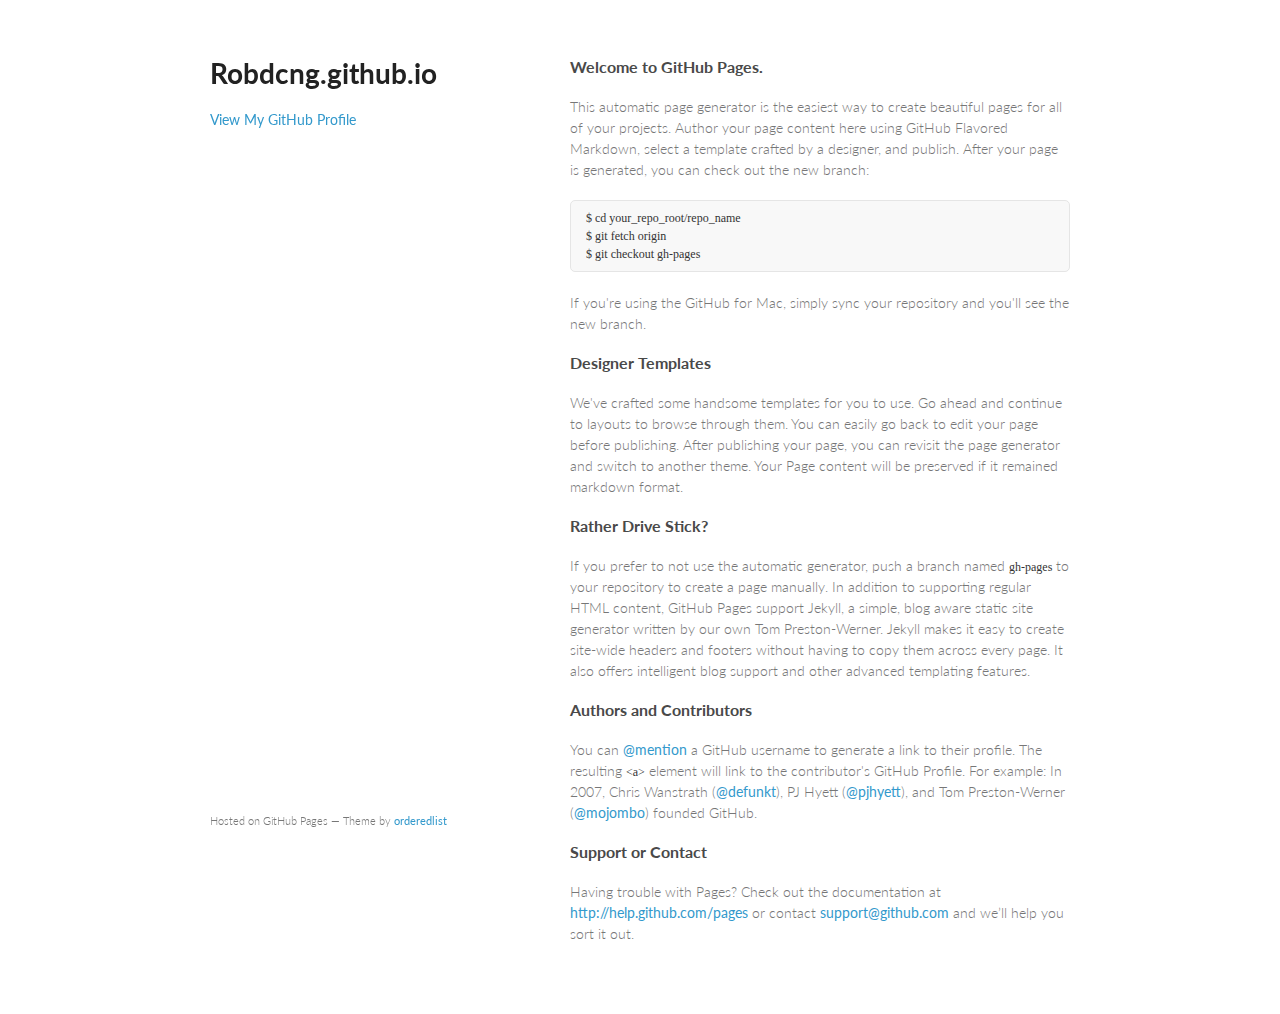
==== index.html @ 9d4c43cc "Replace master branch with page content via GitHub" ====
<!doctype html>
<html>
  <head>
    <meta charset="utf-8">
    <meta http-equiv="X-UA-Compatible" content="chrome=1">
    <title>Robdcng.github.io by robdcng</title>

    <link rel="stylesheet" href="stylesheets/styles.css">
    <link rel="stylesheet" href="stylesheets/pygment_trac.css">
    <meta name="viewport" content="width=device-width, initial-scale=1, user-scalable=no">
    <!--[if lt IE 9]>
    <script src="//html5shiv.googlecode.com/svn/trunk/html5.js"></script>
    <![endif]-->
  </head>
  <body>
    <div class="wrapper">
      <header>
        <h1>Robdcng.github.io</h1>
        <p></p>


        <p class="view"><a href="https://github.com/robdcng">View My GitHub Profile</a></p>

      </header>
      <section>
        <h3>
<a name="welcome-to-github-pages" class="anchor" href="#welcome-to-github-pages"><span class="octicon octicon-link"></span></a>Welcome to GitHub Pages.</h3>

<p>This automatic page generator is the easiest way to create beautiful pages for all of your projects. Author your page content here using GitHub Flavored Markdown, select a template crafted by a designer, and publish. After your page is generated, you can check out the new branch:</p>

<pre><code>$ cd your_repo_root/repo_name
$ git fetch origin
$ git checkout gh-pages
</code></pre>

<p>If you're using the GitHub for Mac, simply sync your repository and you'll see the new branch.</p>

<h3>
<a name="designer-templates" class="anchor" href="#designer-templates"><span class="octicon octicon-link"></span></a>Designer Templates</h3>

<p>We've crafted some handsome templates for you to use. Go ahead and continue to layouts to browse through them. You can easily go back to edit your page before publishing. After publishing your page, you can revisit the page generator and switch to another theme. Your Page content will be preserved if it remained markdown format.</p>

<h3>
<a name="rather-drive-stick" class="anchor" href="#rather-drive-stick"><span class="octicon octicon-link"></span></a>Rather Drive Stick?</h3>

<p>If you prefer to not use the automatic generator, push a branch named <code>gh-pages</code> to your repository to create a page manually. In addition to supporting regular HTML content, GitHub Pages support Jekyll, a simple, blog aware static site generator written by our own Tom Preston-Werner. Jekyll makes it easy to create site-wide headers and footers without having to copy them across every page. It also offers intelligent blog support and other advanced templating features.</p>

<h3>
<a name="authors-and-contributors" class="anchor" href="#authors-and-contributors"><span class="octicon octicon-link"></span></a>Authors and Contributors</h3>

<p>You can <a href="https://github.com/blog/821" class="user-mention">@mention</a> a GitHub username to generate a link to their profile. The resulting <code>&lt;a&gt;</code> element will link to the contributor's GitHub Profile. For example: In 2007, Chris Wanstrath (<a href="https://github.com/defunkt" class="user-mention">@defunkt</a>), PJ Hyett (<a href="https://github.com/pjhyett" class="user-mention">@pjhyett</a>), and Tom Preston-Werner (<a href="https://github.com/mojombo" class="user-mention">@mojombo</a>) founded GitHub.</p>

<h3>
<a name="support-or-contact" class="anchor" href="#support-or-contact"><span class="octicon octicon-link"></span></a>Support or Contact</h3>

<p>Having trouble with Pages? Check out the documentation at <a href="http://help.github.com/pages">http://help.github.com/pages</a> or contact <a href="mailto:support@github.com">support@github.com</a> and we’ll help you sort it out.</p>
      </section>
      <footer>
        <p><small>Hosted on GitHub Pages &mdash; Theme by <a href="https://github.com/orderedlist">orderedlist</a></small></p>
      </footer>
    </div>
    <script src="javascripts/scale.fix.js"></script>
    
  </body>
</html>
---- stylesheets/styles.css ----
@import url(https://fonts.googleapis.com/css?family=Lato:300italic,700italic,300,700);

body {
  padding:50px;
  font:14px/1.5 Lato, "Helvetica Neue", Helvetica, Arial, sans-serif;
  color:#777;
  font-weight:300;
}

h1, h2, h3, h4, h5, h6 {
  color:#222;
  margin:0 0 20px;
}

p, ul, ol, table, pre, dl {
  margin:0 0 20px;
}

h1, h2, h3 {
  line-height:1.1;
}

h1 {
  font-size:28px;
}

h2 {
  color:#393939;
}

h3, h4, h5, h6 {
  color:#494949;
}

a {
  color:#39c;
  font-weight:400;
  text-decoration:none;
}

a small {
  font-size:11px;
  color:#777;
  margin-top:-0.6em;
  display:block;
}

.wrapper {
  width:860px;
  margin:0 auto;
}

blockquote {
  border-left:1px solid #e5e5e5;
  margin:0;
  padding:0 0 0 20px;
  font-style:italic;
}

code, pre {
  font-family:Monaco, Bitstream Vera Sans Mono, Lucida Console, Terminal;
  color:#333;
  font-size:12px;
}

pre {
  padding:8px 15px;
  background: #f8f8f8;  
  border-radius:5px;
  border:1px solid #e5e5e5;
  overflow-x: auto;
}

table {
  width:100%;
  border-collapse:collapse;
}

th, td {
  text-align:left;
  padding:5px 10px;
  border-bottom:1px solid #e5e5e5;
}

dt {
  color:#444;
  font-weight:700;
}

th {
  color:#444;
}

img {
  max-width:100%;
}

header {
  width:270px;
  float:left;
  position:fixed;
}

header ul {
  list-style:none;
  height:40px;
  
  padding:0;
  
  background: #eee;
  background: -moz-linear-gradient(top, #f8f8f8 0%, #dddddd 100%);
  background: -webkit-gradient(linear, left top, left bottom, color-stop(0%,#f8f8f8), color-stop(100%,#dddddd));
  background: -webkit-linear-gradient(top, #f8f8f8 0%,#dddddd 100%);
  background: -o-linear-gradient(top, #f8f8f8 0%,#dddddd 100%);
  background: -ms-linear-gradient(top, #f8f8f8 0%,#dddddd 100%);
  background: linear-gradient(top, #f8f8f8 0%,#dddddd 100%);
  
  border-radius:5px;
  border:1px solid #d2d2d2;
  box-shadow:inset #fff 0 1px 0, inset rgba(0,0,0,0.03) 0 -1px 0;
  width:270px;
}

header li {
  width:89px;
  float:left;
  border-right:1px solid #d2d2d2;
  height:40px;
}

header ul a {
  line-height:1;
  font-size:11px;
  color:#999;
  display:block;
  text-align:center;
  padding-top:6px;
  height:40px;
}

strong {
  color:#222;
  font-weight:700;
}

header ul li + li {
  width:88px;
  border-left:1px solid #fff;
}

header ul li + li + li {
  border-right:none;
  width:89px;
}

header ul a strong {
  font-size:14px;
  display:block;
  color:#222;
}

section {
  width:500px;
  float:right;
  padding-bottom:50px;
}

small {
  font-size:11px;
}

hr {
  border:0;
  background:#e5e5e5;
  height:1px;
  margin:0 0 20px;
}

footer {
  width:270px;
  float:left;
  position:fixed;
  bottom:50px;
}

@media print, screen and (max-width: 960px) {
  
  div.wrapper {
    width:auto;
    margin:0;
  }
  
  header, section, footer {
    float:none;
    position:static;
    width:auto;
  }
  
  header {
    padding-right:320px;
  }
  
  section {
    border:1px solid #e5e5e5;
    border-width:1px 0;
    padding:20px 0;
    margin:0 0 20px;
  }
  
  header a small {
    display:inline;
  }
  
  header ul {
    position:absolute;
    right:50px;
    top:52px;
  }
}

@media print, screen and (max-width: 720px) {
  body {
    word-wrap:break-word;
  }
  
  header {
    padding:0;
  }
  
  header ul, header p.view {
    position:static;
  }
  
  pre, code {
    word-wrap:normal;
  }
}

@media print, screen and (max-width: 480px) {
  body {
    padding:15px;
  }
  
  header ul {
    display:none;
  }
}

@media print {
  body {
    padding:0.4in;
    font-size:12pt;
    color:#444;
  }
}
---- stylesheets/pygment_trac.css ----
.highlight  { background: #ffffff; }
.highlight .c { color: #999988; font-style: italic } /* Comment */
.highlight .err { color: #a61717; background-color: #e3d2d2 } /* Error */
.highlight .k { font-weight: bold } /* Keyword */
.highlight .o { font-weight: bold } /* Operator */
.highlight .cm { color: #999988; font-style: italic } /* Comment.Multiline */
.highlight .cp { color: #999999; font-weight: bold } /* Comment.Preproc */
.highlight .c1 { color: #999988; font-style: italic } /* Comment.Single */
.highlight .cs { color: #999999; font-weight: bold; font-style: italic } /* Comment.Special */
.highlight .gd { color: #000000; background-color: #ffdddd } /* Generic.Deleted */
.highlight .gd .x { color: #000000; background-color: #ffaaaa } /* Generic.Deleted.Specific */
.highlight .ge { font-style: italic } /* Generic.Emph */
.highlight .gr { color: #aa0000 } /* Generic.Error */
.highlight .gh { color: #999999 } /* Generic.Heading */
.highlight .gi { color: #000000; background-color: #ddffdd } /* Generic.Inserted */
.highlight .gi .x { color: #000000; background-color: #aaffaa } /* Generic.Inserted.Specific */
.highlight .go { color: #888888 } /* Generic.Output */
.highlight .gp { color: #555555 } /* Generic.Prompt */
.highlight .gs { font-weight: bold } /* Generic.Strong */
.highlight .gu { color: #800080; font-weight: bold; } /* Generic.Subheading */
.highlight .gt { color: #aa0000 } /* Generic.Traceback */
.highlight .kc { font-weight: bold } /* Keyword.Constant */
.highlight .kd { font-weight: bold } /* Keyword.Declaration */
.highlight .kn { font-weight: bold } /* Keyword.Namespace */
.highlight .kp { font-weight: bold } /* Keyword.Pseudo */
.highlight .kr { font-weight: bold } /* Keyword.Reserved */
.highlight .kt { color: #445588; font-weight: bold } /* Keyword.Type */
.highlight .m { color: #009999 } /* Literal.Number */
.highlight .s { color: #d14 } /* Literal.String */
.highlight .na { color: #008080 } /* Name.Attribute */
.highlight .nb { color: #0086B3 } /* Name.Builtin */
.highlight .nc { color: #445588; font-weight: bold } /* Name.Class */
.highlight .no { color: #008080 } /* Name.Constant */
.highlight .ni { color: #800080 } /* Name.Entity */
.highlight .ne { color: #990000; font-weight: bold } /* Name.Exception */
.highlight .nf { color: #990000; font-weight: bold } /* Name.Function */
.highlight .nn { color: #555555 } /* Name.Namespace */
.highlight .nt { color: #000080 } /* Name.Tag */
.highlight .nv { color: #008080 } /* Name.Variable */
.highlight .ow { font-weight: bold } /* Operator.Word */
.highlight .w { color: #bbbbbb } /* Text.Whitespace */
.highlight .mf { color: #009999 } /* Literal.Number.Float */
.highlight .mh { color: #009999 } /* Literal.Number.Hex */
.highlight .mi { color: #009999 } /* Literal.Number.Integer */
.highlight .mo { color: #009999 } /* Literal.Number.Oct */
.highlight .sb { color: #d14 } /* Literal.String.Backtick */
.highlight .sc { color: #d14 } /* Literal.String.Char */
.highlight .sd { color: #d14 } /* Literal.String.Doc */
.highlight .s2 { color: #d14 } /* Literal.String.Double */
.highlight .se { color: #d14 } /* Literal.String.Escape */
.highlight .sh { color: #d14 } /* Literal.String.Heredoc */
.highlight .si { color: #d14 } /* Literal.String.Interpol */
.highlight .sx { color: #d14 } /* Literal.String.Other */
.highlight .sr { color: #009926 } /* Literal.String.Regex */
.highlight .s1 { color: #d14 } /* Literal.String.Single */
.highlight .ss { color: #990073 } /* Literal.String.Symbol */
.highlight .bp { color: #999999 } /* Name.Builtin.Pseudo */
.highlight .vc { color: #008080 } /* Name.Variable.Class */
.highlight .vg { color: #008080 } /* Name.Variable.Global */
.highlight .vi { color: #008080 } /* Name.Variable.Instance */
.highlight .il { color: #009999 } /* Literal.Number.Integer.Long */

.type-csharp .highlight .k { color: #0000FF }
.type-csharp .highlight .kt { color: #0000FF }
.type-csharp .highlight .nf { color: #000000; font-weight: normal }
.type-csharp .highlight .nc { color: #2B91AF }
.type-csharp .highlight .nn { color: #000000 }
.type-csharp .highlight .s { color: #A31515 }
.type-csharp .highlight .sc { color: #A31515 }
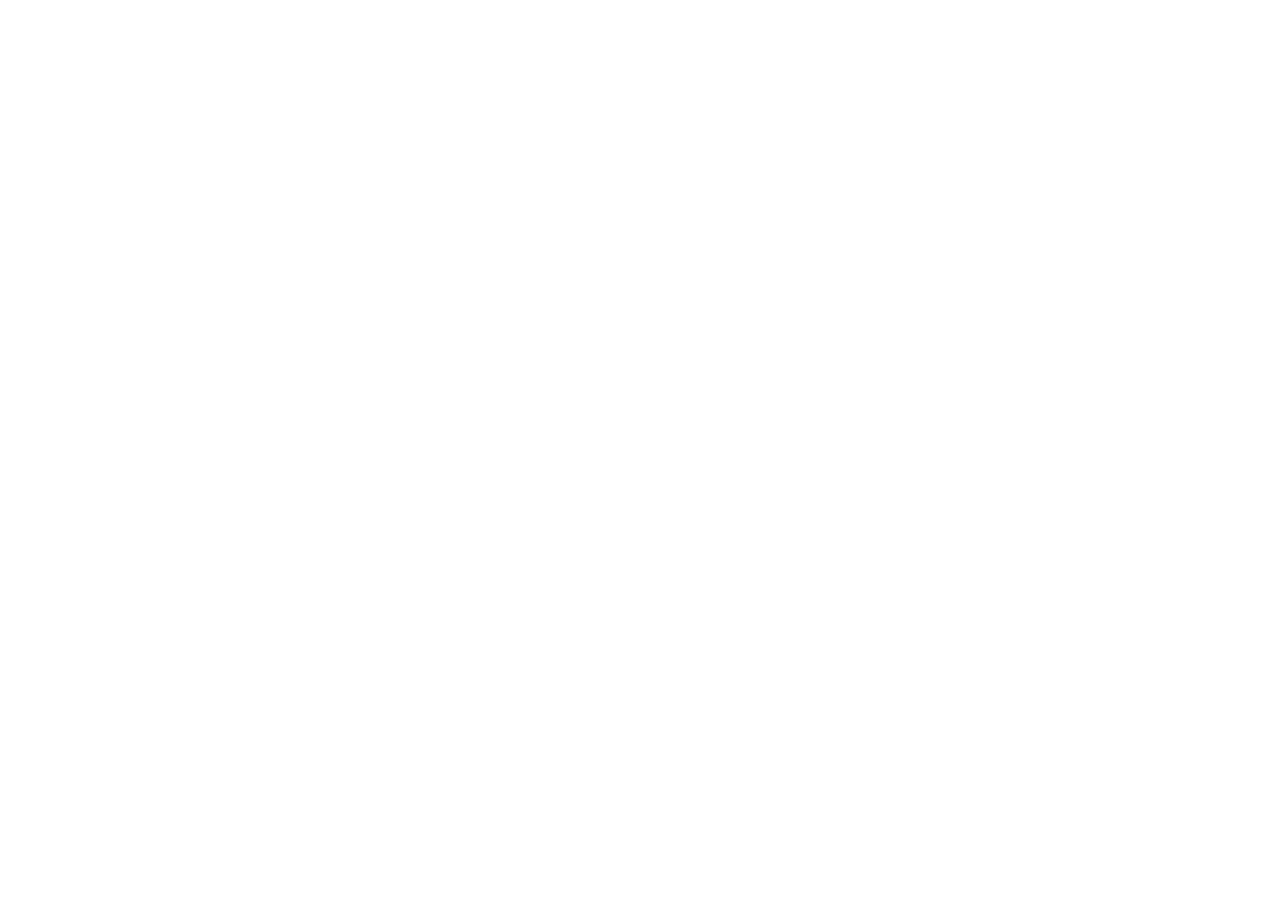
==== commit fcd46fee: "2017-12-16" ====
--- a/index.html
+++ b/index.html
@@ -1,65 +1 @@
-<!doctype html>
-<html>
-  <head>
-    <meta charset="utf-8">
-    <meta http-equiv="X-UA-Compatible" content="chrome=1">
-    <title>Robdcng.github.io by robdcng</title>
-
-    <link rel="stylesheet" href="stylesheets/styles.css">
-    <link rel="stylesheet" href="stylesheets/pygment_trac.css">
-    <meta name="viewport" content="width=device-width, initial-scale=1, user-scalable=no">
-    <!--[if lt IE 9]>
-    <script src="//html5shiv.googlecode.com/svn/trunk/html5.js"></script>
-    <![endif]-->
-  </head>
-  <body>
-    <div class="wrapper">
-      <header>
-        <h1>Robdcng.github.io</h1>
-        <p></p>
-
-
-        <p class="view"><a href="https://github.com/robdcng">View My GitHub Profile</a></p>
-
-      </header>
-      <section>
-        <h3>
-<a name="welcome-to-github-pages" class="anchor" href="#welcome-to-github-pages"><span class="octicon octicon-link"></span></a>Welcome to GitHub Pages.</h3>
-
-<p>This automatic page generator is the easiest way to create beautiful pages for all of your projects. Author your page content here using GitHub Flavored Markdown, select a template crafted by a designer, and publish. After your page is generated, you can check out the new branch:</p>
-
-<pre><code>$ cd your_repo_root/repo_name
-$ git fetch origin
-$ git checkout gh-pages
-</code></pre>
-
-<p>If you're using the GitHub for Mac, simply sync your repository and you'll see the new branch.</p>
-
-<h3>
-<a name="designer-templates" class="anchor" href="#designer-templates"><span class="octicon octicon-link"></span></a>Designer Templates</h3>
-
-<p>We've crafted some handsome templates for you to use. Go ahead and continue to layouts to browse through them. You can easily go back to edit your page before publishing. After publishing your page, you can revisit the page generator and switch to another theme. Your Page content will be preserved if it remained markdown format.</p>
-
-<h3>
-<a name="rather-drive-stick" class="anchor" href="#rather-drive-stick"><span class="octicon octicon-link"></span></a>Rather Drive Stick?</h3>
-
-<p>If you prefer to not use the automatic generator, push a branch named <code>gh-pages</code> to your repository to create a page manually. In addition to supporting regular HTML content, GitHub Pages support Jekyll, a simple, blog aware static site generator written by our own Tom Preston-Werner. Jekyll makes it easy to create site-wide headers and footers without having to copy them across every page. It also offers intelligent blog support and other advanced templating features.</p>
-
-<h3>
-<a name="authors-and-contributors" class="anchor" href="#authors-and-contributors"><span class="octicon octicon-link"></span></a>Authors and Contributors</h3>
-
-<p>You can <a href="https://github.com/blog/821" class="user-mention">@mention</a> a GitHub username to generate a link to their profile. The resulting <code>&lt;a&gt;</code> element will link to the contributor's GitHub Profile. For example: In 2007, Chris Wanstrath (<a href="https://github.com/defunkt" class="user-mention">@defunkt</a>), PJ Hyett (<a href="https://github.com/pjhyett" class="user-mention">@pjhyett</a>), and Tom Preston-Werner (<a href="https://github.com/mojombo" class="user-mention">@mojombo</a>) founded GitHub.</p>
-
-<h3>
-<a name="support-or-contact" class="anchor" href="#support-or-contact"><span class="octicon octicon-link"></span></a>Support or Contact</h3>
-
-<p>Having trouble with Pages? Check out the documentation at <a href="http://help.github.com/pages">http://help.github.com/pages</a> or contact <a href="mailto:support@github.com">support@github.com</a> and we’ll help you sort it out.</p>
-      </section>
-      <footer>
-        <p><small>Hosted on GitHub Pages &mdash; Theme by <a href="https://github.com/orderedlist">orderedlist</a></small></p>
-      </footer>
-    </div>
-    <script src="javascripts/scale.fix.js"></script>
-    
-  </body>
-</html>+<!DOCTYPE html><html lang="en"><head><meta charset="utf-8"><meta name="viewport" content="width=device-width,initial-scale=1,shrink-to-fit=no"><meta name="theme-color" content="#000000"><link rel="manifest" href="/manifest.json"><link rel="shortcut icon" href="/favicon.ico"><link href="//maxcdn.bootstrapcdn.com/font-awesome/4.7.0/css/font-awesome.min.css" rel="stylesheet"/><title>React App</title><link href="/static/css/main.22dcbd41.css" rel="stylesheet"></head><body><noscript>You need to enable JavaScript to run this app.</noscript><div id="root"></div><script type="text/javascript" src="/static/js/main.e77ccf97.js"></script></body></html>--- a/static/css/main.22dcbd41.css
+++ b/static/css/main.22dcbd41.css
@@ -0,0 +1,9 @@
+body{margin:0;padding:0;font-family:sans-serif}/*!
+ * Bootstrap v3.3.7 (http://getbootstrap.com)
+ * Copyright 2011-2016 Twitter, Inc.
+ * Licensed under MIT (https://github.com/twbs/bootstrap/blob/master/LICENSE)
+ */
+/*! normalize.css v3.0.3 | MIT License | github.com/necolas/normalize.css */html{font-family:sans-serif;-ms-text-size-adjust:100%;-webkit-text-size-adjust:100%}body{margin:0}article,aside,details,figcaption,figure,footer,header,hgroup,main,menu,nav,section,summary{display:block}audio,canvas,progress,video{display:inline-block;vertical-align:baseline}audio:not([controls]){display:none;height:0}[hidden],template{display:none}a{background-color:transparent}a:active,a:hover{outline:0}abbr[title]{border-bottom:1px dotted}b,strong{font-weight:700}dfn{font-style:italic}h1{font-size:2em;margin:.67em 0}mark{background:#ff0;color:#000}small{font-size:80%}sub,sup{font-size:75%;line-height:0;position:relative;vertical-align:baseline}sup{top:-.5em}sub{bottom:-.25em}img{border:0}svg:not(:root){overflow:hidden}figure{margin:1em 40px}hr{-webkit-box-sizing:content-box;box-sizing:content-box;height:0}pre{overflow:auto}code,kbd,pre,samp{font-family:monospace,monospace;font-size:1em}button,input,optgroup,select,textarea{color:inherit;font:inherit;margin:0}button{overflow:visible}button,select{text-transform:none}button,html input[type=button],input[type=reset],input[type=submit]{-webkit-appearance:button;cursor:pointer}button[disabled],html input[disabled]{cursor:default}button::-moz-focus-inner,input::-moz-focus-inner{border:0;padding:0}input{line-height:normal}input[type=checkbox],input[type=radio]{-webkit-box-sizing:border-box;box-sizing:border-box;padding:0}input[type=number]::-webkit-inner-spin-button,input[type=number]::-webkit-outer-spin-button{height:auto}input[type=search]{-webkit-appearance:textfield;-webkit-box-sizing:content-box;box-sizing:content-box}input[type=search]::-webkit-search-cancel-button,input[type=search]::-webkit-search-decoration{-webkit-appearance:none}fieldset{border:1px solid silver;margin:0 2px;padding:.35em .625em .75em}textarea{overflow:auto}optgroup{font-weight:700}table{border-collapse:collapse;border-spacing:0}td,th{padding:0}
+
+/*! Source: https://github.com/h5bp/html5-boilerplate/blob/master/src/css/main.css */@media print{*,:after,:before{background:transparent!important;color:#000!important;-webkit-box-shadow:none!important;box-shadow:none!important;text-shadow:none!important}a,a:visited{text-decoration:underline}a[href]:after{content:" (" attr(href) ")"}abbr[title]:after{content:" (" attr(title) ")"}a[href^="#"]:after,a[href^="javascript:"]:after{content:""}blockquote,pre{border:1px solid #999;page-break-inside:avoid}thead{display:table-header-group}img,tr{page-break-inside:avoid}img{max-width:100%!important}h2,h3,p{orphans:3;widows:3}h2,h3{page-break-after:avoid}.navbar{display:none}.btn>.caret,.dropup>.btn>.caret{border-top-color:#000!important}.label{border:1px solid #000}.table{border-collapse:collapse!important}.table td,.table th{background-color:#fff!important}.table-bordered td,.table-bordered th{border:1px solid #ddd!important}}@font-face{font-family:Glyphicons Halflings;src:url("/bootstrap/assets/fonts/glyphicons-halflings-regular.eot");src:url("/bootstrap/assets/fonts/glyphicons-halflings-regular.eot?#iefix") format("embedded-opentype"),url("/bootstrap/assets/fonts/glyphicons-halflings-regular.woff2") format("woff2"),url("/bootstrap/assets/fonts/glyphicons-halflings-regular.woff") format("woff"),url("/bootstrap/assets/fonts/glyphicons-halflings-regular.ttf") format("truetype"),url("/bootstrap/assets/fonts/glyphicons-halflings-regular.svg#glyphicons_halflingsregular") format("svg")}.glyphicon{position:relative;top:1px;display:inline-block;font-family:Glyphicons Halflings;font-style:normal;font-weight:400;line-height:1;-webkit-font-smoothing:antialiased;-moz-osx-font-smoothing:grayscale}.glyphicon-asterisk:before{content:"*"}.glyphicon-plus:before{content:"+"}.glyphicon-eur:before,.glyphicon-euro:before{content:"\20AC"}.glyphicon-minus:before{content:"\2212"}.glyphicon-cloud:before{content:"\2601"}.glyphicon-envelope:before{content:"\2709"}.glyphicon-pencil:before{content:"\270F"}.glyphicon-glass:before{content:"\E001"}.glyphicon-music:before{content:"\E002"}.glyphicon-search:before{content:"\E003"}.glyphicon-heart:before{content:"\E005"}.glyphicon-star:before{content:"\E006"}.glyphicon-star-empty:before{content:"\E007"}.glyphicon-user:before{content:"\E008"}.glyphicon-film:before{content:"\E009"}.glyphicon-th-large:before{content:"\E010"}.glyphicon-th:before{content:"\E011"}.glyphicon-th-list:before{content:"\E012"}.glyphicon-ok:before{content:"\E013"}.glyphicon-remove:before{content:"\E014"}.glyphicon-zoom-in:before{content:"\E015"}.glyphicon-zoom-out:before{content:"\E016"}.glyphicon-off:before{content:"\E017"}.glyphicon-signal:before{content:"\E018"}.glyphicon-cog:before{content:"\E019"}.glyphicon-trash:before{content:"\E020"}.glyphicon-home:before{content:"\E021"}.glyphicon-file:before{content:"\E022"}.glyphicon-time:before{content:"\E023"}.glyphicon-road:before{content:"\E024"}.glyphicon-download-alt:before{content:"\E025"}.glyphicon-download:before{content:"\E026"}.glyphicon-upload:before{content:"\E027"}.glyphicon-inbox:before{content:"\E028"}.glyphicon-play-circle:before{content:"\E029"}.glyphicon-repeat:before{content:"\E030"}.glyphicon-refresh:before{content:"\E031"}.glyphicon-list-alt:before{content:"\E032"}.glyphicon-lock:before{content:"\E033"}.glyphicon-flag:before{content:"\E034"}.glyphicon-headphones:before{content:"\E035"}.glyphicon-volume-off:before{content:"\E036"}.glyphicon-volume-down:before{content:"\E037"}.glyphicon-volume-up:before{content:"\E038"}.glyphicon-qrcode:before{content:"\E039"}.glyphicon-barcode:before{content:"\E040"}.glyphicon-tag:before{content:"\E041"}.glyphicon-tags:before{content:"\E042"}.glyphicon-book:before{content:"\E043"}.glyphicon-bookmark:before{content:"\E044"}.glyphicon-print:before{content:"\E045"}.glyphicon-camera:before{content:"\E046"}.glyphicon-font:before{content:"\E047"}.glyphicon-bold:before{content:"\E048"}.glyphicon-italic:before{content:"\E049"}.glyphicon-text-height:before{content:"\E050"}.glyphicon-text-width:before{content:"\E051"}.glyphicon-align-left:before{content:"\E052"}.glyphicon-align-center:before{content:"\E053"}.glyphicon-align-right:before{content:"\E054"}.glyphicon-align-justify:before{content:"\E055"}.glyphicon-list:before{content:"\E056"}.glyphicon-indent-left:before{content:"\E057"}.glyphicon-indent-right:before{content:"\E058"}.glyphicon-facetime-video:before{content:"\E059"}.glyphicon-picture:before{content:"\E060"}.glyphicon-map-marker:before{content:"\E062"}.glyphicon-adjust:before{content:"\E063"}.glyphicon-tint:before{content:"\E064"}.glyphicon-edit:before{content:"\E065"}.glyphicon-share:before{content:"\E066"}.glyphicon-check:before{content:"\E067"}.glyphicon-move:before{content:"\E068"}.glyphicon-step-backward:before{content:"\E069"}.glyphicon-fast-backward:before{content:"\E070"}.glyphicon-backward:before{content:"\E071"}.glyphicon-play:before{content:"\E072"}.glyphicon-pause:before{content:"\E073"}.glyphicon-stop:before{content:"\E074"}.glyphicon-forward:before{content:"\E075"}.glyphicon-fast-forward:before{content:"\E076"}.glyphicon-step-forward:before{content:"\E077"}.glyphicon-eject:before{content:"\E078"}.glyphicon-chevron-left:before{content:"\E079"}.glyphicon-chevron-right:before{content:"\E080"}.glyphicon-plus-sign:before{content:"\E081"}.glyphicon-minus-sign:before{content:"\E082"}.glyphicon-remove-sign:before{content:"\E083"}.glyphicon-ok-sign:before{content:"\E084"}.glyphicon-question-sign:before{content:"\E085"}.glyphicon-info-sign:before{content:"\E086"}.glyphicon-screenshot:before{content:"\E087"}.glyphicon-remove-circle:before{content:"\E088"}.glyphicon-ok-circle:before{content:"\E089"}.glyphicon-ban-circle:before{content:"\E090"}.glyphicon-arrow-left:before{content:"\E091"}.glyphicon-arrow-right:before{content:"\E092"}.glyphicon-arrow-up:before{content:"\E093"}.glyphicon-arrow-down:before{content:"\E094"}.glyphicon-share-alt:before{content:"\E095"}.glyphicon-resize-full:before{content:"\E096"}.glyphicon-resize-small:before{content:"\E097"}.glyphicon-exclamation-sign:before{content:"\E101"}.glyphicon-gift:before{content:"\E102"}.glyphicon-leaf:before{content:"\E103"}.glyphicon-fire:before{content:"\E104"}.glyphicon-eye-open:before{content:"\E105"}.glyphicon-eye-close:before{content:"\E106"}.glyphicon-warning-sign:before{content:"\E107"}.glyphicon-plane:before{content:"\E108"}.glyphicon-calendar:before{content:"\E109"}.glyphicon-random:before{content:"\E110"}.glyphicon-comment:before{content:"\E111"}.glyphicon-magnet:before{content:"\E112"}.glyphicon-chevron-up:before{content:"\E113"}.glyphicon-chevron-down:before{content:"\E114"}.glyphicon-retweet:before{content:"\E115"}.glyphicon-shopping-cart:before{content:"\E116"}.glyphicon-folder-close:before{content:"\E117"}.glyphicon-folder-open:before{content:"\E118"}.glyphicon-resize-vertical:before{content:"\E119"}.glyphicon-resize-horizontal:before{content:"\E120"}.glyphicon-hdd:before{content:"\E121"}.glyphicon-bullhorn:before{content:"\E122"}.glyphicon-bell:before{content:"\E123"}.glyphicon-certificate:before{content:"\E124"}.glyphicon-thumbs-up:before{content:"\E125"}.glyphicon-thumbs-down:before{content:"\E126"}.glyphicon-hand-right:before{content:"\E127"}.glyphicon-hand-left:before{content:"\E128"}.glyphicon-hand-up:before{content:"\E129"}.glyphicon-hand-down:before{content:"\E130"}.glyphicon-circle-arrow-right:before{content:"\E131"}.glyphicon-circle-arrow-left:before{content:"\E132"}.glyphicon-circle-arrow-up:before{content:"\E133"}.glyphicon-circle-arrow-down:before{content:"\E134"}.glyphicon-globe:before{content:"\E135"}.glyphicon-wrench:before{content:"\E136"}.glyphicon-tasks:before{content:"\E137"}.glyphicon-filter:before{content:"\E138"}.glyphicon-briefcase:before{content:"\E139"}.glyphicon-fullscreen:before{content:"\E140"}.glyphicon-dashboard:before{content:"\E141"}.glyphicon-paperclip:before{content:"\E142"}.glyphicon-heart-empty:before{content:"\E143"}.glyphicon-link:before{content:"\E144"}.glyphicon-phone:before{content:"\E145"}.glyphicon-pushpin:before{content:"\E146"}.glyphicon-usd:before{content:"\E148"}.glyphicon-gbp:before{content:"\E149"}.glyphicon-sort:before{content:"\E150"}.glyphicon-sort-by-alphabet:before{content:"\E151"}.glyphicon-sort-by-alphabet-alt:before{content:"\E152"}.glyphicon-sort-by-order:before{content:"\E153"}.glyphicon-sort-by-order-alt:before{content:"\E154"}.glyphicon-sort-by-attributes:before{content:"\E155"}.glyphicon-sort-by-attributes-alt:before{content:"\E156"}.glyphicon-unchecked:before{content:"\E157"}.glyphicon-expand:before{content:"\E158"}.glyphicon-collapse-down:before{content:"\E159"}.glyphicon-collapse-up:before{content:"\E160"}.glyphicon-log-in:before{content:"\E161"}.glyphicon-flash:before{content:"\E162"}.glyphicon-log-out:before{content:"\E163"}.glyphicon-new-window:before{content:"\E164"}.glyphicon-record:before{content:"\E165"}.glyphicon-save:before{content:"\E166"}.glyphicon-open:before{content:"\E167"}.glyphicon-saved:before{content:"\E168"}.glyphicon-import:before{content:"\E169"}.glyphicon-export:before{content:"\E170"}.glyphicon-send:before{content:"\E171"}.glyphicon-floppy-disk:before{content:"\E172"}.glyphicon-floppy-saved:before{content:"\E173"}.glyphicon-floppy-remove:before{content:"\E174"}.glyphicon-floppy-save:before{content:"\E175"}.glyphicon-floppy-open:before{content:"\E176"}.glyphicon-credit-card:before{content:"\E177"}.glyphicon-transfer:before{content:"\E178"}.glyphicon-cutlery:before{content:"\E179"}.glyphicon-header:before{content:"\E180"}.glyphicon-compressed:before{content:"\E181"}.glyphicon-earphone:before{content:"\E182"}.glyphicon-phone-alt:before{content:"\E183"}.glyphicon-tower:before{content:"\E184"}.glyphicon-stats:before{content:"\E185"}.glyphicon-sd-video:before{content:"\E186"}.glyphicon-hd-video:before{content:"\E187"}.glyphicon-subtitles:before{content:"\E188"}.glyphicon-sound-stereo:before{content:"\E189"}.glyphicon-sound-dolby:before{content:"\E190"}.glyphicon-sound-5-1:before{content:"\E191"}.glyphicon-sound-6-1:before{content:"\E192"}.glyphicon-sound-7-1:before{content:"\E193"}.glyphicon-copyright-mark:before{content:"\E194"}.glyphicon-registration-mark:before{content:"\E195"}.glyphicon-cloud-download:before{content:"\E197"}.glyphicon-cloud-upload:before{content:"\E198"}.glyphicon-tree-conifer:before{content:"\E199"}.glyphicon-tree-deciduous:before{content:"\E200"}.glyphicon-cd:before{content:"\E201"}.glyphicon-save-file:before{content:"\E202"}.glyphicon-open-file:before{content:"\E203"}.glyphicon-level-up:before{content:"\E204"}.glyphicon-copy:before{content:"\E205"}.glyphicon-paste:before{content:"\E206"}.glyphicon-alert:before{content:"\E209"}.glyphicon-equalizer:before{content:"\E210"}.glyphicon-king:before{content:"\E211"}.glyphicon-queen:before{content:"\E212"}.glyphicon-pawn:before{content:"\E213"}.glyphicon-bishop:before{content:"\E214"}.glyphicon-knight:before{content:"\E215"}.glyphicon-baby-formula:before{content:"\E216"}.glyphicon-tent:before{content:"\26FA"}.glyphicon-blackboard:before{content:"\E218"}.glyphicon-bed:before{content:"\E219"}.glyphicon-apple:before{content:"\F8FF"}.glyphicon-erase:before{content:"\E221"}.glyphicon-hourglass:before{content:"\231B"}.glyphicon-lamp:before{content:"\E223"}.glyphicon-duplicate:before{content:"\E224"}.glyphicon-piggy-bank:before{content:"\E225"}.glyphicon-scissors:before{content:"\E226"}.glyphicon-bitcoin:before,.glyphicon-btc:before,.glyphicon-xbt:before{content:"\E227"}.glyphicon-jpy:before,.glyphicon-yen:before{content:"\A5"}.glyphicon-rub:before,.glyphicon-ruble:before{content:"\20BD"}.glyphicon-scale:before{content:"\E230"}.glyphicon-ice-lolly:before{content:"\E231"}.glyphicon-ice-lolly-tasted:before{content:"\E232"}.glyphicon-education:before{content:"\E233"}.glyphicon-option-horizontal:before{content:"\E234"}.glyphicon-option-vertical:before{content:"\E235"}.glyphicon-menu-hamburger:before{content:"\E236"}.glyphicon-modal-window:before{content:"\E237"}.glyphicon-oil:before{content:"\E238"}.glyphicon-grain:before{content:"\E239"}.glyphicon-sunglasses:before{content:"\E240"}.glyphicon-text-size:before{content:"\E241"}.glyphicon-text-color:before{content:"\E242"}.glyphicon-text-background:before{content:"\E243"}.glyphicon-object-align-top:before{content:"\E244"}.glyphicon-object-align-bottom:before{content:"\E245"}.glyphicon-object-align-horizontal:before{content:"\E246"}.glyphicon-object-align-left:before{content:"\E247"}.glyphicon-object-align-vertical:before{content:"\E248"}.glyphicon-object-align-right:before{content:"\E249"}.glyphicon-triangle-right:before{content:"\E250"}.glyphicon-triangle-left:before{content:"\E251"}.glyphicon-triangle-bottom:before{content:"\E252"}.glyphicon-triangle-top:before{content:"\E253"}.glyphicon-console:before{content:"\E254"}.glyphicon-superscript:before{content:"\E255"}.glyphicon-subscript:before{content:"\E256"}.glyphicon-menu-left:before{content:"\E257"}.glyphicon-menu-right:before{content:"\E258"}.glyphicon-menu-down:before{content:"\E259"}.glyphicon-menu-up:before{content:"\E260"}*,:after,:before{-webkit-box-sizing:border-box;box-sizing:border-box}html{font-size:10px;-webkit-tap-highlight-color:transparent}body{font-family:Helvetica Neue,Helvetica,Arial,sans-serif;font-size:14px;line-height:1.42857;color:#333;background-color:#fff}button,input,select,textarea{font-family:inherit;font-size:inherit;line-height:inherit}a{color:#337ab7;text-decoration:none}a:focus,a:hover{color:#23527c;text-decoration:underline}a:focus{outline:5px auto -webkit-focus-ring-color;outline-offset:-2px}figure{margin:0}img{vertical-align:middle}.img-responsive{display:block;max-width:100%;height:auto}.img-rounded{border-radius:6px}.img-thumbnail{padding:4px;line-height:1.42857;background-color:#fff;border:1px solid #ddd;border-radius:4px;-webkit-transition:all .2s ease-in-out;-o-transition:all .2s ease-in-out;transition:all .2s ease-in-out;display:inline-block;max-width:100%;height:auto}.img-circle{border-radius:50%}hr{margin-top:20px;margin-bottom:20px;border:0;border-top:1px solid #eee}.sr-only{position:absolute;width:1px;height:1px;margin:-1px;padding:0;overflow:hidden;clip:rect(0,0,0,0);border:0}.sr-only-focusable:active,.sr-only-focusable:focus{position:static;width:auto;height:auto;margin:0;overflow:visible;clip:auto}[role=button]{cursor:pointer}.h1,.h2,.h3,.h4,.h5,.h6,h1,h2,h3,h4,h5,h6{font-family:inherit;font-weight:500;line-height:1.1;color:inherit}.h1 .small,.h1 small,.h2 .small,.h2 small,.h3 .small,.h3 small,.h4 .small,.h4 small,.h5 .small,.h5 small,.h6 .small,.h6 small,h1 .small,h1 small,h2 .small,h2 small,h3 .small,h3 small,h4 .small,h4 small,h5 .small,h5 small,h6 .small,h6 small{font-weight:400;line-height:1;color:#777}.h1,.h2,.h3,h1,h2,h3{margin-top:20px;margin-bottom:10px}.h1 .small,.h1 small,.h2 .small,.h2 small,.h3 .small,.h3 small,h1 .small,h1 small,h2 .small,h2 small,h3 .small,h3 small{font-size:65%}.h4,.h5,.h6,h4,h5,h6{margin-top:10px;margin-bottom:10px}.h4 .small,.h4 small,.h5 .small,.h5 small,.h6 .small,.h6 small,h4 .small,h4 small,h5 .small,h5 small,h6 .small,h6 small{font-size:75%}.h1,h1{font-size:36px}.h2,h2{font-size:30px}.h3,h3{font-size:24px}.h4,h4{font-size:18px}.h5,h5{font-size:14px}.h6,h6{font-size:12px}p{margin:0 0 10px}.lead{margin-bottom:20px;font-size:16px;font-weight:300;line-height:1.4}@media (min-width:768px){.lead{font-size:21px}}.small,small{font-size:85%}.mark,mark{background-color:#fcf8e3;padding:.2em}.text-left{text-align:left}.text-right{text-align:right}.text-center{text-align:center}.text-justify{text-align:justify}.text-nowrap{white-space:nowrap}.text-lowercase{text-transform:lowercase}.initialism,.text-uppercase{text-transform:uppercase}.text-capitalize{text-transform:capitalize}.text-muted{color:#777}.text-primary{color:#337ab7}a.text-primary:focus,a.text-primary:hover{color:#286090}.text-success{color:#3c763d}a.text-success:focus,a.text-success:hover{color:#2b542c}.text-info{color:#31708f}a.text-info:focus,a.text-info:hover{color:#245269}.text-warning{color:#8a6d3b}a.text-warning:focus,a.text-warning:hover{color:#66512c}.text-danger{color:#a94442}a.text-danger:focus,a.text-danger:hover{color:#843534}.bg-primary{color:#fff;background-color:#337ab7}a.bg-primary:focus,a.bg-primary:hover{background-color:#286090}.bg-success{background-color:#dff0d8}a.bg-success:focus,a.bg-success:hover{background-color:#c1e2b3}.bg-info{background-color:#d9edf7}a.bg-info:focus,a.bg-info:hover{background-color:#afd9ee}.bg-warning{background-color:#fcf8e3}a.bg-warning:focus,a.bg-warning:hover{background-color:#f7ecb5}.bg-danger{background-color:#f2dede}a.bg-danger:focus,a.bg-danger:hover{background-color:#e4b9b9}.page-header{padding-bottom:9px;margin:40px 0 20px;border-bottom:1px solid #eee}ol,ul{margin-top:0;margin-bottom:10px}ol ol,ol ul,ul ol,ul ul{margin-bottom:0}.list-inline,.list-unstyled{padding-left:0;list-style:none}.list-inline{margin-left:-5px}.list-inline>li{display:inline-block;padding-left:5px;padding-right:5px}dl{margin-top:0;margin-bottom:20px}dd,dt{line-height:1.42857}dt{font-weight:700}dd{margin-left:0}.dl-horizontal dd:after,.dl-horizontal dd:before{content:" ";display:table}.dl-horizontal dd:after{clear:both}@media (min-width:768px){.dl-horizontal dt{float:left;width:160px;clear:left;text-align:right;overflow:hidden;-o-text-overflow:ellipsis;text-overflow:ellipsis;white-space:nowrap}.dl-horizontal dd{margin-left:180px}}abbr[data-original-title],abbr[title]{cursor:help;border-bottom:1px dotted #777}.initialism{font-size:90%}blockquote{padding:10px 20px;margin:0 0 20px;font-size:17.5px;border-left:5px solid #eee}blockquote ol:last-child,blockquote p:last-child,blockquote ul:last-child{margin-bottom:0}blockquote .small,blockquote footer,blockquote small{display:block;font-size:80%;line-height:1.42857;color:#777}blockquote .small:before,blockquote footer:before,blockquote small:before{content:"\2014   \A0"}.blockquote-reverse,blockquote.pull-right{padding-right:15px;padding-left:0;border-right:5px solid #eee;border-left:0;text-align:right}.blockquote-reverse .small:before,.blockquote-reverse footer:before,.blockquote-reverse small:before,blockquote.pull-right .small:before,blockquote.pull-right footer:before,blockquote.pull-right small:before{content:""}.blockquote-reverse .small:after,.blockquote-reverse footer:after,.blockquote-reverse small:after,blockquote.pull-right .small:after,blockquote.pull-right footer:after,blockquote.pull-right small:after{content:"\A0   \2014"}address{margin-bottom:20px;font-style:normal;line-height:1.42857}code,kbd,pre,samp{font-family:Menlo,Monaco,Consolas,Courier New,monospace}code{color:#c7254e;background-color:#f9f2f4;border-radius:4px}code,kbd{padding:2px 4px;font-size:90%}kbd{color:#fff;background-color:#333;border-radius:3px;-webkit-box-shadow:inset 0 -1px 0 rgba(0,0,0,.25);box-shadow:inset 0 -1px 0 rgba(0,0,0,.25)}kbd kbd{padding:0;font-size:100%;font-weight:700;-webkit-box-shadow:none;box-shadow:none}pre{display:block;padding:9.5px;margin:0 0 10px;font-size:13px;line-height:1.42857;word-break:break-all;word-wrap:break-word;color:#333;background-color:#f5f5f5;border:1px solid #ccc;border-radius:4px}pre code{padding:0;font-size:inherit;color:inherit;white-space:pre-wrap;background-color:transparent;border-radius:0}.pre-scrollable{max-height:340px;overflow-y:scroll}.container{margin-right:auto;margin-left:auto;padding-left:15px;padding-right:15px}.container:after,.container:before{content:" ";display:table}.container:after{clear:both}@media (min-width:768px){.container{width:750px}}@media (min-width:992px){.container{width:970px}}@media (min-width:1200px){.container{width:1170px}}.container-fluid{margin-right:auto;margin-left:auto;padding-left:15px;padding-right:15px}.container-fluid:after,.container-fluid:before{content:" ";display:table}.container-fluid:after{clear:both}.row{margin-left:-15px;margin-right:-15px}.row:after,.row:before{content:" ";display:table}.row:after{clear:both}.col-lg-1,.col-lg-2,.col-lg-3,.col-lg-4,.col-lg-5,.col-lg-6,.col-lg-7,.col-lg-8,.col-lg-9,.col-lg-10,.col-lg-11,.col-lg-12,.col-md-1,.col-md-2,.col-md-3,.col-md-4,.col-md-5,.col-md-6,.col-md-7,.col-md-8,.col-md-9,.col-md-10,.col-md-11,.col-md-12,.col-sm-1,.col-sm-2,.col-sm-3,.col-sm-4,.col-sm-5,.col-sm-6,.col-sm-7,.col-sm-8,.col-sm-9,.col-sm-10,.col-sm-11,.col-sm-12,.col-xs-1,.col-xs-2,.col-xs-3,.col-xs-4,.col-xs-5,.col-xs-6,.col-xs-7,.col-xs-8,.col-xs-9,.col-xs-10,.col-xs-11,.col-xs-12{position:relative;min-height:1px;padding-left:15px;padding-right:15px}.col-xs-1,.col-xs-2,.col-xs-3,.col-xs-4,.col-xs-5,.col-xs-6,.col-xs-7,.col-xs-8,.col-xs-9,.col-xs-10,.col-xs-11,.col-xs-12{float:left}.col-xs-1{width:8.33333%}.col-xs-2{width:16.66667%}.col-xs-3{width:25%}.col-xs-4{width:33.33333%}.col-xs-5{width:41.66667%}.col-xs-6{width:50%}.col-xs-7{width:58.33333%}.col-xs-8{width:66.66667%}.col-xs-9{width:75%}.col-xs-10{width:83.33333%}.col-xs-11{width:91.66667%}.col-xs-12{width:100%}.col-xs-pull-0{right:auto}.col-xs-pull-1{right:8.33333%}.col-xs-pull-2{right:16.66667%}.col-xs-pull-3{right:25%}.col-xs-pull-4{right:33.33333%}.col-xs-pull-5{right:41.66667%}.col-xs-pull-6{right:50%}.col-xs-pull-7{right:58.33333%}.col-xs-pull-8{right:66.66667%}.col-xs-pull-9{right:75%}.col-xs-pull-10{right:83.33333%}.col-xs-pull-11{right:91.66667%}.col-xs-pull-12{right:100%}.col-xs-push-0{left:auto}.col-xs-push-1{left:8.33333%}.col-xs-push-2{left:16.66667%}.col-xs-push-3{left:25%}.col-xs-push-4{left:33.33333%}.col-xs-push-5{left:41.66667%}.col-xs-push-6{left:50%}.col-xs-push-7{left:58.33333%}.col-xs-push-8{left:66.66667%}.col-xs-push-9{left:75%}.col-xs-push-10{left:83.33333%}.col-xs-push-11{left:91.66667%}.col-xs-push-12{left:100%}.col-xs-offset-0{margin-left:0}.col-xs-offset-1{margin-left:8.33333%}.col-xs-offset-2{margin-left:16.66667%}.col-xs-offset-3{margin-left:25%}.col-xs-offset-4{margin-left:33.33333%}.col-xs-offset-5{margin-left:41.66667%}.col-xs-offset-6{margin-left:50%}.col-xs-offset-7{margin-left:58.33333%}.col-xs-offset-8{margin-left:66.66667%}.col-xs-offset-9{margin-left:75%}.col-xs-offset-10{margin-left:83.33333%}.col-xs-offset-11{margin-left:91.66667%}.col-xs-offset-12{margin-left:100%}@media (min-width:768px){.col-sm-1,.col-sm-2,.col-sm-3,.col-sm-4,.col-sm-5,.col-sm-6,.col-sm-7,.col-sm-8,.col-sm-9,.col-sm-10,.col-sm-11,.col-sm-12{float:left}.col-sm-1{width:8.33333%}.col-sm-2{width:16.66667%}.col-sm-3{width:25%}.col-sm-4{width:33.33333%}.col-sm-5{width:41.66667%}.col-sm-6{width:50%}.col-sm-7{width:58.33333%}.col-sm-8{width:66.66667%}.col-sm-9{width:75%}.col-sm-10{width:83.33333%}.col-sm-11{width:91.66667%}.col-sm-12{width:100%}.col-sm-pull-0{right:auto}.col-sm-pull-1{right:8.33333%}.col-sm-pull-2{right:16.66667%}.col-sm-pull-3{right:25%}.col-sm-pull-4{right:33.33333%}.col-sm-pull-5{right:41.66667%}.col-sm-pull-6{right:50%}.col-sm-pull-7{right:58.33333%}.col-sm-pull-8{right:66.66667%}.col-sm-pull-9{right:75%}.col-sm-pull-10{right:83.33333%}.col-sm-pull-11{right:91.66667%}.col-sm-pull-12{right:100%}.col-sm-push-0{left:auto}.col-sm-push-1{left:8.33333%}.col-sm-push-2{left:16.66667%}.col-sm-push-3{left:25%}.col-sm-push-4{left:33.33333%}.col-sm-push-5{left:41.66667%}.col-sm-push-6{left:50%}.col-sm-push-7{left:58.33333%}.col-sm-push-8{left:66.66667%}.col-sm-push-9{left:75%}.col-sm-push-10{left:83.33333%}.col-sm-push-11{left:91.66667%}.col-sm-push-12{left:100%}.col-sm-offset-0{margin-left:0}.col-sm-offset-1{margin-left:8.33333%}.col-sm-offset-2{margin-left:16.66667%}.col-sm-offset-3{margin-left:25%}.col-sm-offset-4{margin-left:33.33333%}.col-sm-offset-5{margin-left:41.66667%}.col-sm-offset-6{margin-left:50%}.col-sm-offset-7{margin-left:58.33333%}.col-sm-offset-8{margin-left:66.66667%}.col-sm-offset-9{margin-left:75%}.col-sm-offset-10{margin-left:83.33333%}.col-sm-offset-11{margin-left:91.66667%}.col-sm-offset-12{margin-left:100%}}@media (min-width:992px){.col-md-1,.col-md-2,.col-md-3,.col-md-4,.col-md-5,.col-md-6,.col-md-7,.col-md-8,.col-md-9,.col-md-10,.col-md-11,.col-md-12{float:left}.col-md-1{width:8.33333%}.col-md-2{width:16.66667%}.col-md-3{width:25%}.col-md-4{width:33.33333%}.col-md-5{width:41.66667%}.col-md-6{width:50%}.col-md-7{width:58.33333%}.col-md-8{width:66.66667%}.col-md-9{width:75%}.col-md-10{width:83.33333%}.col-md-11{width:91.66667%}.col-md-12{width:100%}.col-md-pull-0{right:auto}.col-md-pull-1{right:8.33333%}.col-md-pull-2{right:16.66667%}.col-md-pull-3{right:25%}.col-md-pull-4{right:33.33333%}.col-md-pull-5{right:41.66667%}.col-md-pull-6{right:50%}.col-md-pull-7{right:58.33333%}.col-md-pull-8{right:66.66667%}.col-md-pull-9{right:75%}.col-md-pull-10{right:83.33333%}.col-md-pull-11{right:91.66667%}.col-md-pull-12{right:100%}.col-md-push-0{left:auto}.col-md-push-1{left:8.33333%}.col-md-push-2{left:16.66667%}.col-md-push-3{left:25%}.col-md-push-4{left:33.33333%}.col-md-push-5{left:41.66667%}.col-md-push-6{left:50%}.col-md-push-7{left:58.33333%}.col-md-push-8{left:66.66667%}.col-md-push-9{left:75%}.col-md-push-10{left:83.33333%}.col-md-push-11{left:91.66667%}.col-md-push-12{left:100%}.col-md-offset-0{margin-left:0}.col-md-offset-1{margin-left:8.33333%}.col-md-offset-2{margin-left:16.66667%}.col-md-offset-3{margin-left:25%}.col-md-offset-4{margin-left:33.33333%}.col-md-offset-5{margin-left:41.66667%}.col-md-offset-6{margin-left:50%}.col-md-offset-7{margin-left:58.33333%}.col-md-offset-8{margin-left:66.66667%}.col-md-offset-9{margin-left:75%}.col-md-offset-10{margin-left:83.33333%}.col-md-offset-11{margin-left:91.66667%}.col-md-offset-12{margin-left:100%}}@media (min-width:1200px){.col-lg-1,.col-lg-2,.col-lg-3,.col-lg-4,.col-lg-5,.col-lg-6,.col-lg-7,.col-lg-8,.col-lg-9,.col-lg-10,.col-lg-11,.col-lg-12{float:left}.col-lg-1{width:8.33333%}.col-lg-2{width:16.66667%}.col-lg-3{width:25%}.col-lg-4{width:33.33333%}.col-lg-5{width:41.66667%}.col-lg-6{width:50%}.col-lg-7{width:58.33333%}.col-lg-8{width:66.66667%}.col-lg-9{width:75%}.col-lg-10{width:83.33333%}.col-lg-11{width:91.66667%}.col-lg-12{width:100%}.col-lg-pull-0{right:auto}.col-lg-pull-1{right:8.33333%}.col-lg-pull-2{right:16.66667%}.col-lg-pull-3{right:25%}.col-lg-pull-4{right:33.33333%}.col-lg-pull-5{right:41.66667%}.col-lg-pull-6{right:50%}.col-lg-pull-7{right:58.33333%}.col-lg-pull-8{right:66.66667%}.col-lg-pull-9{right:75%}.col-lg-pull-10{right:83.33333%}.col-lg-pull-11{right:91.66667%}.col-lg-pull-12{right:100%}.col-lg-push-0{left:auto}.col-lg-push-1{left:8.33333%}.col-lg-push-2{left:16.66667%}.col-lg-push-3{left:25%}.col-lg-push-4{left:33.33333%}.col-lg-push-5{left:41.66667%}.col-lg-push-6{left:50%}.col-lg-push-7{left:58.33333%}.col-lg-push-8{left:66.66667%}.col-lg-push-9{left:75%}.col-lg-push-10{left:83.33333%}.col-lg-push-11{left:91.66667%}.col-lg-push-12{left:100%}.col-lg-offset-0{margin-left:0}.col-lg-offset-1{margin-left:8.33333%}.col-lg-offset-2{margin-left:16.66667%}.col-lg-offset-3{margin-left:25%}.col-lg-offset-4{margin-left:33.33333%}.col-lg-offset-5{margin-left:41.66667%}.col-lg-offset-6{margin-left:50%}.col-lg-offset-7{margin-left:58.33333%}.col-lg-offset-8{margin-left:66.66667%}.col-lg-offset-9{margin-left:75%}.col-lg-offset-10{margin-left:83.33333%}.col-lg-offset-11{margin-left:91.66667%}.col-lg-offset-12{margin-left:100%}}table{background-color:transparent}caption{padding-top:8px;padding-bottom:8px;color:#777}caption,th{text-align:left}.table{width:100%;max-width:100%;margin-bottom:20px}.table>tbody>tr>td,.table>tbody>tr>th,.table>tfoot>tr>td,.table>tfoot>tr>th,.table>thead>tr>td,.table>thead>tr>th{padding:8px;line-height:1.42857;vertical-align:top;border-top:1px solid #ddd}.table>thead>tr>th{vertical-align:bottom;border-bottom:2px solid #ddd}.table>caption+thead>tr:first-child>td,.table>caption+thead>tr:first-child>th,.table>colgroup+thead>tr:first-child>td,.table>colgroup+thead>tr:first-child>th,.table>thead:first-child>tr:first-child>td,.table>thead:first-child>tr:first-child>th{border-top:0}.table>tbody+tbody{border-top:2px solid #ddd}.table .table{background-color:#fff}.table-condensed>tbody>tr>td,.table-condensed>tbody>tr>th,.table-condensed>tfoot>tr>td,.table-condensed>tfoot>tr>th,.table-condensed>thead>tr>td,.table-condensed>thead>tr>th{padding:5px}.table-bordered,.table-bordered>tbody>tr>td,.table-bordered>tbody>tr>th,.table-bordered>tfoot>tr>td,.table-bordered>tfoot>tr>th,.table-bordered>thead>tr>td,.table-bordered>thead>tr>th{border:1px solid #ddd}.table-bordered>thead>tr>td,.table-bordered>thead>tr>th{border-bottom-width:2px}.table-striped>tbody>tr:nth-of-type(odd){background-color:#f9f9f9}.table-hover>tbody>tr:hover{background-color:#f5f5f5}table col[class*=col-]{position:static;float:none;display:table-column}table td[class*=col-],table th[class*=col-]{position:static;float:none;display:table-cell}.table>tbody>tr.active>td,.table>tbody>tr.active>th,.table>tbody>tr>td.active,.table>tbody>tr>th.active,.table>tfoot>tr.active>td,.table>tfoot>tr.active>th,.table>tfoot>tr>td.active,.table>tfoot>tr>th.active,.table>thead>tr.active>td,.table>thead>tr.active>th,.table>thead>tr>td.active,.table>thead>tr>th.active{background-color:#f5f5f5}.table-hover>tbody>tr.active:hover>td,.table-hover>tbody>tr.active:hover>th,.table-hover>tbody>tr:hover>.active,.table-hover>tbody>tr>td.active:hover,.table-hover>tbody>tr>th.active:hover{background-color:#e8e8e8}.table>tbody>tr.success>td,.table>tbody>tr.success>th,.table>tbody>tr>td.success,.table>tbody>tr>th.success,.table>tfoot>tr.success>td,.table>tfoot>tr.success>th,.table>tfoot>tr>td.success,.table>tfoot>tr>th.success,.table>thead>tr.success>td,.table>thead>tr.success>th,.table>thead>tr>td.success,.table>thead>tr>th.success{background-color:#dff0d8}.table-hover>tbody>tr.success:hover>td,.table-hover>tbody>tr.success:hover>th,.table-hover>tbody>tr:hover>.success,.table-hover>tbody>tr>td.success:hover,.table-hover>tbody>tr>th.success:hover{background-color:#d0e9c6}.table>tbody>tr.info>td,.table>tbody>tr.info>th,.table>tbody>tr>td.info,.table>tbody>tr>th.info,.table>tfoot>tr.info>td,.table>tfoot>tr.info>th,.table>tfoot>tr>td.info,.table>tfoot>tr>th.info,.table>thead>tr.info>td,.table>thead>tr.info>th,.table>thead>tr>td.info,.table>thead>tr>th.info{background-color:#d9edf7}.table-hover>tbody>tr.info:hover>td,.table-hover>tbody>tr.info:hover>th,.table-hover>tbody>tr:hover>.info,.table-hover>tbody>tr>td.info:hover,.table-hover>tbody>tr>th.info:hover{background-color:#c4e3f3}.table>tbody>tr.warning>td,.table>tbody>tr.warning>th,.table>tbody>tr>td.warning,.table>tbody>tr>th.warning,.table>tfoot>tr.warning>td,.table>tfoot>tr.warning>th,.table>tfoot>tr>td.warning,.table>tfoot>tr>th.warning,.table>thead>tr.warning>td,.table>thead>tr.warning>th,.table>thead>tr>td.warning,.table>thead>tr>th.warning{background-color:#fcf8e3}.table-hover>tbody>tr.warning:hover>td,.table-hover>tbody>tr.warning:hover>th,.table-hover>tbody>tr:hover>.warning,.table-hover>tbody>tr>td.warning:hover,.table-hover>tbody>tr>th.warning:hover{background-color:#faf2cc}.table>tbody>tr.danger>td,.table>tbody>tr.danger>th,.table>tbody>tr>td.danger,.table>tbody>tr>th.danger,.table>tfoot>tr.danger>td,.table>tfoot>tr.danger>th,.table>tfoot>tr>td.danger,.table>tfoot>tr>th.danger,.table>thead>tr.danger>td,.table>thead>tr.danger>th,.table>thead>tr>td.danger,.table>thead>tr>th.danger{background-color:#f2dede}.table-hover>tbody>tr.danger:hover>td,.table-hover>tbody>tr.danger:hover>th,.table-hover>tbody>tr:hover>.danger,.table-hover>tbody>tr>td.danger:hover,.table-hover>tbody>tr>th.danger:hover{background-color:#ebcccc}.table-responsive{overflow-x:auto;min-height:.01%}@media screen and (max-width:767px){.table-responsive{width:100%;margin-bottom:15px;overflow-y:hidden;-ms-overflow-style:-ms-autohiding-scrollbar;border:1px solid #ddd}.table-responsive>.table{margin-bottom:0}.table-responsive>.table>tbody>tr>td,.table-responsive>.table>tbody>tr>th,.table-responsive>.table>tfoot>tr>td,.table-responsive>.table>tfoot>tr>th,.table-responsive>.table>thead>tr>td,.table-responsive>.table>thead>tr>th{white-space:nowrap}.table-responsive>.table-bordered{border:0}.table-responsive>.table-bordered>tbody>tr>td:first-child,.table-responsive>.table-bordered>tbody>tr>th:first-child,.table-responsive>.table-bordered>tfoot>tr>td:first-child,.table-responsive>.table-bordered>tfoot>tr>th:first-child,.table-responsive>.table-bordered>thead>tr>td:first-child,.table-responsive>.table-bordered>thead>tr>th:first-child{border-left:0}.table-responsive>.table-bordered>tbody>tr>td:last-child,.table-responsive>.table-bordered>tbody>tr>th:last-child,.table-responsive>.table-bordered>tfoot>tr>td:last-child,.table-responsive>.table-bordered>tfoot>tr>th:last-child,.table-responsive>.table-bordered>thead>tr>td:last-child,.table-responsive>.table-bordered>thead>tr>th:last-child{border-right:0}.table-responsive>.table-bordered>tbody>tr:last-child>td,.table-responsive>.table-bordered>tbody>tr:last-child>th,.table-responsive>.table-bordered>tfoot>tr:last-child>td,.table-responsive>.table-bordered>tfoot>tr:last-child>th{border-bottom:0}}fieldset{margin:0;min-width:0}fieldset,legend{padding:0;border:0}legend{display:block;width:100%;margin-bottom:20px;font-size:21px;line-height:inherit;color:#333;border-bottom:1px solid #e5e5e5}label{display:inline-block;max-width:100%;margin-bottom:5px;font-weight:700}input[type=search]{-webkit-box-sizing:border-box;box-sizing:border-box}input[type=checkbox],input[type=radio]{margin:4px 0 0;margin-top:1px\9;line-height:normal}input[type=file]{display:block}input[type=range]{display:block;width:100%}select[multiple],select[size]{height:auto}input[type=checkbox]:focus,input[type=file]:focus,input[type=radio]:focus{outline:5px auto -webkit-focus-ring-color;outline-offset:-2px}output{padding-top:7px}.form-control,output{display:block;font-size:14px;line-height:1.42857;color:#555}.form-control{width:100%;height:34px;padding:6px 12px;background-color:#fff;background-image:none;border:1px solid #ccc;border-radius:4px;-webkit-box-shadow:inset 0 1px 1px rgba(0,0,0,.075);box-shadow:inset 0 1px 1px rgba(0,0,0,.075);-webkit-transition:border-color .15s ease-in-out,box-shadow .15s ease-in-out;-o-transition:border-color ease-in-out .15s,box-shadow ease-in-out .15s;-webkit-transition:border-color .15s ease-in-out,-webkit-box-shadow .15s ease-in-out;transition:border-color .15s ease-in-out,-webkit-box-shadow .15s ease-in-out;transition:border-color .15s ease-in-out,box-shadow .15s ease-in-out;transition:border-color .15s ease-in-out,box-shadow .15s ease-in-out,-webkit-box-shadow .15s ease-in-out}.form-control:focus{border-color:#66afe9;outline:0;-webkit-box-shadow:inset 0 1px 1px rgba(0,0,0,.075),0 0 8px rgba(102,175,233,.6);box-shadow:inset 0 1px 1px rgba(0,0,0,.075),0 0 8px rgba(102,175,233,.6)}.form-control::-moz-placeholder{color:#999;opacity:1}.form-control:-ms-input-placeholder{color:#999}.form-control::-webkit-input-placeholder{color:#999}.form-control::-ms-expand{border:0;background-color:transparent}.form-control[disabled],.form-control[readonly],fieldset[disabled] .form-control{background-color:#eee;opacity:1}.form-control[disabled],fieldset[disabled] .form-control{cursor:not-allowed}textarea.form-control{height:auto}input[type=search]{-webkit-appearance:none}@media screen and (-webkit-min-device-pixel-ratio:0){input[type=date].form-control,input[type=datetime-local].form-control,input[type=month].form-control,input[type=time].form-control{line-height:34px}.input-group-sm>.input-group-btn>input[type=date].btn,.input-group-sm>.input-group-btn>input[type=datetime-local].btn,.input-group-sm>.input-group-btn>input[type=month].btn,.input-group-sm>.input-group-btn>input[type=time].btn,.input-group-sm>input[type=date].form-control,.input-group-sm>input[type=date].input-group-addon,.input-group-sm>input[type=datetime-local].form-control,.input-group-sm>input[type=datetime-local].input-group-addon,.input-group-sm>input[type=month].form-control,.input-group-sm>input[type=month].input-group-addon,.input-group-sm>input[type=time].form-control,.input-group-sm>input[type=time].input-group-addon,.input-group-sm input[type=date],.input-group-sm input[type=datetime-local],.input-group-sm input[type=month],.input-group-sm input[type=time],input[type=date].input-sm,input[type=datetime-local].input-sm,input[type=month].input-sm,input[type=time].input-sm{line-height:30px}.input-group-lg>.input-group-btn>input[type=date].btn,.input-group-lg>.input-group-btn>input[type=datetime-local].btn,.input-group-lg>.input-group-btn>input[type=month].btn,.input-group-lg>.input-group-btn>input[type=time].btn,.input-group-lg>input[type=date].form-control,.input-group-lg>input[type=date].input-group-addon,.input-group-lg>input[type=datetime-local].form-control,.input-group-lg>input[type=datetime-local].input-group-addon,.input-group-lg>input[type=month].form-control,.input-group-lg>input[type=month].input-group-addon,.input-group-lg>input[type=time].form-control,.input-group-lg>input[type=time].input-group-addon,.input-group-lg input[type=date],.input-group-lg input[type=datetime-local],.input-group-lg input[type=month],.input-group-lg input[type=time],input[type=date].input-lg,input[type=datetime-local].input-lg,input[type=month].input-lg,input[type=time].input-lg{line-height:46px}}.form-group{margin-bottom:15px}.checkbox,.radio{position:relative;display:block;margin-top:10px;margin-bottom:10px}.checkbox label,.radio label{min-height:20px;padding-left:20px;margin-bottom:0;font-weight:400;cursor:pointer}.checkbox-inline input[type=checkbox],.checkbox input[type=checkbox],.radio-inline input[type=radio],.radio input[type=radio]{position:absolute;margin-left:-20px;margin-top:4px\9}.checkbox+.checkbox,.radio+.radio{margin-top:-5px}.checkbox-inline,.radio-inline{position:relative;display:inline-block;padding-left:20px;margin-bottom:0;vertical-align:middle;font-weight:400;cursor:pointer}.checkbox-inline+.checkbox-inline,.radio-inline+.radio-inline{margin-top:0;margin-left:10px}.checkbox-inline.disabled,.checkbox.disabled label,.radio-inline.disabled,.radio.disabled label,fieldset[disabled] .checkbox-inline,fieldset[disabled] .checkbox label,fieldset[disabled] .radio-inline,fieldset[disabled] .radio label,fieldset[disabled] input[type=checkbox],fieldset[disabled] input[type=radio],input[type=checkbox].disabled,input[type=checkbox][disabled],input[type=radio].disabled,input[type=radio][disabled]{cursor:not-allowed}.form-control-static{padding-top:7px;padding-bottom:7px;margin-bottom:0;min-height:34px}.form-control-static.input-lg,.form-control-static.input-sm,.input-group-lg>.form-control-static.form-control,.input-group-lg>.form-control-static.input-group-addon,.input-group-lg>.input-group-btn>.form-control-static.btn,.input-group-sm>.form-control-static.form-control,.input-group-sm>.form-control-static.input-group-addon,.input-group-sm>.input-group-btn>.form-control-static.btn{padding-left:0;padding-right:0}.input-group-sm>.form-control,.input-group-sm>.input-group-addon,.input-group-sm>.input-group-btn>.btn,.input-sm{height:30px;padding:5px 10px;font-size:12px;line-height:1.5;border-radius:3px}.input-group-sm>.input-group-btn>select.btn,.input-group-sm>select.form-control,.input-group-sm>select.input-group-addon,select.input-sm{height:30px;line-height:30px}.input-group-sm>.input-group-btn>select[multiple].btn,.input-group-sm>.input-group-btn>textarea.btn,.input-group-sm>select[multiple].form-control,.input-group-sm>select[multiple].input-group-addon,.input-group-sm>textarea.form-control,.input-group-sm>textarea.input-group-addon,select[multiple].input-sm,textarea.input-sm{height:auto}.form-group-sm .form-control{height:30px;padding:5px 10px;font-size:12px;line-height:1.5;border-radius:3px}.form-group-sm select.form-control{height:30px;line-height:30px}.form-group-sm select[multiple].form-control,.form-group-sm textarea.form-control{height:auto}.form-group-sm .form-control-static{height:30px;min-height:32px;padding:6px 10px;font-size:12px;line-height:1.5}.input-group-lg>.form-control,.input-group-lg>.input-group-addon,.input-group-lg>.input-group-btn>.btn,.input-lg{height:46px;padding:10px 16px;font-size:18px;line-height:1.33333;border-radius:6px}.input-group-lg>.input-group-btn>select.btn,.input-group-lg>select.form-control,.input-group-lg>select.input-group-addon,select.input-lg{height:46px;line-height:46px}.input-group-lg>.input-group-btn>select[multiple].btn,.input-group-lg>.input-group-btn>textarea.btn,.input-group-lg>select[multiple].form-control,.input-group-lg>select[multiple].input-group-addon,.input-group-lg>textarea.form-control,.input-group-lg>textarea.input-group-addon,select[multiple].input-lg,textarea.input-lg{height:auto}.form-group-lg .form-control{height:46px;padding:10px 16px;font-size:18px;line-height:1.33333;border-radius:6px}.form-group-lg select.form-control{height:46px;line-height:46px}.form-group-lg select[multiple].form-control,.form-group-lg textarea.form-control{height:auto}.form-group-lg .form-control-static{height:46px;min-height:38px;padding:11px 16px;font-size:18px;line-height:1.33333}.has-feedback{position:relative}.has-feedback .form-control{padding-right:42.5px}.form-control-feedback{position:absolute;top:0;right:0;z-index:2;display:block;width:34px;height:34px;line-height:34px;text-align:center;pointer-events:none}.form-group-lg .form-control+.form-control-feedback,.input-group-lg+.form-control-feedback,.input-group-lg>.form-control+.form-control-feedback,.input-group-lg>.input-group-addon+.form-control-feedback,.input-group-lg>.input-group-btn>.btn+.form-control-feedback,.input-lg+.form-control-feedback{width:46px;height:46px;line-height:46px}.form-group-sm .form-control+.form-control-feedback,.input-group-sm+.form-control-feedback,.input-group-sm>.form-control+.form-control-feedback,.input-group-sm>.input-group-addon+.form-control-feedback,.input-group-sm>.input-group-btn>.btn+.form-control-feedback,.input-sm+.form-control-feedback{width:30px;height:30px;line-height:30px}.has-success .checkbox,.has-success .checkbox-inline,.has-success.checkbox-inline label,.has-success.checkbox label,.has-success .control-label,.has-success .help-block,.has-success .radio,.has-success .radio-inline,.has-success.radio-inline label,.has-success.radio label{color:#3c763d}.has-success .form-control{border-color:#3c763d;-webkit-box-shadow:inset 0 1px 1px rgba(0,0,0,.075);box-shadow:inset 0 1px 1px rgba(0,0,0,.075)}.has-success .form-control:focus{border-color:#2b542c;-webkit-box-shadow:inset 0 1px 1px rgba(0,0,0,.075),0 0 6px #67b168;box-shadow:inset 0 1px 1px rgba(0,0,0,.075),0 0 6px #67b168}.has-success .input-group-addon{color:#3c763d;border-color:#3c763d;background-color:#dff0d8}.has-success .form-control-feedback{color:#3c763d}.has-warning .checkbox,.has-warning .checkbox-inline,.has-warning.checkbox-inline label,.has-warning.checkbox label,.has-warning .control-label,.has-warning .help-block,.has-warning .radio,.has-warning .radio-inline,.has-warning.radio-inline label,.has-warning.radio label{color:#8a6d3b}.has-warning .form-control{border-color:#8a6d3b;-webkit-box-shadow:inset 0 1px 1px rgba(0,0,0,.075);box-shadow:inset 0 1px 1px rgba(0,0,0,.075)}.has-warning .form-control:focus{border-color:#66512c;-webkit-box-shadow:inset 0 1px 1px rgba(0,0,0,.075),0 0 6px #c0a16b;box-shadow:inset 0 1px 1px rgba(0,0,0,.075),0 0 6px #c0a16b}.has-warning .input-group-addon{color:#8a6d3b;border-color:#8a6d3b;background-color:#fcf8e3}.has-warning .form-control-feedback{color:#8a6d3b}.has-error .checkbox,.has-error .checkbox-inline,.has-error.checkbox-inline label,.has-error.checkbox label,.has-error .control-label,.has-error .help-block,.has-error .radio,.has-error .radio-inline,.has-error.radio-inline label,.has-error.radio label{color:#a94442}.has-error .form-control{border-color:#a94442;-webkit-box-shadow:inset 0 1px 1px rgba(0,0,0,.075);box-shadow:inset 0 1px 1px rgba(0,0,0,.075)}.has-error .form-control:focus{border-color:#843534;-webkit-box-shadow:inset 0 1px 1px rgba(0,0,0,.075),0 0 6px #ce8483;box-shadow:inset 0 1px 1px rgba(0,0,0,.075),0 0 6px #ce8483}.has-error .input-group-addon{color:#a94442;border-color:#a94442;background-color:#f2dede}.has-error .form-control-feedback{color:#a94442}.has-feedback label~.form-control-feedback{top:25px}.has-feedback label.sr-only~.form-control-feedback{top:0}.help-block{display:block;margin-top:5px;margin-bottom:10px;color:#737373}@media (min-width:768px){.form-inline .form-group{display:inline-block;margin-bottom:0;vertical-align:middle}.form-inline .form-control{display:inline-block;width:auto;vertical-align:middle}.form-inline .form-control-static{display:inline-block}.form-inline .input-group{display:inline-table;vertical-align:middle}.form-inline .input-group .form-control,.form-inline .input-group .input-group-addon,.form-inline .input-group .input-group-btn{width:auto}.form-inline .input-group>.form-control{width:100%}.form-inline .control-label{margin-bottom:0;vertical-align:middle}.form-inline .checkbox,.form-inline .radio{display:inline-block;margin-top:0;margin-bottom:0;vertical-align:middle}.form-inline .checkbox label,.form-inline .radio label{padding-left:0}.form-inline .checkbox input[type=checkbox],.form-inline .radio input[type=radio]{position:relative;margin-left:0}.form-inline .has-feedback .form-control-feedback{top:0}}.form-horizontal .checkbox,.form-horizontal .checkbox-inline,.form-horizontal .radio,.form-horizontal .radio-inline{margin-top:0;margin-bottom:0;padding-top:7px}.form-horizontal .checkbox,.form-horizontal .radio{min-height:27px}.form-horizontal .form-group{margin-left:-15px;margin-right:-15px}.form-horizontal .form-group:after,.form-horizontal .form-group:before{content:" ";display:table}.form-horizontal .form-group:after{clear:both}@media (min-width:768px){.form-horizontal .control-label{text-align:right;margin-bottom:0;padding-top:7px}}.form-horizontal .has-feedback .form-control-feedback{right:15px}@media (min-width:768px){.form-horizontal .form-group-lg .control-label{padding-top:11px;font-size:18px}}@media (min-width:768px){.form-horizontal .form-group-sm .control-label{padding-top:6px;font-size:12px}}.btn{display:inline-block;margin-bottom:0;font-weight:400;text-align:center;vertical-align:middle;-ms-touch-action:manipulation;touch-action:manipulation;cursor:pointer;background-image:none;border:1px solid transparent;white-space:nowrap;padding:6px 12px;font-size:14px;line-height:1.42857;border-radius:4px;-webkit-user-select:none;-moz-user-select:none;-ms-user-select:none;user-select:none}.btn.active.focus,.btn.active:focus,.btn.focus,.btn:active.focus,.btn:active:focus,.btn:focus{outline:5px auto -webkit-focus-ring-color;outline-offset:-2px}.btn.focus,.btn:focus,.btn:hover{color:#333;text-decoration:none}.btn.active,.btn:active{outline:0;background-image:none;-webkit-box-shadow:inset 0 3px 5px rgba(0,0,0,.125);box-shadow:inset 0 3px 5px rgba(0,0,0,.125)}.btn.disabled,.btn[disabled],fieldset[disabled] .btn{cursor:not-allowed;opacity:.65;filter:alpha(opacity=65);-webkit-box-shadow:none;box-shadow:none}a.btn.disabled,fieldset[disabled] a.btn{pointer-events:none}.btn-default{color:#333;background-color:#fff;border-color:#ccc}.btn-default.focus,.btn-default:focus{color:#333;background-color:#e6e6e6;border-color:#8c8c8c}.btn-default.active,.btn-default:active,.btn-default:hover,.open>.btn-default.dropdown-toggle{color:#333;background-color:#e6e6e6;border-color:#adadad}.btn-default.active.focus,.btn-default.active:focus,.btn-default.active:hover,.btn-default:active.focus,.btn-default:active:focus,.btn-default:active:hover,.open>.btn-default.dropdown-toggle.focus,.open>.btn-default.dropdown-toggle:focus,.open>.btn-default.dropdown-toggle:hover{color:#333;background-color:#d4d4d4;border-color:#8c8c8c}.btn-default.active,.btn-default:active,.open>.btn-default.dropdown-toggle{background-image:none}.btn-default.disabled.focus,.btn-default.disabled:focus,.btn-default.disabled:hover,.btn-default[disabled].focus,.btn-default[disabled]:focus,.btn-default[disabled]:hover,fieldset[disabled] .btn-default.focus,fieldset[disabled] .btn-default:focus,fieldset[disabled] .btn-default:hover{background-color:#fff;border-color:#ccc}.btn-default .badge{color:#fff;background-color:#333}.btn-primary{color:#fff;background-color:#27628e;border-color:#22547a}.btn-primary.focus,.btn-primary:focus{color:#fff;background-color:#1c4666;border-color:#060f16}.btn-primary.active,.btn-primary:active,.btn-primary:hover,.open>.btn-primary.dropdown-toggle{color:#fff;background-color:#1c4666;border-color:#14334a}.btn-primary.active.focus,.btn-primary.active:focus,.btn-primary.active:hover,.btn-primary:active.focus,.btn-primary:active:focus,.btn-primary:active:hover,.open>.btn-primary.dropdown-toggle.focus,.open>.btn-primary.dropdown-toggle:focus,.open>.btn-primary.dropdown-toggle:hover{color:#fff;background-color:#14334a;border-color:#060f16}.btn-primary.active,.btn-primary:active,.open>.btn-primary.dropdown-toggle{background-image:none}.btn-primary.disabled.focus,.btn-primary.disabled:focus,.btn-primary.disabled:hover,.btn-primary[disabled].focus,.btn-primary[disabled]:focus,.btn-primary[disabled]:hover,fieldset[disabled] .btn-primary.focus,fieldset[disabled] .btn-primary:focus,fieldset[disabled] .btn-primary:hover{background-color:#27628e;border-color:#22547a}.btn-primary .badge{color:#27628e;background-color:#fff}.btn-success{color:#fff;background-color:#5cb85c;border-color:#4cae4c}.btn-success.focus,.btn-success:focus{color:#fff;background-color:#449d44;border-color:#255625}.btn-success.active,.btn-success:active,.btn-success:hover,.open>.btn-success.dropdown-toggle{color:#fff;background-color:#449d44;border-color:#398439}.btn-success.active.focus,.btn-success.active:focus,.btn-success.active:hover,.btn-success:active.focus,.btn-success:active:focus,.btn-success:active:hover,.open>.btn-success.dropdown-toggle.focus,.open>.btn-success.dropdown-toggle:focus,.open>.btn-success.dropdown-toggle:hover{color:#fff;background-color:#398439;border-color:#255625}.btn-success.active,.btn-success:active,.open>.btn-success.dropdown-toggle{background-image:none}.btn-success.disabled.focus,.btn-success.disabled:focus,.btn-success.disabled:hover,.btn-success[disabled].focus,.btn-success[disabled]:focus,.btn-success[disabled]:hover,fieldset[disabled] .btn-success.focus,fieldset[disabled] .btn-success:focus,fieldset[disabled] .btn-success:hover{background-color:#5cb85c;border-color:#4cae4c}.btn-success .badge{color:#5cb85c;background-color:#fff}.btn-info{color:#fff;background-color:#5bc0de;border-color:#46b8da}.btn-info.focus,.btn-info:focus{color:#fff;background-color:#31b0d5;border-color:#1b6d85}.btn-info.active,.btn-info:active,.btn-info:hover,.open>.btn-info.dropdown-toggle{color:#fff;background-color:#31b0d5;border-color:#269abc}.btn-info.active.focus,.btn-info.active:focus,.btn-info.active:hover,.btn-info:active.focus,.btn-info:active:focus,.btn-info:active:hover,.open>.btn-info.dropdown-toggle.focus,.open>.btn-info.dropdown-toggle:focus,.open>.btn-info.dropdown-toggle:hover{color:#fff;background-color:#269abc;border-color:#1b6d85}.btn-info.active,.btn-info:active,.open>.btn-info.dropdown-toggle{background-image:none}.btn-info.disabled.focus,.btn-info.disabled:focus,.btn-info.disabled:hover,.btn-info[disabled].focus,.btn-info[disabled]:focus,.btn-info[disabled]:hover,fieldset[disabled] .btn-info.focus,fieldset[disabled] .btn-info:focus,fieldset[disabled] .btn-info:hover{background-color:#5bc0de;border-color:#46b8da}.btn-info .badge{color:#5bc0de;background-color:#fff}.btn-warning{color:#fff;background-color:#f0ad4e;border-color:#eea236}.btn-warning.focus,.btn-warning:focus{color:#fff;background-color:#ec971f;border-color:#985f0d}.btn-warning.active,.btn-warning:active,.btn-warning:hover,.open>.btn-warning.dropdown-toggle{color:#fff;background-color:#ec971f;border-color:#d58512}.btn-warning.active.focus,.btn-warning.active:focus,.btn-warning.active:hover,.btn-warning:active.focus,.btn-warning:active:focus,.btn-warning:active:hover,.open>.btn-warning.dropdown-toggle.focus,.open>.btn-warning.dropdown-toggle:focus,.open>.btn-warning.dropdown-toggle:hover{color:#fff;background-color:#d58512;border-color:#985f0d}.btn-warning.active,.btn-warning:active,.open>.btn-warning.dropdown-toggle{background-image:none}.btn-warning.disabled.focus,.btn-warning.disabled:focus,.btn-warning.disabled:hover,.btn-warning[disabled].focus,.btn-warning[disabled]:focus,.btn-warning[disabled]:hover,fieldset[disabled] .btn-warning.focus,fieldset[disabled] .btn-warning:focus,fieldset[disabled] .btn-warning:hover{background-color:#f0ad4e;border-color:#eea236}.btn-warning .badge{color:#f0ad4e;background-color:#fff}.btn-danger{color:#fff;background-color:#d9534f;border-color:#d43f3a}.btn-danger.focus,.btn-danger:focus{color:#fff;background-color:#c9302c;border-color:#761c19}.btn-danger.active,.btn-danger:active,.btn-danger:hover,.open>.btn-danger.dropdown-toggle{color:#fff;background-color:#c9302c;border-color:#ac2925}.btn-danger.active.focus,.btn-danger.active:focus,.btn-danger.active:hover,.btn-danger:active.focus,.btn-danger:active:focus,.btn-danger:active:hover,.open>.btn-danger.dropdown-toggle.focus,.open>.btn-danger.dropdown-toggle:focus,.open>.btn-danger.dropdown-toggle:hover{color:#fff;background-color:#ac2925;border-color:#761c19}.btn-danger.active,.btn-danger:active,.open>.btn-danger.dropdown-toggle{background-image:none}.btn-danger.disabled.focus,.btn-danger.disabled:focus,.btn-danger.disabled:hover,.btn-danger[disabled].focus,.btn-danger[disabled]:focus,.btn-danger[disabled]:hover,fieldset[disabled] .btn-danger.focus,fieldset[disabled] .btn-danger:focus,fieldset[disabled] .btn-danger:hover{background-color:#d9534f;border-color:#d43f3a}.btn-danger .badge{color:#d9534f;background-color:#fff}.btn-link{color:#337ab7;font-weight:400;border-radius:0}.btn-link,.btn-link.active,.btn-link:active,.btn-link[disabled],fieldset[disabled] .btn-link{background-color:transparent;-webkit-box-shadow:none;box-shadow:none}.btn-link,.btn-link:active,.btn-link:focus,.btn-link:hover{border-color:transparent}.btn-link:focus,.btn-link:hover{color:#23527c;text-decoration:underline;background-color:transparent}.btn-link[disabled]:focus,.btn-link[disabled]:hover,fieldset[disabled] .btn-link:focus,fieldset[disabled] .btn-link:hover{color:#777;text-decoration:none}.btn-group-lg>.btn,.btn-lg{padding:10px 16px;font-size:18px;line-height:1.33333;border-radius:6px}.btn-group-sm>.btn,.btn-sm{padding:5px 10px;font-size:12px;line-height:1.5;border-radius:3px}.btn-group-xs>.btn,.btn-xs{padding:1px 5px;font-size:12px;line-height:1.5;border-radius:3px}.btn-block{display:block;width:100%}.btn-block+.btn-block{margin-top:5px}input[type=button].btn-block,input[type=reset].btn-block,input[type=submit].btn-block{width:100%}.fade{opacity:0;-webkit-transition:opacity .15s linear;-o-transition:opacity .15s linear;transition:opacity .15s linear}.fade.in{opacity:1}.collapse{display:none}.collapse.in{display:block}tr.collapse.in{display:table-row}tbody.collapse.in{display:table-row-group}.collapsing{position:relative;height:0;overflow:hidden;-webkit-transition-property:height,visibility;-o-transition-property:height,visibility;transition-property:height,visibility;-webkit-transition-duration:.35s;-o-transition-duration:.35s;transition-duration:.35s;-webkit-transition-timing-function:ease;-o-transition-timing-function:ease;transition-timing-function:ease}.caret{display:inline-block;width:0;height:0;margin-left:2px;vertical-align:middle;border-top:4px dashed;border-top:4px solid\9;border-right:4px solid transparent;border-left:4px solid transparent}.dropdown,.dropup{position:relative}.dropdown-toggle:focus{outline:0}.dropdown-menu{position:absolute;top:100%;left:0;z-index:1000;display:none;float:left;min-width:160px;padding:5px 0;margin:2px 0 0;list-style:none;font-size:14px;text-align:left;background-color:#fff;border:1px solid #ccc;border:1px solid rgba(0,0,0,.15);border-radius:4px;-webkit-box-shadow:0 6px 12px rgba(0,0,0,.175);box-shadow:0 6px 12px rgba(0,0,0,.175);background-clip:padding-box}.dropdown-menu.pull-right{right:0;left:auto}.dropdown-menu .divider{height:1px;margin:9px 0;overflow:hidden;background-color:#e5e5e5}.dropdown-menu>li>a{display:block;padding:3px 20px;clear:both;font-weight:400;line-height:1.42857;color:#333;white-space:nowrap}.dropdown-menu>li>a:focus,.dropdown-menu>li>a:hover{text-decoration:none;color:#262626;background-color:#f5f5f5}.dropdown-menu>.active>a,.dropdown-menu>.active>a:focus,.dropdown-menu>.active>a:hover{color:#fff;text-decoration:none;outline:0;background-color:#337ab7}.dropdown-menu>.disabled>a,.dropdown-menu>.disabled>a:focus,.dropdown-menu>.disabled>a:hover{color:#777}.dropdown-menu>.disabled>a:focus,.dropdown-menu>.disabled>a:hover{text-decoration:none;background-color:transparent;background-image:none;filter:progid:DXImageTransform.Microsoft.gradient(enabled = false);cursor:not-allowed}.open>.dropdown-menu{display:block}.open>a{outline:0}.dropdown-menu-right{left:auto;right:0}.dropdown-menu-left{left:0;right:auto}.dropdown-header{display:block;padding:3px 20px;font-size:12px;line-height:1.42857;color:#777;white-space:nowrap}.dropdown-backdrop{position:fixed;left:0;right:0;bottom:0;top:0;z-index:990}.pull-right>.dropdown-menu{right:0;left:auto}.dropup .caret,.navbar-fixed-bottom .dropdown .caret{border-top:0;border-bottom:4px dashed;border-bottom:4px solid\9;content:""}.dropup .dropdown-menu,.navbar-fixed-bottom .dropdown .dropdown-menu{top:auto;bottom:100%;margin-bottom:2px}@media (min-width:768px){.navbar-right .dropdown-menu{right:0;left:auto}.navbar-right .dropdown-menu-left{left:0;right:auto}}.btn-group,.btn-group-vertical{position:relative;display:inline-block;vertical-align:middle}.btn-group-vertical>.btn,.btn-group>.btn{position:relative;float:left}.btn-group-vertical>.btn.active,.btn-group-vertical>.btn:active,.btn-group-vertical>.btn:focus,.btn-group-vertical>.btn:hover,.btn-group>.btn.active,.btn-group>.btn:active,.btn-group>.btn:focus,.btn-group>.btn:hover{z-index:2}.btn-group .btn+.btn,.btn-group .btn+.btn-group,.btn-group .btn-group+.btn,.btn-group .btn-group+.btn-group{margin-left:-1px}.btn-toolbar{margin-left:-5px}.btn-toolbar:after,.btn-toolbar:before{content:" ";display:table}.btn-toolbar:after{clear:both}.btn-toolbar .btn,.btn-toolbar .btn-group,.btn-toolbar .input-group{float:left}.btn-toolbar>.btn,.btn-toolbar>.btn-group,.btn-toolbar>.input-group{margin-left:5px}.btn-group>.btn:not(:first-child):not(:last-child):not(.dropdown-toggle){border-radius:0}.btn-group>.btn:first-child{margin-left:0}.btn-group>.btn:first-child:not(:last-child):not(.dropdown-toggle){border-bottom-right-radius:0;border-top-right-radius:0}.btn-group>.btn:last-child:not(:first-child),.btn-group>.dropdown-toggle:not(:first-child){border-bottom-left-radius:0;border-top-left-radius:0}.btn-group>.btn-group{float:left}.btn-group>.btn-group:not(:first-child):not(:last-child)>.btn{border-radius:0}.btn-group>.btn-group:first-child:not(:last-child)>.btn:last-child,.btn-group>.btn-group:first-child:not(:last-child)>.dropdown-toggle{border-bottom-right-radius:0;border-top-right-radius:0}.btn-group>.btn-group:last-child:not(:first-child)>.btn:first-child{border-bottom-left-radius:0;border-top-left-radius:0}.btn-group .dropdown-toggle:active,.btn-group.open .dropdown-toggle{outline:0}.btn-group>.btn+.dropdown-toggle{padding-left:8px;padding-right:8px}.btn-group-lg.btn-group>.btn+.dropdown-toggle,.btn-group>.btn-lg+.dropdown-toggle{padding-left:12px;padding-right:12px}.btn-group.open .dropdown-toggle{-webkit-box-shadow:inset 0 3px 5px rgba(0,0,0,.125);box-shadow:inset 0 3px 5px rgba(0,0,0,.125)}.btn-group.open .dropdown-toggle.btn-link{-webkit-box-shadow:none;box-shadow:none}.btn .caret{margin-left:0}.btn-group-lg>.btn .caret,.btn-lg .caret{border-width:5px 5px 0;border-bottom-width:0}.dropup .btn-group-lg>.btn .caret,.dropup .btn-lg .caret{border-width:0 5px 5px}.btn-group-vertical>.btn,.btn-group-vertical>.btn-group,.btn-group-vertical>.btn-group>.btn{display:block;float:none;width:100%;max-width:100%}.btn-group-vertical>.btn-group:after,.btn-group-vertical>.btn-group:before{content:" ";display:table}.btn-group-vertical>.btn-group:after{clear:both}.btn-group-vertical>.btn-group>.btn{float:none}.btn-group-vertical>.btn+.btn,.btn-group-vertical>.btn+.btn-group,.btn-group-vertical>.btn-group+.btn,.btn-group-vertical>.btn-group+.btn-group{margin-top:-1px;margin-left:0}.btn-group-vertical>.btn:not(:first-child):not(:last-child){border-radius:0}.btn-group-vertical>.btn:first-child:not(:last-child){border-top-right-radius:4px;border-top-left-radius:4px;border-bottom-right-radius:0;border-bottom-left-radius:0}.btn-group-vertical>.btn:last-child:not(:first-child){border-top-right-radius:0;border-top-left-radius:0;border-bottom-right-radius:4px;border-bottom-left-radius:4px}.btn-group-vertical>.btn-group:not(:first-child):not(:last-child)>.btn{border-radius:0}.btn-group-vertical>.btn-group:first-child:not(:last-child)>.btn:last-child,.btn-group-vertical>.btn-group:first-child:not(:last-child)>.dropdown-toggle{border-bottom-right-radius:0;border-bottom-left-radius:0}.btn-group-vertical>.btn-group:last-child:not(:first-child)>.btn:first-child{border-top-right-radius:0;border-top-left-radius:0}.btn-group-justified{display:table;width:100%;table-layout:fixed;border-collapse:separate}.btn-group-justified>.btn,.btn-group-justified>.btn-group{float:none;display:table-cell;width:1%}.btn-group-justified>.btn-group .btn{width:100%}.btn-group-justified>.btn-group .dropdown-menu{left:auto}[data-toggle=buttons]>.btn-group>.btn input[type=checkbox],[data-toggle=buttons]>.btn-group>.btn input[type=radio],[data-toggle=buttons]>.btn input[type=checkbox],[data-toggle=buttons]>.btn input[type=radio]{position:absolute;clip:rect(0,0,0,0);pointer-events:none}.input-group{position:relative;display:table;border-collapse:separate}.input-group[class*=col-]{float:none;padding-left:0;padding-right:0}.input-group .form-control{position:relative;z-index:2;float:left;width:100%;margin-bottom:0}.input-group .form-control:focus{z-index:3}.input-group-addon,.input-group-btn,.input-group .form-control{display:table-cell}.input-group-addon:not(:first-child):not(:last-child),.input-group-btn:not(:first-child):not(:last-child),.input-group .form-control:not(:first-child):not(:last-child){border-radius:0}.input-group-addon,.input-group-btn{width:1%;white-space:nowrap;vertical-align:middle}.input-group-addon{padding:6px 12px;font-size:14px;font-weight:400;line-height:1;color:#555;text-align:center;background-color:#eee;border:1px solid #ccc;border-radius:4px}.input-group-addon.input-sm,.input-group-sm>.input-group-addon,.input-group-sm>.input-group-btn>.input-group-addon.btn{padding:5px 10px;font-size:12px;border-radius:3px}.input-group-addon.input-lg,.input-group-lg>.input-group-addon,.input-group-lg>.input-group-btn>.input-group-addon.btn{padding:10px 16px;font-size:18px;border-radius:6px}.input-group-addon input[type=checkbox],.input-group-addon input[type=radio]{margin-top:0}.input-group-addon:first-child,.input-group-btn:first-child>.btn,.input-group-btn:first-child>.btn-group>.btn,.input-group-btn:first-child>.dropdown-toggle,.input-group-btn:last-child>.btn-group:not(:last-child)>.btn,.input-group-btn:last-child>.btn:not(:last-child):not(.dropdown-toggle),.input-group .form-control:first-child{border-bottom-right-radius:0;border-top-right-radius:0}.input-group-addon:first-child{border-right:0}.input-group-addon:last-child,.input-group-btn:first-child>.btn-group:not(:first-child)>.btn,.input-group-btn:first-child>.btn:not(:first-child),.input-group-btn:last-child>.btn,.input-group-btn:last-child>.btn-group>.btn,.input-group-btn:last-child>.dropdown-toggle,.input-group .form-control:last-child{border-bottom-left-radius:0;border-top-left-radius:0}.input-group-addon:last-child{border-left:0}.input-group-btn{font-size:0;white-space:nowrap}.input-group-btn,.input-group-btn>.btn{position:relative}.input-group-btn>.btn+.btn{margin-left:-1px}.input-group-btn>.btn:active,.input-group-btn>.btn:focus,.input-group-btn>.btn:hover{z-index:2}.input-group-btn:first-child>.btn,.input-group-btn:first-child>.btn-group{margin-right:-1px}.input-group-btn:last-child>.btn,.input-group-btn:last-child>.btn-group{z-index:2;margin-left:-1px}.nav{margin-bottom:0;padding-left:0;list-style:none}.nav:after,.nav:before{content:" ";display:table}.nav:after{clear:both}.nav>li,.nav>li>a{position:relative;display:block}.nav>li>a{padding:10px 15px}.nav>li>a:focus,.nav>li>a:hover{text-decoration:none;background-color:#eee}.nav>li.disabled>a{color:#777}.nav>li.disabled>a:focus,.nav>li.disabled>a:hover{color:#777;text-decoration:none;background-color:transparent;cursor:not-allowed}.nav .open>a,.nav .open>a:focus,.nav .open>a:hover{background-color:#eee;border-color:#337ab7}.nav .nav-divider{height:1px;margin:9px 0;overflow:hidden;background-color:#e5e5e5}.nav>li>a>img{max-width:none}.nav-tabs{border-bottom:1px solid #ddd}.nav-tabs>li{float:left;margin-bottom:-1px}.nav-tabs>li>a{margin-right:2px;line-height:1.42857;border:1px solid transparent;border-radius:4px 4px 0 0}.nav-tabs>li>a:hover{border-color:#eee #eee #ddd}.nav-tabs>li.active>a,.nav-tabs>li.active>a:focus,.nav-tabs>li.active>a:hover{color:#555;background-color:#fff;border:1px solid #ddd;border-bottom-color:transparent;cursor:default}.nav-pills>li{float:left}.nav-pills>li>a{border-radius:4px}.nav-pills>li+li{margin-left:2px}.nav-pills>li.active>a,.nav-pills>li.active>a:focus,.nav-pills>li.active>a:hover{color:#fff;background-color:#337ab7}.nav-stacked>li{float:none}.nav-stacked>li+li{margin-top:2px;margin-left:0}.nav-justified,.nav-tabs.nav-justified{width:100%}.nav-justified>li,.nav-tabs.nav-justified>li{float:none}.nav-justified>li>a,.nav-tabs.nav-justified>li>a{text-align:center;margin-bottom:5px}.nav-justified>.dropdown .dropdown-menu{top:auto;left:auto}@media (min-width:768px){.nav-justified>li,.nav-tabs.nav-justified>li{display:table-cell;width:1%}.nav-justified>li>a,.nav-tabs.nav-justified>li>a{margin-bottom:0}}.nav-tabs-justified,.nav-tabs.nav-justified{border-bottom:0}.nav-tabs-justified>li>a,.nav-tabs.nav-justified>li>a{margin-right:0;border-radius:4px}.nav-tabs-justified>.active>a,.nav-tabs-justified>.active>a:focus,.nav-tabs-justified>.active>a:hover,.nav-tabs.nav-justified>.active>a,.nav-tabs.nav-justified>.active>a:focus,.nav-tabs.nav-justified>.active>a:hover{border:1px solid #ddd}@media (min-width:768px){.nav-tabs-justified>li>a,.nav-tabs.nav-justified>li>a{border-bottom:1px solid #ddd;border-radius:4px 4px 0 0}.nav-tabs-justified>.active>a,.nav-tabs-justified>.active>a:focus,.nav-tabs-justified>.active>a:hover,.nav-tabs.nav-justified>.active>a,.nav-tabs.nav-justified>.active>a:focus,.nav-tabs.nav-justified>.active>a:hover{border-bottom-color:#fff}}.tab-content>.tab-pane{display:none}.tab-content>.active{display:block}.nav-tabs .dropdown-menu{margin-top:-1px;border-top-right-radius:0;border-top-left-radius:0}.navbar{position:relative;min-height:50px;margin-bottom:20px;border:1px solid transparent}.navbar:after,.navbar:before{content:" ";display:table}.navbar:after{clear:both}@media (min-width:768px){.navbar{border-radius:4px}}.navbar-header:after,.navbar-header:before{content:" ";display:table}.navbar-header:after{clear:both}@media (min-width:768px){.navbar-header{float:left}}.navbar-collapse{overflow-x:visible;padding-right:15px;padding-left:15px;border-top:1px solid transparent;-webkit-box-shadow:inset 0 1px 0 hsla(0,0%,100%,.1);box-shadow:inset 0 1px 0 hsla(0,0%,100%,.1);-webkit-overflow-scrolling:touch}.navbar-collapse:after,.navbar-collapse:before{content:" ";display:table}.navbar-collapse:after{clear:both}.navbar-collapse.in{overflow-y:auto}@media (min-width:768px){.navbar-collapse{width:auto;border-top:0;-webkit-box-shadow:none;box-shadow:none}.navbar-collapse.collapse{display:block!important;height:auto!important;padding-bottom:0;overflow:visible!important}.navbar-collapse.in{overflow-y:visible}.navbar-fixed-bottom .navbar-collapse,.navbar-fixed-top .navbar-collapse,.navbar-static-top .navbar-collapse{padding-left:0;padding-right:0}}.navbar-fixed-bottom .navbar-collapse,.navbar-fixed-top .navbar-collapse{max-height:340px}@media (max-device-width:480px) and (orientation:landscape){.navbar-fixed-bottom .navbar-collapse,.navbar-fixed-top .navbar-collapse{max-height:200px}}.container-fluid>.navbar-collapse,.container-fluid>.navbar-header,.container>.navbar-collapse,.container>.navbar-header{margin-right:-15px;margin-left:-15px}@media (min-width:768px){.container-fluid>.navbar-collapse,.container-fluid>.navbar-header,.container>.navbar-collapse,.container>.navbar-header{margin-right:0;margin-left:0}}.navbar-static-top{z-index:1000;border-width:0 0 1px}@media (min-width:768px){.navbar-static-top{border-radius:0}}.navbar-fixed-bottom,.navbar-fixed-top{position:fixed;right:0;left:0;z-index:1030}@media (min-width:768px){.navbar-fixed-bottom,.navbar-fixed-top{border-radius:0}}.navbar-fixed-top{top:0;border-width:0 0 1px}.navbar-fixed-bottom{bottom:0;margin-bottom:0;border-width:1px 0 0}.navbar-brand{float:left;padding:15px;font-size:18px;line-height:20px;height:50px}.navbar-brand:focus,.navbar-brand:hover{text-decoration:none}.navbar-brand>img{display:block}@media (min-width:768px){.navbar>.container-fluid .navbar-brand,.navbar>.container .navbar-brand{margin-left:-15px}}.navbar-toggle{position:relative;float:right;margin-right:15px;padding:9px 10px;margin-top:8px;margin-bottom:8px;background-color:transparent;background-image:none;border:1px solid transparent;border-radius:4px}.navbar-toggle:focus{outline:0}.navbar-toggle .icon-bar{display:block;width:22px;height:2px;border-radius:1px}.navbar-toggle .icon-bar+.icon-bar{margin-top:4px}@media (min-width:768px){.navbar-toggle{display:none}}.navbar-nav{margin:7.5px -15px}.navbar-nav>li>a{padding-top:10px;padding-bottom:10px;line-height:20px}@media (max-width:767px){.navbar-nav .open .dropdown-menu{position:static;float:none;width:auto;margin-top:0;background-color:transparent;border:0;-webkit-box-shadow:none;box-shadow:none}.navbar-nav .open .dropdown-menu .dropdown-header,.navbar-nav .open .dropdown-menu>li>a{padding:5px 15px 5px 25px}.navbar-nav .open .dropdown-menu>li>a{line-height:20px}.navbar-nav .open .dropdown-menu>li>a:focus,.navbar-nav .open .dropdown-menu>li>a:hover{background-image:none}}@media (min-width:768px){.navbar-nav{float:left;margin:0}.navbar-nav>li{float:left}.navbar-nav>li>a{padding-top:15px;padding-bottom:15px}}.navbar-form{margin:8px -15px;padding:10px 15px;border-top:1px solid transparent;border-bottom:1px solid transparent;-webkit-box-shadow:inset 0 1px 0 hsla(0,0%,100%,.1),0 1px 0 hsla(0,0%,100%,.1);box-shadow:inset 0 1px 0 hsla(0,0%,100%,.1),0 1px 0 hsla(0,0%,100%,.1)}@media (min-width:768px){.navbar-form .form-group{display:inline-block;margin-bottom:0;vertical-align:middle}.navbar-form .form-control{display:inline-block;width:auto;vertical-align:middle}.navbar-form .form-control-static{display:inline-block}.navbar-form .input-group{display:inline-table;vertical-align:middle}.navbar-form .input-group .form-control,.navbar-form .input-group .input-group-addon,.navbar-form .input-group .input-group-btn{width:auto}.navbar-form .input-group>.form-control{width:100%}.navbar-form .control-label{margin-bottom:0;vertical-align:middle}.navbar-form .checkbox,.navbar-form .radio{display:inline-block;margin-top:0;margin-bottom:0;vertical-align:middle}.navbar-form .checkbox label,.navbar-form .radio label{padding-left:0}.navbar-form .checkbox input[type=checkbox],.navbar-form .radio input[type=radio]{position:relative;margin-left:0}.navbar-form .has-feedback .form-control-feedback{top:0}}@media (max-width:767px){.navbar-form .form-group{margin-bottom:5px}.navbar-form .form-group:last-child{margin-bottom:0}}@media (min-width:768px){.navbar-form{width:auto;border:0;margin-left:0;margin-right:0;padding-top:0;padding-bottom:0;-webkit-box-shadow:none;box-shadow:none}}.navbar-nav>li>.dropdown-menu{margin-top:0;border-top-right-radius:0;border-top-left-radius:0}.navbar-fixed-bottom .navbar-nav>li>.dropdown-menu{margin-bottom:0;border-top-right-radius:4px;border-top-left-radius:4px;border-bottom-right-radius:0;border-bottom-left-radius:0}.navbar-btn{margin-top:8px;margin-bottom:8px}.btn-group-sm>.navbar-btn.btn,.navbar-btn.btn-sm{margin-top:10px;margin-bottom:10px}.btn-group-xs>.navbar-btn.btn,.navbar-btn.btn-xs{margin-top:14px;margin-bottom:14px}.navbar-text{margin-top:15px;margin-bottom:15px}@media (min-width:768px){.navbar-text{float:left;margin-left:15px;margin-right:15px}}@media (min-width:768px){.navbar-left{float:left!important}.navbar-right{float:right!important;margin-right:-15px}.navbar-right~.navbar-right{margin-right:0}}.navbar-default{background-color:#f8f8f8;border-color:#e7e7e7}.navbar-default .navbar-brand{color:#777}.navbar-default .navbar-brand:focus,.navbar-default .navbar-brand:hover{color:#5e5e5e;background-color:transparent}.navbar-default .navbar-nav>li>a,.navbar-default .navbar-text{color:#777}.navbar-default .navbar-nav>li>a:focus,.navbar-default .navbar-nav>li>a:hover{color:#333;background-color:transparent}.navbar-default .navbar-nav>.active>a,.navbar-default .navbar-nav>.active>a:focus,.navbar-default .navbar-nav>.active>a:hover{color:#555;background-color:#e7e7e7}.navbar-default .navbar-nav>.disabled>a,.navbar-default .navbar-nav>.disabled>a:focus,.navbar-default .navbar-nav>.disabled>a:hover{color:#ccc;background-color:transparent}.navbar-default .navbar-toggle{border-color:#ddd}.navbar-default .navbar-toggle:focus,.navbar-default .navbar-toggle:hover{background-color:#ddd}.navbar-default .navbar-toggle .icon-bar{background-color:#888}.navbar-default .navbar-collapse,.navbar-default .navbar-form{border-color:#e7e7e7}.navbar-default .navbar-nav>.open>a,.navbar-default .navbar-nav>.open>a:focus,.navbar-default .navbar-nav>.open>a:hover{background-color:#e7e7e7;color:#555}@media (max-width:767px){.navbar-default .navbar-nav .open .dropdown-menu>li>a{color:#777}.navbar-default .navbar-nav .open .dropdown-menu>li>a:focus,.navbar-default .navbar-nav .open .dropdown-menu>li>a:hover{color:#333;background-color:transparent}.navbar-default .navbar-nav .open .dropdown-menu>.active>a,.navbar-default .navbar-nav .open .dropdown-menu>.active>a:focus,.navbar-default .navbar-nav .open .dropdown-menu>.active>a:hover{color:#555;background-color:#e7e7e7}.navbar-default .navbar-nav .open .dropdown-menu>.disabled>a,.navbar-default .navbar-nav .open .dropdown-menu>.disabled>a:focus,.navbar-default .navbar-nav .open .dropdown-menu>.disabled>a:hover{color:#ccc;background-color:transparent}}.navbar-default .navbar-link{color:#777}.navbar-default .navbar-link:hover{color:#333}.navbar-default .btn-link{color:#777}.navbar-default .btn-link:focus,.navbar-default .btn-link:hover{color:#333}.navbar-default .btn-link[disabled]:focus,.navbar-default .btn-link[disabled]:hover,fieldset[disabled] .navbar-default .btn-link:focus,fieldset[disabled] .navbar-default .btn-link:hover{color:#ccc}.navbar-inverse{background-color:#222;border-color:#090909}.navbar-inverse .navbar-brand{color:#9d9d9d}.navbar-inverse .navbar-brand:focus,.navbar-inverse .navbar-brand:hover{color:#fff;background-color:transparent}.navbar-inverse .navbar-nav>li>a,.navbar-inverse .navbar-text{color:#9d9d9d}.navbar-inverse .navbar-nav>li>a:focus,.navbar-inverse .navbar-nav>li>a:hover{color:#fff;background-color:transparent}.navbar-inverse .navbar-nav>.active>a,.navbar-inverse .navbar-nav>.active>a:focus,.navbar-inverse .navbar-nav>.active>a:hover{color:#fff;background-color:#090909}.navbar-inverse .navbar-nav>.disabled>a,.navbar-inverse .navbar-nav>.disabled>a:focus,.navbar-inverse .navbar-nav>.disabled>a:hover{color:#444;background-color:transparent}.navbar-inverse .navbar-toggle{border-color:#333}.navbar-inverse .navbar-toggle:focus,.navbar-inverse .navbar-toggle:hover{background-color:#333}.navbar-inverse .navbar-toggle .icon-bar{background-color:#fff}.navbar-inverse .navbar-collapse,.navbar-inverse .navbar-form{border-color:#101010}.navbar-inverse .navbar-nav>.open>a,.navbar-inverse .navbar-nav>.open>a:focus,.navbar-inverse .navbar-nav>.open>a:hover{background-color:#090909;color:#fff}@media (max-width:767px){.navbar-inverse .navbar-nav .open .dropdown-menu>.dropdown-header{border-color:#090909}.navbar-inverse .navbar-nav .open .dropdown-menu .divider{background-color:#090909}.navbar-inverse .navbar-nav .open .dropdown-menu>li>a{color:#9d9d9d}.navbar-inverse .navbar-nav .open .dropdown-menu>li>a:focus,.navbar-inverse .navbar-nav .open .dropdown-menu>li>a:hover{color:#fff;background-color:transparent}.navbar-inverse .navbar-nav .open .dropdown-menu>.active>a,.navbar-inverse .navbar-nav .open .dropdown-menu>.active>a:focus,.navbar-inverse .navbar-nav .open .dropdown-menu>.active>a:hover{color:#fff;background-color:#090909}.navbar-inverse .navbar-nav .open .dropdown-menu>.disabled>a,.navbar-inverse .navbar-nav .open .dropdown-menu>.disabled>a:focus,.navbar-inverse .navbar-nav .open .dropdown-menu>.disabled>a:hover{color:#444;background-color:transparent}}.navbar-inverse .navbar-link{color:#9d9d9d}.navbar-inverse .navbar-link:hover{color:#fff}.navbar-inverse .btn-link{color:#9d9d9d}.navbar-inverse .btn-link:focus,.navbar-inverse .btn-link:hover{color:#fff}.navbar-inverse .btn-link[disabled]:focus,.navbar-inverse .btn-link[disabled]:hover,fieldset[disabled] .navbar-inverse .btn-link:focus,fieldset[disabled] .navbar-inverse .btn-link:hover{color:#444}.breadcrumb{padding:8px 15px;margin-bottom:20px;list-style:none;background-color:#f5f5f5;border-radius:4px}.breadcrumb>li{display:inline-block}.breadcrumb>li+li:before{content:"/\A0";padding:0 5px;color:#ccc}.breadcrumb>.active{color:#777}.pagination{display:inline-block;padding-left:0;margin:20px 0;border-radius:4px}.pagination>li{display:inline}.pagination>li>a,.pagination>li>span{position:relative;float:left;padding:6px 12px;line-height:1.42857;text-decoration:none;color:#337ab7;background-color:#fff;border:1px solid #ddd;margin-left:-1px}.pagination>li:first-child>a,.pagination>li:first-child>span{margin-left:0;border-bottom-left-radius:4px;border-top-left-radius:4px}.pagination>li:last-child>a,.pagination>li:last-child>span{border-bottom-right-radius:4px;border-top-right-radius:4px}.pagination>li>a:focus,.pagination>li>a:hover,.pagination>li>span:focus,.pagination>li>span:hover{z-index:2;color:#23527c;background-color:#eee;border-color:#ddd}.pagination>.active>a,.pagination>.active>a:focus,.pagination>.active>a:hover,.pagination>.active>span,.pagination>.active>span:focus,.pagination>.active>span:hover{z-index:3;color:#fff;background-color:#337ab7;border-color:#337ab7;cursor:default}.pagination>.disabled>a,.pagination>.disabled>a:focus,.pagination>.disabled>a:hover,.pagination>.disabled>span,.pagination>.disabled>span:focus,.pagination>.disabled>span:hover{color:#777;background-color:#fff;border-color:#ddd;cursor:not-allowed}.pagination-lg>li>a,.pagination-lg>li>span{padding:10px 16px;font-size:18px;line-height:1.33333}.pagination-lg>li:first-child>a,.pagination-lg>li:first-child>span{border-bottom-left-radius:6px;border-top-left-radius:6px}.pagination-lg>li:last-child>a,.pagination-lg>li:last-child>span{border-bottom-right-radius:6px;border-top-right-radius:6px}.pagination-sm>li>a,.pagination-sm>li>span{padding:5px 10px;font-size:12px;line-height:1.5}.pagination-sm>li:first-child>a,.pagination-sm>li:first-child>span{border-bottom-left-radius:3px;border-top-left-radius:3px}.pagination-sm>li:last-child>a,.pagination-sm>li:last-child>span{border-bottom-right-radius:3px;border-top-right-radius:3px}.pager{padding-left:0;margin:20px 0;list-style:none;text-align:center}.pager:after,.pager:before{content:" ";display:table}.pager:after{clear:both}.pager li{display:inline}.pager li>a,.pager li>span{display:inline-block;padding:5px 14px;background-color:#fff;border:1px solid #ddd;border-radius:15px}.pager li>a:focus,.pager li>a:hover{text-decoration:none;background-color:#eee}.pager .next>a,.pager .next>span{float:right}.pager .previous>a,.pager .previous>span{float:left}.pager .disabled>a,.pager .disabled>a:focus,.pager .disabled>a:hover,.pager .disabled>span{color:#777;background-color:#fff;cursor:not-allowed}.label{display:inline;padding:.2em .6em .3em;font-size:75%;font-weight:700;line-height:1;color:#fff;text-align:center;white-space:nowrap;vertical-align:baseline;border-radius:.25em}.label:empty{display:none}.btn .label{position:relative;top:-1px}a.label:focus,a.label:hover{color:#fff;text-decoration:none;cursor:pointer}.label-default{background-color:#777}.label-default[href]:focus,.label-default[href]:hover{background-color:#5e5e5e}.label-primary{background-color:#337ab7}.label-primary[href]:focus,.label-primary[href]:hover{background-color:#286090}.label-success{background-color:#5cb85c}.label-success[href]:focus,.label-success[href]:hover{background-color:#449d44}.label-info{background-color:#5bc0de}.label-info[href]:focus,.label-info[href]:hover{background-color:#31b0d5}.label-warning{background-color:#f0ad4e}.label-warning[href]:focus,.label-warning[href]:hover{background-color:#ec971f}.label-danger{background-color:#d9534f}.label-danger[href]:focus,.label-danger[href]:hover{background-color:#c9302c}.badge{display:inline-block;min-width:10px;padding:3px 7px;font-size:12px;font-weight:700;color:#fff;line-height:1;vertical-align:middle;white-space:nowrap;text-align:center;background-color:#777;border-radius:10px}.badge:empty{display:none}.btn .badge{position:relative;top:-1px}.btn-group-xs>.btn .badge,.btn-xs .badge{top:0;padding:1px 5px}.list-group-item.active>.badge,.nav-pills>.active>a>.badge{color:#337ab7;background-color:#fff}.list-group-item>.badge{float:right}.list-group-item>.badge+.badge{margin-right:5px}.nav-pills>li>a>.badge{margin-left:3px}a.badge:focus,a.badge:hover{color:#fff;text-decoration:none;cursor:pointer}.jumbotron{padding-top:30px;padding-bottom:30px;margin-bottom:30px;background-color:#eee}.jumbotron,.jumbotron .h1,.jumbotron h1{color:inherit}.jumbotron p{margin-bottom:15px;font-size:21px;font-weight:200}.jumbotron>hr{border-top-color:#d5d5d5}.container-fluid .jumbotron,.container .jumbotron{border-radius:6px;padding-left:15px;padding-right:15px}.jumbotron .container{max-width:100%}@media screen and (min-width:768px){.jumbotron{padding-top:48px;padding-bottom:48px}.container-fluid .jumbotron,.container .jumbotron{padding-left:60px;padding-right:60px}.jumbotron .h1,.jumbotron h1{font-size:63px}}.thumbnail{display:block;padding:4px;margin-bottom:20px;line-height:1.42857;background-color:#fff;border:1px solid #ddd;border-radius:4px;-webkit-transition:border .2s ease-in-out;-o-transition:border .2s ease-in-out;transition:border .2s ease-in-out}.thumbnail>img,.thumbnail a>img{display:block;max-width:100%;height:auto;margin-left:auto;margin-right:auto}.thumbnail .caption{padding:9px;color:#333}a.thumbnail.active,a.thumbnail:focus,a.thumbnail:hover{border-color:#337ab7}.alert{padding:15px;margin-bottom:20px;border:1px solid transparent;border-radius:4px}.alert h4{margin-top:0;color:inherit}.alert .alert-link{font-weight:700}.alert>p,.alert>ul{margin-bottom:0}.alert>p+p{margin-top:5px}.alert-dismissable,.alert-dismissible{padding-right:35px}.alert-dismissable .close,.alert-dismissible .close{position:relative;top:-2px;right:-21px;color:inherit}.alert-success{background-color:#dff0d8;border-color:#d6e9c6;color:#3c763d}.alert-success hr{border-top-color:#c9e2b3}.alert-success .alert-link{color:#2b542c}.alert-info{background-color:#d9edf7;border-color:#bce8f1;color:#31708f}.alert-info hr{border-top-color:#a6e1ec}.alert-info .alert-link{color:#245269}.alert-warning{background-color:#fcf8e3;border-color:#faebcc;color:#8a6d3b}.alert-warning hr{border-top-color:#f7e1b5}.alert-warning .alert-link{color:#66512c}.alert-danger{background-color:#f2dede;border-color:#ebccd1;color:#a94442}.alert-danger hr{border-top-color:#e4b9c0}.alert-danger .alert-link{color:#843534}@-webkit-keyframes progress-bar-stripes{0%{background-position:40px 0}to{background-position:0 0}}@keyframes progress-bar-stripes{0%{background-position:40px 0}to{background-position:0 0}}.progress{overflow:hidden;height:20px;margin-bottom:20px;background-color:#f5f5f5;border-radius:4px;-webkit-box-shadow:inset 0 1px 2px rgba(0,0,0,.1);box-shadow:inset 0 1px 2px rgba(0,0,0,.1)}.progress-bar{float:left;width:0;height:100%;font-size:12px;line-height:20px;color:#fff;text-align:center;background-color:#337ab7;-webkit-box-shadow:inset 0 -1px 0 rgba(0,0,0,.15);box-shadow:inset 0 -1px 0 rgba(0,0,0,.15);-webkit-transition:width .6s ease;-o-transition:width .6s ease;transition:width .6s ease}.progress-bar-striped,.progress-striped .progress-bar{background-image:-webkit-linear-gradient(45deg,hsla(0,0%,100%,.15) 25%,transparent 0,transparent 50%,hsla(0,0%,100%,.15) 0,hsla(0,0%,100%,.15) 75%,transparent 0,transparent);background-image:-o-linear-gradient(45deg,hsla(0,0%,100%,.15) 25%,transparent 25%,transparent 50%,hsla(0,0%,100%,.15) 50%,hsla(0,0%,100%,.15) 75%,transparent 75%,transparent);background-image:linear-gradient(45deg,hsla(0,0%,100%,.15) 25%,transparent 0,transparent 50%,hsla(0,0%,100%,.15) 0,hsla(0,0%,100%,.15) 75%,transparent 0,transparent);background-size:40px 40px}.progress-bar.active,.progress.active .progress-bar{-webkit-animation:progress-bar-stripes 2s linear infinite;animation:progress-bar-stripes 2s linear infinite}.progress-bar-success{background-color:#5cb85c}.progress-striped .progress-bar-success{background-image:-webkit-linear-gradient(45deg,hsla(0,0%,100%,.15) 25%,transparent 0,transparent 50%,hsla(0,0%,100%,.15) 0,hsla(0,0%,100%,.15) 75%,transparent 0,transparent);background-image:-o-linear-gradient(45deg,hsla(0,0%,100%,.15) 25%,transparent 25%,transparent 50%,hsla(0,0%,100%,.15) 50%,hsla(0,0%,100%,.15) 75%,transparent 75%,transparent);background-image:linear-gradient(45deg,hsla(0,0%,100%,.15) 25%,transparent 0,transparent 50%,hsla(0,0%,100%,.15) 0,hsla(0,0%,100%,.15) 75%,transparent 0,transparent)}.progress-bar-info{background-color:#5bc0de}.progress-striped .progress-bar-info{background-image:-webkit-linear-gradient(45deg,hsla(0,0%,100%,.15) 25%,transparent 0,transparent 50%,hsla(0,0%,100%,.15) 0,hsla(0,0%,100%,.15) 75%,transparent 0,transparent);background-image:-o-linear-gradient(45deg,hsla(0,0%,100%,.15) 25%,transparent 25%,transparent 50%,hsla(0,0%,100%,.15) 50%,hsla(0,0%,100%,.15) 75%,transparent 75%,transparent);background-image:linear-gradient(45deg,hsla(0,0%,100%,.15) 25%,transparent 0,transparent 50%,hsla(0,0%,100%,.15) 0,hsla(0,0%,100%,.15) 75%,transparent 0,transparent)}.progress-bar-warning{background-color:#f0ad4e}.progress-striped .progress-bar-warning{background-image:-webkit-linear-gradient(45deg,hsla(0,0%,100%,.15) 25%,transparent 0,transparent 50%,hsla(0,0%,100%,.15) 0,hsla(0,0%,100%,.15) 75%,transparent 0,transparent);background-image:-o-linear-gradient(45deg,hsla(0,0%,100%,.15) 25%,transparent 25%,transparent 50%,hsla(0,0%,100%,.15) 50%,hsla(0,0%,100%,.15) 75%,transparent 75%,transparent);background-image:linear-gradient(45deg,hsla(0,0%,100%,.15) 25%,transparent 0,transparent 50%,hsla(0,0%,100%,.15) 0,hsla(0,0%,100%,.15) 75%,transparent 0,transparent)}.progress-bar-danger{background-color:#d9534f}.progress-striped .progress-bar-danger{background-image:-webkit-linear-gradient(45deg,hsla(0,0%,100%,.15) 25%,transparent 0,transparent 50%,hsla(0,0%,100%,.15) 0,hsla(0,0%,100%,.15) 75%,transparent 0,transparent);background-image:-o-linear-gradient(45deg,hsla(0,0%,100%,.15) 25%,transparent 25%,transparent 50%,hsla(0,0%,100%,.15) 50%,hsla(0,0%,100%,.15) 75%,transparent 75%,transparent);background-image:linear-gradient(45deg,hsla(0,0%,100%,.15) 25%,transparent 0,transparent 50%,hsla(0,0%,100%,.15) 0,hsla(0,0%,100%,.15) 75%,transparent 0,transparent)}.media{margin-top:15px}.media:first-child{margin-top:0}.media,.media-body{zoom:1;overflow:hidden}.media-body{width:10000px}.media-object{display:block}.media-object.img-thumbnail{max-width:none}.media-right,.media>.pull-right{padding-left:10px}.media-left,.media>.pull-left{padding-right:10px}.media-body,.media-left,.media-right{display:table-cell;vertical-align:top}.media-middle{vertical-align:middle}.media-bottom{vertical-align:bottom}.media-heading{margin-top:0;margin-bottom:5px}.media-list{padding-left:0;list-style:none}.list-group{margin-bottom:20px;padding-left:0}.list-group-item{position:relative;display:block;padding:10px 15px;margin-bottom:-1px;background-color:#fff;border:1px solid #ddd}.list-group-item:first-child{border-top-right-radius:4px;border-top-left-radius:4px}.list-group-item:last-child{margin-bottom:0;border-bottom-right-radius:4px;border-bottom-left-radius:4px}a.list-group-item,button.list-group-item{color:#555}a.list-group-item .list-group-item-heading,button.list-group-item .list-group-item-heading{color:#333}a.list-group-item:focus,a.list-group-item:hover,button.list-group-item:focus,button.list-group-item:hover{text-decoration:none;color:#555;background-color:#f5f5f5}button.list-group-item{width:100%;text-align:left}.list-group-item.disabled,.list-group-item.disabled:focus,.list-group-item.disabled:hover{background-color:#eee;color:#777;cursor:not-allowed}.list-group-item.disabled .list-group-item-heading,.list-group-item.disabled:focus .list-group-item-heading,.list-group-item.disabled:hover .list-group-item-heading{color:inherit}.list-group-item.disabled .list-group-item-text,.list-group-item.disabled:focus .list-group-item-text,.list-group-item.disabled:hover .list-group-item-text{color:#777}.list-group-item.active,.list-group-item.active:focus,.list-group-item.active:hover{z-index:2;color:#fff;background-color:#337ab7;border-color:#337ab7}.list-group-item.active .list-group-item-heading,.list-group-item.active .list-group-item-heading>.small,.list-group-item.active .list-group-item-heading>small,.list-group-item.active:focus .list-group-item-heading,.list-group-item.active:focus .list-group-item-heading>.small,.list-group-item.active:focus .list-group-item-heading>small,.list-group-item.active:hover .list-group-item-heading,.list-group-item.active:hover .list-group-item-heading>.small,.list-group-item.active:hover .list-group-item-heading>small{color:inherit}.list-group-item.active .list-group-item-text,.list-group-item.active:focus .list-group-item-text,.list-group-item.active:hover .list-group-item-text{color:#c7ddef}.list-group-item-success{color:#3c763d;background-color:#dff0d8}a.list-group-item-success,button.list-group-item-success{color:#3c763d}a.list-group-item-success .list-group-item-heading,button.list-group-item-success .list-group-item-heading{color:inherit}a.list-group-item-success:focus,a.list-group-item-success:hover,button.list-group-item-success:focus,button.list-group-item-success:hover{color:#3c763d;background-color:#d0e9c6}a.list-group-item-success.active,a.list-group-item-success.active:focus,a.list-group-item-success.active:hover,button.list-group-item-success.active,button.list-group-item-success.active:focus,button.list-group-item-success.active:hover{color:#fff;background-color:#3c763d;border-color:#3c763d}.list-group-item-info{color:#31708f;background-color:#d9edf7}a.list-group-item-info,button.list-group-item-info{color:#31708f}a.list-group-item-info .list-group-item-heading,button.list-group-item-info .list-group-item-heading{color:inherit}a.list-group-item-info:focus,a.list-group-item-info:hover,button.list-group-item-info:focus,button.list-group-item-info:hover{color:#31708f;background-color:#c4e3f3}a.list-group-item-info.active,a.list-group-item-info.active:focus,a.list-group-item-info.active:hover,button.list-group-item-info.active,button.list-group-item-info.active:focus,button.list-group-item-info.active:hover{color:#fff;background-color:#31708f;border-color:#31708f}.list-group-item-warning{color:#8a6d3b;background-color:#fcf8e3}a.list-group-item-warning,button.list-group-item-warning{color:#8a6d3b}a.list-group-item-warning .list-group-item-heading,button.list-group-item-warning .list-group-item-heading{color:inherit}a.list-group-item-warning:focus,a.list-group-item-warning:hover,button.list-group-item-warning:focus,button.list-group-item-warning:hover{color:#8a6d3b;background-color:#faf2cc}a.list-group-item-warning.active,a.list-group-item-warning.active:focus,a.list-group-item-warning.active:hover,button.list-group-item-warning.active,button.list-group-item-warning.active:focus,button.list-group-item-warning.active:hover{color:#fff;background-color:#8a6d3b;border-color:#8a6d3b}.list-group-item-danger{color:#a94442;background-color:#f2dede}a.list-group-item-danger,button.list-group-item-danger{color:#a94442}a.list-group-item-danger .list-group-item-heading,button.list-group-item-danger .list-group-item-heading{color:inherit}a.list-group-item-danger:focus,a.list-group-item-danger:hover,button.list-group-item-danger:focus,button.list-group-item-danger:hover{color:#a94442;background-color:#ebcccc}a.list-group-item-danger.active,a.list-group-item-danger.active:focus,a.list-group-item-danger.active:hover,button.list-group-item-danger.active,button.list-group-item-danger.active:focus,button.list-group-item-danger.active:hover{color:#fff;background-color:#a94442;border-color:#a94442}.list-group-item-heading{margin-top:0;margin-bottom:5px}.list-group-item-text{margin-bottom:0;line-height:1.3}.panel{margin-bottom:20px;background-color:#fff;border:1px solid transparent;border-radius:4px;-webkit-box-shadow:0 1px 1px rgba(0,0,0,.05);box-shadow:0 1px 1px rgba(0,0,0,.05)}.panel-body{padding:15px}.panel-body:after,.panel-body:before{content:" ";display:table}.panel-body:after{clear:both}.panel-heading{padding:10px 15px;border-bottom:1px solid transparent;border-top-right-radius:3px;border-top-left-radius:3px}.panel-heading>.dropdown .dropdown-toggle,.panel-title{color:inherit}.panel-title{margin-top:0;margin-bottom:0;font-size:16px}.panel-title>.small,.panel-title>.small>a,.panel-title>a,.panel-title>small,.panel-title>small>a{color:inherit}.panel-footer{padding:10px 15px;background-color:#f5f5f5;border-top:1px solid #ddd;border-bottom-right-radius:3px;border-bottom-left-radius:3px}.panel>.list-group,.panel>.panel-collapse>.list-group{margin-bottom:0}.panel>.list-group .list-group-item,.panel>.panel-collapse>.list-group .list-group-item{border-width:1px 0;border-radius:0}.panel>.list-group:first-child .list-group-item:first-child,.panel>.panel-collapse>.list-group:first-child .list-group-item:first-child{border-top:0;border-top-right-radius:3px;border-top-left-radius:3px}.panel>.list-group:last-child .list-group-item:last-child,.panel>.panel-collapse>.list-group:last-child .list-group-item:last-child{border-bottom:0;border-bottom-right-radius:3px;border-bottom-left-radius:3px}.panel>.panel-heading+.panel-collapse>.list-group .list-group-item:first-child{border-top-right-radius:0;border-top-left-radius:0}.list-group+.panel-footer,.panel-heading+.list-group .list-group-item:first-child{border-top-width:0}.panel>.panel-collapse>.table,.panel>.table,.panel>.table-responsive>.table{margin-bottom:0}.panel>.panel-collapse>.table caption,.panel>.table-responsive>.table caption,.panel>.table caption{padding-left:15px;padding-right:15px}.panel>.table-responsive:first-child>.table:first-child,.panel>.table-responsive:first-child>.table:first-child>tbody:first-child>tr:first-child,.panel>.table-responsive:first-child>.table:first-child>thead:first-child>tr:first-child,.panel>.table:first-child,.panel>.table:first-child>tbody:first-child>tr:first-child,.panel>.table:first-child>thead:first-child>tr:first-child{border-top-right-radius:3px;border-top-left-radius:3px}.panel>.table-responsive:first-child>.table:first-child>tbody:first-child>tr:first-child td:first-child,.panel>.table-responsive:first-child>.table:first-child>tbody:first-child>tr:first-child th:first-child,.panel>.table-responsive:first-child>.table:first-child>thead:first-child>tr:first-child td:first-child,.panel>.table-responsive:first-child>.table:first-child>thead:first-child>tr:first-child th:first-child,.panel>.table:first-child>tbody:first-child>tr:first-child td:first-child,.panel>.table:first-child>tbody:first-child>tr:first-child th:first-child,.panel>.table:first-child>thead:first-child>tr:first-child td:first-child,.panel>.table:first-child>thead:first-child>tr:first-child th:first-child{border-top-left-radius:3px}.panel>.table-responsive:first-child>.table:first-child>tbody:first-child>tr:first-child td:last-child,.panel>.table-responsive:first-child>.table:first-child>tbody:first-child>tr:first-child th:last-child,.panel>.table-responsive:first-child>.table:first-child>thead:first-child>tr:first-child td:last-child,.panel>.table-responsive:first-child>.table:first-child>thead:first-child>tr:first-child th:last-child,.panel>.table:first-child>tbody:first-child>tr:first-child td:last-child,.panel>.table:first-child>tbody:first-child>tr:first-child th:last-child,.panel>.table:first-child>thead:first-child>tr:first-child td:last-child,.panel>.table:first-child>thead:first-child>tr:first-child th:last-child{border-top-right-radius:3px}.panel>.table-responsive:last-child>.table:last-child,.panel>.table-responsive:last-child>.table:last-child>tbody:last-child>tr:last-child,.panel>.table-responsive:last-child>.table:last-child>tfoot:last-child>tr:last-child,.panel>.table:last-child,.panel>.table:last-child>tbody:last-child>tr:last-child,.panel>.table:last-child>tfoot:last-child>tr:last-child{border-bottom-right-radius:3px;border-bottom-left-radius:3px}.panel>.table-responsive:last-child>.table:last-child>tbody:last-child>tr:last-child td:first-child,.panel>.table-responsive:last-child>.table:last-child>tbody:last-child>tr:last-child th:first-child,.panel>.table-responsive:last-child>.table:last-child>tfoot:last-child>tr:last-child td:first-child,.panel>.table-responsive:last-child>.table:last-child>tfoot:last-child>tr:last-child th:first-child,.panel>.table:last-child>tbody:last-child>tr:last-child td:first-child,.panel>.table:last-child>tbody:last-child>tr:last-child th:first-child,.panel>.table:last-child>tfoot:last-child>tr:last-child td:first-child,.panel>.table:last-child>tfoot:last-child>tr:last-child th:first-child{border-bottom-left-radius:3px}.panel>.table-responsive:last-child>.table:last-child>tbody:last-child>tr:last-child td:last-child,.panel>.table-responsive:last-child>.table:last-child>tbody:last-child>tr:last-child th:last-child,.panel>.table-responsive:last-child>.table:last-child>tfoot:last-child>tr:last-child td:last-child,.panel>.table-responsive:last-child>.table:last-child>tfoot:last-child>tr:last-child th:last-child,.panel>.table:last-child>tbody:last-child>tr:last-child td:last-child,.panel>.table:last-child>tbody:last-child>tr:last-child th:last-child,.panel>.table:last-child>tfoot:last-child>tr:last-child td:last-child,.panel>.table:last-child>tfoot:last-child>tr:last-child th:last-child{border-bottom-right-radius:3px}.panel>.panel-body+.table,.panel>.panel-body+.table-responsive,.panel>.table+.panel-body,.panel>.table-responsive+.panel-body{border-top:1px solid #ddd}.panel>.table>tbody:first-child>tr:first-child td,.panel>.table>tbody:first-child>tr:first-child th{border-top:0}.panel>.table-bordered,.panel>.table-responsive>.table-bordered{border:0}.panel>.table-bordered>tbody>tr>td:first-child,.panel>.table-bordered>tbody>tr>th:first-child,.panel>.table-bordered>tfoot>tr>td:first-child,.panel>.table-bordered>tfoot>tr>th:first-child,.panel>.table-bordered>thead>tr>td:first-child,.panel>.table-bordered>thead>tr>th:first-child,.panel>.table-responsive>.table-bordered>tbody>tr>td:first-child,.panel>.table-responsive>.table-bordered>tbody>tr>th:first-child,.panel>.table-responsive>.table-bordered>tfoot>tr>td:first-child,.panel>.table-responsive>.table-bordered>tfoot>tr>th:first-child,.panel>.table-responsive>.table-bordered>thead>tr>td:first-child,.panel>.table-responsive>.table-bordered>thead>tr>th:first-child{border-left:0}.panel>.table-bordered>tbody>tr>td:last-child,.panel>.table-bordered>tbody>tr>th:last-child,.panel>.table-bordered>tfoot>tr>td:last-child,.panel>.table-bordered>tfoot>tr>th:last-child,.panel>.table-bordered>thead>tr>td:last-child,.panel>.table-bordered>thead>tr>th:last-child,.panel>.table-responsive>.table-bordered>tbody>tr>td:last-child,.panel>.table-responsive>.table-bordered>tbody>tr>th:last-child,.panel>.table-responsive>.table-bordered>tfoot>tr>td:last-child,.panel>.table-responsive>.table-bordered>tfoot>tr>th:last-child,.panel>.table-responsive>.table-bordered>thead>tr>td:last-child,.panel>.table-responsive>.table-bordered>thead>tr>th:last-child{border-right:0}.panel>.table-bordered>tbody>tr:first-child>td,.panel>.table-bordered>tbody>tr:first-child>th,.panel>.table-bordered>tbody>tr:last-child>td,.panel>.table-bordered>tbody>tr:last-child>th,.panel>.table-bordered>tfoot>tr:last-child>td,.panel>.table-bordered>tfoot>tr:last-child>th,.panel>.table-bordered>thead>tr:first-child>td,.panel>.table-bordered>thead>tr:first-child>th,.panel>.table-responsive>.table-bordered>tbody>tr:first-child>td,.panel>.table-responsive>.table-bordered>tbody>tr:first-child>th,.panel>.table-responsive>.table-bordered>tbody>tr:last-child>td,.panel>.table-responsive>.table-bordered>tbody>tr:last-child>th,.panel>.table-responsive>.table-bordered>tfoot>tr:last-child>td,.panel>.table-responsive>.table-bordered>tfoot>tr:last-child>th,.panel>.table-responsive>.table-bordered>thead>tr:first-child>td,.panel>.table-responsive>.table-bordered>thead>tr:first-child>th{border-bottom:0}.panel>.table-responsive{border:0;margin-bottom:0}.panel-group{margin-bottom:20px}.panel-group .panel{margin-bottom:0;border-radius:4px}.panel-group .panel+.panel{margin-top:5px}.panel-group .panel-heading{border-bottom:0}.panel-group .panel-heading+.panel-collapse>.list-group,.panel-group .panel-heading+.panel-collapse>.panel-body{border-top:1px solid #ddd}.panel-group .panel-footer{border-top:0}.panel-group .panel-footer+.panel-collapse .panel-body{border-bottom:1px solid #ddd}.panel-default{border-color:#ddd}.panel-default>.panel-heading{color:#333;background-color:#f5f5f5;border-color:#ddd}.panel-default>.panel-heading+.panel-collapse>.panel-body{border-top-color:#ddd}.panel-default>.panel-heading .badge{color:#f5f5f5;background-color:#333}.panel-default>.panel-footer+.panel-collapse>.panel-body{border-bottom-color:#ddd}.panel-primary{border-color:#337ab7}.panel-primary>.panel-heading{color:#fff;background-color:#337ab7;border-color:#337ab7}.panel-primary>.panel-heading+.panel-collapse>.panel-body{border-top-color:#337ab7}.panel-primary>.panel-heading .badge{color:#337ab7;background-color:#fff}.panel-primary>.panel-footer+.panel-collapse>.panel-body{border-bottom-color:#337ab7}.panel-success{border-color:#d6e9c6}.panel-success>.panel-heading{color:#3c763d;background-color:#dff0d8;border-color:#d6e9c6}.panel-success>.panel-heading+.panel-collapse>.panel-body{border-top-color:#d6e9c6}.panel-success>.panel-heading .badge{color:#dff0d8;background-color:#3c763d}.panel-success>.panel-footer+.panel-collapse>.panel-body{border-bottom-color:#d6e9c6}.panel-info{border-color:#bce8f1}.panel-info>.panel-heading{color:#31708f;background-color:#d9edf7;border-color:#bce8f1}.panel-info>.panel-heading+.panel-collapse>.panel-body{border-top-color:#bce8f1}.panel-info>.panel-heading .badge{color:#d9edf7;background-color:#31708f}.panel-info>.panel-footer+.panel-collapse>.panel-body{border-bottom-color:#bce8f1}.panel-warning{border-color:#faebcc}.panel-warning>.panel-heading{color:#8a6d3b;background-color:#fcf8e3;border-color:#faebcc}.panel-warning>.panel-heading+.panel-collapse>.panel-body{border-top-color:#faebcc}.panel-warning>.panel-heading .badge{color:#fcf8e3;background-color:#8a6d3b}.panel-warning>.panel-footer+.panel-collapse>.panel-body{border-bottom-color:#faebcc}.panel-danger{border-color:#ebccd1}.panel-danger>.panel-heading{color:#a94442;background-color:#f2dede;border-color:#ebccd1}.panel-danger>.panel-heading+.panel-collapse>.panel-body{border-top-color:#ebccd1}.panel-danger>.panel-heading .badge{color:#f2dede;background-color:#a94442}.panel-danger>.panel-footer+.panel-collapse>.panel-body{border-bottom-color:#ebccd1}.embed-responsive{position:relative;display:block;height:0;padding:0;overflow:hidden}.embed-responsive .embed-responsive-item,.embed-responsive embed,.embed-responsive iframe,.embed-responsive object,.embed-responsive video{position:absolute;top:0;left:0;bottom:0;height:100%;width:100%;border:0}.embed-responsive-16by9{padding-bottom:56.25%}.embed-responsive-4by3{padding-bottom:75%}.well{min-height:20px;padding:19px;margin-bottom:20px;background-color:#f5f5f5;border:1px solid #e3e3e3;border-radius:4px;-webkit-box-shadow:inset 0 1px 1px rgba(0,0,0,.05);box-shadow:inset 0 1px 1px rgba(0,0,0,.05)}.well blockquote{border-color:#ddd;border-color:rgba(0,0,0,.15)}.well-lg{padding:24px;border-radius:6px}.well-sm{padding:9px;border-radius:3px}.close{float:right;font-size:21px;font-weight:700;line-height:1;color:#000;text-shadow:0 1px 0 #fff;opacity:.2;filter:alpha(opacity=20)}.close:focus,.close:hover{color:#000;text-decoration:none;cursor:pointer;opacity:.5;filter:alpha(opacity=50)}button.close{padding:0;cursor:pointer;background:transparent;border:0;-webkit-appearance:none}.modal,.modal-open{overflow:hidden}.modal{display:none;position:fixed;top:0;right:0;bottom:0;left:0;z-index:1050;-webkit-overflow-scrolling:touch;outline:0}.modal.fade .modal-dialog{-webkit-transform:translateY(-25%);-ms-transform:translateY(-25%);transform:translateY(-25%);-webkit-transition:-webkit-transform .3s ease-out;-o-transition:-o-transform .3s ease-out;transition:-webkit-transform .3s ease-out;-o-transition:transform .3s ease-out;transition:transform .3s ease-out;transition:transform .3s ease-out,-webkit-transform .3s ease-out}.modal.in .modal-dialog{-webkit-transform:translate(0);-ms-transform:translate(0);transform:translate(0)}.modal-open .modal{overflow-x:hidden;overflow-y:auto}.modal-dialog{position:relative;width:auto;margin:10px}.modal-content{position:relative;background-color:#fff;border:1px solid #999;border:1px solid rgba(0,0,0,.2);border-radius:6px;-webkit-box-shadow:0 3px 9px rgba(0,0,0,.5);box-shadow:0 3px 9px rgba(0,0,0,.5);background-clip:padding-box;outline:0}.modal-backdrop{position:fixed;top:0;right:0;bottom:0;left:0;z-index:1040;background-color:#000}.modal-backdrop.fade{opacity:0;filter:alpha(opacity=0)}.modal-backdrop.in{opacity:.5;filter:alpha(opacity=50)}.modal-header{padding:15px;border-bottom:1px solid #e5e5e5}.modal-header:after,.modal-header:before{content:" ";display:table}.modal-header:after{clear:both}.modal-header .close{margin-top:-2px}.modal-title{margin:0;line-height:1.42857}.modal-body{position:relative;padding:15px}.modal-footer{padding:15px;text-align:right;border-top:1px solid #e5e5e5}.modal-footer:after,.modal-footer:before{content:" ";display:table}.modal-footer:after{clear:both}.modal-footer .btn+.btn{margin-left:5px;margin-bottom:0}.modal-footer .btn-group .btn+.btn{margin-left:-1px}.modal-footer .btn-block+.btn-block{margin-left:0}.modal-scrollbar-measure{position:absolute;top:-9999px;width:50px;height:50px;overflow:scroll}@media (min-width:768px){.modal-dialog{width:600px;margin:30px auto}.modal-content{-webkit-box-shadow:0 5px 15px rgba(0,0,0,.5);box-shadow:0 5px 15px rgba(0,0,0,.5)}.modal-sm{width:300px}}@media (min-width:992px){.modal-lg{width:900px}}.tooltip{position:absolute;z-index:1070;display:block;font-family:Helvetica Neue,Helvetica,Arial,sans-serif;font-style:normal;font-weight:400;letter-spacing:normal;line-break:auto;line-height:1.42857;text-align:left;text-align:start;text-decoration:none;text-shadow:none;text-transform:none;white-space:normal;word-break:normal;word-spacing:normal;word-wrap:normal;font-size:12px;opacity:0;filter:alpha(opacity=0)}.tooltip.in{opacity:.9;filter:alpha(opacity=90)}.tooltip.top{margin-top:-3px;padding:5px 0}.tooltip.right{margin-left:3px;padding:0 5px}.tooltip.bottom{margin-top:3px;padding:5px 0}.tooltip.left{margin-left:-3px;padding:0 5px}.tooltip-inner{max-width:200px;padding:3px 8px;color:#fff;text-align:center;background-color:#000;border-radius:4px}.tooltip-arrow{position:absolute;width:0;height:0;border-color:transparent;border-style:solid}.tooltip.top .tooltip-arrow{bottom:0;left:50%;margin-left:-5px;border-width:5px 5px 0;border-top-color:#000}.tooltip.top-left .tooltip-arrow{right:5px}.tooltip.top-left .tooltip-arrow,.tooltip.top-right .tooltip-arrow{bottom:0;margin-bottom:-5px;border-width:5px 5px 0;border-top-color:#000}.tooltip.top-right .tooltip-arrow{left:5px}.tooltip.right .tooltip-arrow{top:50%;left:0;margin-top:-5px;border-width:5px 5px 5px 0;border-right-color:#000}.tooltip.left .tooltip-arrow{top:50%;right:0;margin-top:-5px;border-width:5px 0 5px 5px;border-left-color:#000}.tooltip.bottom .tooltip-arrow{top:0;left:50%;margin-left:-5px;border-width:0 5px 5px;border-bottom-color:#000}.tooltip.bottom-left .tooltip-arrow{top:0;right:5px;margin-top:-5px;border-width:0 5px 5px;border-bottom-color:#000}.tooltip.bottom-right .tooltip-arrow{top:0;left:5px;margin-top:-5px;border-width:0 5px 5px;border-bottom-color:#000}.popover{position:absolute;top:0;left:0;z-index:1060;display:none;max-width:276px;padding:1px;font-family:Helvetica Neue,Helvetica,Arial,sans-serif;font-style:normal;font-weight:400;letter-spacing:normal;line-break:auto;line-height:1.42857;text-align:left;text-align:start;text-decoration:none;text-shadow:none;text-transform:none;white-space:normal;word-break:normal;word-spacing:normal;word-wrap:normal;font-size:14px;background-color:#fff;background-clip:padding-box;border:1px solid #ccc;border:1px solid rgba(0,0,0,.2);border-radius:6px;-webkit-box-shadow:0 5px 10px rgba(0,0,0,.2);box-shadow:0 5px 10px rgba(0,0,0,.2)}.popover.top{margin-top:-10px}.popover.right{margin-left:10px}.popover.bottom{margin-top:10px}.popover.left{margin-left:-10px}.popover-title{margin:0;padding:8px 14px;font-size:14px;background-color:#f7f7f7;border-bottom:1px solid #ebebeb;border-radius:5px 5px 0 0}.popover-content{padding:9px 14px}.popover>.arrow,.popover>.arrow:after{position:absolute;display:block;width:0;height:0;border-color:transparent;border-style:solid}.popover>.arrow{border-width:11px}.popover>.arrow:after{border-width:10px;content:""}.popover.top>.arrow{left:50%;margin-left:-11px;border-bottom-width:0;border-top-color:#999;border-top-color:rgba(0,0,0,.25);bottom:-11px}.popover.top>.arrow:after{content:" ";bottom:1px;margin-left:-10px;border-bottom-width:0;border-top-color:#fff}.popover.right>.arrow{top:50%;left:-11px;margin-top:-11px;border-left-width:0;border-right-color:#999;border-right-color:rgba(0,0,0,.25)}.popover.right>.arrow:after{content:" ";left:1px;bottom:-10px;border-left-width:0;border-right-color:#fff}.popover.bottom>.arrow{left:50%;margin-left:-11px;border-top-width:0;border-bottom-color:#999;border-bottom-color:rgba(0,0,0,.25);top:-11px}.popover.bottom>.arrow:after{content:" ";top:1px;margin-left:-10px;border-top-width:0;border-bottom-color:#fff}.popover.left>.arrow{top:50%;right:-11px;margin-top:-11px;border-right-width:0;border-left-color:#999;border-left-color:rgba(0,0,0,.25)}.popover.left>.arrow:after{content:" ";right:1px;border-right-width:0;border-left-color:#fff;bottom:-10px}.carousel,.carousel-inner{position:relative}.carousel-inner{overflow:hidden;width:100%}.carousel-inner>.item{display:none;position:relative;-webkit-transition:left .6s ease-in-out;-o-transition:.6s ease-in-out left;transition:left .6s ease-in-out}.carousel-inner>.item>a>img,.carousel-inner>.item>img{display:block;max-width:100%;height:auto;line-height:1}@media (-webkit-transform-3d),(transform-3d){.carousel-inner>.item{-webkit-transition:-webkit-transform .6s ease-in-out;-o-transition:-o-transform .6s ease-in-out;transition:-webkit-transform .6s ease-in-out;-o-transition:transform .6s ease-in-out;transition:transform .6s ease-in-out;transition:transform .6s ease-in-out,-webkit-transform .6s ease-in-out;-webkit-backface-visibility:hidden;backface-visibility:hidden;-webkit-perspective:1000px;perspective:1000px}.carousel-inner>.item.active.right,.carousel-inner>.item.next{-webkit-transform:translate3d(100%,0,0);transform:translate3d(100%,0,0);left:0}.carousel-inner>.item.active.left,.carousel-inner>.item.prev{-webkit-transform:translate3d(-100%,0,0);transform:translate3d(-100%,0,0);left:0}.carousel-inner>.item.active,.carousel-inner>.item.next.left,.carousel-inner>.item.prev.right{-webkit-transform:translateZ(0);transform:translateZ(0);left:0}}.carousel-inner>.active,.carousel-inner>.next,.carousel-inner>.prev{display:block}.carousel-inner>.active{left:0}.carousel-inner>.next,.carousel-inner>.prev{position:absolute;top:0;width:100%}.carousel-inner>.next{left:100%}.carousel-inner>.prev{left:-100%}.carousel-inner>.next.left,.carousel-inner>.prev.right{left:0}.carousel-inner>.active.left{left:-100%}.carousel-inner>.active.right{left:100%}.carousel-control{position:absolute;top:0;left:0;bottom:0;width:15%;opacity:.5;filter:alpha(opacity=50);font-size:20px;color:#fff;text-align:center;text-shadow:0 1px 2px rgba(0,0,0,.6);background-color:transparent}.carousel-control.left{background-image:-webkit-linear-gradient(left,rgba(0,0,0,.5),rgba(0,0,0,.0001));background-image:-o-linear-gradient(left,rgba(0,0,0,.5) 0,rgba(0,0,0,.0001) 100%);background-image:-webkit-gradient(linear,left top,right top,from(rgba(0,0,0,.5)),to(rgba(0,0,0,.0001)));background-image:linear-gradient(90deg,rgba(0,0,0,.5) 0,rgba(0,0,0,.0001));background-repeat:repeat-x;filter:progid:DXImageTransform.Microsoft.gradient(startColorstr="#80000000",endColorstr="#00000000",GradientType=1)}.carousel-control.right{left:auto;right:0;background-image:-webkit-linear-gradient(left,rgba(0,0,0,.0001),rgba(0,0,0,.5));background-image:-o-linear-gradient(left,rgba(0,0,0,.0001) 0,rgba(0,0,0,.5) 100%);background-image:-webkit-gradient(linear,left top,right top,from(rgba(0,0,0,.0001)),to(rgba(0,0,0,.5)));background-image:linear-gradient(90deg,rgba(0,0,0,.0001) 0,rgba(0,0,0,.5));background-repeat:repeat-x;filter:progid:DXImageTransform.Microsoft.gradient(startColorstr="#00000000",endColorstr="#80000000",GradientType=1)}.carousel-control:focus,.carousel-control:hover{outline:0;color:#fff;text-decoration:none;opacity:.9;filter:alpha(opacity=90)}.carousel-control .glyphicon-chevron-left,.carousel-control .glyphicon-chevron-right,.carousel-control .icon-next,.carousel-control .icon-prev{position:absolute;top:50%;margin-top:-10px;z-index:5;display:inline-block}.carousel-control .glyphicon-chevron-left,.carousel-control .icon-prev{left:50%;margin-left:-10px}.carousel-control .glyphicon-chevron-right,.carousel-control .icon-next{right:50%;margin-right:-10px}.carousel-control .icon-next,.carousel-control .icon-prev{width:20px;height:20px;line-height:1;font-family:serif}.carousel-control .icon-prev:before{content:"\2039"}.carousel-control .icon-next:before{content:"\203A"}.carousel-indicators{position:absolute;bottom:10px;left:50%;z-index:15;width:60%;margin-left:-30%;padding-left:0;list-style:none;text-align:center}.carousel-indicators li{display:inline-block;width:10px;height:10px;margin:1px;text-indent:-999px;border:1px solid #fff;border-radius:10px;cursor:pointer;background-color:#000\9;background-color:transparent}.carousel-indicators .active{margin:0;width:12px;height:12px;background-color:#fff}.carousel-caption{position:absolute;left:15%;right:15%;bottom:20px;z-index:10;padding-top:20px;padding-bottom:20px;color:#fff;text-align:center;text-shadow:0 1px 2px rgba(0,0,0,.6)}.carousel-caption .btn{text-shadow:none}@media screen and (min-width:768px){.carousel-control .glyphicon-chevron-left,.carousel-control .glyphicon-chevron-right,.carousel-control .icon-next,.carousel-control .icon-prev{width:30px;height:30px;margin-top:-10px;font-size:30px}.carousel-control .glyphicon-chevron-left,.carousel-control .icon-prev{margin-left:-10px}.carousel-control .glyphicon-chevron-right,.carousel-control .icon-next{margin-right:-10px}.carousel-caption{left:20%;right:20%;padding-bottom:30px}.carousel-indicators{bottom:20px}}.clearfix:after,.clearfix:before{content:" ";display:table}.clearfix:after{clear:both}.center-block{display:block;margin-left:auto;margin-right:auto}.pull-right{float:right!important}.pull-left{float:left!important}.hide{display:none!important}.show{display:block!important}.invisible{visibility:hidden}.text-hide{font:0/0 a;color:transparent;text-shadow:none;background-color:transparent;border:0}.hidden{display:none!important}.affix{position:fixed}@-ms-viewport{width:device-width}.visible-lg,.visible-lg-block,.visible-lg-inline,.visible-lg-inline-block,.visible-md,.visible-md-block,.visible-md-inline,.visible-md-inline-block,.visible-sm,.visible-sm-block,.visible-sm-inline,.visible-sm-inline-block,.visible-xs,.visible-xs-block,.visible-xs-inline,.visible-xs-inline-block{display:none!important}@media (max-width:767px){.visible-xs{display:block!important}table.visible-xs{display:table!important}tr.visible-xs{display:table-row!important}td.visible-xs,th.visible-xs{display:table-cell!important}}@media (max-width:767px){.visible-xs-block{display:block!important}}@media (max-width:767px){.visible-xs-inline{display:inline!important}}@media (max-width:767px){.visible-xs-inline-block{display:inline-block!important}}@media (min-width:768px) and (max-width:991px){.visible-sm{display:block!important}table.visible-sm{display:table!important}tr.visible-sm{display:table-row!important}td.visible-sm,th.visible-sm{display:table-cell!important}}@media (min-width:768px) and (max-width:991px){.visible-sm-block{display:block!important}}@media (min-width:768px) and (max-width:991px){.visible-sm-inline{display:inline!important}}@media (min-width:768px) and (max-width:991px){.visible-sm-inline-block{display:inline-block!important}}@media (min-width:992px) and (max-width:1199px){.visible-md{display:block!important}table.visible-md{display:table!important}tr.visible-md{display:table-row!important}td.visible-md,th.visible-md{display:table-cell!important}}@media (min-width:992px) and (max-width:1199px){.visible-md-block{display:block!important}}@media (min-width:992px) and (max-width:1199px){.visible-md-inline{display:inline!important}}@media (min-width:992px) and (max-width:1199px){.visible-md-inline-block{display:inline-block!important}}@media (min-width:1200px){.visible-lg{display:block!important}table.visible-lg{display:table!important}tr.visible-lg{display:table-row!important}td.visible-lg,th.visible-lg{display:table-cell!important}}@media (min-width:1200px){.visible-lg-block{display:block!important}}@media (min-width:1200px){.visible-lg-inline{display:inline!important}}@media (min-width:1200px){.visible-lg-inline-block{display:inline-block!important}}@media (max-width:767px){.hidden-xs{display:none!important}}@media (min-width:768px) and (max-width:991px){.hidden-sm{display:none!important}}@media (min-width:992px) and (max-width:1199px){.hidden-md{display:none!important}}@media (min-width:1200px){.hidden-lg{display:none!important}}.visible-print{display:none!important}@media print{.visible-print{display:block!important}table.visible-print{display:table!important}tr.visible-print{display:table-row!important}td.visible-print,th.visible-print{display:table-cell!important}}.visible-print-block{display:none!important}@media print{.visible-print-block{display:block!important}}.visible-print-inline{display:none!important}@media print{.visible-print-inline{display:inline!important}}.visible-print-inline-block{display:none!important}@media print{.visible-print-inline-block{display:inline-block!important}}@media print{.hidden-print{display:none!important}}.App{text-align:center;padding:20px}.App-logo{-webkit-animation:App-logo-spin infinite 20s linear;animation:App-logo-spin infinite 20s linear;height:80px}.App-header{background-color:#222;height:150px;padding:20px;color:#fff}.App-title{font-size:1.5em}.App-intro{font-size:large}@-webkit-keyframes App-logo-spin{0%{-webkit-transform:rotate(0deg);transform:rotate(0deg)}to{-webkit-transform:rotate(1turn);transform:rotate(1turn)}}@keyframes App-logo-spin{0%{-webkit-transform:rotate(0deg);transform:rotate(0deg)}to{-webkit-transform:rotate(1turn);transform:rotate(1turn)}}#report-header{border-bottom:4px solid #ddd;color:#27628e}#report-header h1,#report-header h2,#report-header h3,#report-header h4{font-weight:400}#report-header .column{float:none;display:table-cell;vertical-align:middle;text-align:right}#client-details{text-align:left}#report-controls .glyphicon{color:#222;font-size:10px;text-shadow:-1px 0 #fff,0 1px #fff,1px 0 #fff,0 -1px #fff}#report-controls button{width:120px;border-radius:9px}#client-name{font-size:17px;font-weight:430}#held-at{font-size:13px;padding:5px 0}.security-table thead{background-color:#27628e;color:#fff}.security-table thead th{text-align:center;vertical-align:middle!important;font-weight:400}.security-table thead .fa{color:#000;text-shadow:-1px 0 #fff,0 1px #fff,1px 0 #fff,0 -1px #fff;font-size:15px}.security-table tbody tr{color:#2e7ab8}.security-table tbody tr td:first-child{text-align:left}.security-table tbody tr td{border-top:none;padding-top:0;text-align:right;font-weight:500}.security-table tbody tr.level-2 td:first-child{padding-left:70px}.security-table tbody tr.level-3{color:#98999a}.security-table tbody tr.level-3 td{color:#8b8d8d;font-weight:430}.security-table tbody tr.level-3 td:first-child{padding-left:140px;padding-bottom:0;color:#4f5051}.security-table tbody tr.highlight{background-color:#f4f5f6}.security-table .toggle-btn{padding:0 1px;font-size:10px;border:1px solid #000}.as-of{font-weight:480}.row{-ms-flex-wrap:wrap;flex-wrap:wrap}.row,.row>[class*=col-]{display:-ms-flexbox;display:flex}.row>[class*=col-]{-ms-flex-direction:column;flex-direction:column}#report-date{display:table;height:100%;width:100%}#report-date .as-of{display:table-cell;vertical-align:middle}.menu{list-style:none;text-align:center;padding:0;margin:10px 0 20px;color:#8b8d8d}.menu li{display:inline-block;padding:0 10px}.menu li a{display:block}.menu li .menu-item{display:inline-block;height:50px;width:50px}.menu li .valuation{background:url(/assets/images/valuation.jpg) no-repeat 50%}.menu li .performance{background:url(/assets/images/performance.jpg) no-repeat 50%}.menu li .investment{background:url(/assets/images/investment.jpg) no-repeat 50%}.menu li .transaction{background:url(/assets/images/transaction.jpg) no-repeat 50%}.chartjs-size-monitor{min-height:344px}
+/*# sourceMappingURL=main.22dcbd41.css.map*/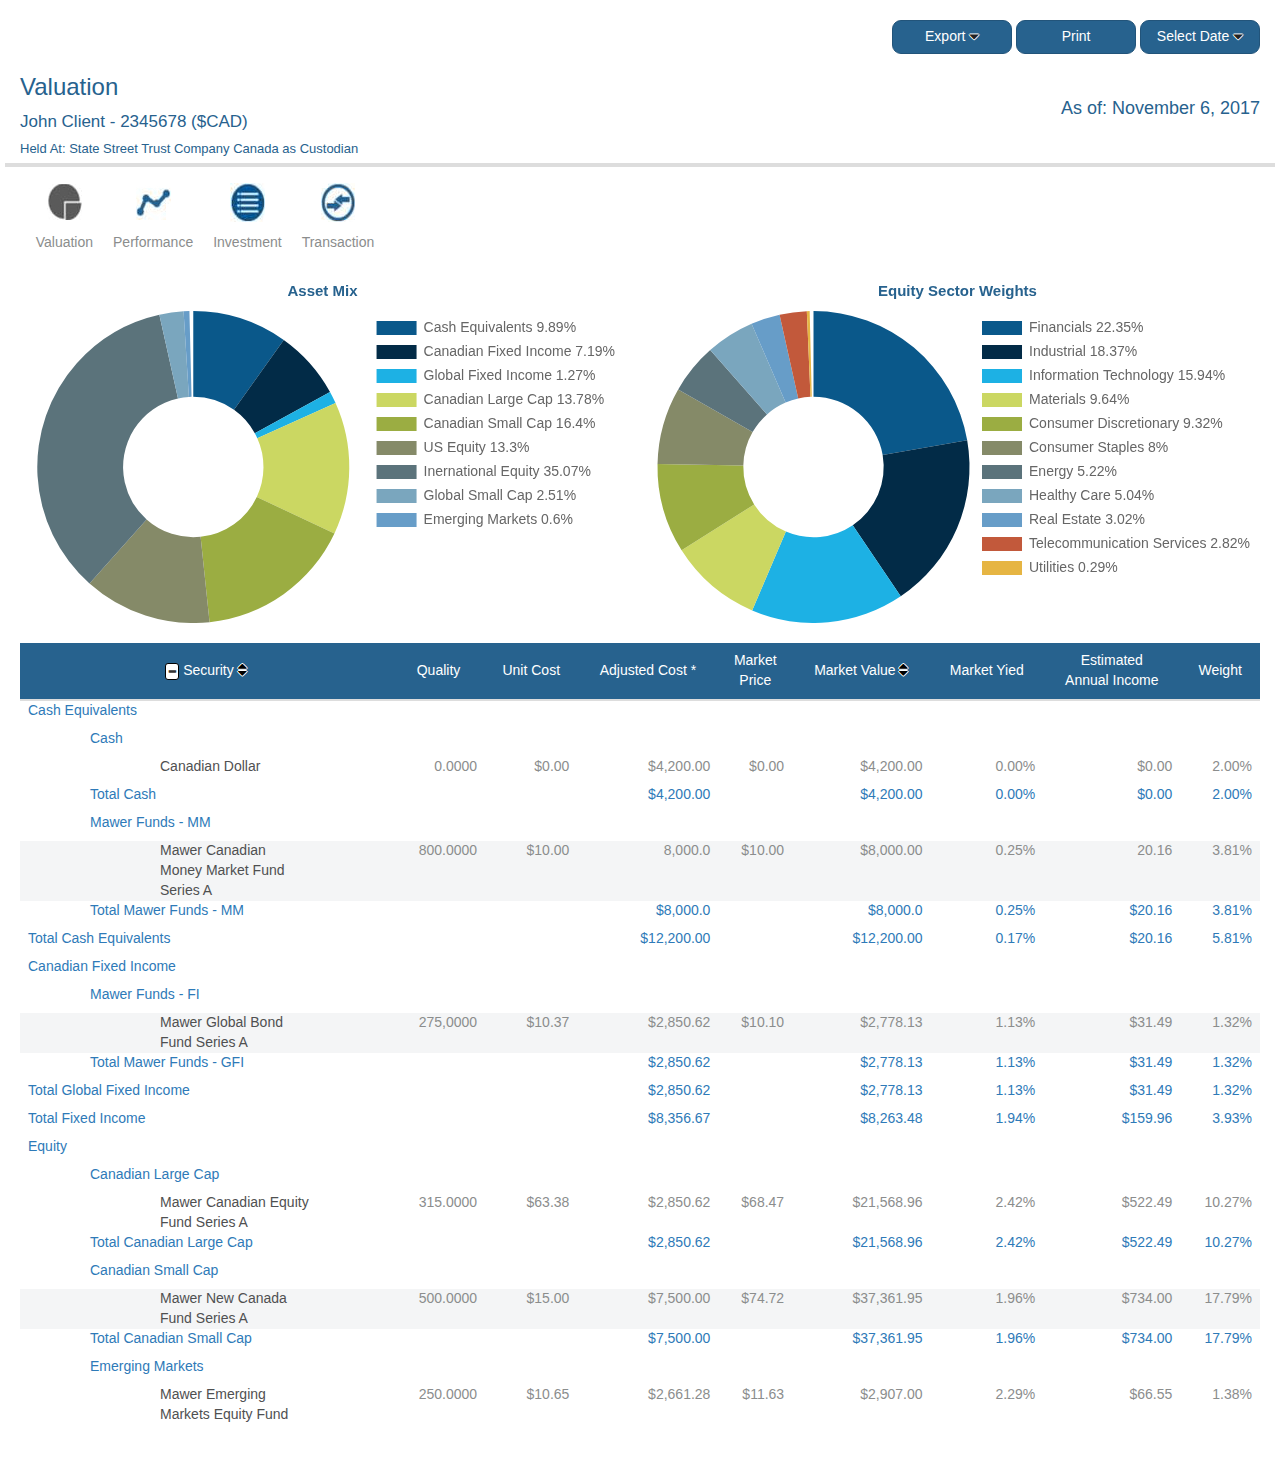
==== commit 32d76fd0: "2017-12-16" ====
--- a/index.html
+++ b/index.html
@@ -1 +1 @@
-<!DOCTYPE html><html lang="en"><head><meta charset="utf-8"><meta name="viewport" content="width=device-width,initial-scale=1,shrink-to-fit=no"><meta name="theme-color" content="#000000"><link rel="manifest" href="/manifest.json"><link rel="shortcut icon" href="/favicon.ico"><link href="//maxcdn.bootstrapcdn.com/font-awesome/4.7.0/css/font-awesome.min.css" rel="stylesheet"/><title>React App</title><link href="/static/css/main.22dcbd41.css" rel="stylesheet"></head><body><noscript>You need to enable JavaScript to run this app.</noscript><div id="root"></div><script type="text/javascript" src="/static/js/main.e77ccf97.js"></script></body></html>+<!DOCTYPE html><html lang="en"><head><meta charset="utf-8"><meta name="viewport" content="width=device-width,initial-scale=1,shrink-to-fit=no"><meta name="theme-color" content="#000000"><link rel="manifest" href="/manifest.json"><link rel="shortcut icon" href="/favicon.ico"><link href="//maxcdn.bootstrapcdn.com/font-awesome/4.7.0/css/font-awesome.min.css" rel="stylesheet"/><title>React App</title><link href="/static/css/main.6f828f6a.css" rel="stylesheet"></head><body><noscript>You need to enable JavaScript to run this app.</noscript><div id="root"></div><script type="text/javascript" src="/static/js/main.ec8d86f3.js"></script></body></html>--- a/static/css/main.6f828f6a.css
+++ b/static/css/main.6f828f6a.css
@@ -0,0 +1,9 @@
+body{margin:0;padding:0;font-family:sans-serif}/*!
+ * Bootstrap v3.3.7 (http://getbootstrap.com)
+ * Copyright 2011-2016 Twitter, Inc.
+ * Licensed under MIT (https://github.com/twbs/bootstrap/blob/master/LICENSE)
+ */
+/*! normalize.css v3.0.3 | MIT License | github.com/necolas/normalize.css */html{font-family:sans-serif;-ms-text-size-adjust:100%;-webkit-text-size-adjust:100%}body{margin:0}article,aside,details,figcaption,figure,footer,header,hgroup,main,menu,nav,section,summary{display:block}audio,canvas,progress,video{display:inline-block;vertical-align:baseline}audio:not([controls]){display:none;height:0}[hidden],template{display:none}a{background-color:transparent}a:active,a:hover{outline:0}abbr[title]{border-bottom:1px dotted}b,strong{font-weight:700}dfn{font-style:italic}h1{font-size:2em;margin:.67em 0}mark{background:#ff0;color:#000}small{font-size:80%}sub,sup{font-size:75%;line-height:0;position:relative;vertical-align:baseline}sup{top:-.5em}sub{bottom:-.25em}img{border:0}svg:not(:root){overflow:hidden}figure{margin:1em 40px}hr{-webkit-box-sizing:content-box;box-sizing:content-box;height:0}pre{overflow:auto}code,kbd,pre,samp{font-family:monospace,monospace;font-size:1em}button,input,optgroup,select,textarea{color:inherit;font:inherit;margin:0}button{overflow:visible}button,select{text-transform:none}button,html input[type=button],input[type=reset],input[type=submit]{-webkit-appearance:button;cursor:pointer}button[disabled],html input[disabled]{cursor:default}button::-moz-focus-inner,input::-moz-focus-inner{border:0;padding:0}input{line-height:normal}input[type=checkbox],input[type=radio]{-webkit-box-sizing:border-box;box-sizing:border-box;padding:0}input[type=number]::-webkit-inner-spin-button,input[type=number]::-webkit-outer-spin-button{height:auto}input[type=search]{-webkit-appearance:textfield;-webkit-box-sizing:content-box;box-sizing:content-box}input[type=search]::-webkit-search-cancel-button,input[type=search]::-webkit-search-decoration{-webkit-appearance:none}fieldset{border:1px solid silver;margin:0 2px;padding:.35em .625em .75em}textarea{overflow:auto}optgroup{font-weight:700}table{border-collapse:collapse;border-spacing:0}td,th{padding:0}
+
+/*! Source: https://github.com/h5bp/html5-boilerplate/blob/master/src/css/main.css */@media print{*,:after,:before{background:transparent!important;color:#000!important;-webkit-box-shadow:none!important;box-shadow:none!important;text-shadow:none!important}a,a:visited{text-decoration:underline}a[href]:after{content:" (" attr(href) ")"}abbr[title]:after{content:" (" attr(title) ")"}a[href^="#"]:after,a[href^="javascript:"]:after{content:""}blockquote,pre{border:1px solid #999;page-break-inside:avoid}thead{display:table-header-group}img,tr{page-break-inside:avoid}img{max-width:100%!important}h2,h3,p{orphans:3;widows:3}h2,h3{page-break-after:avoid}.navbar{display:none}.btn>.caret,.dropup>.btn>.caret{border-top-color:#000!important}.label{border:1px solid #000}.table{border-collapse:collapse!important}.table td,.table th{background-color:#fff!important}.table-bordered td,.table-bordered th{border:1px solid #ddd!important}}@font-face{font-family:Glyphicons Halflings;src:url("/bootstrap/assets/fonts/glyphicons-halflings-regular.eot");src:url("/bootstrap/assets/fonts/glyphicons-halflings-regular.eot?#iefix") format("embedded-opentype"),url("/bootstrap/assets/fonts/glyphicons-halflings-regular.woff2") format("woff2"),url("/bootstrap/assets/fonts/glyphicons-halflings-regular.woff") format("woff"),url("/bootstrap/assets/fonts/glyphicons-halflings-regular.ttf") format("truetype"),url("/bootstrap/assets/fonts/glyphicons-halflings-regular.svg#glyphicons_halflingsregular") format("svg")}.glyphicon{position:relative;top:1px;display:inline-block;font-family:Glyphicons Halflings;font-style:normal;font-weight:400;line-height:1;-webkit-font-smoothing:antialiased;-moz-osx-font-smoothing:grayscale}.glyphicon-asterisk:before{content:"*"}.glyphicon-plus:before{content:"+"}.glyphicon-eur:before,.glyphicon-euro:before{content:"\20AC"}.glyphicon-minus:before{content:"\2212"}.glyphicon-cloud:before{content:"\2601"}.glyphicon-envelope:before{content:"\2709"}.glyphicon-pencil:before{content:"\270F"}.glyphicon-glass:before{content:"\E001"}.glyphicon-music:before{content:"\E002"}.glyphicon-search:before{content:"\E003"}.glyphicon-heart:before{content:"\E005"}.glyphicon-star:before{content:"\E006"}.glyphicon-star-empty:before{content:"\E007"}.glyphicon-user:before{content:"\E008"}.glyphicon-film:before{content:"\E009"}.glyphicon-th-large:before{content:"\E010"}.glyphicon-th:before{content:"\E011"}.glyphicon-th-list:before{content:"\E012"}.glyphicon-ok:before{content:"\E013"}.glyphicon-remove:before{content:"\E014"}.glyphicon-zoom-in:before{content:"\E015"}.glyphicon-zoom-out:before{content:"\E016"}.glyphicon-off:before{content:"\E017"}.glyphicon-signal:before{content:"\E018"}.glyphicon-cog:before{content:"\E019"}.glyphicon-trash:before{content:"\E020"}.glyphicon-home:before{content:"\E021"}.glyphicon-file:before{content:"\E022"}.glyphicon-time:before{content:"\E023"}.glyphicon-road:before{content:"\E024"}.glyphicon-download-alt:before{content:"\E025"}.glyphicon-download:before{content:"\E026"}.glyphicon-upload:before{content:"\E027"}.glyphicon-inbox:before{content:"\E028"}.glyphicon-play-circle:before{content:"\E029"}.glyphicon-repeat:before{content:"\E030"}.glyphicon-refresh:before{content:"\E031"}.glyphicon-list-alt:before{content:"\E032"}.glyphicon-lock:before{content:"\E033"}.glyphicon-flag:before{content:"\E034"}.glyphicon-headphones:before{content:"\E035"}.glyphicon-volume-off:before{content:"\E036"}.glyphicon-volume-down:before{content:"\E037"}.glyphicon-volume-up:before{content:"\E038"}.glyphicon-qrcode:before{content:"\E039"}.glyphicon-barcode:before{content:"\E040"}.glyphicon-tag:before{content:"\E041"}.glyphicon-tags:before{content:"\E042"}.glyphicon-book:before{content:"\E043"}.glyphicon-bookmark:before{content:"\E044"}.glyphicon-print:before{content:"\E045"}.glyphicon-camera:before{content:"\E046"}.glyphicon-font:before{content:"\E047"}.glyphicon-bold:before{content:"\E048"}.glyphicon-italic:before{content:"\E049"}.glyphicon-text-height:before{content:"\E050"}.glyphicon-text-width:before{content:"\E051"}.glyphicon-align-left:before{content:"\E052"}.glyphicon-align-center:before{content:"\E053"}.glyphicon-align-right:before{content:"\E054"}.glyphicon-align-justify:before{content:"\E055"}.glyphicon-list:before{content:"\E056"}.glyphicon-indent-left:before{content:"\E057"}.glyphicon-indent-right:before{content:"\E058"}.glyphicon-facetime-video:before{content:"\E059"}.glyphicon-picture:before{content:"\E060"}.glyphicon-map-marker:before{content:"\E062"}.glyphicon-adjust:before{content:"\E063"}.glyphicon-tint:before{content:"\E064"}.glyphicon-edit:before{content:"\E065"}.glyphicon-share:before{content:"\E066"}.glyphicon-check:before{content:"\E067"}.glyphicon-move:before{content:"\E068"}.glyphicon-step-backward:before{content:"\E069"}.glyphicon-fast-backward:before{content:"\E070"}.glyphicon-backward:before{content:"\E071"}.glyphicon-play:before{content:"\E072"}.glyphicon-pause:before{content:"\E073"}.glyphicon-stop:before{content:"\E074"}.glyphicon-forward:before{content:"\E075"}.glyphicon-fast-forward:before{content:"\E076"}.glyphicon-step-forward:before{content:"\E077"}.glyphicon-eject:before{content:"\E078"}.glyphicon-chevron-left:before{content:"\E079"}.glyphicon-chevron-right:before{content:"\E080"}.glyphicon-plus-sign:before{content:"\E081"}.glyphicon-minus-sign:before{content:"\E082"}.glyphicon-remove-sign:before{content:"\E083"}.glyphicon-ok-sign:before{content:"\E084"}.glyphicon-question-sign:before{content:"\E085"}.glyphicon-info-sign:before{content:"\E086"}.glyphicon-screenshot:before{content:"\E087"}.glyphicon-remove-circle:before{content:"\E088"}.glyphicon-ok-circle:before{content:"\E089"}.glyphicon-ban-circle:before{content:"\E090"}.glyphicon-arrow-left:before{content:"\E091"}.glyphicon-arrow-right:before{content:"\E092"}.glyphicon-arrow-up:before{content:"\E093"}.glyphicon-arrow-down:before{content:"\E094"}.glyphicon-share-alt:before{content:"\E095"}.glyphicon-resize-full:before{content:"\E096"}.glyphicon-resize-small:before{content:"\E097"}.glyphicon-exclamation-sign:before{content:"\E101"}.glyphicon-gift:before{content:"\E102"}.glyphicon-leaf:before{content:"\E103"}.glyphicon-fire:before{content:"\E104"}.glyphicon-eye-open:before{content:"\E105"}.glyphicon-eye-close:before{content:"\E106"}.glyphicon-warning-sign:before{content:"\E107"}.glyphicon-plane:before{content:"\E108"}.glyphicon-calendar:before{content:"\E109"}.glyphicon-random:before{content:"\E110"}.glyphicon-comment:before{content:"\E111"}.glyphicon-magnet:before{content:"\E112"}.glyphicon-chevron-up:before{content:"\E113"}.glyphicon-chevron-down:before{content:"\E114"}.glyphicon-retweet:before{content:"\E115"}.glyphicon-shopping-cart:before{content:"\E116"}.glyphicon-folder-close:before{content:"\E117"}.glyphicon-folder-open:before{content:"\E118"}.glyphicon-resize-vertical:before{content:"\E119"}.glyphicon-resize-horizontal:before{content:"\E120"}.glyphicon-hdd:before{content:"\E121"}.glyphicon-bullhorn:before{content:"\E122"}.glyphicon-bell:before{content:"\E123"}.glyphicon-certificate:before{content:"\E124"}.glyphicon-thumbs-up:before{content:"\E125"}.glyphicon-thumbs-down:before{content:"\E126"}.glyphicon-hand-right:before{content:"\E127"}.glyphicon-hand-left:before{content:"\E128"}.glyphicon-hand-up:before{content:"\E129"}.glyphicon-hand-down:before{content:"\E130"}.glyphicon-circle-arrow-right:before{content:"\E131"}.glyphicon-circle-arrow-left:before{content:"\E132"}.glyphicon-circle-arrow-up:before{content:"\E133"}.glyphicon-circle-arrow-down:before{content:"\E134"}.glyphicon-globe:before{content:"\E135"}.glyphicon-wrench:before{content:"\E136"}.glyphicon-tasks:before{content:"\E137"}.glyphicon-filter:before{content:"\E138"}.glyphicon-briefcase:before{content:"\E139"}.glyphicon-fullscreen:before{content:"\E140"}.glyphicon-dashboard:before{content:"\E141"}.glyphicon-paperclip:before{content:"\E142"}.glyphicon-heart-empty:before{content:"\E143"}.glyphicon-link:before{content:"\E144"}.glyphicon-phone:before{content:"\E145"}.glyphicon-pushpin:before{content:"\E146"}.glyphicon-usd:before{content:"\E148"}.glyphicon-gbp:before{content:"\E149"}.glyphicon-sort:before{content:"\E150"}.glyphicon-sort-by-alphabet:before{content:"\E151"}.glyphicon-sort-by-alphabet-alt:before{content:"\E152"}.glyphicon-sort-by-order:before{content:"\E153"}.glyphicon-sort-by-order-alt:before{content:"\E154"}.glyphicon-sort-by-attributes:before{content:"\E155"}.glyphicon-sort-by-attributes-alt:before{content:"\E156"}.glyphicon-unchecked:before{content:"\E157"}.glyphicon-expand:before{content:"\E158"}.glyphicon-collapse-down:before{content:"\E159"}.glyphicon-collapse-up:before{content:"\E160"}.glyphicon-log-in:before{content:"\E161"}.glyphicon-flash:before{content:"\E162"}.glyphicon-log-out:before{content:"\E163"}.glyphicon-new-window:before{content:"\E164"}.glyphicon-record:before{content:"\E165"}.glyphicon-save:before{content:"\E166"}.glyphicon-open:before{content:"\E167"}.glyphicon-saved:before{content:"\E168"}.glyphicon-import:before{content:"\E169"}.glyphicon-export:before{content:"\E170"}.glyphicon-send:before{content:"\E171"}.glyphicon-floppy-disk:before{content:"\E172"}.glyphicon-floppy-saved:before{content:"\E173"}.glyphicon-floppy-remove:before{content:"\E174"}.glyphicon-floppy-save:before{content:"\E175"}.glyphicon-floppy-open:before{content:"\E176"}.glyphicon-credit-card:before{content:"\E177"}.glyphicon-transfer:before{content:"\E178"}.glyphicon-cutlery:before{content:"\E179"}.glyphicon-header:before{content:"\E180"}.glyphicon-compressed:before{content:"\E181"}.glyphicon-earphone:before{content:"\E182"}.glyphicon-phone-alt:before{content:"\E183"}.glyphicon-tower:before{content:"\E184"}.glyphicon-stats:before{content:"\E185"}.glyphicon-sd-video:before{content:"\E186"}.glyphicon-hd-video:before{content:"\E187"}.glyphicon-subtitles:before{content:"\E188"}.glyphicon-sound-stereo:before{content:"\E189"}.glyphicon-sound-dolby:before{content:"\E190"}.glyphicon-sound-5-1:before{content:"\E191"}.glyphicon-sound-6-1:before{content:"\E192"}.glyphicon-sound-7-1:before{content:"\E193"}.glyphicon-copyright-mark:before{content:"\E194"}.glyphicon-registration-mark:before{content:"\E195"}.glyphicon-cloud-download:before{content:"\E197"}.glyphicon-cloud-upload:before{content:"\E198"}.glyphicon-tree-conifer:before{content:"\E199"}.glyphicon-tree-deciduous:before{content:"\E200"}.glyphicon-cd:before{content:"\E201"}.glyphicon-save-file:before{content:"\E202"}.glyphicon-open-file:before{content:"\E203"}.glyphicon-level-up:before{content:"\E204"}.glyphicon-copy:before{content:"\E205"}.glyphicon-paste:before{content:"\E206"}.glyphicon-alert:before{content:"\E209"}.glyphicon-equalizer:before{content:"\E210"}.glyphicon-king:before{content:"\E211"}.glyphicon-queen:before{content:"\E212"}.glyphicon-pawn:before{content:"\E213"}.glyphicon-bishop:before{content:"\E214"}.glyphicon-knight:before{content:"\E215"}.glyphicon-baby-formula:before{content:"\E216"}.glyphicon-tent:before{content:"\26FA"}.glyphicon-blackboard:before{content:"\E218"}.glyphicon-bed:before{content:"\E219"}.glyphicon-apple:before{content:"\F8FF"}.glyphicon-erase:before{content:"\E221"}.glyphicon-hourglass:before{content:"\231B"}.glyphicon-lamp:before{content:"\E223"}.glyphicon-duplicate:before{content:"\E224"}.glyphicon-piggy-bank:before{content:"\E225"}.glyphicon-scissors:before{content:"\E226"}.glyphicon-bitcoin:before,.glyphicon-btc:before,.glyphicon-xbt:before{content:"\E227"}.glyphicon-jpy:before,.glyphicon-yen:before{content:"\A5"}.glyphicon-rub:before,.glyphicon-ruble:before{content:"\20BD"}.glyphicon-scale:before{content:"\E230"}.glyphicon-ice-lolly:before{content:"\E231"}.glyphicon-ice-lolly-tasted:before{content:"\E232"}.glyphicon-education:before{content:"\E233"}.glyphicon-option-horizontal:before{content:"\E234"}.glyphicon-option-vertical:before{content:"\E235"}.glyphicon-menu-hamburger:before{content:"\E236"}.glyphicon-modal-window:before{content:"\E237"}.glyphicon-oil:before{content:"\E238"}.glyphicon-grain:before{content:"\E239"}.glyphicon-sunglasses:before{content:"\E240"}.glyphicon-text-size:before{content:"\E241"}.glyphicon-text-color:before{content:"\E242"}.glyphicon-text-background:before{content:"\E243"}.glyphicon-object-align-top:before{content:"\E244"}.glyphicon-object-align-bottom:before{content:"\E245"}.glyphicon-object-align-horizontal:before{content:"\E246"}.glyphicon-object-align-left:before{content:"\E247"}.glyphicon-object-align-vertical:before{content:"\E248"}.glyphicon-object-align-right:before{content:"\E249"}.glyphicon-triangle-right:before{content:"\E250"}.glyphicon-triangle-left:before{content:"\E251"}.glyphicon-triangle-bottom:before{content:"\E252"}.glyphicon-triangle-top:before{content:"\E253"}.glyphicon-console:before{content:"\E254"}.glyphicon-superscript:before{content:"\E255"}.glyphicon-subscript:before{content:"\E256"}.glyphicon-menu-left:before{content:"\E257"}.glyphicon-menu-right:before{content:"\E258"}.glyphicon-menu-down:before{content:"\E259"}.glyphicon-menu-up:before{content:"\E260"}*,:after,:before{-webkit-box-sizing:border-box;box-sizing:border-box}html{font-size:10px;-webkit-tap-highlight-color:transparent}body{font-family:Helvetica Neue,Helvetica,Arial,sans-serif;font-size:14px;line-height:1.42857;color:#333;background-color:#fff}button,input,select,textarea{font-family:inherit;font-size:inherit;line-height:inherit}a{color:#337ab7;text-decoration:none}a:focus,a:hover{color:#23527c;text-decoration:underline}a:focus{outline:5px auto -webkit-focus-ring-color;outline-offset:-2px}figure{margin:0}img{vertical-align:middle}.img-responsive{display:block;max-width:100%;height:auto}.img-rounded{border-radius:6px}.img-thumbnail{padding:4px;line-height:1.42857;background-color:#fff;border:1px solid #ddd;border-radius:4px;-webkit-transition:all .2s ease-in-out;-o-transition:all .2s ease-in-out;transition:all .2s ease-in-out;display:inline-block;max-width:100%;height:auto}.img-circle{border-radius:50%}hr{margin-top:20px;margin-bottom:20px;border:0;border-top:1px solid #eee}.sr-only{position:absolute;width:1px;height:1px;margin:-1px;padding:0;overflow:hidden;clip:rect(0,0,0,0);border:0}.sr-only-focusable:active,.sr-only-focusable:focus{position:static;width:auto;height:auto;margin:0;overflow:visible;clip:auto}[role=button]{cursor:pointer}.h1,.h2,.h3,.h4,.h5,.h6,h1,h2,h3,h4,h5,h6{font-family:inherit;font-weight:500;line-height:1.1;color:inherit}.h1 .small,.h1 small,.h2 .small,.h2 small,.h3 .small,.h3 small,.h4 .small,.h4 small,.h5 .small,.h5 small,.h6 .small,.h6 small,h1 .small,h1 small,h2 .small,h2 small,h3 .small,h3 small,h4 .small,h4 small,h5 .small,h5 small,h6 .small,h6 small{font-weight:400;line-height:1;color:#777}.h1,.h2,.h3,h1,h2,h3{margin-top:20px;margin-bottom:10px}.h1 .small,.h1 small,.h2 .small,.h2 small,.h3 .small,.h3 small,h1 .small,h1 small,h2 .small,h2 small,h3 .small,h3 small{font-size:65%}.h4,.h5,.h6,h4,h5,h6{margin-top:10px;margin-bottom:10px}.h4 .small,.h4 small,.h5 .small,.h5 small,.h6 .small,.h6 small,h4 .small,h4 small,h5 .small,h5 small,h6 .small,h6 small{font-size:75%}.h1,h1{font-size:36px}.h2,h2{font-size:30px}.h3,h3{font-size:24px}.h4,h4{font-size:18px}.h5,h5{font-size:14px}.h6,h6{font-size:12px}p{margin:0 0 10px}.lead{margin-bottom:20px;font-size:16px;font-weight:300;line-height:1.4}@media (min-width:768px){.lead{font-size:21px}}.small,small{font-size:85%}.mark,mark{background-color:#fcf8e3;padding:.2em}.text-left{text-align:left}.text-right{text-align:right}.text-center{text-align:center}.text-justify{text-align:justify}.text-nowrap{white-space:nowrap}.text-lowercase{text-transform:lowercase}.initialism,.text-uppercase{text-transform:uppercase}.text-capitalize{text-transform:capitalize}.text-muted{color:#777}.text-primary{color:#337ab7}a.text-primary:focus,a.text-primary:hover{color:#286090}.text-success{color:#3c763d}a.text-success:focus,a.text-success:hover{color:#2b542c}.text-info{color:#31708f}a.text-info:focus,a.text-info:hover{color:#245269}.text-warning{color:#8a6d3b}a.text-warning:focus,a.text-warning:hover{color:#66512c}.text-danger{color:#a94442}a.text-danger:focus,a.text-danger:hover{color:#843534}.bg-primary{color:#fff;background-color:#337ab7}a.bg-primary:focus,a.bg-primary:hover{background-color:#286090}.bg-success{background-color:#dff0d8}a.bg-success:focus,a.bg-success:hover{background-color:#c1e2b3}.bg-info{background-color:#d9edf7}a.bg-info:focus,a.bg-info:hover{background-color:#afd9ee}.bg-warning{background-color:#fcf8e3}a.bg-warning:focus,a.bg-warning:hover{background-color:#f7ecb5}.bg-danger{background-color:#f2dede}a.bg-danger:focus,a.bg-danger:hover{background-color:#e4b9b9}.page-header{padding-bottom:9px;margin:40px 0 20px;border-bottom:1px solid #eee}ol,ul{margin-top:0;margin-bottom:10px}ol ol,ol ul,ul ol,ul ul{margin-bottom:0}.list-inline,.list-unstyled{padding-left:0;list-style:none}.list-inline{margin-left:-5px}.list-inline>li{display:inline-block;padding-left:5px;padding-right:5px}dl{margin-top:0;margin-bottom:20px}dd,dt{line-height:1.42857}dt{font-weight:700}dd{margin-left:0}.dl-horizontal dd:after,.dl-horizontal dd:before{content:" ";display:table}.dl-horizontal dd:after{clear:both}@media (min-width:768px){.dl-horizontal dt{float:left;width:160px;clear:left;text-align:right;overflow:hidden;-o-text-overflow:ellipsis;text-overflow:ellipsis;white-space:nowrap}.dl-horizontal dd{margin-left:180px}}abbr[data-original-title],abbr[title]{cursor:help;border-bottom:1px dotted #777}.initialism{font-size:90%}blockquote{padding:10px 20px;margin:0 0 20px;font-size:17.5px;border-left:5px solid #eee}blockquote ol:last-child,blockquote p:last-child,blockquote ul:last-child{margin-bottom:0}blockquote .small,blockquote footer,blockquote small{display:block;font-size:80%;line-height:1.42857;color:#777}blockquote .small:before,blockquote footer:before,blockquote small:before{content:"\2014   \A0"}.blockquote-reverse,blockquote.pull-right{padding-right:15px;padding-left:0;border-right:5px solid #eee;border-left:0;text-align:right}.blockquote-reverse .small:before,.blockquote-reverse footer:before,.blockquote-reverse small:before,blockquote.pull-right .small:before,blockquote.pull-right footer:before,blockquote.pull-right small:before{content:""}.blockquote-reverse .small:after,.blockquote-reverse footer:after,.blockquote-reverse small:after,blockquote.pull-right .small:after,blockquote.pull-right footer:after,blockquote.pull-right small:after{content:"\A0   \2014"}address{margin-bottom:20px;font-style:normal;line-height:1.42857}code,kbd,pre,samp{font-family:Menlo,Monaco,Consolas,Courier New,monospace}code{color:#c7254e;background-color:#f9f2f4;border-radius:4px}code,kbd{padding:2px 4px;font-size:90%}kbd{color:#fff;background-color:#333;border-radius:3px;-webkit-box-shadow:inset 0 -1px 0 rgba(0,0,0,.25);box-shadow:inset 0 -1px 0 rgba(0,0,0,.25)}kbd kbd{padding:0;font-size:100%;font-weight:700;-webkit-box-shadow:none;box-shadow:none}pre{display:block;padding:9.5px;margin:0 0 10px;font-size:13px;line-height:1.42857;word-break:break-all;word-wrap:break-word;color:#333;background-color:#f5f5f5;border:1px solid #ccc;border-radius:4px}pre code{padding:0;font-size:inherit;color:inherit;white-space:pre-wrap;background-color:transparent;border-radius:0}.pre-scrollable{max-height:340px;overflow-y:scroll}.container{margin-right:auto;margin-left:auto;padding-left:15px;padding-right:15px}.container:after,.container:before{content:" ";display:table}.container:after{clear:both}@media (min-width:768px){.container{width:750px}}@media (min-width:992px){.container{width:970px}}@media (min-width:1200px){.container{width:1170px}}.container-fluid{margin-right:auto;margin-left:auto;padding-left:15px;padding-right:15px}.container-fluid:after,.container-fluid:before{content:" ";display:table}.container-fluid:after{clear:both}.row{margin-left:-15px;margin-right:-15px}.row:after,.row:before{content:" ";display:table}.row:after{clear:both}.col-lg-1,.col-lg-2,.col-lg-3,.col-lg-4,.col-lg-5,.col-lg-6,.col-lg-7,.col-lg-8,.col-lg-9,.col-lg-10,.col-lg-11,.col-lg-12,.col-md-1,.col-md-2,.col-md-3,.col-md-4,.col-md-5,.col-md-6,.col-md-7,.col-md-8,.col-md-9,.col-md-10,.col-md-11,.col-md-12,.col-sm-1,.col-sm-2,.col-sm-3,.col-sm-4,.col-sm-5,.col-sm-6,.col-sm-7,.col-sm-8,.col-sm-9,.col-sm-10,.col-sm-11,.col-sm-12,.col-xs-1,.col-xs-2,.col-xs-3,.col-xs-4,.col-xs-5,.col-xs-6,.col-xs-7,.col-xs-8,.col-xs-9,.col-xs-10,.col-xs-11,.col-xs-12{position:relative;min-height:1px;padding-left:15px;padding-right:15px}.col-xs-1,.col-xs-2,.col-xs-3,.col-xs-4,.col-xs-5,.col-xs-6,.col-xs-7,.col-xs-8,.col-xs-9,.col-xs-10,.col-xs-11,.col-xs-12{float:left}.col-xs-1{width:8.33333%}.col-xs-2{width:16.66667%}.col-xs-3{width:25%}.col-xs-4{width:33.33333%}.col-xs-5{width:41.66667%}.col-xs-6{width:50%}.col-xs-7{width:58.33333%}.col-xs-8{width:66.66667%}.col-xs-9{width:75%}.col-xs-10{width:83.33333%}.col-xs-11{width:91.66667%}.col-xs-12{width:100%}.col-xs-pull-0{right:auto}.col-xs-pull-1{right:8.33333%}.col-xs-pull-2{right:16.66667%}.col-xs-pull-3{right:25%}.col-xs-pull-4{right:33.33333%}.col-xs-pull-5{right:41.66667%}.col-xs-pull-6{right:50%}.col-xs-pull-7{right:58.33333%}.col-xs-pull-8{right:66.66667%}.col-xs-pull-9{right:75%}.col-xs-pull-10{right:83.33333%}.col-xs-pull-11{right:91.66667%}.col-xs-pull-12{right:100%}.col-xs-push-0{left:auto}.col-xs-push-1{left:8.33333%}.col-xs-push-2{left:16.66667%}.col-xs-push-3{left:25%}.col-xs-push-4{left:33.33333%}.col-xs-push-5{left:41.66667%}.col-xs-push-6{left:50%}.col-xs-push-7{left:58.33333%}.col-xs-push-8{left:66.66667%}.col-xs-push-9{left:75%}.col-xs-push-10{left:83.33333%}.col-xs-push-11{left:91.66667%}.col-xs-push-12{left:100%}.col-xs-offset-0{margin-left:0}.col-xs-offset-1{margin-left:8.33333%}.col-xs-offset-2{margin-left:16.66667%}.col-xs-offset-3{margin-left:25%}.col-xs-offset-4{margin-left:33.33333%}.col-xs-offset-5{margin-left:41.66667%}.col-xs-offset-6{margin-left:50%}.col-xs-offset-7{margin-left:58.33333%}.col-xs-offset-8{margin-left:66.66667%}.col-xs-offset-9{margin-left:75%}.col-xs-offset-10{margin-left:83.33333%}.col-xs-offset-11{margin-left:91.66667%}.col-xs-offset-12{margin-left:100%}@media (min-width:768px){.col-sm-1,.col-sm-2,.col-sm-3,.col-sm-4,.col-sm-5,.col-sm-6,.col-sm-7,.col-sm-8,.col-sm-9,.col-sm-10,.col-sm-11,.col-sm-12{float:left}.col-sm-1{width:8.33333%}.col-sm-2{width:16.66667%}.col-sm-3{width:25%}.col-sm-4{width:33.33333%}.col-sm-5{width:41.66667%}.col-sm-6{width:50%}.col-sm-7{width:58.33333%}.col-sm-8{width:66.66667%}.col-sm-9{width:75%}.col-sm-10{width:83.33333%}.col-sm-11{width:91.66667%}.col-sm-12{width:100%}.col-sm-pull-0{right:auto}.col-sm-pull-1{right:8.33333%}.col-sm-pull-2{right:16.66667%}.col-sm-pull-3{right:25%}.col-sm-pull-4{right:33.33333%}.col-sm-pull-5{right:41.66667%}.col-sm-pull-6{right:50%}.col-sm-pull-7{right:58.33333%}.col-sm-pull-8{right:66.66667%}.col-sm-pull-9{right:75%}.col-sm-pull-10{right:83.33333%}.col-sm-pull-11{right:91.66667%}.col-sm-pull-12{right:100%}.col-sm-push-0{left:auto}.col-sm-push-1{left:8.33333%}.col-sm-push-2{left:16.66667%}.col-sm-push-3{left:25%}.col-sm-push-4{left:33.33333%}.col-sm-push-5{left:41.66667%}.col-sm-push-6{left:50%}.col-sm-push-7{left:58.33333%}.col-sm-push-8{left:66.66667%}.col-sm-push-9{left:75%}.col-sm-push-10{left:83.33333%}.col-sm-push-11{left:91.66667%}.col-sm-push-12{left:100%}.col-sm-offset-0{margin-left:0}.col-sm-offset-1{margin-left:8.33333%}.col-sm-offset-2{margin-left:16.66667%}.col-sm-offset-3{margin-left:25%}.col-sm-offset-4{margin-left:33.33333%}.col-sm-offset-5{margin-left:41.66667%}.col-sm-offset-6{margin-left:50%}.col-sm-offset-7{margin-left:58.33333%}.col-sm-offset-8{margin-left:66.66667%}.col-sm-offset-9{margin-left:75%}.col-sm-offset-10{margin-left:83.33333%}.col-sm-offset-11{margin-left:91.66667%}.col-sm-offset-12{margin-left:100%}}@media (min-width:992px){.col-md-1,.col-md-2,.col-md-3,.col-md-4,.col-md-5,.col-md-6,.col-md-7,.col-md-8,.col-md-9,.col-md-10,.col-md-11,.col-md-12{float:left}.col-md-1{width:8.33333%}.col-md-2{width:16.66667%}.col-md-3{width:25%}.col-md-4{width:33.33333%}.col-md-5{width:41.66667%}.col-md-6{width:50%}.col-md-7{width:58.33333%}.col-md-8{width:66.66667%}.col-md-9{width:75%}.col-md-10{width:83.33333%}.col-md-11{width:91.66667%}.col-md-12{width:100%}.col-md-pull-0{right:auto}.col-md-pull-1{right:8.33333%}.col-md-pull-2{right:16.66667%}.col-md-pull-3{right:25%}.col-md-pull-4{right:33.33333%}.col-md-pull-5{right:41.66667%}.col-md-pull-6{right:50%}.col-md-pull-7{right:58.33333%}.col-md-pull-8{right:66.66667%}.col-md-pull-9{right:75%}.col-md-pull-10{right:83.33333%}.col-md-pull-11{right:91.66667%}.col-md-pull-12{right:100%}.col-md-push-0{left:auto}.col-md-push-1{left:8.33333%}.col-md-push-2{left:16.66667%}.col-md-push-3{left:25%}.col-md-push-4{left:33.33333%}.col-md-push-5{left:41.66667%}.col-md-push-6{left:50%}.col-md-push-7{left:58.33333%}.col-md-push-8{left:66.66667%}.col-md-push-9{left:75%}.col-md-push-10{left:83.33333%}.col-md-push-11{left:91.66667%}.col-md-push-12{left:100%}.col-md-offset-0{margin-left:0}.col-md-offset-1{margin-left:8.33333%}.col-md-offset-2{margin-left:16.66667%}.col-md-offset-3{margin-left:25%}.col-md-offset-4{margin-left:33.33333%}.col-md-offset-5{margin-left:41.66667%}.col-md-offset-6{margin-left:50%}.col-md-offset-7{margin-left:58.33333%}.col-md-offset-8{margin-left:66.66667%}.col-md-offset-9{margin-left:75%}.col-md-offset-10{margin-left:83.33333%}.col-md-offset-11{margin-left:91.66667%}.col-md-offset-12{margin-left:100%}}@media (min-width:1200px){.col-lg-1,.col-lg-2,.col-lg-3,.col-lg-4,.col-lg-5,.col-lg-6,.col-lg-7,.col-lg-8,.col-lg-9,.col-lg-10,.col-lg-11,.col-lg-12{float:left}.col-lg-1{width:8.33333%}.col-lg-2{width:16.66667%}.col-lg-3{width:25%}.col-lg-4{width:33.33333%}.col-lg-5{width:41.66667%}.col-lg-6{width:50%}.col-lg-7{width:58.33333%}.col-lg-8{width:66.66667%}.col-lg-9{width:75%}.col-lg-10{width:83.33333%}.col-lg-11{width:91.66667%}.col-lg-12{width:100%}.col-lg-pull-0{right:auto}.col-lg-pull-1{right:8.33333%}.col-lg-pull-2{right:16.66667%}.col-lg-pull-3{right:25%}.col-lg-pull-4{right:33.33333%}.col-lg-pull-5{right:41.66667%}.col-lg-pull-6{right:50%}.col-lg-pull-7{right:58.33333%}.col-lg-pull-8{right:66.66667%}.col-lg-pull-9{right:75%}.col-lg-pull-10{right:83.33333%}.col-lg-pull-11{right:91.66667%}.col-lg-pull-12{right:100%}.col-lg-push-0{left:auto}.col-lg-push-1{left:8.33333%}.col-lg-push-2{left:16.66667%}.col-lg-push-3{left:25%}.col-lg-push-4{left:33.33333%}.col-lg-push-5{left:41.66667%}.col-lg-push-6{left:50%}.col-lg-push-7{left:58.33333%}.col-lg-push-8{left:66.66667%}.col-lg-push-9{left:75%}.col-lg-push-10{left:83.33333%}.col-lg-push-11{left:91.66667%}.col-lg-push-12{left:100%}.col-lg-offset-0{margin-left:0}.col-lg-offset-1{margin-left:8.33333%}.col-lg-offset-2{margin-left:16.66667%}.col-lg-offset-3{margin-left:25%}.col-lg-offset-4{margin-left:33.33333%}.col-lg-offset-5{margin-left:41.66667%}.col-lg-offset-6{margin-left:50%}.col-lg-offset-7{margin-left:58.33333%}.col-lg-offset-8{margin-left:66.66667%}.col-lg-offset-9{margin-left:75%}.col-lg-offset-10{margin-left:83.33333%}.col-lg-offset-11{margin-left:91.66667%}.col-lg-offset-12{margin-left:100%}}table{background-color:transparent}caption{padding-top:8px;padding-bottom:8px;color:#777}caption,th{text-align:left}.table{width:100%;max-width:100%;margin-bottom:20px}.table>tbody>tr>td,.table>tbody>tr>th,.table>tfoot>tr>td,.table>tfoot>tr>th,.table>thead>tr>td,.table>thead>tr>th{padding:8px;line-height:1.42857;vertical-align:top;border-top:1px solid #ddd}.table>thead>tr>th{vertical-align:bottom;border-bottom:2px solid #ddd}.table>caption+thead>tr:first-child>td,.table>caption+thead>tr:first-child>th,.table>colgroup+thead>tr:first-child>td,.table>colgroup+thead>tr:first-child>th,.table>thead:first-child>tr:first-child>td,.table>thead:first-child>tr:first-child>th{border-top:0}.table>tbody+tbody{border-top:2px solid #ddd}.table .table{background-color:#fff}.table-condensed>tbody>tr>td,.table-condensed>tbody>tr>th,.table-condensed>tfoot>tr>td,.table-condensed>tfoot>tr>th,.table-condensed>thead>tr>td,.table-condensed>thead>tr>th{padding:5px}.table-bordered,.table-bordered>tbody>tr>td,.table-bordered>tbody>tr>th,.table-bordered>tfoot>tr>td,.table-bordered>tfoot>tr>th,.table-bordered>thead>tr>td,.table-bordered>thead>tr>th{border:1px solid #ddd}.table-bordered>thead>tr>td,.table-bordered>thead>tr>th{border-bottom-width:2px}.table-striped>tbody>tr:nth-of-type(odd){background-color:#f9f9f9}.table-hover>tbody>tr:hover{background-color:#f5f5f5}table col[class*=col-]{position:static;float:none;display:table-column}table td[class*=col-],table th[class*=col-]{position:static;float:none;display:table-cell}.table>tbody>tr.active>td,.table>tbody>tr.active>th,.table>tbody>tr>td.active,.table>tbody>tr>th.active,.table>tfoot>tr.active>td,.table>tfoot>tr.active>th,.table>tfoot>tr>td.active,.table>tfoot>tr>th.active,.table>thead>tr.active>td,.table>thead>tr.active>th,.table>thead>tr>td.active,.table>thead>tr>th.active{background-color:#f5f5f5}.table-hover>tbody>tr.active:hover>td,.table-hover>tbody>tr.active:hover>th,.table-hover>tbody>tr:hover>.active,.table-hover>tbody>tr>td.active:hover,.table-hover>tbody>tr>th.active:hover{background-color:#e8e8e8}.table>tbody>tr.success>td,.table>tbody>tr.success>th,.table>tbody>tr>td.success,.table>tbody>tr>th.success,.table>tfoot>tr.success>td,.table>tfoot>tr.success>th,.table>tfoot>tr>td.success,.table>tfoot>tr>th.success,.table>thead>tr.success>td,.table>thead>tr.success>th,.table>thead>tr>td.success,.table>thead>tr>th.success{background-color:#dff0d8}.table-hover>tbody>tr.success:hover>td,.table-hover>tbody>tr.success:hover>th,.table-hover>tbody>tr:hover>.success,.table-hover>tbody>tr>td.success:hover,.table-hover>tbody>tr>th.success:hover{background-color:#d0e9c6}.table>tbody>tr.info>td,.table>tbody>tr.info>th,.table>tbody>tr>td.info,.table>tbody>tr>th.info,.table>tfoot>tr.info>td,.table>tfoot>tr.info>th,.table>tfoot>tr>td.info,.table>tfoot>tr>th.info,.table>thead>tr.info>td,.table>thead>tr.info>th,.table>thead>tr>td.info,.table>thead>tr>th.info{background-color:#d9edf7}.table-hover>tbody>tr.info:hover>td,.table-hover>tbody>tr.info:hover>th,.table-hover>tbody>tr:hover>.info,.table-hover>tbody>tr>td.info:hover,.table-hover>tbody>tr>th.info:hover{background-color:#c4e3f3}.table>tbody>tr.warning>td,.table>tbody>tr.warning>th,.table>tbody>tr>td.warning,.table>tbody>tr>th.warning,.table>tfoot>tr.warning>td,.table>tfoot>tr.warning>th,.table>tfoot>tr>td.warning,.table>tfoot>tr>th.warning,.table>thead>tr.warning>td,.table>thead>tr.warning>th,.table>thead>tr>td.warning,.table>thead>tr>th.warning{background-color:#fcf8e3}.table-hover>tbody>tr.warning:hover>td,.table-hover>tbody>tr.warning:hover>th,.table-hover>tbody>tr:hover>.warning,.table-hover>tbody>tr>td.warning:hover,.table-hover>tbody>tr>th.warning:hover{background-color:#faf2cc}.table>tbody>tr.danger>td,.table>tbody>tr.danger>th,.table>tbody>tr>td.danger,.table>tbody>tr>th.danger,.table>tfoot>tr.danger>td,.table>tfoot>tr.danger>th,.table>tfoot>tr>td.danger,.table>tfoot>tr>th.danger,.table>thead>tr.danger>td,.table>thead>tr.danger>th,.table>thead>tr>td.danger,.table>thead>tr>th.danger{background-color:#f2dede}.table-hover>tbody>tr.danger:hover>td,.table-hover>tbody>tr.danger:hover>th,.table-hover>tbody>tr:hover>.danger,.table-hover>tbody>tr>td.danger:hover,.table-hover>tbody>tr>th.danger:hover{background-color:#ebcccc}.table-responsive{overflow-x:auto;min-height:.01%}@media screen and (max-width:767px){.table-responsive{width:100%;margin-bottom:15px;overflow-y:hidden;-ms-overflow-style:-ms-autohiding-scrollbar;border:1px solid #ddd}.table-responsive>.table{margin-bottom:0}.table-responsive>.table>tbody>tr>td,.table-responsive>.table>tbody>tr>th,.table-responsive>.table>tfoot>tr>td,.table-responsive>.table>tfoot>tr>th,.table-responsive>.table>thead>tr>td,.table-responsive>.table>thead>tr>th{white-space:nowrap}.table-responsive>.table-bordered{border:0}.table-responsive>.table-bordered>tbody>tr>td:first-child,.table-responsive>.table-bordered>tbody>tr>th:first-child,.table-responsive>.table-bordered>tfoot>tr>td:first-child,.table-responsive>.table-bordered>tfoot>tr>th:first-child,.table-responsive>.table-bordered>thead>tr>td:first-child,.table-responsive>.table-bordered>thead>tr>th:first-child{border-left:0}.table-responsive>.table-bordered>tbody>tr>td:last-child,.table-responsive>.table-bordered>tbody>tr>th:last-child,.table-responsive>.table-bordered>tfoot>tr>td:last-child,.table-responsive>.table-bordered>tfoot>tr>th:last-child,.table-responsive>.table-bordered>thead>tr>td:last-child,.table-responsive>.table-bordered>thead>tr>th:last-child{border-right:0}.table-responsive>.table-bordered>tbody>tr:last-child>td,.table-responsive>.table-bordered>tbody>tr:last-child>th,.table-responsive>.table-bordered>tfoot>tr:last-child>td,.table-responsive>.table-bordered>tfoot>tr:last-child>th{border-bottom:0}}fieldset{margin:0;min-width:0}fieldset,legend{padding:0;border:0}legend{display:block;width:100%;margin-bottom:20px;font-size:21px;line-height:inherit;color:#333;border-bottom:1px solid #e5e5e5}label{display:inline-block;max-width:100%;margin-bottom:5px;font-weight:700}input[type=search]{-webkit-box-sizing:border-box;box-sizing:border-box}input[type=checkbox],input[type=radio]{margin:4px 0 0;margin-top:1px\9;line-height:normal}input[type=file]{display:block}input[type=range]{display:block;width:100%}select[multiple],select[size]{height:auto}input[type=checkbox]:focus,input[type=file]:focus,input[type=radio]:focus{outline:5px auto -webkit-focus-ring-color;outline-offset:-2px}output{padding-top:7px}.form-control,output{display:block;font-size:14px;line-height:1.42857;color:#555}.form-control{width:100%;height:34px;padding:6px 12px;background-color:#fff;background-image:none;border:1px solid #ccc;border-radius:4px;-webkit-box-shadow:inset 0 1px 1px rgba(0,0,0,.075);box-shadow:inset 0 1px 1px rgba(0,0,0,.075);-webkit-transition:border-color .15s ease-in-out,box-shadow .15s ease-in-out;-o-transition:border-color ease-in-out .15s,box-shadow ease-in-out .15s;-webkit-transition:border-color .15s ease-in-out,-webkit-box-shadow .15s ease-in-out;transition:border-color .15s ease-in-out,-webkit-box-shadow .15s ease-in-out;transition:border-color .15s ease-in-out,box-shadow .15s ease-in-out;transition:border-color .15s ease-in-out,box-shadow .15s ease-in-out,-webkit-box-shadow .15s ease-in-out}.form-control:focus{border-color:#66afe9;outline:0;-webkit-box-shadow:inset 0 1px 1px rgba(0,0,0,.075),0 0 8px rgba(102,175,233,.6);box-shadow:inset 0 1px 1px rgba(0,0,0,.075),0 0 8px rgba(102,175,233,.6)}.form-control::-moz-placeholder{color:#999;opacity:1}.form-control:-ms-input-placeholder{color:#999}.form-control::-webkit-input-placeholder{color:#999}.form-control::-ms-expand{border:0;background-color:transparent}.form-control[disabled],.form-control[readonly],fieldset[disabled] .form-control{background-color:#eee;opacity:1}.form-control[disabled],fieldset[disabled] .form-control{cursor:not-allowed}textarea.form-control{height:auto}input[type=search]{-webkit-appearance:none}@media screen and (-webkit-min-device-pixel-ratio:0){input[type=date].form-control,input[type=datetime-local].form-control,input[type=month].form-control,input[type=time].form-control{line-height:34px}.input-group-sm>.input-group-btn>input[type=date].btn,.input-group-sm>.input-group-btn>input[type=datetime-local].btn,.input-group-sm>.input-group-btn>input[type=month].btn,.input-group-sm>.input-group-btn>input[type=time].btn,.input-group-sm>input[type=date].form-control,.input-group-sm>input[type=date].input-group-addon,.input-group-sm>input[type=datetime-local].form-control,.input-group-sm>input[type=datetime-local].input-group-addon,.input-group-sm>input[type=month].form-control,.input-group-sm>input[type=month].input-group-addon,.input-group-sm>input[type=time].form-control,.input-group-sm>input[type=time].input-group-addon,.input-group-sm input[type=date],.input-group-sm input[type=datetime-local],.input-group-sm input[type=month],.input-group-sm input[type=time],input[type=date].input-sm,input[type=datetime-local].input-sm,input[type=month].input-sm,input[type=time].input-sm{line-height:30px}.input-group-lg>.input-group-btn>input[type=date].btn,.input-group-lg>.input-group-btn>input[type=datetime-local].btn,.input-group-lg>.input-group-btn>input[type=month].btn,.input-group-lg>.input-group-btn>input[type=time].btn,.input-group-lg>input[type=date].form-control,.input-group-lg>input[type=date].input-group-addon,.input-group-lg>input[type=datetime-local].form-control,.input-group-lg>input[type=datetime-local].input-group-addon,.input-group-lg>input[type=month].form-control,.input-group-lg>input[type=month].input-group-addon,.input-group-lg>input[type=time].form-control,.input-group-lg>input[type=time].input-group-addon,.input-group-lg input[type=date],.input-group-lg input[type=datetime-local],.input-group-lg input[type=month],.input-group-lg input[type=time],input[type=date].input-lg,input[type=datetime-local].input-lg,input[type=month].input-lg,input[type=time].input-lg{line-height:46px}}.form-group{margin-bottom:15px}.checkbox,.radio{position:relative;display:block;margin-top:10px;margin-bottom:10px}.checkbox label,.radio label{min-height:20px;padding-left:20px;margin-bottom:0;font-weight:400;cursor:pointer}.checkbox-inline input[type=checkbox],.checkbox input[type=checkbox],.radio-inline input[type=radio],.radio input[type=radio]{position:absolute;margin-left:-20px;margin-top:4px\9}.checkbox+.checkbox,.radio+.radio{margin-top:-5px}.checkbox-inline,.radio-inline{position:relative;display:inline-block;padding-left:20px;margin-bottom:0;vertical-align:middle;font-weight:400;cursor:pointer}.checkbox-inline+.checkbox-inline,.radio-inline+.radio-inline{margin-top:0;margin-left:10px}.checkbox-inline.disabled,.checkbox.disabled label,.radio-inline.disabled,.radio.disabled label,fieldset[disabled] .checkbox-inline,fieldset[disabled] .checkbox label,fieldset[disabled] .radio-inline,fieldset[disabled] .radio label,fieldset[disabled] input[type=checkbox],fieldset[disabled] input[type=radio],input[type=checkbox].disabled,input[type=checkbox][disabled],input[type=radio].disabled,input[type=radio][disabled]{cursor:not-allowed}.form-control-static{padding-top:7px;padding-bottom:7px;margin-bottom:0;min-height:34px}.form-control-static.input-lg,.form-control-static.input-sm,.input-group-lg>.form-control-static.form-control,.input-group-lg>.form-control-static.input-group-addon,.input-group-lg>.input-group-btn>.form-control-static.btn,.input-group-sm>.form-control-static.form-control,.input-group-sm>.form-control-static.input-group-addon,.input-group-sm>.input-group-btn>.form-control-static.btn{padding-left:0;padding-right:0}.input-group-sm>.form-control,.input-group-sm>.input-group-addon,.input-group-sm>.input-group-btn>.btn,.input-sm{height:30px;padding:5px 10px;font-size:12px;line-height:1.5;border-radius:3px}.input-group-sm>.input-group-btn>select.btn,.input-group-sm>select.form-control,.input-group-sm>select.input-group-addon,select.input-sm{height:30px;line-height:30px}.input-group-sm>.input-group-btn>select[multiple].btn,.input-group-sm>.input-group-btn>textarea.btn,.input-group-sm>select[multiple].form-control,.input-group-sm>select[multiple].input-group-addon,.input-group-sm>textarea.form-control,.input-group-sm>textarea.input-group-addon,select[multiple].input-sm,textarea.input-sm{height:auto}.form-group-sm .form-control{height:30px;padding:5px 10px;font-size:12px;line-height:1.5;border-radius:3px}.form-group-sm select.form-control{height:30px;line-height:30px}.form-group-sm select[multiple].form-control,.form-group-sm textarea.form-control{height:auto}.form-group-sm .form-control-static{height:30px;min-height:32px;padding:6px 10px;font-size:12px;line-height:1.5}.input-group-lg>.form-control,.input-group-lg>.input-group-addon,.input-group-lg>.input-group-btn>.btn,.input-lg{height:46px;padding:10px 16px;font-size:18px;line-height:1.33333;border-radius:6px}.input-group-lg>.input-group-btn>select.btn,.input-group-lg>select.form-control,.input-group-lg>select.input-group-addon,select.input-lg{height:46px;line-height:46px}.input-group-lg>.input-group-btn>select[multiple].btn,.input-group-lg>.input-group-btn>textarea.btn,.input-group-lg>select[multiple].form-control,.input-group-lg>select[multiple].input-group-addon,.input-group-lg>textarea.form-control,.input-group-lg>textarea.input-group-addon,select[multiple].input-lg,textarea.input-lg{height:auto}.form-group-lg .form-control{height:46px;padding:10px 16px;font-size:18px;line-height:1.33333;border-radius:6px}.form-group-lg select.form-control{height:46px;line-height:46px}.form-group-lg select[multiple].form-control,.form-group-lg textarea.form-control{height:auto}.form-group-lg .form-control-static{height:46px;min-height:38px;padding:11px 16px;font-size:18px;line-height:1.33333}.has-feedback{position:relative}.has-feedback .form-control{padding-right:42.5px}.form-control-feedback{position:absolute;top:0;right:0;z-index:2;display:block;width:34px;height:34px;line-height:34px;text-align:center;pointer-events:none}.form-group-lg .form-control+.form-control-feedback,.input-group-lg+.form-control-feedback,.input-group-lg>.form-control+.form-control-feedback,.input-group-lg>.input-group-addon+.form-control-feedback,.input-group-lg>.input-group-btn>.btn+.form-control-feedback,.input-lg+.form-control-feedback{width:46px;height:46px;line-height:46px}.form-group-sm .form-control+.form-control-feedback,.input-group-sm+.form-control-feedback,.input-group-sm>.form-control+.form-control-feedback,.input-group-sm>.input-group-addon+.form-control-feedback,.input-group-sm>.input-group-btn>.btn+.form-control-feedback,.input-sm+.form-control-feedback{width:30px;height:30px;line-height:30px}.has-success .checkbox,.has-success .checkbox-inline,.has-success.checkbox-inline label,.has-success.checkbox label,.has-success .control-label,.has-success .help-block,.has-success .radio,.has-success .radio-inline,.has-success.radio-inline label,.has-success.radio label{color:#3c763d}.has-success .form-control{border-color:#3c763d;-webkit-box-shadow:inset 0 1px 1px rgba(0,0,0,.075);box-shadow:inset 0 1px 1px rgba(0,0,0,.075)}.has-success .form-control:focus{border-color:#2b542c;-webkit-box-shadow:inset 0 1px 1px rgba(0,0,0,.075),0 0 6px #67b168;box-shadow:inset 0 1px 1px rgba(0,0,0,.075),0 0 6px #67b168}.has-success .input-group-addon{color:#3c763d;border-color:#3c763d;background-color:#dff0d8}.has-success .form-control-feedback{color:#3c763d}.has-warning .checkbox,.has-warning .checkbox-inline,.has-warning.checkbox-inline label,.has-warning.checkbox label,.has-warning .control-label,.has-warning .help-block,.has-warning .radio,.has-warning .radio-inline,.has-warning.radio-inline label,.has-warning.radio label{color:#8a6d3b}.has-warning .form-control{border-color:#8a6d3b;-webkit-box-shadow:inset 0 1px 1px rgba(0,0,0,.075);box-shadow:inset 0 1px 1px rgba(0,0,0,.075)}.has-warning .form-control:focus{border-color:#66512c;-webkit-box-shadow:inset 0 1px 1px rgba(0,0,0,.075),0 0 6px #c0a16b;box-shadow:inset 0 1px 1px rgba(0,0,0,.075),0 0 6px #c0a16b}.has-warning .input-group-addon{color:#8a6d3b;border-color:#8a6d3b;background-color:#fcf8e3}.has-warning .form-control-feedback{color:#8a6d3b}.has-error .checkbox,.has-error .checkbox-inline,.has-error.checkbox-inline label,.has-error.checkbox label,.has-error .control-label,.has-error .help-block,.has-error .radio,.has-error .radio-inline,.has-error.radio-inline label,.has-error.radio label{color:#a94442}.has-error .form-control{border-color:#a94442;-webkit-box-shadow:inset 0 1px 1px rgba(0,0,0,.075);box-shadow:inset 0 1px 1px rgba(0,0,0,.075)}.has-error .form-control:focus{border-color:#843534;-webkit-box-shadow:inset 0 1px 1px rgba(0,0,0,.075),0 0 6px #ce8483;box-shadow:inset 0 1px 1px rgba(0,0,0,.075),0 0 6px #ce8483}.has-error .input-group-addon{color:#a94442;border-color:#a94442;background-color:#f2dede}.has-error .form-control-feedback{color:#a94442}.has-feedback label~.form-control-feedback{top:25px}.has-feedback label.sr-only~.form-control-feedback{top:0}.help-block{display:block;margin-top:5px;margin-bottom:10px;color:#737373}@media (min-width:768px){.form-inline .form-group{display:inline-block;margin-bottom:0;vertical-align:middle}.form-inline .form-control{display:inline-block;width:auto;vertical-align:middle}.form-inline .form-control-static{display:inline-block}.form-inline .input-group{display:inline-table;vertical-align:middle}.form-inline .input-group .form-control,.form-inline .input-group .input-group-addon,.form-inline .input-group .input-group-btn{width:auto}.form-inline .input-group>.form-control{width:100%}.form-inline .control-label{margin-bottom:0;vertical-align:middle}.form-inline .checkbox,.form-inline .radio{display:inline-block;margin-top:0;margin-bottom:0;vertical-align:middle}.form-inline .checkbox label,.form-inline .radio label{padding-left:0}.form-inline .checkbox input[type=checkbox],.form-inline .radio input[type=radio]{position:relative;margin-left:0}.form-inline .has-feedback .form-control-feedback{top:0}}.form-horizontal .checkbox,.form-horizontal .checkbox-inline,.form-horizontal .radio,.form-horizontal .radio-inline{margin-top:0;margin-bottom:0;padding-top:7px}.form-horizontal .checkbox,.form-horizontal .radio{min-height:27px}.form-horizontal .form-group{margin-left:-15px;margin-right:-15px}.form-horizontal .form-group:after,.form-horizontal .form-group:before{content:" ";display:table}.form-horizontal .form-group:after{clear:both}@media (min-width:768px){.form-horizontal .control-label{text-align:right;margin-bottom:0;padding-top:7px}}.form-horizontal .has-feedback .form-control-feedback{right:15px}@media (min-width:768px){.form-horizontal .form-group-lg .control-label{padding-top:11px;font-size:18px}}@media (min-width:768px){.form-horizontal .form-group-sm .control-label{padding-top:6px;font-size:12px}}.btn{display:inline-block;margin-bottom:0;font-weight:400;text-align:center;vertical-align:middle;-ms-touch-action:manipulation;touch-action:manipulation;cursor:pointer;background-image:none;border:1px solid transparent;white-space:nowrap;padding:6px 12px;font-size:14px;line-height:1.42857;border-radius:4px;-webkit-user-select:none;-moz-user-select:none;-ms-user-select:none;user-select:none}.btn.active.focus,.btn.active:focus,.btn.focus,.btn:active.focus,.btn:active:focus,.btn:focus{outline:5px auto -webkit-focus-ring-color;outline-offset:-2px}.btn.focus,.btn:focus,.btn:hover{color:#333;text-decoration:none}.btn.active,.btn:active{outline:0;background-image:none;-webkit-box-shadow:inset 0 3px 5px rgba(0,0,0,.125);box-shadow:inset 0 3px 5px rgba(0,0,0,.125)}.btn.disabled,.btn[disabled],fieldset[disabled] .btn{cursor:not-allowed;opacity:.65;filter:alpha(opacity=65);-webkit-box-shadow:none;box-shadow:none}a.btn.disabled,fieldset[disabled] a.btn{pointer-events:none}.btn-default{color:#333;background-color:#fff;border-color:#ccc}.btn-default.focus,.btn-default:focus{color:#333;background-color:#e6e6e6;border-color:#8c8c8c}.btn-default.active,.btn-default:active,.btn-default:hover,.open>.btn-default.dropdown-toggle{color:#333;background-color:#e6e6e6;border-color:#adadad}.btn-default.active.focus,.btn-default.active:focus,.btn-default.active:hover,.btn-default:active.focus,.btn-default:active:focus,.btn-default:active:hover,.open>.btn-default.dropdown-toggle.focus,.open>.btn-default.dropdown-toggle:focus,.open>.btn-default.dropdown-toggle:hover{color:#333;background-color:#d4d4d4;border-color:#8c8c8c}.btn-default.active,.btn-default:active,.open>.btn-default.dropdown-toggle{background-image:none}.btn-default.disabled.focus,.btn-default.disabled:focus,.btn-default.disabled:hover,.btn-default[disabled].focus,.btn-default[disabled]:focus,.btn-default[disabled]:hover,fieldset[disabled] .btn-default.focus,fieldset[disabled] .btn-default:focus,fieldset[disabled] .btn-default:hover{background-color:#fff;border-color:#ccc}.btn-default .badge{color:#fff;background-color:#333}.btn-primary{color:#fff;background-color:#27628e;border-color:#22547a}.btn-primary.focus,.btn-primary:focus{color:#fff;background-color:#1c4666;border-color:#060f16}.btn-primary.active,.btn-primary:active,.btn-primary:hover,.open>.btn-primary.dropdown-toggle{color:#fff;background-color:#1c4666;border-color:#14334a}.btn-primary.active.focus,.btn-primary.active:focus,.btn-primary.active:hover,.btn-primary:active.focus,.btn-primary:active:focus,.btn-primary:active:hover,.open>.btn-primary.dropdown-toggle.focus,.open>.btn-primary.dropdown-toggle:focus,.open>.btn-primary.dropdown-toggle:hover{color:#fff;background-color:#14334a;border-color:#060f16}.btn-primary.active,.btn-primary:active,.open>.btn-primary.dropdown-toggle{background-image:none}.btn-primary.disabled.focus,.btn-primary.disabled:focus,.btn-primary.disabled:hover,.btn-primary[disabled].focus,.btn-primary[disabled]:focus,.btn-primary[disabled]:hover,fieldset[disabled] .btn-primary.focus,fieldset[disabled] .btn-primary:focus,fieldset[disabled] .btn-primary:hover{background-color:#27628e;border-color:#22547a}.btn-primary .badge{color:#27628e;background-color:#fff}.btn-success{color:#fff;background-color:#5cb85c;border-color:#4cae4c}.btn-success.focus,.btn-success:focus{color:#fff;background-color:#449d44;border-color:#255625}.btn-success.active,.btn-success:active,.btn-success:hover,.open>.btn-success.dropdown-toggle{color:#fff;background-color:#449d44;border-color:#398439}.btn-success.active.focus,.btn-success.active:focus,.btn-success.active:hover,.btn-success:active.focus,.btn-success:active:focus,.btn-success:active:hover,.open>.btn-success.dropdown-toggle.focus,.open>.btn-success.dropdown-toggle:focus,.open>.btn-success.dropdown-toggle:hover{color:#fff;background-color:#398439;border-color:#255625}.btn-success.active,.btn-success:active,.open>.btn-success.dropdown-toggle{background-image:none}.btn-success.disabled.focus,.btn-success.disabled:focus,.btn-success.disabled:hover,.btn-success[disabled].focus,.btn-success[disabled]:focus,.btn-success[disabled]:hover,fieldset[disabled] .btn-success.focus,fieldset[disabled] .btn-success:focus,fieldset[disabled] .btn-success:hover{background-color:#5cb85c;border-color:#4cae4c}.btn-success .badge{color:#5cb85c;background-color:#fff}.btn-info{color:#fff;background-color:#5bc0de;border-color:#46b8da}.btn-info.focus,.btn-info:focus{color:#fff;background-color:#31b0d5;border-color:#1b6d85}.btn-info.active,.btn-info:active,.btn-info:hover,.open>.btn-info.dropdown-toggle{color:#fff;background-color:#31b0d5;border-color:#269abc}.btn-info.active.focus,.btn-info.active:focus,.btn-info.active:hover,.btn-info:active.focus,.btn-info:active:focus,.btn-info:active:hover,.open>.btn-info.dropdown-toggle.focus,.open>.btn-info.dropdown-toggle:focus,.open>.btn-info.dropdown-toggle:hover{color:#fff;background-color:#269abc;border-color:#1b6d85}.btn-info.active,.btn-info:active,.open>.btn-info.dropdown-toggle{background-image:none}.btn-info.disabled.focus,.btn-info.disabled:focus,.btn-info.disabled:hover,.btn-info[disabled].focus,.btn-info[disabled]:focus,.btn-info[disabled]:hover,fieldset[disabled] .btn-info.focus,fieldset[disabled] .btn-info:focus,fieldset[disabled] .btn-info:hover{background-color:#5bc0de;border-color:#46b8da}.btn-info .badge{color:#5bc0de;background-color:#fff}.btn-warning{color:#fff;background-color:#f0ad4e;border-color:#eea236}.btn-warning.focus,.btn-warning:focus{color:#fff;background-color:#ec971f;border-color:#985f0d}.btn-warning.active,.btn-warning:active,.btn-warning:hover,.open>.btn-warning.dropdown-toggle{color:#fff;background-color:#ec971f;border-color:#d58512}.btn-warning.active.focus,.btn-warning.active:focus,.btn-warning.active:hover,.btn-warning:active.focus,.btn-warning:active:focus,.btn-warning:active:hover,.open>.btn-warning.dropdown-toggle.focus,.open>.btn-warning.dropdown-toggle:focus,.open>.btn-warning.dropdown-toggle:hover{color:#fff;background-color:#d58512;border-color:#985f0d}.btn-warning.active,.btn-warning:active,.open>.btn-warning.dropdown-toggle{background-image:none}.btn-warning.disabled.focus,.btn-warning.disabled:focus,.btn-warning.disabled:hover,.btn-warning[disabled].focus,.btn-warning[disabled]:focus,.btn-warning[disabled]:hover,fieldset[disabled] .btn-warning.focus,fieldset[disabled] .btn-warning:focus,fieldset[disabled] .btn-warning:hover{background-color:#f0ad4e;border-color:#eea236}.btn-warning .badge{color:#f0ad4e;background-color:#fff}.btn-danger{color:#fff;background-color:#d9534f;border-color:#d43f3a}.btn-danger.focus,.btn-danger:focus{color:#fff;background-color:#c9302c;border-color:#761c19}.btn-danger.active,.btn-danger:active,.btn-danger:hover,.open>.btn-danger.dropdown-toggle{color:#fff;background-color:#c9302c;border-color:#ac2925}.btn-danger.active.focus,.btn-danger.active:focus,.btn-danger.active:hover,.btn-danger:active.focus,.btn-danger:active:focus,.btn-danger:active:hover,.open>.btn-danger.dropdown-toggle.focus,.open>.btn-danger.dropdown-toggle:focus,.open>.btn-danger.dropdown-toggle:hover{color:#fff;background-color:#ac2925;border-color:#761c19}.btn-danger.active,.btn-danger:active,.open>.btn-danger.dropdown-toggle{background-image:none}.btn-danger.disabled.focus,.btn-danger.disabled:focus,.btn-danger.disabled:hover,.btn-danger[disabled].focus,.btn-danger[disabled]:focus,.btn-danger[disabled]:hover,fieldset[disabled] .btn-danger.focus,fieldset[disabled] .btn-danger:focus,fieldset[disabled] .btn-danger:hover{background-color:#d9534f;border-color:#d43f3a}.btn-danger .badge{color:#d9534f;background-color:#fff}.btn-link{color:#337ab7;font-weight:400;border-radius:0}.btn-link,.btn-link.active,.btn-link:active,.btn-link[disabled],fieldset[disabled] .btn-link{background-color:transparent;-webkit-box-shadow:none;box-shadow:none}.btn-link,.btn-link:active,.btn-link:focus,.btn-link:hover{border-color:transparent}.btn-link:focus,.btn-link:hover{color:#23527c;text-decoration:underline;background-color:transparent}.btn-link[disabled]:focus,.btn-link[disabled]:hover,fieldset[disabled] .btn-link:focus,fieldset[disabled] .btn-link:hover{color:#777;text-decoration:none}.btn-group-lg>.btn,.btn-lg{padding:10px 16px;font-size:18px;line-height:1.33333;border-radius:6px}.btn-group-sm>.btn,.btn-sm{padding:5px 10px;font-size:12px;line-height:1.5;border-radius:3px}.btn-group-xs>.btn,.btn-xs{padding:1px 5px;font-size:12px;line-height:1.5;border-radius:3px}.btn-block{display:block;width:100%}.btn-block+.btn-block{margin-top:5px}input[type=button].btn-block,input[type=reset].btn-block,input[type=submit].btn-block{width:100%}.fade{opacity:0;-webkit-transition:opacity .15s linear;-o-transition:opacity .15s linear;transition:opacity .15s linear}.fade.in{opacity:1}.collapse{display:none}.collapse.in{display:block}tr.collapse.in{display:table-row}tbody.collapse.in{display:table-row-group}.collapsing{position:relative;height:0;overflow:hidden;-webkit-transition-property:height,visibility;-o-transition-property:height,visibility;transition-property:height,visibility;-webkit-transition-duration:.35s;-o-transition-duration:.35s;transition-duration:.35s;-webkit-transition-timing-function:ease;-o-transition-timing-function:ease;transition-timing-function:ease}.caret{display:inline-block;width:0;height:0;margin-left:2px;vertical-align:middle;border-top:4px dashed;border-top:4px solid\9;border-right:4px solid transparent;border-left:4px solid transparent}.dropdown,.dropup{position:relative}.dropdown-toggle:focus{outline:0}.dropdown-menu{position:absolute;top:100%;left:0;z-index:1000;display:none;float:left;min-width:160px;padding:5px 0;margin:2px 0 0;list-style:none;font-size:14px;text-align:left;background-color:#fff;border:1px solid #ccc;border:1px solid rgba(0,0,0,.15);border-radius:4px;-webkit-box-shadow:0 6px 12px rgba(0,0,0,.175);box-shadow:0 6px 12px rgba(0,0,0,.175);background-clip:padding-box}.dropdown-menu.pull-right{right:0;left:auto}.dropdown-menu .divider{height:1px;margin:9px 0;overflow:hidden;background-color:#e5e5e5}.dropdown-menu>li>a{display:block;padding:3px 20px;clear:both;font-weight:400;line-height:1.42857;color:#333;white-space:nowrap}.dropdown-menu>li>a:focus,.dropdown-menu>li>a:hover{text-decoration:none;color:#262626;background-color:#f5f5f5}.dropdown-menu>.active>a,.dropdown-menu>.active>a:focus,.dropdown-menu>.active>a:hover{color:#fff;text-decoration:none;outline:0;background-color:#337ab7}.dropdown-menu>.disabled>a,.dropdown-menu>.disabled>a:focus,.dropdown-menu>.disabled>a:hover{color:#777}.dropdown-menu>.disabled>a:focus,.dropdown-menu>.disabled>a:hover{text-decoration:none;background-color:transparent;background-image:none;filter:progid:DXImageTransform.Microsoft.gradient(enabled = false);cursor:not-allowed}.open>.dropdown-menu{display:block}.open>a{outline:0}.dropdown-menu-right{left:auto;right:0}.dropdown-menu-left{left:0;right:auto}.dropdown-header{display:block;padding:3px 20px;font-size:12px;line-height:1.42857;color:#777;white-space:nowrap}.dropdown-backdrop{position:fixed;left:0;right:0;bottom:0;top:0;z-index:990}.pull-right>.dropdown-menu{right:0;left:auto}.dropup .caret,.navbar-fixed-bottom .dropdown .caret{border-top:0;border-bottom:4px dashed;border-bottom:4px solid\9;content:""}.dropup .dropdown-menu,.navbar-fixed-bottom .dropdown .dropdown-menu{top:auto;bottom:100%;margin-bottom:2px}@media (min-width:768px){.navbar-right .dropdown-menu{right:0;left:auto}.navbar-right .dropdown-menu-left{left:0;right:auto}}.btn-group,.btn-group-vertical{position:relative;display:inline-block;vertical-align:middle}.btn-group-vertical>.btn,.btn-group>.btn{position:relative;float:left}.btn-group-vertical>.btn.active,.btn-group-vertical>.btn:active,.btn-group-vertical>.btn:focus,.btn-group-vertical>.btn:hover,.btn-group>.btn.active,.btn-group>.btn:active,.btn-group>.btn:focus,.btn-group>.btn:hover{z-index:2}.btn-group .btn+.btn,.btn-group .btn+.btn-group,.btn-group .btn-group+.btn,.btn-group .btn-group+.btn-group{margin-left:-1px}.btn-toolbar{margin-left:-5px}.btn-toolbar:after,.btn-toolbar:before{content:" ";display:table}.btn-toolbar:after{clear:both}.btn-toolbar .btn,.btn-toolbar .btn-group,.btn-toolbar .input-group{float:left}.btn-toolbar>.btn,.btn-toolbar>.btn-group,.btn-toolbar>.input-group{margin-left:5px}.btn-group>.btn:not(:first-child):not(:last-child):not(.dropdown-toggle){border-radius:0}.btn-group>.btn:first-child{margin-left:0}.btn-group>.btn:first-child:not(:last-child):not(.dropdown-toggle){border-bottom-right-radius:0;border-top-right-radius:0}.btn-group>.btn:last-child:not(:first-child),.btn-group>.dropdown-toggle:not(:first-child){border-bottom-left-radius:0;border-top-left-radius:0}.btn-group>.btn-group{float:left}.btn-group>.btn-group:not(:first-child):not(:last-child)>.btn{border-radius:0}.btn-group>.btn-group:first-child:not(:last-child)>.btn:last-child,.btn-group>.btn-group:first-child:not(:last-child)>.dropdown-toggle{border-bottom-right-radius:0;border-top-right-radius:0}.btn-group>.btn-group:last-child:not(:first-child)>.btn:first-child{border-bottom-left-radius:0;border-top-left-radius:0}.btn-group .dropdown-toggle:active,.btn-group.open .dropdown-toggle{outline:0}.btn-group>.btn+.dropdown-toggle{padding-left:8px;padding-right:8px}.btn-group-lg.btn-group>.btn+.dropdown-toggle,.btn-group>.btn-lg+.dropdown-toggle{padding-left:12px;padding-right:12px}.btn-group.open .dropdown-toggle{-webkit-box-shadow:inset 0 3px 5px rgba(0,0,0,.125);box-shadow:inset 0 3px 5px rgba(0,0,0,.125)}.btn-group.open .dropdown-toggle.btn-link{-webkit-box-shadow:none;box-shadow:none}.btn .caret{margin-left:0}.btn-group-lg>.btn .caret,.btn-lg .caret{border-width:5px 5px 0;border-bottom-width:0}.dropup .btn-group-lg>.btn .caret,.dropup .btn-lg .caret{border-width:0 5px 5px}.btn-group-vertical>.btn,.btn-group-vertical>.btn-group,.btn-group-vertical>.btn-group>.btn{display:block;float:none;width:100%;max-width:100%}.btn-group-vertical>.btn-group:after,.btn-group-vertical>.btn-group:before{content:" ";display:table}.btn-group-vertical>.btn-group:after{clear:both}.btn-group-vertical>.btn-group>.btn{float:none}.btn-group-vertical>.btn+.btn,.btn-group-vertical>.btn+.btn-group,.btn-group-vertical>.btn-group+.btn,.btn-group-vertical>.btn-group+.btn-group{margin-top:-1px;margin-left:0}.btn-group-vertical>.btn:not(:first-child):not(:last-child){border-radius:0}.btn-group-vertical>.btn:first-child:not(:last-child){border-top-right-radius:4px;border-top-left-radius:4px;border-bottom-right-radius:0;border-bottom-left-radius:0}.btn-group-vertical>.btn:last-child:not(:first-child){border-top-right-radius:0;border-top-left-radius:0;border-bottom-right-radius:4px;border-bottom-left-radius:4px}.btn-group-vertical>.btn-group:not(:first-child):not(:last-child)>.btn{border-radius:0}.btn-group-vertical>.btn-group:first-child:not(:last-child)>.btn:last-child,.btn-group-vertical>.btn-group:first-child:not(:last-child)>.dropdown-toggle{border-bottom-right-radius:0;border-bottom-left-radius:0}.btn-group-vertical>.btn-group:last-child:not(:first-child)>.btn:first-child{border-top-right-radius:0;border-top-left-radius:0}.btn-group-justified{display:table;width:100%;table-layout:fixed;border-collapse:separate}.btn-group-justified>.btn,.btn-group-justified>.btn-group{float:none;display:table-cell;width:1%}.btn-group-justified>.btn-group .btn{width:100%}.btn-group-justified>.btn-group .dropdown-menu{left:auto}[data-toggle=buttons]>.btn-group>.btn input[type=checkbox],[data-toggle=buttons]>.btn-group>.btn input[type=radio],[data-toggle=buttons]>.btn input[type=checkbox],[data-toggle=buttons]>.btn input[type=radio]{position:absolute;clip:rect(0,0,0,0);pointer-events:none}.input-group{position:relative;display:table;border-collapse:separate}.input-group[class*=col-]{float:none;padding-left:0;padding-right:0}.input-group .form-control{position:relative;z-index:2;float:left;width:100%;margin-bottom:0}.input-group .form-control:focus{z-index:3}.input-group-addon,.input-group-btn,.input-group .form-control{display:table-cell}.input-group-addon:not(:first-child):not(:last-child),.input-group-btn:not(:first-child):not(:last-child),.input-group .form-control:not(:first-child):not(:last-child){border-radius:0}.input-group-addon,.input-group-btn{width:1%;white-space:nowrap;vertical-align:middle}.input-group-addon{padding:6px 12px;font-size:14px;font-weight:400;line-height:1;color:#555;text-align:center;background-color:#eee;border:1px solid #ccc;border-radius:4px}.input-group-addon.input-sm,.input-group-sm>.input-group-addon,.input-group-sm>.input-group-btn>.input-group-addon.btn{padding:5px 10px;font-size:12px;border-radius:3px}.input-group-addon.input-lg,.input-group-lg>.input-group-addon,.input-group-lg>.input-group-btn>.input-group-addon.btn{padding:10px 16px;font-size:18px;border-radius:6px}.input-group-addon input[type=checkbox],.input-group-addon input[type=radio]{margin-top:0}.input-group-addon:first-child,.input-group-btn:first-child>.btn,.input-group-btn:first-child>.btn-group>.btn,.input-group-btn:first-child>.dropdown-toggle,.input-group-btn:last-child>.btn-group:not(:last-child)>.btn,.input-group-btn:last-child>.btn:not(:last-child):not(.dropdown-toggle),.input-group .form-control:first-child{border-bottom-right-radius:0;border-top-right-radius:0}.input-group-addon:first-child{border-right:0}.input-group-addon:last-child,.input-group-btn:first-child>.btn-group:not(:first-child)>.btn,.input-group-btn:first-child>.btn:not(:first-child),.input-group-btn:last-child>.btn,.input-group-btn:last-child>.btn-group>.btn,.input-group-btn:last-child>.dropdown-toggle,.input-group .form-control:last-child{border-bottom-left-radius:0;border-top-left-radius:0}.input-group-addon:last-child{border-left:0}.input-group-btn{font-size:0;white-space:nowrap}.input-group-btn,.input-group-btn>.btn{position:relative}.input-group-btn>.btn+.btn{margin-left:-1px}.input-group-btn>.btn:active,.input-group-btn>.btn:focus,.input-group-btn>.btn:hover{z-index:2}.input-group-btn:first-child>.btn,.input-group-btn:first-child>.btn-group{margin-right:-1px}.input-group-btn:last-child>.btn,.input-group-btn:last-child>.btn-group{z-index:2;margin-left:-1px}.nav{margin-bottom:0;padding-left:0;list-style:none}.nav:after,.nav:before{content:" ";display:table}.nav:after{clear:both}.nav>li,.nav>li>a{position:relative;display:block}.nav>li>a{padding:10px 15px}.nav>li>a:focus,.nav>li>a:hover{text-decoration:none;background-color:#eee}.nav>li.disabled>a{color:#777}.nav>li.disabled>a:focus,.nav>li.disabled>a:hover{color:#777;text-decoration:none;background-color:transparent;cursor:not-allowed}.nav .open>a,.nav .open>a:focus,.nav .open>a:hover{background-color:#eee;border-color:#337ab7}.nav .nav-divider{height:1px;margin:9px 0;overflow:hidden;background-color:#e5e5e5}.nav>li>a>img{max-width:none}.nav-tabs{border-bottom:1px solid #ddd}.nav-tabs>li{float:left;margin-bottom:-1px}.nav-tabs>li>a{margin-right:2px;line-height:1.42857;border:1px solid transparent;border-radius:4px 4px 0 0}.nav-tabs>li>a:hover{border-color:#eee #eee #ddd}.nav-tabs>li.active>a,.nav-tabs>li.active>a:focus,.nav-tabs>li.active>a:hover{color:#555;background-color:#fff;border:1px solid #ddd;border-bottom-color:transparent;cursor:default}.nav-pills>li{float:left}.nav-pills>li>a{border-radius:4px}.nav-pills>li+li{margin-left:2px}.nav-pills>li.active>a,.nav-pills>li.active>a:focus,.nav-pills>li.active>a:hover{color:#fff;background-color:#337ab7}.nav-stacked>li{float:none}.nav-stacked>li+li{margin-top:2px;margin-left:0}.nav-justified,.nav-tabs.nav-justified{width:100%}.nav-justified>li,.nav-tabs.nav-justified>li{float:none}.nav-justified>li>a,.nav-tabs.nav-justified>li>a{text-align:center;margin-bottom:5px}.nav-justified>.dropdown .dropdown-menu{top:auto;left:auto}@media (min-width:768px){.nav-justified>li,.nav-tabs.nav-justified>li{display:table-cell;width:1%}.nav-justified>li>a,.nav-tabs.nav-justified>li>a{margin-bottom:0}}.nav-tabs-justified,.nav-tabs.nav-justified{border-bottom:0}.nav-tabs-justified>li>a,.nav-tabs.nav-justified>li>a{margin-right:0;border-radius:4px}.nav-tabs-justified>.active>a,.nav-tabs-justified>.active>a:focus,.nav-tabs-justified>.active>a:hover,.nav-tabs.nav-justified>.active>a,.nav-tabs.nav-justified>.active>a:focus,.nav-tabs.nav-justified>.active>a:hover{border:1px solid #ddd}@media (min-width:768px){.nav-tabs-justified>li>a,.nav-tabs.nav-justified>li>a{border-bottom:1px solid #ddd;border-radius:4px 4px 0 0}.nav-tabs-justified>.active>a,.nav-tabs-justified>.active>a:focus,.nav-tabs-justified>.active>a:hover,.nav-tabs.nav-justified>.active>a,.nav-tabs.nav-justified>.active>a:focus,.nav-tabs.nav-justified>.active>a:hover{border-bottom-color:#fff}}.tab-content>.tab-pane{display:none}.tab-content>.active{display:block}.nav-tabs .dropdown-menu{margin-top:-1px;border-top-right-radius:0;border-top-left-radius:0}.navbar{position:relative;min-height:50px;margin-bottom:20px;border:1px solid transparent}.navbar:after,.navbar:before{content:" ";display:table}.navbar:after{clear:both}@media (min-width:768px){.navbar{border-radius:4px}}.navbar-header:after,.navbar-header:before{content:" ";display:table}.navbar-header:after{clear:both}@media (min-width:768px){.navbar-header{float:left}}.navbar-collapse{overflow-x:visible;padding-right:15px;padding-left:15px;border-top:1px solid transparent;-webkit-box-shadow:inset 0 1px 0 hsla(0,0%,100%,.1);box-shadow:inset 0 1px 0 hsla(0,0%,100%,.1);-webkit-overflow-scrolling:touch}.navbar-collapse:after,.navbar-collapse:before{content:" ";display:table}.navbar-collapse:after{clear:both}.navbar-collapse.in{overflow-y:auto}@media (min-width:768px){.navbar-collapse{width:auto;border-top:0;-webkit-box-shadow:none;box-shadow:none}.navbar-collapse.collapse{display:block!important;height:auto!important;padding-bottom:0;overflow:visible!important}.navbar-collapse.in{overflow-y:visible}.navbar-fixed-bottom .navbar-collapse,.navbar-fixed-top .navbar-collapse,.navbar-static-top .navbar-collapse{padding-left:0;padding-right:0}}.navbar-fixed-bottom .navbar-collapse,.navbar-fixed-top .navbar-collapse{max-height:340px}@media (max-device-width:480px) and (orientation:landscape){.navbar-fixed-bottom .navbar-collapse,.navbar-fixed-top .navbar-collapse{max-height:200px}}.container-fluid>.navbar-collapse,.container-fluid>.navbar-header,.container>.navbar-collapse,.container>.navbar-header{margin-right:-15px;margin-left:-15px}@media (min-width:768px){.container-fluid>.navbar-collapse,.container-fluid>.navbar-header,.container>.navbar-collapse,.container>.navbar-header{margin-right:0;margin-left:0}}.navbar-static-top{z-index:1000;border-width:0 0 1px}@media (min-width:768px){.navbar-static-top{border-radius:0}}.navbar-fixed-bottom,.navbar-fixed-top{position:fixed;right:0;left:0;z-index:1030}@media (min-width:768px){.navbar-fixed-bottom,.navbar-fixed-top{border-radius:0}}.navbar-fixed-top{top:0;border-width:0 0 1px}.navbar-fixed-bottom{bottom:0;margin-bottom:0;border-width:1px 0 0}.navbar-brand{float:left;padding:15px;font-size:18px;line-height:20px;height:50px}.navbar-brand:focus,.navbar-brand:hover{text-decoration:none}.navbar-brand>img{display:block}@media (min-width:768px){.navbar>.container-fluid .navbar-brand,.navbar>.container .navbar-brand{margin-left:-15px}}.navbar-toggle{position:relative;float:right;margin-right:15px;padding:9px 10px;margin-top:8px;margin-bottom:8px;background-color:transparent;background-image:none;border:1px solid transparent;border-radius:4px}.navbar-toggle:focus{outline:0}.navbar-toggle .icon-bar{display:block;width:22px;height:2px;border-radius:1px}.navbar-toggle .icon-bar+.icon-bar{margin-top:4px}@media (min-width:768px){.navbar-toggle{display:none}}.navbar-nav{margin:7.5px -15px}.navbar-nav>li>a{padding-top:10px;padding-bottom:10px;line-height:20px}@media (max-width:767px){.navbar-nav .open .dropdown-menu{position:static;float:none;width:auto;margin-top:0;background-color:transparent;border:0;-webkit-box-shadow:none;box-shadow:none}.navbar-nav .open .dropdown-menu .dropdown-header,.navbar-nav .open .dropdown-menu>li>a{padding:5px 15px 5px 25px}.navbar-nav .open .dropdown-menu>li>a{line-height:20px}.navbar-nav .open .dropdown-menu>li>a:focus,.navbar-nav .open .dropdown-menu>li>a:hover{background-image:none}}@media (min-width:768px){.navbar-nav{float:left;margin:0}.navbar-nav>li{float:left}.navbar-nav>li>a{padding-top:15px;padding-bottom:15px}}.navbar-form{margin:8px -15px;padding:10px 15px;border-top:1px solid transparent;border-bottom:1px solid transparent;-webkit-box-shadow:inset 0 1px 0 hsla(0,0%,100%,.1),0 1px 0 hsla(0,0%,100%,.1);box-shadow:inset 0 1px 0 hsla(0,0%,100%,.1),0 1px 0 hsla(0,0%,100%,.1)}@media (min-width:768px){.navbar-form .form-group{display:inline-block;margin-bottom:0;vertical-align:middle}.navbar-form .form-control{display:inline-block;width:auto;vertical-align:middle}.navbar-form .form-control-static{display:inline-block}.navbar-form .input-group{display:inline-table;vertical-align:middle}.navbar-form .input-group .form-control,.navbar-form .input-group .input-group-addon,.navbar-form .input-group .input-group-btn{width:auto}.navbar-form .input-group>.form-control{width:100%}.navbar-form .control-label{margin-bottom:0;vertical-align:middle}.navbar-form .checkbox,.navbar-form .radio{display:inline-block;margin-top:0;margin-bottom:0;vertical-align:middle}.navbar-form .checkbox label,.navbar-form .radio label{padding-left:0}.navbar-form .checkbox input[type=checkbox],.navbar-form .radio input[type=radio]{position:relative;margin-left:0}.navbar-form .has-feedback .form-control-feedback{top:0}}@media (max-width:767px){.navbar-form .form-group{margin-bottom:5px}.navbar-form .form-group:last-child{margin-bottom:0}}@media (min-width:768px){.navbar-form{width:auto;border:0;margin-left:0;margin-right:0;padding-top:0;padding-bottom:0;-webkit-box-shadow:none;box-shadow:none}}.navbar-nav>li>.dropdown-menu{margin-top:0;border-top-right-radius:0;border-top-left-radius:0}.navbar-fixed-bottom .navbar-nav>li>.dropdown-menu{margin-bottom:0;border-top-right-radius:4px;border-top-left-radius:4px;border-bottom-right-radius:0;border-bottom-left-radius:0}.navbar-btn{margin-top:8px;margin-bottom:8px}.btn-group-sm>.navbar-btn.btn,.navbar-btn.btn-sm{margin-top:10px;margin-bottom:10px}.btn-group-xs>.navbar-btn.btn,.navbar-btn.btn-xs{margin-top:14px;margin-bottom:14px}.navbar-text{margin-top:15px;margin-bottom:15px}@media (min-width:768px){.navbar-text{float:left;margin-left:15px;margin-right:15px}}@media (min-width:768px){.navbar-left{float:left!important}.navbar-right{float:right!important;margin-right:-15px}.navbar-right~.navbar-right{margin-right:0}}.navbar-default{background-color:#f8f8f8;border-color:#e7e7e7}.navbar-default .navbar-brand{color:#777}.navbar-default .navbar-brand:focus,.navbar-default .navbar-brand:hover{color:#5e5e5e;background-color:transparent}.navbar-default .navbar-nav>li>a,.navbar-default .navbar-text{color:#777}.navbar-default .navbar-nav>li>a:focus,.navbar-default .navbar-nav>li>a:hover{color:#333;background-color:transparent}.navbar-default .navbar-nav>.active>a,.navbar-default .navbar-nav>.active>a:focus,.navbar-default .navbar-nav>.active>a:hover{color:#555;background-color:#e7e7e7}.navbar-default .navbar-nav>.disabled>a,.navbar-default .navbar-nav>.disabled>a:focus,.navbar-default .navbar-nav>.disabled>a:hover{color:#ccc;background-color:transparent}.navbar-default .navbar-toggle{border-color:#ddd}.navbar-default .navbar-toggle:focus,.navbar-default .navbar-toggle:hover{background-color:#ddd}.navbar-default .navbar-toggle .icon-bar{background-color:#888}.navbar-default .navbar-collapse,.navbar-default .navbar-form{border-color:#e7e7e7}.navbar-default .navbar-nav>.open>a,.navbar-default .navbar-nav>.open>a:focus,.navbar-default .navbar-nav>.open>a:hover{background-color:#e7e7e7;color:#555}@media (max-width:767px){.navbar-default .navbar-nav .open .dropdown-menu>li>a{color:#777}.navbar-default .navbar-nav .open .dropdown-menu>li>a:focus,.navbar-default .navbar-nav .open .dropdown-menu>li>a:hover{color:#333;background-color:transparent}.navbar-default .navbar-nav .open .dropdown-menu>.active>a,.navbar-default .navbar-nav .open .dropdown-menu>.active>a:focus,.navbar-default .navbar-nav .open .dropdown-menu>.active>a:hover{color:#555;background-color:#e7e7e7}.navbar-default .navbar-nav .open .dropdown-menu>.disabled>a,.navbar-default .navbar-nav .open .dropdown-menu>.disabled>a:focus,.navbar-default .navbar-nav .open .dropdown-menu>.disabled>a:hover{color:#ccc;background-color:transparent}}.navbar-default .navbar-link{color:#777}.navbar-default .navbar-link:hover{color:#333}.navbar-default .btn-link{color:#777}.navbar-default .btn-link:focus,.navbar-default .btn-link:hover{color:#333}.navbar-default .btn-link[disabled]:focus,.navbar-default .btn-link[disabled]:hover,fieldset[disabled] .navbar-default .btn-link:focus,fieldset[disabled] .navbar-default .btn-link:hover{color:#ccc}.navbar-inverse{background-color:#222;border-color:#090909}.navbar-inverse .navbar-brand{color:#9d9d9d}.navbar-inverse .navbar-brand:focus,.navbar-inverse .navbar-brand:hover{color:#fff;background-color:transparent}.navbar-inverse .navbar-nav>li>a,.navbar-inverse .navbar-text{color:#9d9d9d}.navbar-inverse .navbar-nav>li>a:focus,.navbar-inverse .navbar-nav>li>a:hover{color:#fff;background-color:transparent}.navbar-inverse .navbar-nav>.active>a,.navbar-inverse .navbar-nav>.active>a:focus,.navbar-inverse .navbar-nav>.active>a:hover{color:#fff;background-color:#090909}.navbar-inverse .navbar-nav>.disabled>a,.navbar-inverse .navbar-nav>.disabled>a:focus,.navbar-inverse .navbar-nav>.disabled>a:hover{color:#444;background-color:transparent}.navbar-inverse .navbar-toggle{border-color:#333}.navbar-inverse .navbar-toggle:focus,.navbar-inverse .navbar-toggle:hover{background-color:#333}.navbar-inverse .navbar-toggle .icon-bar{background-color:#fff}.navbar-inverse .navbar-collapse,.navbar-inverse .navbar-form{border-color:#101010}.navbar-inverse .navbar-nav>.open>a,.navbar-inverse .navbar-nav>.open>a:focus,.navbar-inverse .navbar-nav>.open>a:hover{background-color:#090909;color:#fff}@media (max-width:767px){.navbar-inverse .navbar-nav .open .dropdown-menu>.dropdown-header{border-color:#090909}.navbar-inverse .navbar-nav .open .dropdown-menu .divider{background-color:#090909}.navbar-inverse .navbar-nav .open .dropdown-menu>li>a{color:#9d9d9d}.navbar-inverse .navbar-nav .open .dropdown-menu>li>a:focus,.navbar-inverse .navbar-nav .open .dropdown-menu>li>a:hover{color:#fff;background-color:transparent}.navbar-inverse .navbar-nav .open .dropdown-menu>.active>a,.navbar-inverse .navbar-nav .open .dropdown-menu>.active>a:focus,.navbar-inverse .navbar-nav .open .dropdown-menu>.active>a:hover{color:#fff;background-color:#090909}.navbar-inverse .navbar-nav .open .dropdown-menu>.disabled>a,.navbar-inverse .navbar-nav .open .dropdown-menu>.disabled>a:focus,.navbar-inverse .navbar-nav .open .dropdown-menu>.disabled>a:hover{color:#444;background-color:transparent}}.navbar-inverse .navbar-link{color:#9d9d9d}.navbar-inverse .navbar-link:hover{color:#fff}.navbar-inverse .btn-link{color:#9d9d9d}.navbar-inverse .btn-link:focus,.navbar-inverse .btn-link:hover{color:#fff}.navbar-inverse .btn-link[disabled]:focus,.navbar-inverse .btn-link[disabled]:hover,fieldset[disabled] .navbar-inverse .btn-link:focus,fieldset[disabled] .navbar-inverse .btn-link:hover{color:#444}.breadcrumb{padding:8px 15px;margin-bottom:20px;list-style:none;background-color:#f5f5f5;border-radius:4px}.breadcrumb>li{display:inline-block}.breadcrumb>li+li:before{content:"/\A0";padding:0 5px;color:#ccc}.breadcrumb>.active{color:#777}.pagination{display:inline-block;padding-left:0;margin:20px 0;border-radius:4px}.pagination>li{display:inline}.pagination>li>a,.pagination>li>span{position:relative;float:left;padding:6px 12px;line-height:1.42857;text-decoration:none;color:#337ab7;background-color:#fff;border:1px solid #ddd;margin-left:-1px}.pagination>li:first-child>a,.pagination>li:first-child>span{margin-left:0;border-bottom-left-radius:4px;border-top-left-radius:4px}.pagination>li:last-child>a,.pagination>li:last-child>span{border-bottom-right-radius:4px;border-top-right-radius:4px}.pagination>li>a:focus,.pagination>li>a:hover,.pagination>li>span:focus,.pagination>li>span:hover{z-index:2;color:#23527c;background-color:#eee;border-color:#ddd}.pagination>.active>a,.pagination>.active>a:focus,.pagination>.active>a:hover,.pagination>.active>span,.pagination>.active>span:focus,.pagination>.active>span:hover{z-index:3;color:#fff;background-color:#337ab7;border-color:#337ab7;cursor:default}.pagination>.disabled>a,.pagination>.disabled>a:focus,.pagination>.disabled>a:hover,.pagination>.disabled>span,.pagination>.disabled>span:focus,.pagination>.disabled>span:hover{color:#777;background-color:#fff;border-color:#ddd;cursor:not-allowed}.pagination-lg>li>a,.pagination-lg>li>span{padding:10px 16px;font-size:18px;line-height:1.33333}.pagination-lg>li:first-child>a,.pagination-lg>li:first-child>span{border-bottom-left-radius:6px;border-top-left-radius:6px}.pagination-lg>li:last-child>a,.pagination-lg>li:last-child>span{border-bottom-right-radius:6px;border-top-right-radius:6px}.pagination-sm>li>a,.pagination-sm>li>span{padding:5px 10px;font-size:12px;line-height:1.5}.pagination-sm>li:first-child>a,.pagination-sm>li:first-child>span{border-bottom-left-radius:3px;border-top-left-radius:3px}.pagination-sm>li:last-child>a,.pagination-sm>li:last-child>span{border-bottom-right-radius:3px;border-top-right-radius:3px}.pager{padding-left:0;margin:20px 0;list-style:none;text-align:center}.pager:after,.pager:before{content:" ";display:table}.pager:after{clear:both}.pager li{display:inline}.pager li>a,.pager li>span{display:inline-block;padding:5px 14px;background-color:#fff;border:1px solid #ddd;border-radius:15px}.pager li>a:focus,.pager li>a:hover{text-decoration:none;background-color:#eee}.pager .next>a,.pager .next>span{float:right}.pager .previous>a,.pager .previous>span{float:left}.pager .disabled>a,.pager .disabled>a:focus,.pager .disabled>a:hover,.pager .disabled>span{color:#777;background-color:#fff;cursor:not-allowed}.label{display:inline;padding:.2em .6em .3em;font-size:75%;font-weight:700;line-height:1;color:#fff;text-align:center;white-space:nowrap;vertical-align:baseline;border-radius:.25em}.label:empty{display:none}.btn .label{position:relative;top:-1px}a.label:focus,a.label:hover{color:#fff;text-decoration:none;cursor:pointer}.label-default{background-color:#777}.label-default[href]:focus,.label-default[href]:hover{background-color:#5e5e5e}.label-primary{background-color:#337ab7}.label-primary[href]:focus,.label-primary[href]:hover{background-color:#286090}.label-success{background-color:#5cb85c}.label-success[href]:focus,.label-success[href]:hover{background-color:#449d44}.label-info{background-color:#5bc0de}.label-info[href]:focus,.label-info[href]:hover{background-color:#31b0d5}.label-warning{background-color:#f0ad4e}.label-warning[href]:focus,.label-warning[href]:hover{background-color:#ec971f}.label-danger{background-color:#d9534f}.label-danger[href]:focus,.label-danger[href]:hover{background-color:#c9302c}.badge{display:inline-block;min-width:10px;padding:3px 7px;font-size:12px;font-weight:700;color:#fff;line-height:1;vertical-align:middle;white-space:nowrap;text-align:center;background-color:#777;border-radius:10px}.badge:empty{display:none}.btn .badge{position:relative;top:-1px}.btn-group-xs>.btn .badge,.btn-xs .badge{top:0;padding:1px 5px}.list-group-item.active>.badge,.nav-pills>.active>a>.badge{color:#337ab7;background-color:#fff}.list-group-item>.badge{float:right}.list-group-item>.badge+.badge{margin-right:5px}.nav-pills>li>a>.badge{margin-left:3px}a.badge:focus,a.badge:hover{color:#fff;text-decoration:none;cursor:pointer}.jumbotron{padding-top:30px;padding-bottom:30px;margin-bottom:30px;background-color:#eee}.jumbotron,.jumbotron .h1,.jumbotron h1{color:inherit}.jumbotron p{margin-bottom:15px;font-size:21px;font-weight:200}.jumbotron>hr{border-top-color:#d5d5d5}.container-fluid .jumbotron,.container .jumbotron{border-radius:6px;padding-left:15px;padding-right:15px}.jumbotron .container{max-width:100%}@media screen and (min-width:768px){.jumbotron{padding-top:48px;padding-bottom:48px}.container-fluid .jumbotron,.container .jumbotron{padding-left:60px;padding-right:60px}.jumbotron .h1,.jumbotron h1{font-size:63px}}.thumbnail{display:block;padding:4px;margin-bottom:20px;line-height:1.42857;background-color:#fff;border:1px solid #ddd;border-radius:4px;-webkit-transition:border .2s ease-in-out;-o-transition:border .2s ease-in-out;transition:border .2s ease-in-out}.thumbnail>img,.thumbnail a>img{display:block;max-width:100%;height:auto;margin-left:auto;margin-right:auto}.thumbnail .caption{padding:9px;color:#333}a.thumbnail.active,a.thumbnail:focus,a.thumbnail:hover{border-color:#337ab7}.alert{padding:15px;margin-bottom:20px;border:1px solid transparent;border-radius:4px}.alert h4{margin-top:0;color:inherit}.alert .alert-link{font-weight:700}.alert>p,.alert>ul{margin-bottom:0}.alert>p+p{margin-top:5px}.alert-dismissable,.alert-dismissible{padding-right:35px}.alert-dismissable .close,.alert-dismissible .close{position:relative;top:-2px;right:-21px;color:inherit}.alert-success{background-color:#dff0d8;border-color:#d6e9c6;color:#3c763d}.alert-success hr{border-top-color:#c9e2b3}.alert-success .alert-link{color:#2b542c}.alert-info{background-color:#d9edf7;border-color:#bce8f1;color:#31708f}.alert-info hr{border-top-color:#a6e1ec}.alert-info .alert-link{color:#245269}.alert-warning{background-color:#fcf8e3;border-color:#faebcc;color:#8a6d3b}.alert-warning hr{border-top-color:#f7e1b5}.alert-warning .alert-link{color:#66512c}.alert-danger{background-color:#f2dede;border-color:#ebccd1;color:#a94442}.alert-danger hr{border-top-color:#e4b9c0}.alert-danger .alert-link{color:#843534}@-webkit-keyframes progress-bar-stripes{0%{background-position:40px 0}to{background-position:0 0}}@keyframes progress-bar-stripes{0%{background-position:40px 0}to{background-position:0 0}}.progress{overflow:hidden;height:20px;margin-bottom:20px;background-color:#f5f5f5;border-radius:4px;-webkit-box-shadow:inset 0 1px 2px rgba(0,0,0,.1);box-shadow:inset 0 1px 2px rgba(0,0,0,.1)}.progress-bar{float:left;width:0;height:100%;font-size:12px;line-height:20px;color:#fff;text-align:center;background-color:#337ab7;-webkit-box-shadow:inset 0 -1px 0 rgba(0,0,0,.15);box-shadow:inset 0 -1px 0 rgba(0,0,0,.15);-webkit-transition:width .6s ease;-o-transition:width .6s ease;transition:width .6s ease}.progress-bar-striped,.progress-striped .progress-bar{background-image:-webkit-linear-gradient(45deg,hsla(0,0%,100%,.15) 25%,transparent 0,transparent 50%,hsla(0,0%,100%,.15) 0,hsla(0,0%,100%,.15) 75%,transparent 0,transparent);background-image:-o-linear-gradient(45deg,hsla(0,0%,100%,.15) 25%,transparent 25%,transparent 50%,hsla(0,0%,100%,.15) 50%,hsla(0,0%,100%,.15) 75%,transparent 75%,transparent);background-image:linear-gradient(45deg,hsla(0,0%,100%,.15) 25%,transparent 0,transparent 50%,hsla(0,0%,100%,.15) 0,hsla(0,0%,100%,.15) 75%,transparent 0,transparent);background-size:40px 40px}.progress-bar.active,.progress.active .progress-bar{-webkit-animation:progress-bar-stripes 2s linear infinite;animation:progress-bar-stripes 2s linear infinite}.progress-bar-success{background-color:#5cb85c}.progress-striped .progress-bar-success{background-image:-webkit-linear-gradient(45deg,hsla(0,0%,100%,.15) 25%,transparent 0,transparent 50%,hsla(0,0%,100%,.15) 0,hsla(0,0%,100%,.15) 75%,transparent 0,transparent);background-image:-o-linear-gradient(45deg,hsla(0,0%,100%,.15) 25%,transparent 25%,transparent 50%,hsla(0,0%,100%,.15) 50%,hsla(0,0%,100%,.15) 75%,transparent 75%,transparent);background-image:linear-gradient(45deg,hsla(0,0%,100%,.15) 25%,transparent 0,transparent 50%,hsla(0,0%,100%,.15) 0,hsla(0,0%,100%,.15) 75%,transparent 0,transparent)}.progress-bar-info{background-color:#5bc0de}.progress-striped .progress-bar-info{background-image:-webkit-linear-gradient(45deg,hsla(0,0%,100%,.15) 25%,transparent 0,transparent 50%,hsla(0,0%,100%,.15) 0,hsla(0,0%,100%,.15) 75%,transparent 0,transparent);background-image:-o-linear-gradient(45deg,hsla(0,0%,100%,.15) 25%,transparent 25%,transparent 50%,hsla(0,0%,100%,.15) 50%,hsla(0,0%,100%,.15) 75%,transparent 75%,transparent);background-image:linear-gradient(45deg,hsla(0,0%,100%,.15) 25%,transparent 0,transparent 50%,hsla(0,0%,100%,.15) 0,hsla(0,0%,100%,.15) 75%,transparent 0,transparent)}.progress-bar-warning{background-color:#f0ad4e}.progress-striped .progress-bar-warning{background-image:-webkit-linear-gradient(45deg,hsla(0,0%,100%,.15) 25%,transparent 0,transparent 50%,hsla(0,0%,100%,.15) 0,hsla(0,0%,100%,.15) 75%,transparent 0,transparent);background-image:-o-linear-gradient(45deg,hsla(0,0%,100%,.15) 25%,transparent 25%,transparent 50%,hsla(0,0%,100%,.15) 50%,hsla(0,0%,100%,.15) 75%,transparent 75%,transparent);background-image:linear-gradient(45deg,hsla(0,0%,100%,.15) 25%,transparent 0,transparent 50%,hsla(0,0%,100%,.15) 0,hsla(0,0%,100%,.15) 75%,transparent 0,transparent)}.progress-bar-danger{background-color:#d9534f}.progress-striped .progress-bar-danger{background-image:-webkit-linear-gradient(45deg,hsla(0,0%,100%,.15) 25%,transparent 0,transparent 50%,hsla(0,0%,100%,.15) 0,hsla(0,0%,100%,.15) 75%,transparent 0,transparent);background-image:-o-linear-gradient(45deg,hsla(0,0%,100%,.15) 25%,transparent 25%,transparent 50%,hsla(0,0%,100%,.15) 50%,hsla(0,0%,100%,.15) 75%,transparent 75%,transparent);background-image:linear-gradient(45deg,hsla(0,0%,100%,.15) 25%,transparent 0,transparent 50%,hsla(0,0%,100%,.15) 0,hsla(0,0%,100%,.15) 75%,transparent 0,transparent)}.media{margin-top:15px}.media:first-child{margin-top:0}.media,.media-body{zoom:1;overflow:hidden}.media-body{width:10000px}.media-object{display:block}.media-object.img-thumbnail{max-width:none}.media-right,.media>.pull-right{padding-left:10px}.media-left,.media>.pull-left{padding-right:10px}.media-body,.media-left,.media-right{display:table-cell;vertical-align:top}.media-middle{vertical-align:middle}.media-bottom{vertical-align:bottom}.media-heading{margin-top:0;margin-bottom:5px}.media-list{padding-left:0;list-style:none}.list-group{margin-bottom:20px;padding-left:0}.list-group-item{position:relative;display:block;padding:10px 15px;margin-bottom:-1px;background-color:#fff;border:1px solid #ddd}.list-group-item:first-child{border-top-right-radius:4px;border-top-left-radius:4px}.list-group-item:last-child{margin-bottom:0;border-bottom-right-radius:4px;border-bottom-left-radius:4px}a.list-group-item,button.list-group-item{color:#555}a.list-group-item .list-group-item-heading,button.list-group-item .list-group-item-heading{color:#333}a.list-group-item:focus,a.list-group-item:hover,button.list-group-item:focus,button.list-group-item:hover{text-decoration:none;color:#555;background-color:#f5f5f5}button.list-group-item{width:100%;text-align:left}.list-group-item.disabled,.list-group-item.disabled:focus,.list-group-item.disabled:hover{background-color:#eee;color:#777;cursor:not-allowed}.list-group-item.disabled .list-group-item-heading,.list-group-item.disabled:focus .list-group-item-heading,.list-group-item.disabled:hover .list-group-item-heading{color:inherit}.list-group-item.disabled .list-group-item-text,.list-group-item.disabled:focus .list-group-item-text,.list-group-item.disabled:hover .list-group-item-text{color:#777}.list-group-item.active,.list-group-item.active:focus,.list-group-item.active:hover{z-index:2;color:#fff;background-color:#337ab7;border-color:#337ab7}.list-group-item.active .list-group-item-heading,.list-group-item.active .list-group-item-heading>.small,.list-group-item.active .list-group-item-heading>small,.list-group-item.active:focus .list-group-item-heading,.list-group-item.active:focus .list-group-item-heading>.small,.list-group-item.active:focus .list-group-item-heading>small,.list-group-item.active:hover .list-group-item-heading,.list-group-item.active:hover .list-group-item-heading>.small,.list-group-item.active:hover .list-group-item-heading>small{color:inherit}.list-group-item.active .list-group-item-text,.list-group-item.active:focus .list-group-item-text,.list-group-item.active:hover .list-group-item-text{color:#c7ddef}.list-group-item-success{color:#3c763d;background-color:#dff0d8}a.list-group-item-success,button.list-group-item-success{color:#3c763d}a.list-group-item-success .list-group-item-heading,button.list-group-item-success .list-group-item-heading{color:inherit}a.list-group-item-success:focus,a.list-group-item-success:hover,button.list-group-item-success:focus,button.list-group-item-success:hover{color:#3c763d;background-color:#d0e9c6}a.list-group-item-success.active,a.list-group-item-success.active:focus,a.list-group-item-success.active:hover,button.list-group-item-success.active,button.list-group-item-success.active:focus,button.list-group-item-success.active:hover{color:#fff;background-color:#3c763d;border-color:#3c763d}.list-group-item-info{color:#31708f;background-color:#d9edf7}a.list-group-item-info,button.list-group-item-info{color:#31708f}a.list-group-item-info .list-group-item-heading,button.list-group-item-info .list-group-item-heading{color:inherit}a.list-group-item-info:focus,a.list-group-item-info:hover,button.list-group-item-info:focus,button.list-group-item-info:hover{color:#31708f;background-color:#c4e3f3}a.list-group-item-info.active,a.list-group-item-info.active:focus,a.list-group-item-info.active:hover,button.list-group-item-info.active,button.list-group-item-info.active:focus,button.list-group-item-info.active:hover{color:#fff;background-color:#31708f;border-color:#31708f}.list-group-item-warning{color:#8a6d3b;background-color:#fcf8e3}a.list-group-item-warning,button.list-group-item-warning{color:#8a6d3b}a.list-group-item-warning .list-group-item-heading,button.list-group-item-warning .list-group-item-heading{color:inherit}a.list-group-item-warning:focus,a.list-group-item-warning:hover,button.list-group-item-warning:focus,button.list-group-item-warning:hover{color:#8a6d3b;background-color:#faf2cc}a.list-group-item-warning.active,a.list-group-item-warning.active:focus,a.list-group-item-warning.active:hover,button.list-group-item-warning.active,button.list-group-item-warning.active:focus,button.list-group-item-warning.active:hover{color:#fff;background-color:#8a6d3b;border-color:#8a6d3b}.list-group-item-danger{color:#a94442;background-color:#f2dede}a.list-group-item-danger,button.list-group-item-danger{color:#a94442}a.list-group-item-danger .list-group-item-heading,button.list-group-item-danger .list-group-item-heading{color:inherit}a.list-group-item-danger:focus,a.list-group-item-danger:hover,button.list-group-item-danger:focus,button.list-group-item-danger:hover{color:#a94442;background-color:#ebcccc}a.list-group-item-danger.active,a.list-group-item-danger.active:focus,a.list-group-item-danger.active:hover,button.list-group-item-danger.active,button.list-group-item-danger.active:focus,button.list-group-item-danger.active:hover{color:#fff;background-color:#a94442;border-color:#a94442}.list-group-item-heading{margin-top:0;margin-bottom:5px}.list-group-item-text{margin-bottom:0;line-height:1.3}.panel{margin-bottom:20px;background-color:#fff;border:1px solid transparent;border-radius:4px;-webkit-box-shadow:0 1px 1px rgba(0,0,0,.05);box-shadow:0 1px 1px rgba(0,0,0,.05)}.panel-body{padding:15px}.panel-body:after,.panel-body:before{content:" ";display:table}.panel-body:after{clear:both}.panel-heading{padding:10px 15px;border-bottom:1px solid transparent;border-top-right-radius:3px;border-top-left-radius:3px}.panel-heading>.dropdown .dropdown-toggle,.panel-title{color:inherit}.panel-title{margin-top:0;margin-bottom:0;font-size:16px}.panel-title>.small,.panel-title>.small>a,.panel-title>a,.panel-title>small,.panel-title>small>a{color:inherit}.panel-footer{padding:10px 15px;background-color:#f5f5f5;border-top:1px solid #ddd;border-bottom-right-radius:3px;border-bottom-left-radius:3px}.panel>.list-group,.panel>.panel-collapse>.list-group{margin-bottom:0}.panel>.list-group .list-group-item,.panel>.panel-collapse>.list-group .list-group-item{border-width:1px 0;border-radius:0}.panel>.list-group:first-child .list-group-item:first-child,.panel>.panel-collapse>.list-group:first-child .list-group-item:first-child{border-top:0;border-top-right-radius:3px;border-top-left-radius:3px}.panel>.list-group:last-child .list-group-item:last-child,.panel>.panel-collapse>.list-group:last-child .list-group-item:last-child{border-bottom:0;border-bottom-right-radius:3px;border-bottom-left-radius:3px}.panel>.panel-heading+.panel-collapse>.list-group .list-group-item:first-child{border-top-right-radius:0;border-top-left-radius:0}.list-group+.panel-footer,.panel-heading+.list-group .list-group-item:first-child{border-top-width:0}.panel>.panel-collapse>.table,.panel>.table,.panel>.table-responsive>.table{margin-bottom:0}.panel>.panel-collapse>.table caption,.panel>.table-responsive>.table caption,.panel>.table caption{padding-left:15px;padding-right:15px}.panel>.table-responsive:first-child>.table:first-child,.panel>.table-responsive:first-child>.table:first-child>tbody:first-child>tr:first-child,.panel>.table-responsive:first-child>.table:first-child>thead:first-child>tr:first-child,.panel>.table:first-child,.panel>.table:first-child>tbody:first-child>tr:first-child,.panel>.table:first-child>thead:first-child>tr:first-child{border-top-right-radius:3px;border-top-left-radius:3px}.panel>.table-responsive:first-child>.table:first-child>tbody:first-child>tr:first-child td:first-child,.panel>.table-responsive:first-child>.table:first-child>tbody:first-child>tr:first-child th:first-child,.panel>.table-responsive:first-child>.table:first-child>thead:first-child>tr:first-child td:first-child,.panel>.table-responsive:first-child>.table:first-child>thead:first-child>tr:first-child th:first-child,.panel>.table:first-child>tbody:first-child>tr:first-child td:first-child,.panel>.table:first-child>tbody:first-child>tr:first-child th:first-child,.panel>.table:first-child>thead:first-child>tr:first-child td:first-child,.panel>.table:first-child>thead:first-child>tr:first-child th:first-child{border-top-left-radius:3px}.panel>.table-responsive:first-child>.table:first-child>tbody:first-child>tr:first-child td:last-child,.panel>.table-responsive:first-child>.table:first-child>tbody:first-child>tr:first-child th:last-child,.panel>.table-responsive:first-child>.table:first-child>thead:first-child>tr:first-child td:last-child,.panel>.table-responsive:first-child>.table:first-child>thead:first-child>tr:first-child th:last-child,.panel>.table:first-child>tbody:first-child>tr:first-child td:last-child,.panel>.table:first-child>tbody:first-child>tr:first-child th:last-child,.panel>.table:first-child>thead:first-child>tr:first-child td:last-child,.panel>.table:first-child>thead:first-child>tr:first-child th:last-child{border-top-right-radius:3px}.panel>.table-responsive:last-child>.table:last-child,.panel>.table-responsive:last-child>.table:last-child>tbody:last-child>tr:last-child,.panel>.table-responsive:last-child>.table:last-child>tfoot:last-child>tr:last-child,.panel>.table:last-child,.panel>.table:last-child>tbody:last-child>tr:last-child,.panel>.table:last-child>tfoot:last-child>tr:last-child{border-bottom-right-radius:3px;border-bottom-left-radius:3px}.panel>.table-responsive:last-child>.table:last-child>tbody:last-child>tr:last-child td:first-child,.panel>.table-responsive:last-child>.table:last-child>tbody:last-child>tr:last-child th:first-child,.panel>.table-responsive:last-child>.table:last-child>tfoot:last-child>tr:last-child td:first-child,.panel>.table-responsive:last-child>.table:last-child>tfoot:last-child>tr:last-child th:first-child,.panel>.table:last-child>tbody:last-child>tr:last-child td:first-child,.panel>.table:last-child>tbody:last-child>tr:last-child th:first-child,.panel>.table:last-child>tfoot:last-child>tr:last-child td:first-child,.panel>.table:last-child>tfoot:last-child>tr:last-child th:first-child{border-bottom-left-radius:3px}.panel>.table-responsive:last-child>.table:last-child>tbody:last-child>tr:last-child td:last-child,.panel>.table-responsive:last-child>.table:last-child>tbody:last-child>tr:last-child th:last-child,.panel>.table-responsive:last-child>.table:last-child>tfoot:last-child>tr:last-child td:last-child,.panel>.table-responsive:last-child>.table:last-child>tfoot:last-child>tr:last-child th:last-child,.panel>.table:last-child>tbody:last-child>tr:last-child td:last-child,.panel>.table:last-child>tbody:last-child>tr:last-child th:last-child,.panel>.table:last-child>tfoot:last-child>tr:last-child td:last-child,.panel>.table:last-child>tfoot:last-child>tr:last-child th:last-child{border-bottom-right-radius:3px}.panel>.panel-body+.table,.panel>.panel-body+.table-responsive,.panel>.table+.panel-body,.panel>.table-responsive+.panel-body{border-top:1px solid #ddd}.panel>.table>tbody:first-child>tr:first-child td,.panel>.table>tbody:first-child>tr:first-child th{border-top:0}.panel>.table-bordered,.panel>.table-responsive>.table-bordered{border:0}.panel>.table-bordered>tbody>tr>td:first-child,.panel>.table-bordered>tbody>tr>th:first-child,.panel>.table-bordered>tfoot>tr>td:first-child,.panel>.table-bordered>tfoot>tr>th:first-child,.panel>.table-bordered>thead>tr>td:first-child,.panel>.table-bordered>thead>tr>th:first-child,.panel>.table-responsive>.table-bordered>tbody>tr>td:first-child,.panel>.table-responsive>.table-bordered>tbody>tr>th:first-child,.panel>.table-responsive>.table-bordered>tfoot>tr>td:first-child,.panel>.table-responsive>.table-bordered>tfoot>tr>th:first-child,.panel>.table-responsive>.table-bordered>thead>tr>td:first-child,.panel>.table-responsive>.table-bordered>thead>tr>th:first-child{border-left:0}.panel>.table-bordered>tbody>tr>td:last-child,.panel>.table-bordered>tbody>tr>th:last-child,.panel>.table-bordered>tfoot>tr>td:last-child,.panel>.table-bordered>tfoot>tr>th:last-child,.panel>.table-bordered>thead>tr>td:last-child,.panel>.table-bordered>thead>tr>th:last-child,.panel>.table-responsive>.table-bordered>tbody>tr>td:last-child,.panel>.table-responsive>.table-bordered>tbody>tr>th:last-child,.panel>.table-responsive>.table-bordered>tfoot>tr>td:last-child,.panel>.table-responsive>.table-bordered>tfoot>tr>th:last-child,.panel>.table-responsive>.table-bordered>thead>tr>td:last-child,.panel>.table-responsive>.table-bordered>thead>tr>th:last-child{border-right:0}.panel>.table-bordered>tbody>tr:first-child>td,.panel>.table-bordered>tbody>tr:first-child>th,.panel>.table-bordered>tbody>tr:last-child>td,.panel>.table-bordered>tbody>tr:last-child>th,.panel>.table-bordered>tfoot>tr:last-child>td,.panel>.table-bordered>tfoot>tr:last-child>th,.panel>.table-bordered>thead>tr:first-child>td,.panel>.table-bordered>thead>tr:first-child>th,.panel>.table-responsive>.table-bordered>tbody>tr:first-child>td,.panel>.table-responsive>.table-bordered>tbody>tr:first-child>th,.panel>.table-responsive>.table-bordered>tbody>tr:last-child>td,.panel>.table-responsive>.table-bordered>tbody>tr:last-child>th,.panel>.table-responsive>.table-bordered>tfoot>tr:last-child>td,.panel>.table-responsive>.table-bordered>tfoot>tr:last-child>th,.panel>.table-responsive>.table-bordered>thead>tr:first-child>td,.panel>.table-responsive>.table-bordered>thead>tr:first-child>th{border-bottom:0}.panel>.table-responsive{border:0;margin-bottom:0}.panel-group{margin-bottom:20px}.panel-group .panel{margin-bottom:0;border-radius:4px}.panel-group .panel+.panel{margin-top:5px}.panel-group .panel-heading{border-bottom:0}.panel-group .panel-heading+.panel-collapse>.list-group,.panel-group .panel-heading+.panel-collapse>.panel-body{border-top:1px solid #ddd}.panel-group .panel-footer{border-top:0}.panel-group .panel-footer+.panel-collapse .panel-body{border-bottom:1px solid #ddd}.panel-default{border-color:#ddd}.panel-default>.panel-heading{color:#333;background-color:#f5f5f5;border-color:#ddd}.panel-default>.panel-heading+.panel-collapse>.panel-body{border-top-color:#ddd}.panel-default>.panel-heading .badge{color:#f5f5f5;background-color:#333}.panel-default>.panel-footer+.panel-collapse>.panel-body{border-bottom-color:#ddd}.panel-primary{border-color:#337ab7}.panel-primary>.panel-heading{color:#fff;background-color:#337ab7;border-color:#337ab7}.panel-primary>.panel-heading+.panel-collapse>.panel-body{border-top-color:#337ab7}.panel-primary>.panel-heading .badge{color:#337ab7;background-color:#fff}.panel-primary>.panel-footer+.panel-collapse>.panel-body{border-bottom-color:#337ab7}.panel-success{border-color:#d6e9c6}.panel-success>.panel-heading{color:#3c763d;background-color:#dff0d8;border-color:#d6e9c6}.panel-success>.panel-heading+.panel-collapse>.panel-body{border-top-color:#d6e9c6}.panel-success>.panel-heading .badge{color:#dff0d8;background-color:#3c763d}.panel-success>.panel-footer+.panel-collapse>.panel-body{border-bottom-color:#d6e9c6}.panel-info{border-color:#bce8f1}.panel-info>.panel-heading{color:#31708f;background-color:#d9edf7;border-color:#bce8f1}.panel-info>.panel-heading+.panel-collapse>.panel-body{border-top-color:#bce8f1}.panel-info>.panel-heading .badge{color:#d9edf7;background-color:#31708f}.panel-info>.panel-footer+.panel-collapse>.panel-body{border-bottom-color:#bce8f1}.panel-warning{border-color:#faebcc}.panel-warning>.panel-heading{color:#8a6d3b;background-color:#fcf8e3;border-color:#faebcc}.panel-warning>.panel-heading+.panel-collapse>.panel-body{border-top-color:#faebcc}.panel-warning>.panel-heading .badge{color:#fcf8e3;background-color:#8a6d3b}.panel-warning>.panel-footer+.panel-collapse>.panel-body{border-bottom-color:#faebcc}.panel-danger{border-color:#ebccd1}.panel-danger>.panel-heading{color:#a94442;background-color:#f2dede;border-color:#ebccd1}.panel-danger>.panel-heading+.panel-collapse>.panel-body{border-top-color:#ebccd1}.panel-danger>.panel-heading .badge{color:#f2dede;background-color:#a94442}.panel-danger>.panel-footer+.panel-collapse>.panel-body{border-bottom-color:#ebccd1}.embed-responsive{position:relative;display:block;height:0;padding:0;overflow:hidden}.embed-responsive .embed-responsive-item,.embed-responsive embed,.embed-responsive iframe,.embed-responsive object,.embed-responsive video{position:absolute;top:0;left:0;bottom:0;height:100%;width:100%;border:0}.embed-responsive-16by9{padding-bottom:56.25%}.embed-responsive-4by3{padding-bottom:75%}.well{min-height:20px;padding:19px;margin-bottom:20px;background-color:#f5f5f5;border:1px solid #e3e3e3;border-radius:4px;-webkit-box-shadow:inset 0 1px 1px rgba(0,0,0,.05);box-shadow:inset 0 1px 1px rgba(0,0,0,.05)}.well blockquote{border-color:#ddd;border-color:rgba(0,0,0,.15)}.well-lg{padding:24px;border-radius:6px}.well-sm{padding:9px;border-radius:3px}.close{float:right;font-size:21px;font-weight:700;line-height:1;color:#000;text-shadow:0 1px 0 #fff;opacity:.2;filter:alpha(opacity=20)}.close:focus,.close:hover{color:#000;text-decoration:none;cursor:pointer;opacity:.5;filter:alpha(opacity=50)}button.close{padding:0;cursor:pointer;background:transparent;border:0;-webkit-appearance:none}.modal,.modal-open{overflow:hidden}.modal{display:none;position:fixed;top:0;right:0;bottom:0;left:0;z-index:1050;-webkit-overflow-scrolling:touch;outline:0}.modal.fade .modal-dialog{-webkit-transform:translateY(-25%);-ms-transform:translateY(-25%);transform:translateY(-25%);-webkit-transition:-webkit-transform .3s ease-out;-o-transition:-o-transform .3s ease-out;transition:-webkit-transform .3s ease-out;-o-transition:transform .3s ease-out;transition:transform .3s ease-out;transition:transform .3s ease-out,-webkit-transform .3s ease-out}.modal.in .modal-dialog{-webkit-transform:translate(0);-ms-transform:translate(0);transform:translate(0)}.modal-open .modal{overflow-x:hidden;overflow-y:auto}.modal-dialog{position:relative;width:auto;margin:10px}.modal-content{position:relative;background-color:#fff;border:1px solid #999;border:1px solid rgba(0,0,0,.2);border-radius:6px;-webkit-box-shadow:0 3px 9px rgba(0,0,0,.5);box-shadow:0 3px 9px rgba(0,0,0,.5);background-clip:padding-box;outline:0}.modal-backdrop{position:fixed;top:0;right:0;bottom:0;left:0;z-index:1040;background-color:#000}.modal-backdrop.fade{opacity:0;filter:alpha(opacity=0)}.modal-backdrop.in{opacity:.5;filter:alpha(opacity=50)}.modal-header{padding:15px;border-bottom:1px solid #e5e5e5}.modal-header:after,.modal-header:before{content:" ";display:table}.modal-header:after{clear:both}.modal-header .close{margin-top:-2px}.modal-title{margin:0;line-height:1.42857}.modal-body{position:relative;padding:15px}.modal-footer{padding:15px;text-align:right;border-top:1px solid #e5e5e5}.modal-footer:after,.modal-footer:before{content:" ";display:table}.modal-footer:after{clear:both}.modal-footer .btn+.btn{margin-left:5px;margin-bottom:0}.modal-footer .btn-group .btn+.btn{margin-left:-1px}.modal-footer .btn-block+.btn-block{margin-left:0}.modal-scrollbar-measure{position:absolute;top:-9999px;width:50px;height:50px;overflow:scroll}@media (min-width:768px){.modal-dialog{width:600px;margin:30px auto}.modal-content{-webkit-box-shadow:0 5px 15px rgba(0,0,0,.5);box-shadow:0 5px 15px rgba(0,0,0,.5)}.modal-sm{width:300px}}@media (min-width:992px){.modal-lg{width:900px}}.tooltip{position:absolute;z-index:1070;display:block;font-family:Helvetica Neue,Helvetica,Arial,sans-serif;font-style:normal;font-weight:400;letter-spacing:normal;line-break:auto;line-height:1.42857;text-align:left;text-align:start;text-decoration:none;text-shadow:none;text-transform:none;white-space:normal;word-break:normal;word-spacing:normal;word-wrap:normal;font-size:12px;opacity:0;filter:alpha(opacity=0)}.tooltip.in{opacity:.9;filter:alpha(opacity=90)}.tooltip.top{margin-top:-3px;padding:5px 0}.tooltip.right{margin-left:3px;padding:0 5px}.tooltip.bottom{margin-top:3px;padding:5px 0}.tooltip.left{margin-left:-3px;padding:0 5px}.tooltip-inner{max-width:200px;padding:3px 8px;color:#fff;text-align:center;background-color:#000;border-radius:4px}.tooltip-arrow{position:absolute;width:0;height:0;border-color:transparent;border-style:solid}.tooltip.top .tooltip-arrow{bottom:0;left:50%;margin-left:-5px;border-width:5px 5px 0;border-top-color:#000}.tooltip.top-left .tooltip-arrow{right:5px}.tooltip.top-left .tooltip-arrow,.tooltip.top-right .tooltip-arrow{bottom:0;margin-bottom:-5px;border-width:5px 5px 0;border-top-color:#000}.tooltip.top-right .tooltip-arrow{left:5px}.tooltip.right .tooltip-arrow{top:50%;left:0;margin-top:-5px;border-width:5px 5px 5px 0;border-right-color:#000}.tooltip.left .tooltip-arrow{top:50%;right:0;margin-top:-5px;border-width:5px 0 5px 5px;border-left-color:#000}.tooltip.bottom .tooltip-arrow{top:0;left:50%;margin-left:-5px;border-width:0 5px 5px;border-bottom-color:#000}.tooltip.bottom-left .tooltip-arrow{top:0;right:5px;margin-top:-5px;border-width:0 5px 5px;border-bottom-color:#000}.tooltip.bottom-right .tooltip-arrow{top:0;left:5px;margin-top:-5px;border-width:0 5px 5px;border-bottom-color:#000}.popover{position:absolute;top:0;left:0;z-index:1060;display:none;max-width:276px;padding:1px;font-family:Helvetica Neue,Helvetica,Arial,sans-serif;font-style:normal;font-weight:400;letter-spacing:normal;line-break:auto;line-height:1.42857;text-align:left;text-align:start;text-decoration:none;text-shadow:none;text-transform:none;white-space:normal;word-break:normal;word-spacing:normal;word-wrap:normal;font-size:14px;background-color:#fff;background-clip:padding-box;border:1px solid #ccc;border:1px solid rgba(0,0,0,.2);border-radius:6px;-webkit-box-shadow:0 5px 10px rgba(0,0,0,.2);box-shadow:0 5px 10px rgba(0,0,0,.2)}.popover.top{margin-top:-10px}.popover.right{margin-left:10px}.popover.bottom{margin-top:10px}.popover.left{margin-left:-10px}.popover-title{margin:0;padding:8px 14px;font-size:14px;background-color:#f7f7f7;border-bottom:1px solid #ebebeb;border-radius:5px 5px 0 0}.popover-content{padding:9px 14px}.popover>.arrow,.popover>.arrow:after{position:absolute;display:block;width:0;height:0;border-color:transparent;border-style:solid}.popover>.arrow{border-width:11px}.popover>.arrow:after{border-width:10px;content:""}.popover.top>.arrow{left:50%;margin-left:-11px;border-bottom-width:0;border-top-color:#999;border-top-color:rgba(0,0,0,.25);bottom:-11px}.popover.top>.arrow:after{content:" ";bottom:1px;margin-left:-10px;border-bottom-width:0;border-top-color:#fff}.popover.right>.arrow{top:50%;left:-11px;margin-top:-11px;border-left-width:0;border-right-color:#999;border-right-color:rgba(0,0,0,.25)}.popover.right>.arrow:after{content:" ";left:1px;bottom:-10px;border-left-width:0;border-right-color:#fff}.popover.bottom>.arrow{left:50%;margin-left:-11px;border-top-width:0;border-bottom-color:#999;border-bottom-color:rgba(0,0,0,.25);top:-11px}.popover.bottom>.arrow:after{content:" ";top:1px;margin-left:-10px;border-top-width:0;border-bottom-color:#fff}.popover.left>.arrow{top:50%;right:-11px;margin-top:-11px;border-right-width:0;border-left-color:#999;border-left-color:rgba(0,0,0,.25)}.popover.left>.arrow:after{content:" ";right:1px;border-right-width:0;border-left-color:#fff;bottom:-10px}.carousel,.carousel-inner{position:relative}.carousel-inner{overflow:hidden;width:100%}.carousel-inner>.item{display:none;position:relative;-webkit-transition:left .6s ease-in-out;-o-transition:.6s ease-in-out left;transition:left .6s ease-in-out}.carousel-inner>.item>a>img,.carousel-inner>.item>img{display:block;max-width:100%;height:auto;line-height:1}@media (-webkit-transform-3d),(transform-3d){.carousel-inner>.item{-webkit-transition:-webkit-transform .6s ease-in-out;-o-transition:-o-transform .6s ease-in-out;transition:-webkit-transform .6s ease-in-out;-o-transition:transform .6s ease-in-out;transition:transform .6s ease-in-out;transition:transform .6s ease-in-out,-webkit-transform .6s ease-in-out;-webkit-backface-visibility:hidden;backface-visibility:hidden;-webkit-perspective:1000px;perspective:1000px}.carousel-inner>.item.active.right,.carousel-inner>.item.next{-webkit-transform:translate3d(100%,0,0);transform:translate3d(100%,0,0);left:0}.carousel-inner>.item.active.left,.carousel-inner>.item.prev{-webkit-transform:translate3d(-100%,0,0);transform:translate3d(-100%,0,0);left:0}.carousel-inner>.item.active,.carousel-inner>.item.next.left,.carousel-inner>.item.prev.right{-webkit-transform:translateZ(0);transform:translateZ(0);left:0}}.carousel-inner>.active,.carousel-inner>.next,.carousel-inner>.prev{display:block}.carousel-inner>.active{left:0}.carousel-inner>.next,.carousel-inner>.prev{position:absolute;top:0;width:100%}.carousel-inner>.next{left:100%}.carousel-inner>.prev{left:-100%}.carousel-inner>.next.left,.carousel-inner>.prev.right{left:0}.carousel-inner>.active.left{left:-100%}.carousel-inner>.active.right{left:100%}.carousel-control{position:absolute;top:0;left:0;bottom:0;width:15%;opacity:.5;filter:alpha(opacity=50);font-size:20px;color:#fff;text-align:center;text-shadow:0 1px 2px rgba(0,0,0,.6);background-color:transparent}.carousel-control.left{background-image:-webkit-linear-gradient(left,rgba(0,0,0,.5),rgba(0,0,0,.0001));background-image:-o-linear-gradient(left,rgba(0,0,0,.5) 0,rgba(0,0,0,.0001) 100%);background-image:-webkit-gradient(linear,left top,right top,from(rgba(0,0,0,.5)),to(rgba(0,0,0,.0001)));background-image:linear-gradient(90deg,rgba(0,0,0,.5) 0,rgba(0,0,0,.0001));background-repeat:repeat-x;filter:progid:DXImageTransform.Microsoft.gradient(startColorstr="#80000000",endColorstr="#00000000",GradientType=1)}.carousel-control.right{left:auto;right:0;background-image:-webkit-linear-gradient(left,rgba(0,0,0,.0001),rgba(0,0,0,.5));background-image:-o-linear-gradient(left,rgba(0,0,0,.0001) 0,rgba(0,0,0,.5) 100%);background-image:-webkit-gradient(linear,left top,right top,from(rgba(0,0,0,.0001)),to(rgba(0,0,0,.5)));background-image:linear-gradient(90deg,rgba(0,0,0,.0001) 0,rgba(0,0,0,.5));background-repeat:repeat-x;filter:progid:DXImageTransform.Microsoft.gradient(startColorstr="#00000000",endColorstr="#80000000",GradientType=1)}.carousel-control:focus,.carousel-control:hover{outline:0;color:#fff;text-decoration:none;opacity:.9;filter:alpha(opacity=90)}.carousel-control .glyphicon-chevron-left,.carousel-control .glyphicon-chevron-right,.carousel-control .icon-next,.carousel-control .icon-prev{position:absolute;top:50%;margin-top:-10px;z-index:5;display:inline-block}.carousel-control .glyphicon-chevron-left,.carousel-control .icon-prev{left:50%;margin-left:-10px}.carousel-control .glyphicon-chevron-right,.carousel-control .icon-next{right:50%;margin-right:-10px}.carousel-control .icon-next,.carousel-control .icon-prev{width:20px;height:20px;line-height:1;font-family:serif}.carousel-control .icon-prev:before{content:"\2039"}.carousel-control .icon-next:before{content:"\203A"}.carousel-indicators{position:absolute;bottom:10px;left:50%;z-index:15;width:60%;margin-left:-30%;padding-left:0;list-style:none;text-align:center}.carousel-indicators li{display:inline-block;width:10px;height:10px;margin:1px;text-indent:-999px;border:1px solid #fff;border-radius:10px;cursor:pointer;background-color:#000\9;background-color:transparent}.carousel-indicators .active{margin:0;width:12px;height:12px;background-color:#fff}.carousel-caption{position:absolute;left:15%;right:15%;bottom:20px;z-index:10;padding-top:20px;padding-bottom:20px;color:#fff;text-align:center;text-shadow:0 1px 2px rgba(0,0,0,.6)}.carousel-caption .btn{text-shadow:none}@media screen and (min-width:768px){.carousel-control .glyphicon-chevron-left,.carousel-control .glyphicon-chevron-right,.carousel-control .icon-next,.carousel-control .icon-prev{width:30px;height:30px;margin-top:-10px;font-size:30px}.carousel-control .glyphicon-chevron-left,.carousel-control .icon-prev{margin-left:-10px}.carousel-control .glyphicon-chevron-right,.carousel-control .icon-next{margin-right:-10px}.carousel-caption{left:20%;right:20%;padding-bottom:30px}.carousel-indicators{bottom:20px}}.clearfix:after,.clearfix:before{content:" ";display:table}.clearfix:after{clear:both}.center-block{display:block;margin-left:auto;margin-right:auto}.pull-right{float:right!important}.pull-left{float:left!important}.hide{display:none!important}.show{display:block!important}.invisible{visibility:hidden}.text-hide{font:0/0 a;color:transparent;text-shadow:none;background-color:transparent;border:0}.hidden{display:none!important}.affix{position:fixed}@-ms-viewport{width:device-width}.visible-lg,.visible-lg-block,.visible-lg-inline,.visible-lg-inline-block,.visible-md,.visible-md-block,.visible-md-inline,.visible-md-inline-block,.visible-sm,.visible-sm-block,.visible-sm-inline,.visible-sm-inline-block,.visible-xs,.visible-xs-block,.visible-xs-inline,.visible-xs-inline-block{display:none!important}@media (max-width:767px){.visible-xs{display:block!important}table.visible-xs{display:table!important}tr.visible-xs{display:table-row!important}td.visible-xs,th.visible-xs{display:table-cell!important}}@media (max-width:767px){.visible-xs-block{display:block!important}}@media (max-width:767px){.visible-xs-inline{display:inline!important}}@media (max-width:767px){.visible-xs-inline-block{display:inline-block!important}}@media (min-width:768px) and (max-width:991px){.visible-sm{display:block!important}table.visible-sm{display:table!important}tr.visible-sm{display:table-row!important}td.visible-sm,th.visible-sm{display:table-cell!important}}@media (min-width:768px) and (max-width:991px){.visible-sm-block{display:block!important}}@media (min-width:768px) and (max-width:991px){.visible-sm-inline{display:inline!important}}@media (min-width:768px) and (max-width:991px){.visible-sm-inline-block{display:inline-block!important}}@media (min-width:992px) and (max-width:1199px){.visible-md{display:block!important}table.visible-md{display:table!important}tr.visible-md{display:table-row!important}td.visible-md,th.visible-md{display:table-cell!important}}@media (min-width:992px) and (max-width:1199px){.visible-md-block{display:block!important}}@media (min-width:992px) and (max-width:1199px){.visible-md-inline{display:inline!important}}@media (min-width:992px) and (max-width:1199px){.visible-md-inline-block{display:inline-block!important}}@media (min-width:1200px){.visible-lg{display:block!important}table.visible-lg{display:table!important}tr.visible-lg{display:table-row!important}td.visible-lg,th.visible-lg{display:table-cell!important}}@media (min-width:1200px){.visible-lg-block{display:block!important}}@media (min-width:1200px){.visible-lg-inline{display:inline!important}}@media (min-width:1200px){.visible-lg-inline-block{display:inline-block!important}}@media (max-width:767px){.hidden-xs{display:none!important}}@media (min-width:768px) and (max-width:991px){.hidden-sm{display:none!important}}@media (min-width:992px) and (max-width:1199px){.hidden-md{display:none!important}}@media (min-width:1200px){.hidden-lg{display:none!important}}.visible-print{display:none!important}@media print{.visible-print{display:block!important}table.visible-print{display:table!important}tr.visible-print{display:table-row!important}td.visible-print,th.visible-print{display:table-cell!important}}.visible-print-block{display:none!important}@media print{.visible-print-block{display:block!important}}.visible-print-inline{display:none!important}@media print{.visible-print-inline{display:inline!important}}.visible-print-inline-block{display:none!important}@media print{.visible-print-inline-block{display:inline-block!important}}@media print{.hidden-print{display:none!important}}.App{text-align:center;padding:20px}.App-logo{-webkit-animation:App-logo-spin infinite 20s linear;animation:App-logo-spin infinite 20s linear;height:80px}.App-header{background-color:#222;height:150px;padding:20px;color:#fff}.App-title{font-size:1.5em}.App-intro{font-size:large}@-webkit-keyframes App-logo-spin{0%{-webkit-transform:rotate(0deg);transform:rotate(0deg)}to{-webkit-transform:rotate(1turn);transform:rotate(1turn)}}@keyframes App-logo-spin{0%{-webkit-transform:rotate(0deg);transform:rotate(0deg)}to{-webkit-transform:rotate(1turn);transform:rotate(1turn)}}#report-header{border-bottom:4px solid #ddd;color:#27628e}#report-header h1,#report-header h2,#report-header h3,#report-header h4{font-weight:400}#report-header .column{float:none;display:table-cell;vertical-align:middle;text-align:right}#client-details{text-align:left}#report-controls .glyphicon{color:#222;font-size:10px;text-shadow:-1px 0 #fff,0 1px #fff,1px 0 #fff,0 -1px #fff}#report-controls button{width:120px;border-radius:9px}#client-name{font-size:17px;font-weight:430}#held-at{font-size:13px;padding:5px 0}.security-table thead{background-color:#27628e;color:#fff}.security-table thead th{text-align:center;vertical-align:middle!important;font-weight:400}.security-table thead .fa{color:#000;text-shadow:-1px 0 #fff,0 1px #fff,1px 0 #fff,0 -1px #fff;font-size:15px}.security-table tbody tr{color:#2e7ab8}.security-table tbody tr td:first-child{text-align:left}.security-table tbody tr td{border-top:none;padding-top:0;text-align:right;font-weight:500}.security-table tbody tr.level-2 td:first-child{padding-left:70px}.security-table tbody tr.level-3{color:#98999a}.security-table tbody tr.level-3 td{color:#8b8d8d;font-weight:430}.security-table tbody tr.level-3 td:first-child{padding-left:140px;padding-bottom:0;color:#4f5051}.security-table tbody tr.highlight{background-color:#f4f5f6}.security-table .toggle-btn{padding:0 1px;font-size:10px;border:1px solid #000}.as-of{font-weight:480}#report-header{display:-ms-flexbox;display:flex;-ms-flex-wrap:wrap;flex-wrap:wrap}#report-header>[class*=col-]{display:-ms-flexbox;display:flex;-ms-flex-direction:column;flex-direction:column}#report-date{display:table;height:100%;width:100%}#report-date .as-of{display:table-cell;vertical-align:middle}.menu{list-style:none;text-align:center;padding:0;margin:10px 0 20px;color:#8b8d8d;max-width:400px}.menu li{display:inline-block;padding:0 10px}.menu li a{display:block}.menu li .menu-item{display:inline-block;height:50px;width:50px}.menu li .valuation{background:url(/assets/images/valuation.jpg) no-repeat 50%}.menu li .performance{background:url(/assets/images/performance.jpg) no-repeat 50%}.menu li .investment{background:url(/assets/images/investment.jpg) no-repeat 50%}.menu li .transaction{background:url(/assets/images/transaction.jpg) no-repeat 50%}#charts .pi-wrapper{width:50%;min-height:350px;max-width:700px}
+/*# sourceMappingURL=main.6f828f6a.css.map*/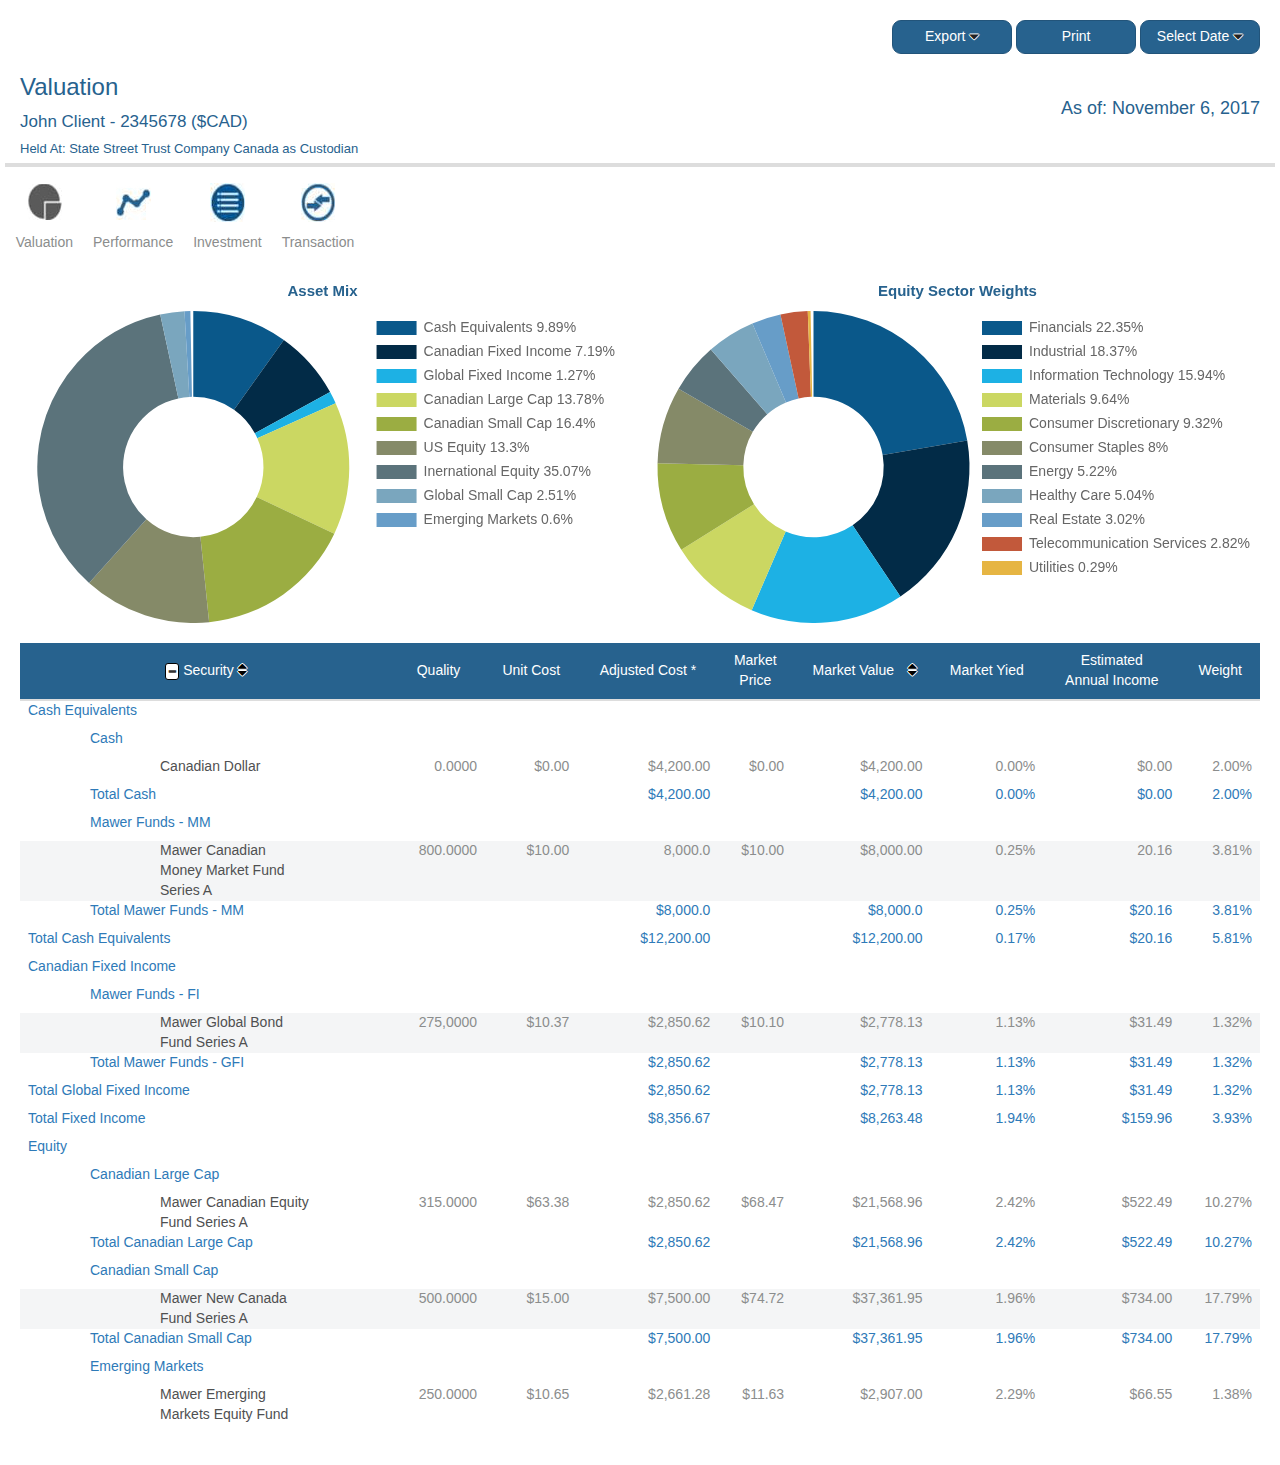
==== commit 7e6767f8: "2017-12-16" ====
--- a/index.html
+++ b/index.html
@@ -1 +1 @@
-<!DOCTYPE html><html lang="en"><head><meta charset="utf-8"><meta name="viewport" content="width=device-width,initial-scale=1,shrink-to-fit=no"><meta name="theme-color" content="#000000"><link rel="manifest" href="/manifest.json"><link rel="shortcut icon" href="/favicon.ico"><link href="//maxcdn.bootstrapcdn.com/font-awesome/4.7.0/css/font-awesome.min.css" rel="stylesheet"/><title>React App</title><link href="/static/css/main.6f828f6a.css" rel="stylesheet"></head><body><noscript>You need to enable JavaScript to run this app.</noscript><div id="root"></div><script type="text/javascript" src="/static/js/main.ec8d86f3.js"></script></body></html>+<!DOCTYPE html><html lang="en"><head><meta charset="utf-8"><meta name="viewport" content="width=device-width,initial-scale=1,shrink-to-fit=no"><meta name="theme-color" content="#000000"><link rel="manifest" href="/manifest.json"><link rel="shortcut icon" href="/favicon.ico"><link href="//maxcdn.bootstrapcdn.com/font-awesome/4.7.0/css/font-awesome.min.css" rel="stylesheet"/><title>React App</title><link href="/static/css/main.5581329b.css" rel="stylesheet"></head><body><noscript>You need to enable JavaScript to run this app.</noscript><div id="root"></div><script type="text/javascript" src="/static/js/main.89ad21e9.js"></script></body></html>--- a/static/css/main.5581329b.css
+++ b/static/css/main.5581329b.css
@@ -0,0 +1,9 @@
+body{margin:0;padding:0;font-family:sans-serif}/*!
+ * Bootstrap v3.3.7 (http://getbootstrap.com)
+ * Copyright 2011-2016 Twitter, Inc.
+ * Licensed under MIT (https://github.com/twbs/bootstrap/blob/master/LICENSE)
+ */
+/*! normalize.css v3.0.3 | MIT License | github.com/necolas/normalize.css */html{font-family:sans-serif;-ms-text-size-adjust:100%;-webkit-text-size-adjust:100%}body{margin:0}article,aside,details,figcaption,figure,footer,header,hgroup,main,menu,nav,section,summary{display:block}audio,canvas,progress,video{display:inline-block;vertical-align:baseline}audio:not([controls]){display:none;height:0}[hidden],template{display:none}a{background-color:transparent}a:active,a:hover{outline:0}abbr[title]{border-bottom:1px dotted}b,strong{font-weight:700}dfn{font-style:italic}h1{font-size:2em;margin:.67em 0}mark{background:#ff0;color:#000}small{font-size:80%}sub,sup{font-size:75%;line-height:0;position:relative;vertical-align:baseline}sup{top:-.5em}sub{bottom:-.25em}img{border:0}svg:not(:root){overflow:hidden}figure{margin:1em 40px}hr{-webkit-box-sizing:content-box;box-sizing:content-box;height:0}pre{overflow:auto}code,kbd,pre,samp{font-family:monospace,monospace;font-size:1em}button,input,optgroup,select,textarea{color:inherit;font:inherit;margin:0}button{overflow:visible}button,select{text-transform:none}button,html input[type=button],input[type=reset],input[type=submit]{-webkit-appearance:button;cursor:pointer}button[disabled],html input[disabled]{cursor:default}button::-moz-focus-inner,input::-moz-focus-inner{border:0;padding:0}input{line-height:normal}input[type=checkbox],input[type=radio]{-webkit-box-sizing:border-box;box-sizing:border-box;padding:0}input[type=number]::-webkit-inner-spin-button,input[type=number]::-webkit-outer-spin-button{height:auto}input[type=search]{-webkit-appearance:textfield;-webkit-box-sizing:content-box;box-sizing:content-box}input[type=search]::-webkit-search-cancel-button,input[type=search]::-webkit-search-decoration{-webkit-appearance:none}fieldset{border:1px solid silver;margin:0 2px;padding:.35em .625em .75em}textarea{overflow:auto}optgroup{font-weight:700}table{border-collapse:collapse;border-spacing:0}td,th{padding:0}
+
+/*! Source: https://github.com/h5bp/html5-boilerplate/blob/master/src/css/main.css */@media print{*,:after,:before{background:transparent!important;color:#000!important;-webkit-box-shadow:none!important;box-shadow:none!important;text-shadow:none!important}a,a:visited{text-decoration:underline}a[href]:after{content:" (" attr(href) ")"}abbr[title]:after{content:" (" attr(title) ")"}a[href^="#"]:after,a[href^="javascript:"]:after{content:""}blockquote,pre{border:1px solid #999;page-break-inside:avoid}thead{display:table-header-group}img,tr{page-break-inside:avoid}img{max-width:100%!important}h2,h3,p{orphans:3;widows:3}h2,h3{page-break-after:avoid}.navbar{display:none}.btn>.caret,.dropup>.btn>.caret{border-top-color:#000!important}.label{border:1px solid #000}.table{border-collapse:collapse!important}.table td,.table th{background-color:#fff!important}.table-bordered td,.table-bordered th{border:1px solid #ddd!important}}@font-face{font-family:Glyphicons Halflings;src:url("/bootstrap/assets/fonts/glyphicons-halflings-regular.eot");src:url("/bootstrap/assets/fonts/glyphicons-halflings-regular.eot?#iefix") format("embedded-opentype"),url("/bootstrap/assets/fonts/glyphicons-halflings-regular.woff2") format("woff2"),url("/bootstrap/assets/fonts/glyphicons-halflings-regular.woff") format("woff"),url("/bootstrap/assets/fonts/glyphicons-halflings-regular.ttf") format("truetype"),url("/bootstrap/assets/fonts/glyphicons-halflings-regular.svg#glyphicons_halflingsregular") format("svg")}.glyphicon{position:relative;top:1px;display:inline-block;font-family:Glyphicons Halflings;font-style:normal;font-weight:400;line-height:1;-webkit-font-smoothing:antialiased;-moz-osx-font-smoothing:grayscale}.glyphicon-asterisk:before{content:"*"}.glyphicon-plus:before{content:"+"}.glyphicon-eur:before,.glyphicon-euro:before{content:"\20AC"}.glyphicon-minus:before{content:"\2212"}.glyphicon-cloud:before{content:"\2601"}.glyphicon-envelope:before{content:"\2709"}.glyphicon-pencil:before{content:"\270F"}.glyphicon-glass:before{content:"\E001"}.glyphicon-music:before{content:"\E002"}.glyphicon-search:before{content:"\E003"}.glyphicon-heart:before{content:"\E005"}.glyphicon-star:before{content:"\E006"}.glyphicon-star-empty:before{content:"\E007"}.glyphicon-user:before{content:"\E008"}.glyphicon-film:before{content:"\E009"}.glyphicon-th-large:before{content:"\E010"}.glyphicon-th:before{content:"\E011"}.glyphicon-th-list:before{content:"\E012"}.glyphicon-ok:before{content:"\E013"}.glyphicon-remove:before{content:"\E014"}.glyphicon-zoom-in:before{content:"\E015"}.glyphicon-zoom-out:before{content:"\E016"}.glyphicon-off:before{content:"\E017"}.glyphicon-signal:before{content:"\E018"}.glyphicon-cog:before{content:"\E019"}.glyphicon-trash:before{content:"\E020"}.glyphicon-home:before{content:"\E021"}.glyphicon-file:before{content:"\E022"}.glyphicon-time:before{content:"\E023"}.glyphicon-road:before{content:"\E024"}.glyphicon-download-alt:before{content:"\E025"}.glyphicon-download:before{content:"\E026"}.glyphicon-upload:before{content:"\E027"}.glyphicon-inbox:before{content:"\E028"}.glyphicon-play-circle:before{content:"\E029"}.glyphicon-repeat:before{content:"\E030"}.glyphicon-refresh:before{content:"\E031"}.glyphicon-list-alt:before{content:"\E032"}.glyphicon-lock:before{content:"\E033"}.glyphicon-flag:before{content:"\E034"}.glyphicon-headphones:before{content:"\E035"}.glyphicon-volume-off:before{content:"\E036"}.glyphicon-volume-down:before{content:"\E037"}.glyphicon-volume-up:before{content:"\E038"}.glyphicon-qrcode:before{content:"\E039"}.glyphicon-barcode:before{content:"\E040"}.glyphicon-tag:before{content:"\E041"}.glyphicon-tags:before{content:"\E042"}.glyphicon-book:before{content:"\E043"}.glyphicon-bookmark:before{content:"\E044"}.glyphicon-print:before{content:"\E045"}.glyphicon-camera:before{content:"\E046"}.glyphicon-font:before{content:"\E047"}.glyphicon-bold:before{content:"\E048"}.glyphicon-italic:before{content:"\E049"}.glyphicon-text-height:before{content:"\E050"}.glyphicon-text-width:before{content:"\E051"}.glyphicon-align-left:before{content:"\E052"}.glyphicon-align-center:before{content:"\E053"}.glyphicon-align-right:before{content:"\E054"}.glyphicon-align-justify:before{content:"\E055"}.glyphicon-list:before{content:"\E056"}.glyphicon-indent-left:before{content:"\E057"}.glyphicon-indent-right:before{content:"\E058"}.glyphicon-facetime-video:before{content:"\E059"}.glyphicon-picture:before{content:"\E060"}.glyphicon-map-marker:before{content:"\E062"}.glyphicon-adjust:before{content:"\E063"}.glyphicon-tint:before{content:"\E064"}.glyphicon-edit:before{content:"\E065"}.glyphicon-share:before{content:"\E066"}.glyphicon-check:before{content:"\E067"}.glyphicon-move:before{content:"\E068"}.glyphicon-step-backward:before{content:"\E069"}.glyphicon-fast-backward:before{content:"\E070"}.glyphicon-backward:before{content:"\E071"}.glyphicon-play:before{content:"\E072"}.glyphicon-pause:before{content:"\E073"}.glyphicon-stop:before{content:"\E074"}.glyphicon-forward:before{content:"\E075"}.glyphicon-fast-forward:before{content:"\E076"}.glyphicon-step-forward:before{content:"\E077"}.glyphicon-eject:before{content:"\E078"}.glyphicon-chevron-left:before{content:"\E079"}.glyphicon-chevron-right:before{content:"\E080"}.glyphicon-plus-sign:before{content:"\E081"}.glyphicon-minus-sign:before{content:"\E082"}.glyphicon-remove-sign:before{content:"\E083"}.glyphicon-ok-sign:before{content:"\E084"}.glyphicon-question-sign:before{content:"\E085"}.glyphicon-info-sign:before{content:"\E086"}.glyphicon-screenshot:before{content:"\E087"}.glyphicon-remove-circle:before{content:"\E088"}.glyphicon-ok-circle:before{content:"\E089"}.glyphicon-ban-circle:before{content:"\E090"}.glyphicon-arrow-left:before{content:"\E091"}.glyphicon-arrow-right:before{content:"\E092"}.glyphicon-arrow-up:before{content:"\E093"}.glyphicon-arrow-down:before{content:"\E094"}.glyphicon-share-alt:before{content:"\E095"}.glyphicon-resize-full:before{content:"\E096"}.glyphicon-resize-small:before{content:"\E097"}.glyphicon-exclamation-sign:before{content:"\E101"}.glyphicon-gift:before{content:"\E102"}.glyphicon-leaf:before{content:"\E103"}.glyphicon-fire:before{content:"\E104"}.glyphicon-eye-open:before{content:"\E105"}.glyphicon-eye-close:before{content:"\E106"}.glyphicon-warning-sign:before{content:"\E107"}.glyphicon-plane:before{content:"\E108"}.glyphicon-calendar:before{content:"\E109"}.glyphicon-random:before{content:"\E110"}.glyphicon-comment:before{content:"\E111"}.glyphicon-magnet:before{content:"\E112"}.glyphicon-chevron-up:before{content:"\E113"}.glyphicon-chevron-down:before{content:"\E114"}.glyphicon-retweet:before{content:"\E115"}.glyphicon-shopping-cart:before{content:"\E116"}.glyphicon-folder-close:before{content:"\E117"}.glyphicon-folder-open:before{content:"\E118"}.glyphicon-resize-vertical:before{content:"\E119"}.glyphicon-resize-horizontal:before{content:"\E120"}.glyphicon-hdd:before{content:"\E121"}.glyphicon-bullhorn:before{content:"\E122"}.glyphicon-bell:before{content:"\E123"}.glyphicon-certificate:before{content:"\E124"}.glyphicon-thumbs-up:before{content:"\E125"}.glyphicon-thumbs-down:before{content:"\E126"}.glyphicon-hand-right:before{content:"\E127"}.glyphicon-hand-left:before{content:"\E128"}.glyphicon-hand-up:before{content:"\E129"}.glyphicon-hand-down:before{content:"\E130"}.glyphicon-circle-arrow-right:before{content:"\E131"}.glyphicon-circle-arrow-left:before{content:"\E132"}.glyphicon-circle-arrow-up:before{content:"\E133"}.glyphicon-circle-arrow-down:before{content:"\E134"}.glyphicon-globe:before{content:"\E135"}.glyphicon-wrench:before{content:"\E136"}.glyphicon-tasks:before{content:"\E137"}.glyphicon-filter:before{content:"\E138"}.glyphicon-briefcase:before{content:"\E139"}.glyphicon-fullscreen:before{content:"\E140"}.glyphicon-dashboard:before{content:"\E141"}.glyphicon-paperclip:before{content:"\E142"}.glyphicon-heart-empty:before{content:"\E143"}.glyphicon-link:before{content:"\E144"}.glyphicon-phone:before{content:"\E145"}.glyphicon-pushpin:before{content:"\E146"}.glyphicon-usd:before{content:"\E148"}.glyphicon-gbp:before{content:"\E149"}.glyphicon-sort:before{content:"\E150"}.glyphicon-sort-by-alphabet:before{content:"\E151"}.glyphicon-sort-by-alphabet-alt:before{content:"\E152"}.glyphicon-sort-by-order:before{content:"\E153"}.glyphicon-sort-by-order-alt:before{content:"\E154"}.glyphicon-sort-by-attributes:before{content:"\E155"}.glyphicon-sort-by-attributes-alt:before{content:"\E156"}.glyphicon-unchecked:before{content:"\E157"}.glyphicon-expand:before{content:"\E158"}.glyphicon-collapse-down:before{content:"\E159"}.glyphicon-collapse-up:before{content:"\E160"}.glyphicon-log-in:before{content:"\E161"}.glyphicon-flash:before{content:"\E162"}.glyphicon-log-out:before{content:"\E163"}.glyphicon-new-window:before{content:"\E164"}.glyphicon-record:before{content:"\E165"}.glyphicon-save:before{content:"\E166"}.glyphicon-open:before{content:"\E167"}.glyphicon-saved:before{content:"\E168"}.glyphicon-import:before{content:"\E169"}.glyphicon-export:before{content:"\E170"}.glyphicon-send:before{content:"\E171"}.glyphicon-floppy-disk:before{content:"\E172"}.glyphicon-floppy-saved:before{content:"\E173"}.glyphicon-floppy-remove:before{content:"\E174"}.glyphicon-floppy-save:before{content:"\E175"}.glyphicon-floppy-open:before{content:"\E176"}.glyphicon-credit-card:before{content:"\E177"}.glyphicon-transfer:before{content:"\E178"}.glyphicon-cutlery:before{content:"\E179"}.glyphicon-header:before{content:"\E180"}.glyphicon-compressed:before{content:"\E181"}.glyphicon-earphone:before{content:"\E182"}.glyphicon-phone-alt:before{content:"\E183"}.glyphicon-tower:before{content:"\E184"}.glyphicon-stats:before{content:"\E185"}.glyphicon-sd-video:before{content:"\E186"}.glyphicon-hd-video:before{content:"\E187"}.glyphicon-subtitles:before{content:"\E188"}.glyphicon-sound-stereo:before{content:"\E189"}.glyphicon-sound-dolby:before{content:"\E190"}.glyphicon-sound-5-1:before{content:"\E191"}.glyphicon-sound-6-1:before{content:"\E192"}.glyphicon-sound-7-1:before{content:"\E193"}.glyphicon-copyright-mark:before{content:"\E194"}.glyphicon-registration-mark:before{content:"\E195"}.glyphicon-cloud-download:before{content:"\E197"}.glyphicon-cloud-upload:before{content:"\E198"}.glyphicon-tree-conifer:before{content:"\E199"}.glyphicon-tree-deciduous:before{content:"\E200"}.glyphicon-cd:before{content:"\E201"}.glyphicon-save-file:before{content:"\E202"}.glyphicon-open-file:before{content:"\E203"}.glyphicon-level-up:before{content:"\E204"}.glyphicon-copy:before{content:"\E205"}.glyphicon-paste:before{content:"\E206"}.glyphicon-alert:before{content:"\E209"}.glyphicon-equalizer:before{content:"\E210"}.glyphicon-king:before{content:"\E211"}.glyphicon-queen:before{content:"\E212"}.glyphicon-pawn:before{content:"\E213"}.glyphicon-bishop:before{content:"\E214"}.glyphicon-knight:before{content:"\E215"}.glyphicon-baby-formula:before{content:"\E216"}.glyphicon-tent:before{content:"\26FA"}.glyphicon-blackboard:before{content:"\E218"}.glyphicon-bed:before{content:"\E219"}.glyphicon-apple:before{content:"\F8FF"}.glyphicon-erase:before{content:"\E221"}.glyphicon-hourglass:before{content:"\231B"}.glyphicon-lamp:before{content:"\E223"}.glyphicon-duplicate:before{content:"\E224"}.glyphicon-piggy-bank:before{content:"\E225"}.glyphicon-scissors:before{content:"\E226"}.glyphicon-bitcoin:before,.glyphicon-btc:before,.glyphicon-xbt:before{content:"\E227"}.glyphicon-jpy:before,.glyphicon-yen:before{content:"\A5"}.glyphicon-rub:before,.glyphicon-ruble:before{content:"\20BD"}.glyphicon-scale:before{content:"\E230"}.glyphicon-ice-lolly:before{content:"\E231"}.glyphicon-ice-lolly-tasted:before{content:"\E232"}.glyphicon-education:before{content:"\E233"}.glyphicon-option-horizontal:before{content:"\E234"}.glyphicon-option-vertical:before{content:"\E235"}.glyphicon-menu-hamburger:before{content:"\E236"}.glyphicon-modal-window:before{content:"\E237"}.glyphicon-oil:before{content:"\E238"}.glyphicon-grain:before{content:"\E239"}.glyphicon-sunglasses:before{content:"\E240"}.glyphicon-text-size:before{content:"\E241"}.glyphicon-text-color:before{content:"\E242"}.glyphicon-text-background:before{content:"\E243"}.glyphicon-object-align-top:before{content:"\E244"}.glyphicon-object-align-bottom:before{content:"\E245"}.glyphicon-object-align-horizontal:before{content:"\E246"}.glyphicon-object-align-left:before{content:"\E247"}.glyphicon-object-align-vertical:before{content:"\E248"}.glyphicon-object-align-right:before{content:"\E249"}.glyphicon-triangle-right:before{content:"\E250"}.glyphicon-triangle-left:before{content:"\E251"}.glyphicon-triangle-bottom:before{content:"\E252"}.glyphicon-triangle-top:before{content:"\E253"}.glyphicon-console:before{content:"\E254"}.glyphicon-superscript:before{content:"\E255"}.glyphicon-subscript:before{content:"\E256"}.glyphicon-menu-left:before{content:"\E257"}.glyphicon-menu-right:before{content:"\E258"}.glyphicon-menu-down:before{content:"\E259"}.glyphicon-menu-up:before{content:"\E260"}*,:after,:before{-webkit-box-sizing:border-box;box-sizing:border-box}html{font-size:10px;-webkit-tap-highlight-color:transparent}body{font-family:Helvetica Neue,Helvetica,Arial,sans-serif;font-size:14px;line-height:1.42857;color:#333;background-color:#fff}button,input,select,textarea{font-family:inherit;font-size:inherit;line-height:inherit}a{color:#337ab7;text-decoration:none}a:focus,a:hover{color:#23527c;text-decoration:underline}a:focus{outline:5px auto -webkit-focus-ring-color;outline-offset:-2px}figure{margin:0}img{vertical-align:middle}.img-responsive{display:block;max-width:100%;height:auto}.img-rounded{border-radius:6px}.img-thumbnail{padding:4px;line-height:1.42857;background-color:#fff;border:1px solid #ddd;border-radius:4px;-webkit-transition:all .2s ease-in-out;-o-transition:all .2s ease-in-out;transition:all .2s ease-in-out;display:inline-block;max-width:100%;height:auto}.img-circle{border-radius:50%}hr{margin-top:20px;margin-bottom:20px;border:0;border-top:1px solid #eee}.sr-only{position:absolute;width:1px;height:1px;margin:-1px;padding:0;overflow:hidden;clip:rect(0,0,0,0);border:0}.sr-only-focusable:active,.sr-only-focusable:focus{position:static;width:auto;height:auto;margin:0;overflow:visible;clip:auto}[role=button]{cursor:pointer}.h1,.h2,.h3,.h4,.h5,.h6,h1,h2,h3,h4,h5,h6{font-family:inherit;font-weight:500;line-height:1.1;color:inherit}.h1 .small,.h1 small,.h2 .small,.h2 small,.h3 .small,.h3 small,.h4 .small,.h4 small,.h5 .small,.h5 small,.h6 .small,.h6 small,h1 .small,h1 small,h2 .small,h2 small,h3 .small,h3 small,h4 .small,h4 small,h5 .small,h5 small,h6 .small,h6 small{font-weight:400;line-height:1;color:#777}.h1,.h2,.h3,h1,h2,h3{margin-top:20px;margin-bottom:10px}.h1 .small,.h1 small,.h2 .small,.h2 small,.h3 .small,.h3 small,h1 .small,h1 small,h2 .small,h2 small,h3 .small,h3 small{font-size:65%}.h4,.h5,.h6,h4,h5,h6{margin-top:10px;margin-bottom:10px}.h4 .small,.h4 small,.h5 .small,.h5 small,.h6 .small,.h6 small,h4 .small,h4 small,h5 .small,h5 small,h6 .small,h6 small{font-size:75%}.h1,h1{font-size:36px}.h2,h2{font-size:30px}.h3,h3{font-size:24px}.h4,h4{font-size:18px}.h5,h5{font-size:14px}.h6,h6{font-size:12px}p{margin:0 0 10px}.lead{margin-bottom:20px;font-size:16px;font-weight:300;line-height:1.4}@media (min-width:768px){.lead{font-size:21px}}.small,small{font-size:85%}.mark,mark{background-color:#fcf8e3;padding:.2em}.text-left{text-align:left}.text-right{text-align:right}.text-center{text-align:center}.text-justify{text-align:justify}.text-nowrap{white-space:nowrap}.text-lowercase{text-transform:lowercase}.initialism,.text-uppercase{text-transform:uppercase}.text-capitalize{text-transform:capitalize}.text-muted{color:#777}.text-primary{color:#337ab7}a.text-primary:focus,a.text-primary:hover{color:#286090}.text-success{color:#3c763d}a.text-success:focus,a.text-success:hover{color:#2b542c}.text-info{color:#31708f}a.text-info:focus,a.text-info:hover{color:#245269}.text-warning{color:#8a6d3b}a.text-warning:focus,a.text-warning:hover{color:#66512c}.text-danger{color:#a94442}a.text-danger:focus,a.text-danger:hover{color:#843534}.bg-primary{color:#fff;background-color:#337ab7}a.bg-primary:focus,a.bg-primary:hover{background-color:#286090}.bg-success{background-color:#dff0d8}a.bg-success:focus,a.bg-success:hover{background-color:#c1e2b3}.bg-info{background-color:#d9edf7}a.bg-info:focus,a.bg-info:hover{background-color:#afd9ee}.bg-warning{background-color:#fcf8e3}a.bg-warning:focus,a.bg-warning:hover{background-color:#f7ecb5}.bg-danger{background-color:#f2dede}a.bg-danger:focus,a.bg-danger:hover{background-color:#e4b9b9}.page-header{padding-bottom:9px;margin:40px 0 20px;border-bottom:1px solid #eee}ol,ul{margin-top:0;margin-bottom:10px}ol ol,ol ul,ul ol,ul ul{margin-bottom:0}.list-inline,.list-unstyled{padding-left:0;list-style:none}.list-inline{margin-left:-5px}.list-inline>li{display:inline-block;padding-left:5px;padding-right:5px}dl{margin-top:0;margin-bottom:20px}dd,dt{line-height:1.42857}dt{font-weight:700}dd{margin-left:0}.dl-horizontal dd:after,.dl-horizontal dd:before{content:" ";display:table}.dl-horizontal dd:after{clear:both}@media (min-width:768px){.dl-horizontal dt{float:left;width:160px;clear:left;text-align:right;overflow:hidden;-o-text-overflow:ellipsis;text-overflow:ellipsis;white-space:nowrap}.dl-horizontal dd{margin-left:180px}}abbr[data-original-title],abbr[title]{cursor:help;border-bottom:1px dotted #777}.initialism{font-size:90%}blockquote{padding:10px 20px;margin:0 0 20px;font-size:17.5px;border-left:5px solid #eee}blockquote ol:last-child,blockquote p:last-child,blockquote ul:last-child{margin-bottom:0}blockquote .small,blockquote footer,blockquote small{display:block;font-size:80%;line-height:1.42857;color:#777}blockquote .small:before,blockquote footer:before,blockquote small:before{content:"\2014   \A0"}.blockquote-reverse,blockquote.pull-right{padding-right:15px;padding-left:0;border-right:5px solid #eee;border-left:0;text-align:right}.blockquote-reverse .small:before,.blockquote-reverse footer:before,.blockquote-reverse small:before,blockquote.pull-right .small:before,blockquote.pull-right footer:before,blockquote.pull-right small:before{content:""}.blockquote-reverse .small:after,.blockquote-reverse footer:after,.blockquote-reverse small:after,blockquote.pull-right .small:after,blockquote.pull-right footer:after,blockquote.pull-right small:after{content:"\A0   \2014"}address{margin-bottom:20px;font-style:normal;line-height:1.42857}code,kbd,pre,samp{font-family:Menlo,Monaco,Consolas,Courier New,monospace}code{color:#c7254e;background-color:#f9f2f4;border-radius:4px}code,kbd{padding:2px 4px;font-size:90%}kbd{color:#fff;background-color:#333;border-radius:3px;-webkit-box-shadow:inset 0 -1px 0 rgba(0,0,0,.25);box-shadow:inset 0 -1px 0 rgba(0,0,0,.25)}kbd kbd{padding:0;font-size:100%;font-weight:700;-webkit-box-shadow:none;box-shadow:none}pre{display:block;padding:9.5px;margin:0 0 10px;font-size:13px;line-height:1.42857;word-break:break-all;word-wrap:break-word;color:#333;background-color:#f5f5f5;border:1px solid #ccc;border-radius:4px}pre code{padding:0;font-size:inherit;color:inherit;white-space:pre-wrap;background-color:transparent;border-radius:0}.pre-scrollable{max-height:340px;overflow-y:scroll}.container{margin-right:auto;margin-left:auto;padding-left:15px;padding-right:15px}.container:after,.container:before{content:" ";display:table}.container:after{clear:both}@media (min-width:768px){.container{width:750px}}@media (min-width:992px){.container{width:970px}}@media (min-width:1200px){.container{width:1170px}}.container-fluid{margin-right:auto;margin-left:auto;padding-left:15px;padding-right:15px}.container-fluid:after,.container-fluid:before{content:" ";display:table}.container-fluid:after{clear:both}.row{margin-left:-15px;margin-right:-15px}.row:after,.row:before{content:" ";display:table}.row:after{clear:both}.col-lg-1,.col-lg-2,.col-lg-3,.col-lg-4,.col-lg-5,.col-lg-6,.col-lg-7,.col-lg-8,.col-lg-9,.col-lg-10,.col-lg-11,.col-lg-12,.col-md-1,.col-md-2,.col-md-3,.col-md-4,.col-md-5,.col-md-6,.col-md-7,.col-md-8,.col-md-9,.col-md-10,.col-md-11,.col-md-12,.col-sm-1,.col-sm-2,.col-sm-3,.col-sm-4,.col-sm-5,.col-sm-6,.col-sm-7,.col-sm-8,.col-sm-9,.col-sm-10,.col-sm-11,.col-sm-12,.col-xs-1,.col-xs-2,.col-xs-3,.col-xs-4,.col-xs-5,.col-xs-6,.col-xs-7,.col-xs-8,.col-xs-9,.col-xs-10,.col-xs-11,.col-xs-12{position:relative;min-height:1px;padding-left:15px;padding-right:15px}.col-xs-1,.col-xs-2,.col-xs-3,.col-xs-4,.col-xs-5,.col-xs-6,.col-xs-7,.col-xs-8,.col-xs-9,.col-xs-10,.col-xs-11,.col-xs-12{float:left}.col-xs-1{width:8.33333%}.col-xs-2{width:16.66667%}.col-xs-3{width:25%}.col-xs-4{width:33.33333%}.col-xs-5{width:41.66667%}.col-xs-6{width:50%}.col-xs-7{width:58.33333%}.col-xs-8{width:66.66667%}.col-xs-9{width:75%}.col-xs-10{width:83.33333%}.col-xs-11{width:91.66667%}.col-xs-12{width:100%}.col-xs-pull-0{right:auto}.col-xs-pull-1{right:8.33333%}.col-xs-pull-2{right:16.66667%}.col-xs-pull-3{right:25%}.col-xs-pull-4{right:33.33333%}.col-xs-pull-5{right:41.66667%}.col-xs-pull-6{right:50%}.col-xs-pull-7{right:58.33333%}.col-xs-pull-8{right:66.66667%}.col-xs-pull-9{right:75%}.col-xs-pull-10{right:83.33333%}.col-xs-pull-11{right:91.66667%}.col-xs-pull-12{right:100%}.col-xs-push-0{left:auto}.col-xs-push-1{left:8.33333%}.col-xs-push-2{left:16.66667%}.col-xs-push-3{left:25%}.col-xs-push-4{left:33.33333%}.col-xs-push-5{left:41.66667%}.col-xs-push-6{left:50%}.col-xs-push-7{left:58.33333%}.col-xs-push-8{left:66.66667%}.col-xs-push-9{left:75%}.col-xs-push-10{left:83.33333%}.col-xs-push-11{left:91.66667%}.col-xs-push-12{left:100%}.col-xs-offset-0{margin-left:0}.col-xs-offset-1{margin-left:8.33333%}.col-xs-offset-2{margin-left:16.66667%}.col-xs-offset-3{margin-left:25%}.col-xs-offset-4{margin-left:33.33333%}.col-xs-offset-5{margin-left:41.66667%}.col-xs-offset-6{margin-left:50%}.col-xs-offset-7{margin-left:58.33333%}.col-xs-offset-8{margin-left:66.66667%}.col-xs-offset-9{margin-left:75%}.col-xs-offset-10{margin-left:83.33333%}.col-xs-offset-11{margin-left:91.66667%}.col-xs-offset-12{margin-left:100%}@media (min-width:768px){.col-sm-1,.col-sm-2,.col-sm-3,.col-sm-4,.col-sm-5,.col-sm-6,.col-sm-7,.col-sm-8,.col-sm-9,.col-sm-10,.col-sm-11,.col-sm-12{float:left}.col-sm-1{width:8.33333%}.col-sm-2{width:16.66667%}.col-sm-3{width:25%}.col-sm-4{width:33.33333%}.col-sm-5{width:41.66667%}.col-sm-6{width:50%}.col-sm-7{width:58.33333%}.col-sm-8{width:66.66667%}.col-sm-9{width:75%}.col-sm-10{width:83.33333%}.col-sm-11{width:91.66667%}.col-sm-12{width:100%}.col-sm-pull-0{right:auto}.col-sm-pull-1{right:8.33333%}.col-sm-pull-2{right:16.66667%}.col-sm-pull-3{right:25%}.col-sm-pull-4{right:33.33333%}.col-sm-pull-5{right:41.66667%}.col-sm-pull-6{right:50%}.col-sm-pull-7{right:58.33333%}.col-sm-pull-8{right:66.66667%}.col-sm-pull-9{right:75%}.col-sm-pull-10{right:83.33333%}.col-sm-pull-11{right:91.66667%}.col-sm-pull-12{right:100%}.col-sm-push-0{left:auto}.col-sm-push-1{left:8.33333%}.col-sm-push-2{left:16.66667%}.col-sm-push-3{left:25%}.col-sm-push-4{left:33.33333%}.col-sm-push-5{left:41.66667%}.col-sm-push-6{left:50%}.col-sm-push-7{left:58.33333%}.col-sm-push-8{left:66.66667%}.col-sm-push-9{left:75%}.col-sm-push-10{left:83.33333%}.col-sm-push-11{left:91.66667%}.col-sm-push-12{left:100%}.col-sm-offset-0{margin-left:0}.col-sm-offset-1{margin-left:8.33333%}.col-sm-offset-2{margin-left:16.66667%}.col-sm-offset-3{margin-left:25%}.col-sm-offset-4{margin-left:33.33333%}.col-sm-offset-5{margin-left:41.66667%}.col-sm-offset-6{margin-left:50%}.col-sm-offset-7{margin-left:58.33333%}.col-sm-offset-8{margin-left:66.66667%}.col-sm-offset-9{margin-left:75%}.col-sm-offset-10{margin-left:83.33333%}.col-sm-offset-11{margin-left:91.66667%}.col-sm-offset-12{margin-left:100%}}@media (min-width:992px){.col-md-1,.col-md-2,.col-md-3,.col-md-4,.col-md-5,.col-md-6,.col-md-7,.col-md-8,.col-md-9,.col-md-10,.col-md-11,.col-md-12{float:left}.col-md-1{width:8.33333%}.col-md-2{width:16.66667%}.col-md-3{width:25%}.col-md-4{width:33.33333%}.col-md-5{width:41.66667%}.col-md-6{width:50%}.col-md-7{width:58.33333%}.col-md-8{width:66.66667%}.col-md-9{width:75%}.col-md-10{width:83.33333%}.col-md-11{width:91.66667%}.col-md-12{width:100%}.col-md-pull-0{right:auto}.col-md-pull-1{right:8.33333%}.col-md-pull-2{right:16.66667%}.col-md-pull-3{right:25%}.col-md-pull-4{right:33.33333%}.col-md-pull-5{right:41.66667%}.col-md-pull-6{right:50%}.col-md-pull-7{right:58.33333%}.col-md-pull-8{right:66.66667%}.col-md-pull-9{right:75%}.col-md-pull-10{right:83.33333%}.col-md-pull-11{right:91.66667%}.col-md-pull-12{right:100%}.col-md-push-0{left:auto}.col-md-push-1{left:8.33333%}.col-md-push-2{left:16.66667%}.col-md-push-3{left:25%}.col-md-push-4{left:33.33333%}.col-md-push-5{left:41.66667%}.col-md-push-6{left:50%}.col-md-push-7{left:58.33333%}.col-md-push-8{left:66.66667%}.col-md-push-9{left:75%}.col-md-push-10{left:83.33333%}.col-md-push-11{left:91.66667%}.col-md-push-12{left:100%}.col-md-offset-0{margin-left:0}.col-md-offset-1{margin-left:8.33333%}.col-md-offset-2{margin-left:16.66667%}.col-md-offset-3{margin-left:25%}.col-md-offset-4{margin-left:33.33333%}.col-md-offset-5{margin-left:41.66667%}.col-md-offset-6{margin-left:50%}.col-md-offset-7{margin-left:58.33333%}.col-md-offset-8{margin-left:66.66667%}.col-md-offset-9{margin-left:75%}.col-md-offset-10{margin-left:83.33333%}.col-md-offset-11{margin-left:91.66667%}.col-md-offset-12{margin-left:100%}}@media (min-width:1200px){.col-lg-1,.col-lg-2,.col-lg-3,.col-lg-4,.col-lg-5,.col-lg-6,.col-lg-7,.col-lg-8,.col-lg-9,.col-lg-10,.col-lg-11,.col-lg-12{float:left}.col-lg-1{width:8.33333%}.col-lg-2{width:16.66667%}.col-lg-3{width:25%}.col-lg-4{width:33.33333%}.col-lg-5{width:41.66667%}.col-lg-6{width:50%}.col-lg-7{width:58.33333%}.col-lg-8{width:66.66667%}.col-lg-9{width:75%}.col-lg-10{width:83.33333%}.col-lg-11{width:91.66667%}.col-lg-12{width:100%}.col-lg-pull-0{right:auto}.col-lg-pull-1{right:8.33333%}.col-lg-pull-2{right:16.66667%}.col-lg-pull-3{right:25%}.col-lg-pull-4{right:33.33333%}.col-lg-pull-5{right:41.66667%}.col-lg-pull-6{right:50%}.col-lg-pull-7{right:58.33333%}.col-lg-pull-8{right:66.66667%}.col-lg-pull-9{right:75%}.col-lg-pull-10{right:83.33333%}.col-lg-pull-11{right:91.66667%}.col-lg-pull-12{right:100%}.col-lg-push-0{left:auto}.col-lg-push-1{left:8.33333%}.col-lg-push-2{left:16.66667%}.col-lg-push-3{left:25%}.col-lg-push-4{left:33.33333%}.col-lg-push-5{left:41.66667%}.col-lg-push-6{left:50%}.col-lg-push-7{left:58.33333%}.col-lg-push-8{left:66.66667%}.col-lg-push-9{left:75%}.col-lg-push-10{left:83.33333%}.col-lg-push-11{left:91.66667%}.col-lg-push-12{left:100%}.col-lg-offset-0{margin-left:0}.col-lg-offset-1{margin-left:8.33333%}.col-lg-offset-2{margin-left:16.66667%}.col-lg-offset-3{margin-left:25%}.col-lg-offset-4{margin-left:33.33333%}.col-lg-offset-5{margin-left:41.66667%}.col-lg-offset-6{margin-left:50%}.col-lg-offset-7{margin-left:58.33333%}.col-lg-offset-8{margin-left:66.66667%}.col-lg-offset-9{margin-left:75%}.col-lg-offset-10{margin-left:83.33333%}.col-lg-offset-11{margin-left:91.66667%}.col-lg-offset-12{margin-left:100%}}table{background-color:transparent}caption{padding-top:8px;padding-bottom:8px;color:#777}caption,th{text-align:left}.table{width:100%;max-width:100%;margin-bottom:20px}.table>tbody>tr>td,.table>tbody>tr>th,.table>tfoot>tr>td,.table>tfoot>tr>th,.table>thead>tr>td,.table>thead>tr>th{padding:8px;line-height:1.42857;vertical-align:top;border-top:1px solid #ddd}.table>thead>tr>th{vertical-align:bottom;border-bottom:2px solid #ddd}.table>caption+thead>tr:first-child>td,.table>caption+thead>tr:first-child>th,.table>colgroup+thead>tr:first-child>td,.table>colgroup+thead>tr:first-child>th,.table>thead:first-child>tr:first-child>td,.table>thead:first-child>tr:first-child>th{border-top:0}.table>tbody+tbody{border-top:2px solid #ddd}.table .table{background-color:#fff}.table-condensed>tbody>tr>td,.table-condensed>tbody>tr>th,.table-condensed>tfoot>tr>td,.table-condensed>tfoot>tr>th,.table-condensed>thead>tr>td,.table-condensed>thead>tr>th{padding:5px}.table-bordered,.table-bordered>tbody>tr>td,.table-bordered>tbody>tr>th,.table-bordered>tfoot>tr>td,.table-bordered>tfoot>tr>th,.table-bordered>thead>tr>td,.table-bordered>thead>tr>th{border:1px solid #ddd}.table-bordered>thead>tr>td,.table-bordered>thead>tr>th{border-bottom-width:2px}.table-striped>tbody>tr:nth-of-type(odd){background-color:#f9f9f9}.table-hover>tbody>tr:hover{background-color:#f5f5f5}table col[class*=col-]{position:static;float:none;display:table-column}table td[class*=col-],table th[class*=col-]{position:static;float:none;display:table-cell}.table>tbody>tr.active>td,.table>tbody>tr.active>th,.table>tbody>tr>td.active,.table>tbody>tr>th.active,.table>tfoot>tr.active>td,.table>tfoot>tr.active>th,.table>tfoot>tr>td.active,.table>tfoot>tr>th.active,.table>thead>tr.active>td,.table>thead>tr.active>th,.table>thead>tr>td.active,.table>thead>tr>th.active{background-color:#f5f5f5}.table-hover>tbody>tr.active:hover>td,.table-hover>tbody>tr.active:hover>th,.table-hover>tbody>tr:hover>.active,.table-hover>tbody>tr>td.active:hover,.table-hover>tbody>tr>th.active:hover{background-color:#e8e8e8}.table>tbody>tr.success>td,.table>tbody>tr.success>th,.table>tbody>tr>td.success,.table>tbody>tr>th.success,.table>tfoot>tr.success>td,.table>tfoot>tr.success>th,.table>tfoot>tr>td.success,.table>tfoot>tr>th.success,.table>thead>tr.success>td,.table>thead>tr.success>th,.table>thead>tr>td.success,.table>thead>tr>th.success{background-color:#dff0d8}.table-hover>tbody>tr.success:hover>td,.table-hover>tbody>tr.success:hover>th,.table-hover>tbody>tr:hover>.success,.table-hover>tbody>tr>td.success:hover,.table-hover>tbody>tr>th.success:hover{background-color:#d0e9c6}.table>tbody>tr.info>td,.table>tbody>tr.info>th,.table>tbody>tr>td.info,.table>tbody>tr>th.info,.table>tfoot>tr.info>td,.table>tfoot>tr.info>th,.table>tfoot>tr>td.info,.table>tfoot>tr>th.info,.table>thead>tr.info>td,.table>thead>tr.info>th,.table>thead>tr>td.info,.table>thead>tr>th.info{background-color:#d9edf7}.table-hover>tbody>tr.info:hover>td,.table-hover>tbody>tr.info:hover>th,.table-hover>tbody>tr:hover>.info,.table-hover>tbody>tr>td.info:hover,.table-hover>tbody>tr>th.info:hover{background-color:#c4e3f3}.table>tbody>tr.warning>td,.table>tbody>tr.warning>th,.table>tbody>tr>td.warning,.table>tbody>tr>th.warning,.table>tfoot>tr.warning>td,.table>tfoot>tr.warning>th,.table>tfoot>tr>td.warning,.table>tfoot>tr>th.warning,.table>thead>tr.warning>td,.table>thead>tr.warning>th,.table>thead>tr>td.warning,.table>thead>tr>th.warning{background-color:#fcf8e3}.table-hover>tbody>tr.warning:hover>td,.table-hover>tbody>tr.warning:hover>th,.table-hover>tbody>tr:hover>.warning,.table-hover>tbody>tr>td.warning:hover,.table-hover>tbody>tr>th.warning:hover{background-color:#faf2cc}.table>tbody>tr.danger>td,.table>tbody>tr.danger>th,.table>tbody>tr>td.danger,.table>tbody>tr>th.danger,.table>tfoot>tr.danger>td,.table>tfoot>tr.danger>th,.table>tfoot>tr>td.danger,.table>tfoot>tr>th.danger,.table>thead>tr.danger>td,.table>thead>tr.danger>th,.table>thead>tr>td.danger,.table>thead>tr>th.danger{background-color:#f2dede}.table-hover>tbody>tr.danger:hover>td,.table-hover>tbody>tr.danger:hover>th,.table-hover>tbody>tr:hover>.danger,.table-hover>tbody>tr>td.danger:hover,.table-hover>tbody>tr>th.danger:hover{background-color:#ebcccc}.table-responsive{overflow-x:auto;min-height:.01%}@media screen and (max-width:767px){.table-responsive{width:100%;margin-bottom:15px;overflow-y:hidden;-ms-overflow-style:-ms-autohiding-scrollbar;border:1px solid #ddd}.table-responsive>.table{margin-bottom:0}.table-responsive>.table>tbody>tr>td,.table-responsive>.table>tbody>tr>th,.table-responsive>.table>tfoot>tr>td,.table-responsive>.table>tfoot>tr>th,.table-responsive>.table>thead>tr>td,.table-responsive>.table>thead>tr>th{white-space:nowrap}.table-responsive>.table-bordered{border:0}.table-responsive>.table-bordered>tbody>tr>td:first-child,.table-responsive>.table-bordered>tbody>tr>th:first-child,.table-responsive>.table-bordered>tfoot>tr>td:first-child,.table-responsive>.table-bordered>tfoot>tr>th:first-child,.table-responsive>.table-bordered>thead>tr>td:first-child,.table-responsive>.table-bordered>thead>tr>th:first-child{border-left:0}.table-responsive>.table-bordered>tbody>tr>td:last-child,.table-responsive>.table-bordered>tbody>tr>th:last-child,.table-responsive>.table-bordered>tfoot>tr>td:last-child,.table-responsive>.table-bordered>tfoot>tr>th:last-child,.table-responsive>.table-bordered>thead>tr>td:last-child,.table-responsive>.table-bordered>thead>tr>th:last-child{border-right:0}.table-responsive>.table-bordered>tbody>tr:last-child>td,.table-responsive>.table-bordered>tbody>tr:last-child>th,.table-responsive>.table-bordered>tfoot>tr:last-child>td,.table-responsive>.table-bordered>tfoot>tr:last-child>th{border-bottom:0}}fieldset{margin:0;min-width:0}fieldset,legend{padding:0;border:0}legend{display:block;width:100%;margin-bottom:20px;font-size:21px;line-height:inherit;color:#333;border-bottom:1px solid #e5e5e5}label{display:inline-block;max-width:100%;margin-bottom:5px;font-weight:700}input[type=search]{-webkit-box-sizing:border-box;box-sizing:border-box}input[type=checkbox],input[type=radio]{margin:4px 0 0;margin-top:1px\9;line-height:normal}input[type=file]{display:block}input[type=range]{display:block;width:100%}select[multiple],select[size]{height:auto}input[type=checkbox]:focus,input[type=file]:focus,input[type=radio]:focus{outline:5px auto -webkit-focus-ring-color;outline-offset:-2px}output{padding-top:7px}.form-control,output{display:block;font-size:14px;line-height:1.42857;color:#555}.form-control{width:100%;height:34px;padding:6px 12px;background-color:#fff;background-image:none;border:1px solid #ccc;border-radius:4px;-webkit-box-shadow:inset 0 1px 1px rgba(0,0,0,.075);box-shadow:inset 0 1px 1px rgba(0,0,0,.075);-webkit-transition:border-color .15s ease-in-out,box-shadow .15s ease-in-out;-o-transition:border-color ease-in-out .15s,box-shadow ease-in-out .15s;-webkit-transition:border-color .15s ease-in-out,-webkit-box-shadow .15s ease-in-out;transition:border-color .15s ease-in-out,-webkit-box-shadow .15s ease-in-out;transition:border-color .15s ease-in-out,box-shadow .15s ease-in-out;transition:border-color .15s ease-in-out,box-shadow .15s ease-in-out,-webkit-box-shadow .15s ease-in-out}.form-control:focus{border-color:#66afe9;outline:0;-webkit-box-shadow:inset 0 1px 1px rgba(0,0,0,.075),0 0 8px rgba(102,175,233,.6);box-shadow:inset 0 1px 1px rgba(0,0,0,.075),0 0 8px rgba(102,175,233,.6)}.form-control::-moz-placeholder{color:#999;opacity:1}.form-control:-ms-input-placeholder{color:#999}.form-control::-webkit-input-placeholder{color:#999}.form-control::-ms-expand{border:0;background-color:transparent}.form-control[disabled],.form-control[readonly],fieldset[disabled] .form-control{background-color:#eee;opacity:1}.form-control[disabled],fieldset[disabled] .form-control{cursor:not-allowed}textarea.form-control{height:auto}input[type=search]{-webkit-appearance:none}@media screen and (-webkit-min-device-pixel-ratio:0){input[type=date].form-control,input[type=datetime-local].form-control,input[type=month].form-control,input[type=time].form-control{line-height:34px}.input-group-sm>.input-group-btn>input[type=date].btn,.input-group-sm>.input-group-btn>input[type=datetime-local].btn,.input-group-sm>.input-group-btn>input[type=month].btn,.input-group-sm>.input-group-btn>input[type=time].btn,.input-group-sm>input[type=date].form-control,.input-group-sm>input[type=date].input-group-addon,.input-group-sm>input[type=datetime-local].form-control,.input-group-sm>input[type=datetime-local].input-group-addon,.input-group-sm>input[type=month].form-control,.input-group-sm>input[type=month].input-group-addon,.input-group-sm>input[type=time].form-control,.input-group-sm>input[type=time].input-group-addon,.input-group-sm input[type=date],.input-group-sm input[type=datetime-local],.input-group-sm input[type=month],.input-group-sm input[type=time],input[type=date].input-sm,input[type=datetime-local].input-sm,input[type=month].input-sm,input[type=time].input-sm{line-height:30px}.input-group-lg>.input-group-btn>input[type=date].btn,.input-group-lg>.input-group-btn>input[type=datetime-local].btn,.input-group-lg>.input-group-btn>input[type=month].btn,.input-group-lg>.input-group-btn>input[type=time].btn,.input-group-lg>input[type=date].form-control,.input-group-lg>input[type=date].input-group-addon,.input-group-lg>input[type=datetime-local].form-control,.input-group-lg>input[type=datetime-local].input-group-addon,.input-group-lg>input[type=month].form-control,.input-group-lg>input[type=month].input-group-addon,.input-group-lg>input[type=time].form-control,.input-group-lg>input[type=time].input-group-addon,.input-group-lg input[type=date],.input-group-lg input[type=datetime-local],.input-group-lg input[type=month],.input-group-lg input[type=time],input[type=date].input-lg,input[type=datetime-local].input-lg,input[type=month].input-lg,input[type=time].input-lg{line-height:46px}}.form-group{margin-bottom:15px}.checkbox,.radio{position:relative;display:block;margin-top:10px;margin-bottom:10px}.checkbox label,.radio label{min-height:20px;padding-left:20px;margin-bottom:0;font-weight:400;cursor:pointer}.checkbox-inline input[type=checkbox],.checkbox input[type=checkbox],.radio-inline input[type=radio],.radio input[type=radio]{position:absolute;margin-left:-20px;margin-top:4px\9}.checkbox+.checkbox,.radio+.radio{margin-top:-5px}.checkbox-inline,.radio-inline{position:relative;display:inline-block;padding-left:20px;margin-bottom:0;vertical-align:middle;font-weight:400;cursor:pointer}.checkbox-inline+.checkbox-inline,.radio-inline+.radio-inline{margin-top:0;margin-left:10px}.checkbox-inline.disabled,.checkbox.disabled label,.radio-inline.disabled,.radio.disabled label,fieldset[disabled] .checkbox-inline,fieldset[disabled] .checkbox label,fieldset[disabled] .radio-inline,fieldset[disabled] .radio label,fieldset[disabled] input[type=checkbox],fieldset[disabled] input[type=radio],input[type=checkbox].disabled,input[type=checkbox][disabled],input[type=radio].disabled,input[type=radio][disabled]{cursor:not-allowed}.form-control-static{padding-top:7px;padding-bottom:7px;margin-bottom:0;min-height:34px}.form-control-static.input-lg,.form-control-static.input-sm,.input-group-lg>.form-control-static.form-control,.input-group-lg>.form-control-static.input-group-addon,.input-group-lg>.input-group-btn>.form-control-static.btn,.input-group-sm>.form-control-static.form-control,.input-group-sm>.form-control-static.input-group-addon,.input-group-sm>.input-group-btn>.form-control-static.btn{padding-left:0;padding-right:0}.input-group-sm>.form-control,.input-group-sm>.input-group-addon,.input-group-sm>.input-group-btn>.btn,.input-sm{height:30px;padding:5px 10px;font-size:12px;line-height:1.5;border-radius:3px}.input-group-sm>.input-group-btn>select.btn,.input-group-sm>select.form-control,.input-group-sm>select.input-group-addon,select.input-sm{height:30px;line-height:30px}.input-group-sm>.input-group-btn>select[multiple].btn,.input-group-sm>.input-group-btn>textarea.btn,.input-group-sm>select[multiple].form-control,.input-group-sm>select[multiple].input-group-addon,.input-group-sm>textarea.form-control,.input-group-sm>textarea.input-group-addon,select[multiple].input-sm,textarea.input-sm{height:auto}.form-group-sm .form-control{height:30px;padding:5px 10px;font-size:12px;line-height:1.5;border-radius:3px}.form-group-sm select.form-control{height:30px;line-height:30px}.form-group-sm select[multiple].form-control,.form-group-sm textarea.form-control{height:auto}.form-group-sm .form-control-static{height:30px;min-height:32px;padding:6px 10px;font-size:12px;line-height:1.5}.input-group-lg>.form-control,.input-group-lg>.input-group-addon,.input-group-lg>.input-group-btn>.btn,.input-lg{height:46px;padding:10px 16px;font-size:18px;line-height:1.33333;border-radius:6px}.input-group-lg>.input-group-btn>select.btn,.input-group-lg>select.form-control,.input-group-lg>select.input-group-addon,select.input-lg{height:46px;line-height:46px}.input-group-lg>.input-group-btn>select[multiple].btn,.input-group-lg>.input-group-btn>textarea.btn,.input-group-lg>select[multiple].form-control,.input-group-lg>select[multiple].input-group-addon,.input-group-lg>textarea.form-control,.input-group-lg>textarea.input-group-addon,select[multiple].input-lg,textarea.input-lg{height:auto}.form-group-lg .form-control{height:46px;padding:10px 16px;font-size:18px;line-height:1.33333;border-radius:6px}.form-group-lg select.form-control{height:46px;line-height:46px}.form-group-lg select[multiple].form-control,.form-group-lg textarea.form-control{height:auto}.form-group-lg .form-control-static{height:46px;min-height:38px;padding:11px 16px;font-size:18px;line-height:1.33333}.has-feedback{position:relative}.has-feedback .form-control{padding-right:42.5px}.form-control-feedback{position:absolute;top:0;right:0;z-index:2;display:block;width:34px;height:34px;line-height:34px;text-align:center;pointer-events:none}.form-group-lg .form-control+.form-control-feedback,.input-group-lg+.form-control-feedback,.input-group-lg>.form-control+.form-control-feedback,.input-group-lg>.input-group-addon+.form-control-feedback,.input-group-lg>.input-group-btn>.btn+.form-control-feedback,.input-lg+.form-control-feedback{width:46px;height:46px;line-height:46px}.form-group-sm .form-control+.form-control-feedback,.input-group-sm+.form-control-feedback,.input-group-sm>.form-control+.form-control-feedback,.input-group-sm>.input-group-addon+.form-control-feedback,.input-group-sm>.input-group-btn>.btn+.form-control-feedback,.input-sm+.form-control-feedback{width:30px;height:30px;line-height:30px}.has-success .checkbox,.has-success .checkbox-inline,.has-success.checkbox-inline label,.has-success.checkbox label,.has-success .control-label,.has-success .help-block,.has-success .radio,.has-success .radio-inline,.has-success.radio-inline label,.has-success.radio label{color:#3c763d}.has-success .form-control{border-color:#3c763d;-webkit-box-shadow:inset 0 1px 1px rgba(0,0,0,.075);box-shadow:inset 0 1px 1px rgba(0,0,0,.075)}.has-success .form-control:focus{border-color:#2b542c;-webkit-box-shadow:inset 0 1px 1px rgba(0,0,0,.075),0 0 6px #67b168;box-shadow:inset 0 1px 1px rgba(0,0,0,.075),0 0 6px #67b168}.has-success .input-group-addon{color:#3c763d;border-color:#3c763d;background-color:#dff0d8}.has-success .form-control-feedback{color:#3c763d}.has-warning .checkbox,.has-warning .checkbox-inline,.has-warning.checkbox-inline label,.has-warning.checkbox label,.has-warning .control-label,.has-warning .help-block,.has-warning .radio,.has-warning .radio-inline,.has-warning.radio-inline label,.has-warning.radio label{color:#8a6d3b}.has-warning .form-control{border-color:#8a6d3b;-webkit-box-shadow:inset 0 1px 1px rgba(0,0,0,.075);box-shadow:inset 0 1px 1px rgba(0,0,0,.075)}.has-warning .form-control:focus{border-color:#66512c;-webkit-box-shadow:inset 0 1px 1px rgba(0,0,0,.075),0 0 6px #c0a16b;box-shadow:inset 0 1px 1px rgba(0,0,0,.075),0 0 6px #c0a16b}.has-warning .input-group-addon{color:#8a6d3b;border-color:#8a6d3b;background-color:#fcf8e3}.has-warning .form-control-feedback{color:#8a6d3b}.has-error .checkbox,.has-error .checkbox-inline,.has-error.checkbox-inline label,.has-error.checkbox label,.has-error .control-label,.has-error .help-block,.has-error .radio,.has-error .radio-inline,.has-error.radio-inline label,.has-error.radio label{color:#a94442}.has-error .form-control{border-color:#a94442;-webkit-box-shadow:inset 0 1px 1px rgba(0,0,0,.075);box-shadow:inset 0 1px 1px rgba(0,0,0,.075)}.has-error .form-control:focus{border-color:#843534;-webkit-box-shadow:inset 0 1px 1px rgba(0,0,0,.075),0 0 6px #ce8483;box-shadow:inset 0 1px 1px rgba(0,0,0,.075),0 0 6px #ce8483}.has-error .input-group-addon{color:#a94442;border-color:#a94442;background-color:#f2dede}.has-error .form-control-feedback{color:#a94442}.has-feedback label~.form-control-feedback{top:25px}.has-feedback label.sr-only~.form-control-feedback{top:0}.help-block{display:block;margin-top:5px;margin-bottom:10px;color:#737373}@media (min-width:768px){.form-inline .form-group{display:inline-block;margin-bottom:0;vertical-align:middle}.form-inline .form-control{display:inline-block;width:auto;vertical-align:middle}.form-inline .form-control-static{display:inline-block}.form-inline .input-group{display:inline-table;vertical-align:middle}.form-inline .input-group .form-control,.form-inline .input-group .input-group-addon,.form-inline .input-group .input-group-btn{width:auto}.form-inline .input-group>.form-control{width:100%}.form-inline .control-label{margin-bottom:0;vertical-align:middle}.form-inline .checkbox,.form-inline .radio{display:inline-block;margin-top:0;margin-bottom:0;vertical-align:middle}.form-inline .checkbox label,.form-inline .radio label{padding-left:0}.form-inline .checkbox input[type=checkbox],.form-inline .radio input[type=radio]{position:relative;margin-left:0}.form-inline .has-feedback .form-control-feedback{top:0}}.form-horizontal .checkbox,.form-horizontal .checkbox-inline,.form-horizontal .radio,.form-horizontal .radio-inline{margin-top:0;margin-bottom:0;padding-top:7px}.form-horizontal .checkbox,.form-horizontal .radio{min-height:27px}.form-horizontal .form-group{margin-left:-15px;margin-right:-15px}.form-horizontal .form-group:after,.form-horizontal .form-group:before{content:" ";display:table}.form-horizontal .form-group:after{clear:both}@media (min-width:768px){.form-horizontal .control-label{text-align:right;margin-bottom:0;padding-top:7px}}.form-horizontal .has-feedback .form-control-feedback{right:15px}@media (min-width:768px){.form-horizontal .form-group-lg .control-label{padding-top:11px;font-size:18px}}@media (min-width:768px){.form-horizontal .form-group-sm .control-label{padding-top:6px;font-size:12px}}.btn{display:inline-block;margin-bottom:0;font-weight:400;text-align:center;vertical-align:middle;-ms-touch-action:manipulation;touch-action:manipulation;cursor:pointer;background-image:none;border:1px solid transparent;white-space:nowrap;padding:6px 12px;font-size:14px;line-height:1.42857;border-radius:4px;-webkit-user-select:none;-moz-user-select:none;-ms-user-select:none;user-select:none}.btn.active.focus,.btn.active:focus,.btn.focus,.btn:active.focus,.btn:active:focus,.btn:focus{outline:5px auto -webkit-focus-ring-color;outline-offset:-2px}.btn.focus,.btn:focus,.btn:hover{color:#333;text-decoration:none}.btn.active,.btn:active{outline:0;background-image:none;-webkit-box-shadow:inset 0 3px 5px rgba(0,0,0,.125);box-shadow:inset 0 3px 5px rgba(0,0,0,.125)}.btn.disabled,.btn[disabled],fieldset[disabled] .btn{cursor:not-allowed;opacity:.65;filter:alpha(opacity=65);-webkit-box-shadow:none;box-shadow:none}a.btn.disabled,fieldset[disabled] a.btn{pointer-events:none}.btn-default{color:#333;background-color:#fff;border-color:#ccc}.btn-default.focus,.btn-default:focus{color:#333;background-color:#e6e6e6;border-color:#8c8c8c}.btn-default.active,.btn-default:active,.btn-default:hover,.open>.btn-default.dropdown-toggle{color:#333;background-color:#e6e6e6;border-color:#adadad}.btn-default.active.focus,.btn-default.active:focus,.btn-default.active:hover,.btn-default:active.focus,.btn-default:active:focus,.btn-default:active:hover,.open>.btn-default.dropdown-toggle.focus,.open>.btn-default.dropdown-toggle:focus,.open>.btn-default.dropdown-toggle:hover{color:#333;background-color:#d4d4d4;border-color:#8c8c8c}.btn-default.active,.btn-default:active,.open>.btn-default.dropdown-toggle{background-image:none}.btn-default.disabled.focus,.btn-default.disabled:focus,.btn-default.disabled:hover,.btn-default[disabled].focus,.btn-default[disabled]:focus,.btn-default[disabled]:hover,fieldset[disabled] .btn-default.focus,fieldset[disabled] .btn-default:focus,fieldset[disabled] .btn-default:hover{background-color:#fff;border-color:#ccc}.btn-default .badge{color:#fff;background-color:#333}.btn-primary{color:#fff;background-color:#27628e;border-color:#22547a}.btn-primary.focus,.btn-primary:focus{color:#fff;background-color:#1c4666;border-color:#060f16}.btn-primary.active,.btn-primary:active,.btn-primary:hover,.open>.btn-primary.dropdown-toggle{color:#fff;background-color:#1c4666;border-color:#14334a}.btn-primary.active.focus,.btn-primary.active:focus,.btn-primary.active:hover,.btn-primary:active.focus,.btn-primary:active:focus,.btn-primary:active:hover,.open>.btn-primary.dropdown-toggle.focus,.open>.btn-primary.dropdown-toggle:focus,.open>.btn-primary.dropdown-toggle:hover{color:#fff;background-color:#14334a;border-color:#060f16}.btn-primary.active,.btn-primary:active,.open>.btn-primary.dropdown-toggle{background-image:none}.btn-primary.disabled.focus,.btn-primary.disabled:focus,.btn-primary.disabled:hover,.btn-primary[disabled].focus,.btn-primary[disabled]:focus,.btn-primary[disabled]:hover,fieldset[disabled] .btn-primary.focus,fieldset[disabled] .btn-primary:focus,fieldset[disabled] .btn-primary:hover{background-color:#27628e;border-color:#22547a}.btn-primary .badge{color:#27628e;background-color:#fff}.btn-success{color:#fff;background-color:#5cb85c;border-color:#4cae4c}.btn-success.focus,.btn-success:focus{color:#fff;background-color:#449d44;border-color:#255625}.btn-success.active,.btn-success:active,.btn-success:hover,.open>.btn-success.dropdown-toggle{color:#fff;background-color:#449d44;border-color:#398439}.btn-success.active.focus,.btn-success.active:focus,.btn-success.active:hover,.btn-success:active.focus,.btn-success:active:focus,.btn-success:active:hover,.open>.btn-success.dropdown-toggle.focus,.open>.btn-success.dropdown-toggle:focus,.open>.btn-success.dropdown-toggle:hover{color:#fff;background-color:#398439;border-color:#255625}.btn-success.active,.btn-success:active,.open>.btn-success.dropdown-toggle{background-image:none}.btn-success.disabled.focus,.btn-success.disabled:focus,.btn-success.disabled:hover,.btn-success[disabled].focus,.btn-success[disabled]:focus,.btn-success[disabled]:hover,fieldset[disabled] .btn-success.focus,fieldset[disabled] .btn-success:focus,fieldset[disabled] .btn-success:hover{background-color:#5cb85c;border-color:#4cae4c}.btn-success .badge{color:#5cb85c;background-color:#fff}.btn-info{color:#fff;background-color:#5bc0de;border-color:#46b8da}.btn-info.focus,.btn-info:focus{color:#fff;background-color:#31b0d5;border-color:#1b6d85}.btn-info.active,.btn-info:active,.btn-info:hover,.open>.btn-info.dropdown-toggle{color:#fff;background-color:#31b0d5;border-color:#269abc}.btn-info.active.focus,.btn-info.active:focus,.btn-info.active:hover,.btn-info:active.focus,.btn-info:active:focus,.btn-info:active:hover,.open>.btn-info.dropdown-toggle.focus,.open>.btn-info.dropdown-toggle:focus,.open>.btn-info.dropdown-toggle:hover{color:#fff;background-color:#269abc;border-color:#1b6d85}.btn-info.active,.btn-info:active,.open>.btn-info.dropdown-toggle{background-image:none}.btn-info.disabled.focus,.btn-info.disabled:focus,.btn-info.disabled:hover,.btn-info[disabled].focus,.btn-info[disabled]:focus,.btn-info[disabled]:hover,fieldset[disabled] .btn-info.focus,fieldset[disabled] .btn-info:focus,fieldset[disabled] .btn-info:hover{background-color:#5bc0de;border-color:#46b8da}.btn-info .badge{color:#5bc0de;background-color:#fff}.btn-warning{color:#fff;background-color:#f0ad4e;border-color:#eea236}.btn-warning.focus,.btn-warning:focus{color:#fff;background-color:#ec971f;border-color:#985f0d}.btn-warning.active,.btn-warning:active,.btn-warning:hover,.open>.btn-warning.dropdown-toggle{color:#fff;background-color:#ec971f;border-color:#d58512}.btn-warning.active.focus,.btn-warning.active:focus,.btn-warning.active:hover,.btn-warning:active.focus,.btn-warning:active:focus,.btn-warning:active:hover,.open>.btn-warning.dropdown-toggle.focus,.open>.btn-warning.dropdown-toggle:focus,.open>.btn-warning.dropdown-toggle:hover{color:#fff;background-color:#d58512;border-color:#985f0d}.btn-warning.active,.btn-warning:active,.open>.btn-warning.dropdown-toggle{background-image:none}.btn-warning.disabled.focus,.btn-warning.disabled:focus,.btn-warning.disabled:hover,.btn-warning[disabled].focus,.btn-warning[disabled]:focus,.btn-warning[disabled]:hover,fieldset[disabled] .btn-warning.focus,fieldset[disabled] .btn-warning:focus,fieldset[disabled] .btn-warning:hover{background-color:#f0ad4e;border-color:#eea236}.btn-warning .badge{color:#f0ad4e;background-color:#fff}.btn-danger{color:#fff;background-color:#d9534f;border-color:#d43f3a}.btn-danger.focus,.btn-danger:focus{color:#fff;background-color:#c9302c;border-color:#761c19}.btn-danger.active,.btn-danger:active,.btn-danger:hover,.open>.btn-danger.dropdown-toggle{color:#fff;background-color:#c9302c;border-color:#ac2925}.btn-danger.active.focus,.btn-danger.active:focus,.btn-danger.active:hover,.btn-danger:active.focus,.btn-danger:active:focus,.btn-danger:active:hover,.open>.btn-danger.dropdown-toggle.focus,.open>.btn-danger.dropdown-toggle:focus,.open>.btn-danger.dropdown-toggle:hover{color:#fff;background-color:#ac2925;border-color:#761c19}.btn-danger.active,.btn-danger:active,.open>.btn-danger.dropdown-toggle{background-image:none}.btn-danger.disabled.focus,.btn-danger.disabled:focus,.btn-danger.disabled:hover,.btn-danger[disabled].focus,.btn-danger[disabled]:focus,.btn-danger[disabled]:hover,fieldset[disabled] .btn-danger.focus,fieldset[disabled] .btn-danger:focus,fieldset[disabled] .btn-danger:hover{background-color:#d9534f;border-color:#d43f3a}.btn-danger .badge{color:#d9534f;background-color:#fff}.btn-link{color:#337ab7;font-weight:400;border-radius:0}.btn-link,.btn-link.active,.btn-link:active,.btn-link[disabled],fieldset[disabled] .btn-link{background-color:transparent;-webkit-box-shadow:none;box-shadow:none}.btn-link,.btn-link:active,.btn-link:focus,.btn-link:hover{border-color:transparent}.btn-link:focus,.btn-link:hover{color:#23527c;text-decoration:underline;background-color:transparent}.btn-link[disabled]:focus,.btn-link[disabled]:hover,fieldset[disabled] .btn-link:focus,fieldset[disabled] .btn-link:hover{color:#777;text-decoration:none}.btn-group-lg>.btn,.btn-lg{padding:10px 16px;font-size:18px;line-height:1.33333;border-radius:6px}.btn-group-sm>.btn,.btn-sm{padding:5px 10px;font-size:12px;line-height:1.5;border-radius:3px}.btn-group-xs>.btn,.btn-xs{padding:1px 5px;font-size:12px;line-height:1.5;border-radius:3px}.btn-block{display:block;width:100%}.btn-block+.btn-block{margin-top:5px}input[type=button].btn-block,input[type=reset].btn-block,input[type=submit].btn-block{width:100%}.fade{opacity:0;-webkit-transition:opacity .15s linear;-o-transition:opacity .15s linear;transition:opacity .15s linear}.fade.in{opacity:1}.collapse{display:none}.collapse.in{display:block}tr.collapse.in{display:table-row}tbody.collapse.in{display:table-row-group}.collapsing{position:relative;height:0;overflow:hidden;-webkit-transition-property:height,visibility;-o-transition-property:height,visibility;transition-property:height,visibility;-webkit-transition-duration:.35s;-o-transition-duration:.35s;transition-duration:.35s;-webkit-transition-timing-function:ease;-o-transition-timing-function:ease;transition-timing-function:ease}.caret{display:inline-block;width:0;height:0;margin-left:2px;vertical-align:middle;border-top:4px dashed;border-top:4px solid\9;border-right:4px solid transparent;border-left:4px solid transparent}.dropdown,.dropup{position:relative}.dropdown-toggle:focus{outline:0}.dropdown-menu{position:absolute;top:100%;left:0;z-index:1000;display:none;float:left;min-width:160px;padding:5px 0;margin:2px 0 0;list-style:none;font-size:14px;text-align:left;background-color:#fff;border:1px solid #ccc;border:1px solid rgba(0,0,0,.15);border-radius:4px;-webkit-box-shadow:0 6px 12px rgba(0,0,0,.175);box-shadow:0 6px 12px rgba(0,0,0,.175);background-clip:padding-box}.dropdown-menu.pull-right{right:0;left:auto}.dropdown-menu .divider{height:1px;margin:9px 0;overflow:hidden;background-color:#e5e5e5}.dropdown-menu>li>a{display:block;padding:3px 20px;clear:both;font-weight:400;line-height:1.42857;color:#333;white-space:nowrap}.dropdown-menu>li>a:focus,.dropdown-menu>li>a:hover{text-decoration:none;color:#262626;background-color:#f5f5f5}.dropdown-menu>.active>a,.dropdown-menu>.active>a:focus,.dropdown-menu>.active>a:hover{color:#fff;text-decoration:none;outline:0;background-color:#337ab7}.dropdown-menu>.disabled>a,.dropdown-menu>.disabled>a:focus,.dropdown-menu>.disabled>a:hover{color:#777}.dropdown-menu>.disabled>a:focus,.dropdown-menu>.disabled>a:hover{text-decoration:none;background-color:transparent;background-image:none;filter:progid:DXImageTransform.Microsoft.gradient(enabled = false);cursor:not-allowed}.open>.dropdown-menu{display:block}.open>a{outline:0}.dropdown-menu-right{left:auto;right:0}.dropdown-menu-left{left:0;right:auto}.dropdown-header{display:block;padding:3px 20px;font-size:12px;line-height:1.42857;color:#777;white-space:nowrap}.dropdown-backdrop{position:fixed;left:0;right:0;bottom:0;top:0;z-index:990}.pull-right>.dropdown-menu{right:0;left:auto}.dropup .caret,.navbar-fixed-bottom .dropdown .caret{border-top:0;border-bottom:4px dashed;border-bottom:4px solid\9;content:""}.dropup .dropdown-menu,.navbar-fixed-bottom .dropdown .dropdown-menu{top:auto;bottom:100%;margin-bottom:2px}@media (min-width:768px){.navbar-right .dropdown-menu{right:0;left:auto}.navbar-right .dropdown-menu-left{left:0;right:auto}}.btn-group,.btn-group-vertical{position:relative;display:inline-block;vertical-align:middle}.btn-group-vertical>.btn,.btn-group>.btn{position:relative;float:left}.btn-group-vertical>.btn.active,.btn-group-vertical>.btn:active,.btn-group-vertical>.btn:focus,.btn-group-vertical>.btn:hover,.btn-group>.btn.active,.btn-group>.btn:active,.btn-group>.btn:focus,.btn-group>.btn:hover{z-index:2}.btn-group .btn+.btn,.btn-group .btn+.btn-group,.btn-group .btn-group+.btn,.btn-group .btn-group+.btn-group{margin-left:-1px}.btn-toolbar{margin-left:-5px}.btn-toolbar:after,.btn-toolbar:before{content:" ";display:table}.btn-toolbar:after{clear:both}.btn-toolbar .btn,.btn-toolbar .btn-group,.btn-toolbar .input-group{float:left}.btn-toolbar>.btn,.btn-toolbar>.btn-group,.btn-toolbar>.input-group{margin-left:5px}.btn-group>.btn:not(:first-child):not(:last-child):not(.dropdown-toggle){border-radius:0}.btn-group>.btn:first-child{margin-left:0}.btn-group>.btn:first-child:not(:last-child):not(.dropdown-toggle){border-bottom-right-radius:0;border-top-right-radius:0}.btn-group>.btn:last-child:not(:first-child),.btn-group>.dropdown-toggle:not(:first-child){border-bottom-left-radius:0;border-top-left-radius:0}.btn-group>.btn-group{float:left}.btn-group>.btn-group:not(:first-child):not(:last-child)>.btn{border-radius:0}.btn-group>.btn-group:first-child:not(:last-child)>.btn:last-child,.btn-group>.btn-group:first-child:not(:last-child)>.dropdown-toggle{border-bottom-right-radius:0;border-top-right-radius:0}.btn-group>.btn-group:last-child:not(:first-child)>.btn:first-child{border-bottom-left-radius:0;border-top-left-radius:0}.btn-group .dropdown-toggle:active,.btn-group.open .dropdown-toggle{outline:0}.btn-group>.btn+.dropdown-toggle{padding-left:8px;padding-right:8px}.btn-group-lg.btn-group>.btn+.dropdown-toggle,.btn-group>.btn-lg+.dropdown-toggle{padding-left:12px;padding-right:12px}.btn-group.open .dropdown-toggle{-webkit-box-shadow:inset 0 3px 5px rgba(0,0,0,.125);box-shadow:inset 0 3px 5px rgba(0,0,0,.125)}.btn-group.open .dropdown-toggle.btn-link{-webkit-box-shadow:none;box-shadow:none}.btn .caret{margin-left:0}.btn-group-lg>.btn .caret,.btn-lg .caret{border-width:5px 5px 0;border-bottom-width:0}.dropup .btn-group-lg>.btn .caret,.dropup .btn-lg .caret{border-width:0 5px 5px}.btn-group-vertical>.btn,.btn-group-vertical>.btn-group,.btn-group-vertical>.btn-group>.btn{display:block;float:none;width:100%;max-width:100%}.btn-group-vertical>.btn-group:after,.btn-group-vertical>.btn-group:before{content:" ";display:table}.btn-group-vertical>.btn-group:after{clear:both}.btn-group-vertical>.btn-group>.btn{float:none}.btn-group-vertical>.btn+.btn,.btn-group-vertical>.btn+.btn-group,.btn-group-vertical>.btn-group+.btn,.btn-group-vertical>.btn-group+.btn-group{margin-top:-1px;margin-left:0}.btn-group-vertical>.btn:not(:first-child):not(:last-child){border-radius:0}.btn-group-vertical>.btn:first-child:not(:last-child){border-top-right-radius:4px;border-top-left-radius:4px;border-bottom-right-radius:0;border-bottom-left-radius:0}.btn-group-vertical>.btn:last-child:not(:first-child){border-top-right-radius:0;border-top-left-radius:0;border-bottom-right-radius:4px;border-bottom-left-radius:4px}.btn-group-vertical>.btn-group:not(:first-child):not(:last-child)>.btn{border-radius:0}.btn-group-vertical>.btn-group:first-child:not(:last-child)>.btn:last-child,.btn-group-vertical>.btn-group:first-child:not(:last-child)>.dropdown-toggle{border-bottom-right-radius:0;border-bottom-left-radius:0}.btn-group-vertical>.btn-group:last-child:not(:first-child)>.btn:first-child{border-top-right-radius:0;border-top-left-radius:0}.btn-group-justified{display:table;width:100%;table-layout:fixed;border-collapse:separate}.btn-group-justified>.btn,.btn-group-justified>.btn-group{float:none;display:table-cell;width:1%}.btn-group-justified>.btn-group .btn{width:100%}.btn-group-justified>.btn-group .dropdown-menu{left:auto}[data-toggle=buttons]>.btn-group>.btn input[type=checkbox],[data-toggle=buttons]>.btn-group>.btn input[type=radio],[data-toggle=buttons]>.btn input[type=checkbox],[data-toggle=buttons]>.btn input[type=radio]{position:absolute;clip:rect(0,0,0,0);pointer-events:none}.input-group{position:relative;display:table;border-collapse:separate}.input-group[class*=col-]{float:none;padding-left:0;padding-right:0}.input-group .form-control{position:relative;z-index:2;float:left;width:100%;margin-bottom:0}.input-group .form-control:focus{z-index:3}.input-group-addon,.input-group-btn,.input-group .form-control{display:table-cell}.input-group-addon:not(:first-child):not(:last-child),.input-group-btn:not(:first-child):not(:last-child),.input-group .form-control:not(:first-child):not(:last-child){border-radius:0}.input-group-addon,.input-group-btn{width:1%;white-space:nowrap;vertical-align:middle}.input-group-addon{padding:6px 12px;font-size:14px;font-weight:400;line-height:1;color:#555;text-align:center;background-color:#eee;border:1px solid #ccc;border-radius:4px}.input-group-addon.input-sm,.input-group-sm>.input-group-addon,.input-group-sm>.input-group-btn>.input-group-addon.btn{padding:5px 10px;font-size:12px;border-radius:3px}.input-group-addon.input-lg,.input-group-lg>.input-group-addon,.input-group-lg>.input-group-btn>.input-group-addon.btn{padding:10px 16px;font-size:18px;border-radius:6px}.input-group-addon input[type=checkbox],.input-group-addon input[type=radio]{margin-top:0}.input-group-addon:first-child,.input-group-btn:first-child>.btn,.input-group-btn:first-child>.btn-group>.btn,.input-group-btn:first-child>.dropdown-toggle,.input-group-btn:last-child>.btn-group:not(:last-child)>.btn,.input-group-btn:last-child>.btn:not(:last-child):not(.dropdown-toggle),.input-group .form-control:first-child{border-bottom-right-radius:0;border-top-right-radius:0}.input-group-addon:first-child{border-right:0}.input-group-addon:last-child,.input-group-btn:first-child>.btn-group:not(:first-child)>.btn,.input-group-btn:first-child>.btn:not(:first-child),.input-group-btn:last-child>.btn,.input-group-btn:last-child>.btn-group>.btn,.input-group-btn:last-child>.dropdown-toggle,.input-group .form-control:last-child{border-bottom-left-radius:0;border-top-left-radius:0}.input-group-addon:last-child{border-left:0}.input-group-btn{font-size:0;white-space:nowrap}.input-group-btn,.input-group-btn>.btn{position:relative}.input-group-btn>.btn+.btn{margin-left:-1px}.input-group-btn>.btn:active,.input-group-btn>.btn:focus,.input-group-btn>.btn:hover{z-index:2}.input-group-btn:first-child>.btn,.input-group-btn:first-child>.btn-group{margin-right:-1px}.input-group-btn:last-child>.btn,.input-group-btn:last-child>.btn-group{z-index:2;margin-left:-1px}.nav{margin-bottom:0;padding-left:0;list-style:none}.nav:after,.nav:before{content:" ";display:table}.nav:after{clear:both}.nav>li,.nav>li>a{position:relative;display:block}.nav>li>a{padding:10px 15px}.nav>li>a:focus,.nav>li>a:hover{text-decoration:none;background-color:#eee}.nav>li.disabled>a{color:#777}.nav>li.disabled>a:focus,.nav>li.disabled>a:hover{color:#777;text-decoration:none;background-color:transparent;cursor:not-allowed}.nav .open>a,.nav .open>a:focus,.nav .open>a:hover{background-color:#eee;border-color:#337ab7}.nav .nav-divider{height:1px;margin:9px 0;overflow:hidden;background-color:#e5e5e5}.nav>li>a>img{max-width:none}.nav-tabs{border-bottom:1px solid #ddd}.nav-tabs>li{float:left;margin-bottom:-1px}.nav-tabs>li>a{margin-right:2px;line-height:1.42857;border:1px solid transparent;border-radius:4px 4px 0 0}.nav-tabs>li>a:hover{border-color:#eee #eee #ddd}.nav-tabs>li.active>a,.nav-tabs>li.active>a:focus,.nav-tabs>li.active>a:hover{color:#555;background-color:#fff;border:1px solid #ddd;border-bottom-color:transparent;cursor:default}.nav-pills>li{float:left}.nav-pills>li>a{border-radius:4px}.nav-pills>li+li{margin-left:2px}.nav-pills>li.active>a,.nav-pills>li.active>a:focus,.nav-pills>li.active>a:hover{color:#fff;background-color:#337ab7}.nav-stacked>li{float:none}.nav-stacked>li+li{margin-top:2px;margin-left:0}.nav-justified,.nav-tabs.nav-justified{width:100%}.nav-justified>li,.nav-tabs.nav-justified>li{float:none}.nav-justified>li>a,.nav-tabs.nav-justified>li>a{text-align:center;margin-bottom:5px}.nav-justified>.dropdown .dropdown-menu{top:auto;left:auto}@media (min-width:768px){.nav-justified>li,.nav-tabs.nav-justified>li{display:table-cell;width:1%}.nav-justified>li>a,.nav-tabs.nav-justified>li>a{margin-bottom:0}}.nav-tabs-justified,.nav-tabs.nav-justified{border-bottom:0}.nav-tabs-justified>li>a,.nav-tabs.nav-justified>li>a{margin-right:0;border-radius:4px}.nav-tabs-justified>.active>a,.nav-tabs-justified>.active>a:focus,.nav-tabs-justified>.active>a:hover,.nav-tabs.nav-justified>.active>a,.nav-tabs.nav-justified>.active>a:focus,.nav-tabs.nav-justified>.active>a:hover{border:1px solid #ddd}@media (min-width:768px){.nav-tabs-justified>li>a,.nav-tabs.nav-justified>li>a{border-bottom:1px solid #ddd;border-radius:4px 4px 0 0}.nav-tabs-justified>.active>a,.nav-tabs-justified>.active>a:focus,.nav-tabs-justified>.active>a:hover,.nav-tabs.nav-justified>.active>a,.nav-tabs.nav-justified>.active>a:focus,.nav-tabs.nav-justified>.active>a:hover{border-bottom-color:#fff}}.tab-content>.tab-pane{display:none}.tab-content>.active{display:block}.nav-tabs .dropdown-menu{margin-top:-1px;border-top-right-radius:0;border-top-left-radius:0}.navbar{position:relative;min-height:50px;margin-bottom:20px;border:1px solid transparent}.navbar:after,.navbar:before{content:" ";display:table}.navbar:after{clear:both}@media (min-width:768px){.navbar{border-radius:4px}}.navbar-header:after,.navbar-header:before{content:" ";display:table}.navbar-header:after{clear:both}@media (min-width:768px){.navbar-header{float:left}}.navbar-collapse{overflow-x:visible;padding-right:15px;padding-left:15px;border-top:1px solid transparent;-webkit-box-shadow:inset 0 1px 0 hsla(0,0%,100%,.1);box-shadow:inset 0 1px 0 hsla(0,0%,100%,.1);-webkit-overflow-scrolling:touch}.navbar-collapse:after,.navbar-collapse:before{content:" ";display:table}.navbar-collapse:after{clear:both}.navbar-collapse.in{overflow-y:auto}@media (min-width:768px){.navbar-collapse{width:auto;border-top:0;-webkit-box-shadow:none;box-shadow:none}.navbar-collapse.collapse{display:block!important;height:auto!important;padding-bottom:0;overflow:visible!important}.navbar-collapse.in{overflow-y:visible}.navbar-fixed-bottom .navbar-collapse,.navbar-fixed-top .navbar-collapse,.navbar-static-top .navbar-collapse{padding-left:0;padding-right:0}}.navbar-fixed-bottom .navbar-collapse,.navbar-fixed-top .navbar-collapse{max-height:340px}@media (max-device-width:480px) and (orientation:landscape){.navbar-fixed-bottom .navbar-collapse,.navbar-fixed-top .navbar-collapse{max-height:200px}}.container-fluid>.navbar-collapse,.container-fluid>.navbar-header,.container>.navbar-collapse,.container>.navbar-header{margin-right:-15px;margin-left:-15px}@media (min-width:768px){.container-fluid>.navbar-collapse,.container-fluid>.navbar-header,.container>.navbar-collapse,.container>.navbar-header{margin-right:0;margin-left:0}}.navbar-static-top{z-index:1000;border-width:0 0 1px}@media (min-width:768px){.navbar-static-top{border-radius:0}}.navbar-fixed-bottom,.navbar-fixed-top{position:fixed;right:0;left:0;z-index:1030}@media (min-width:768px){.navbar-fixed-bottom,.navbar-fixed-top{border-radius:0}}.navbar-fixed-top{top:0;border-width:0 0 1px}.navbar-fixed-bottom{bottom:0;margin-bottom:0;border-width:1px 0 0}.navbar-brand{float:left;padding:15px;font-size:18px;line-height:20px;height:50px}.navbar-brand:focus,.navbar-brand:hover{text-decoration:none}.navbar-brand>img{display:block}@media (min-width:768px){.navbar>.container-fluid .navbar-brand,.navbar>.container .navbar-brand{margin-left:-15px}}.navbar-toggle{position:relative;float:right;margin-right:15px;padding:9px 10px;margin-top:8px;margin-bottom:8px;background-color:transparent;background-image:none;border:1px solid transparent;border-radius:4px}.navbar-toggle:focus{outline:0}.navbar-toggle .icon-bar{display:block;width:22px;height:2px;border-radius:1px}.navbar-toggle .icon-bar+.icon-bar{margin-top:4px}@media (min-width:768px){.navbar-toggle{display:none}}.navbar-nav{margin:7.5px -15px}.navbar-nav>li>a{padding-top:10px;padding-bottom:10px;line-height:20px}@media (max-width:767px){.navbar-nav .open .dropdown-menu{position:static;float:none;width:auto;margin-top:0;background-color:transparent;border:0;-webkit-box-shadow:none;box-shadow:none}.navbar-nav .open .dropdown-menu .dropdown-header,.navbar-nav .open .dropdown-menu>li>a{padding:5px 15px 5px 25px}.navbar-nav .open .dropdown-menu>li>a{line-height:20px}.navbar-nav .open .dropdown-menu>li>a:focus,.navbar-nav .open .dropdown-menu>li>a:hover{background-image:none}}@media (min-width:768px){.navbar-nav{float:left;margin:0}.navbar-nav>li{float:left}.navbar-nav>li>a{padding-top:15px;padding-bottom:15px}}.navbar-form{margin:8px -15px;padding:10px 15px;border-top:1px solid transparent;border-bottom:1px solid transparent;-webkit-box-shadow:inset 0 1px 0 hsla(0,0%,100%,.1),0 1px 0 hsla(0,0%,100%,.1);box-shadow:inset 0 1px 0 hsla(0,0%,100%,.1),0 1px 0 hsla(0,0%,100%,.1)}@media (min-width:768px){.navbar-form .form-group{display:inline-block;margin-bottom:0;vertical-align:middle}.navbar-form .form-control{display:inline-block;width:auto;vertical-align:middle}.navbar-form .form-control-static{display:inline-block}.navbar-form .input-group{display:inline-table;vertical-align:middle}.navbar-form .input-group .form-control,.navbar-form .input-group .input-group-addon,.navbar-form .input-group .input-group-btn{width:auto}.navbar-form .input-group>.form-control{width:100%}.navbar-form .control-label{margin-bottom:0;vertical-align:middle}.navbar-form .checkbox,.navbar-form .radio{display:inline-block;margin-top:0;margin-bottom:0;vertical-align:middle}.navbar-form .checkbox label,.navbar-form .radio label{padding-left:0}.navbar-form .checkbox input[type=checkbox],.navbar-form .radio input[type=radio]{position:relative;margin-left:0}.navbar-form .has-feedback .form-control-feedback{top:0}}@media (max-width:767px){.navbar-form .form-group{margin-bottom:5px}.navbar-form .form-group:last-child{margin-bottom:0}}@media (min-width:768px){.navbar-form{width:auto;border:0;margin-left:0;margin-right:0;padding-top:0;padding-bottom:0;-webkit-box-shadow:none;box-shadow:none}}.navbar-nav>li>.dropdown-menu{margin-top:0;border-top-right-radius:0;border-top-left-radius:0}.navbar-fixed-bottom .navbar-nav>li>.dropdown-menu{margin-bottom:0;border-top-right-radius:4px;border-top-left-radius:4px;border-bottom-right-radius:0;border-bottom-left-radius:0}.navbar-btn{margin-top:8px;margin-bottom:8px}.btn-group-sm>.navbar-btn.btn,.navbar-btn.btn-sm{margin-top:10px;margin-bottom:10px}.btn-group-xs>.navbar-btn.btn,.navbar-btn.btn-xs{margin-top:14px;margin-bottom:14px}.navbar-text{margin-top:15px;margin-bottom:15px}@media (min-width:768px){.navbar-text{float:left;margin-left:15px;margin-right:15px}}@media (min-width:768px){.navbar-left{float:left!important}.navbar-right{float:right!important;margin-right:-15px}.navbar-right~.navbar-right{margin-right:0}}.navbar-default{background-color:#f8f8f8;border-color:#e7e7e7}.navbar-default .navbar-brand{color:#777}.navbar-default .navbar-brand:focus,.navbar-default .navbar-brand:hover{color:#5e5e5e;background-color:transparent}.navbar-default .navbar-nav>li>a,.navbar-default .navbar-text{color:#777}.navbar-default .navbar-nav>li>a:focus,.navbar-default .navbar-nav>li>a:hover{color:#333;background-color:transparent}.navbar-default .navbar-nav>.active>a,.navbar-default .navbar-nav>.active>a:focus,.navbar-default .navbar-nav>.active>a:hover{color:#555;background-color:#e7e7e7}.navbar-default .navbar-nav>.disabled>a,.navbar-default .navbar-nav>.disabled>a:focus,.navbar-default .navbar-nav>.disabled>a:hover{color:#ccc;background-color:transparent}.navbar-default .navbar-toggle{border-color:#ddd}.navbar-default .navbar-toggle:focus,.navbar-default .navbar-toggle:hover{background-color:#ddd}.navbar-default .navbar-toggle .icon-bar{background-color:#888}.navbar-default .navbar-collapse,.navbar-default .navbar-form{border-color:#e7e7e7}.navbar-default .navbar-nav>.open>a,.navbar-default .navbar-nav>.open>a:focus,.navbar-default .navbar-nav>.open>a:hover{background-color:#e7e7e7;color:#555}@media (max-width:767px){.navbar-default .navbar-nav .open .dropdown-menu>li>a{color:#777}.navbar-default .navbar-nav .open .dropdown-menu>li>a:focus,.navbar-default .navbar-nav .open .dropdown-menu>li>a:hover{color:#333;background-color:transparent}.navbar-default .navbar-nav .open .dropdown-menu>.active>a,.navbar-default .navbar-nav .open .dropdown-menu>.active>a:focus,.navbar-default .navbar-nav .open .dropdown-menu>.active>a:hover{color:#555;background-color:#e7e7e7}.navbar-default .navbar-nav .open .dropdown-menu>.disabled>a,.navbar-default .navbar-nav .open .dropdown-menu>.disabled>a:focus,.navbar-default .navbar-nav .open .dropdown-menu>.disabled>a:hover{color:#ccc;background-color:transparent}}.navbar-default .navbar-link{color:#777}.navbar-default .navbar-link:hover{color:#333}.navbar-default .btn-link{color:#777}.navbar-default .btn-link:focus,.navbar-default .btn-link:hover{color:#333}.navbar-default .btn-link[disabled]:focus,.navbar-default .btn-link[disabled]:hover,fieldset[disabled] .navbar-default .btn-link:focus,fieldset[disabled] .navbar-default .btn-link:hover{color:#ccc}.navbar-inverse{background-color:#222;border-color:#090909}.navbar-inverse .navbar-brand{color:#9d9d9d}.navbar-inverse .navbar-brand:focus,.navbar-inverse .navbar-brand:hover{color:#fff;background-color:transparent}.navbar-inverse .navbar-nav>li>a,.navbar-inverse .navbar-text{color:#9d9d9d}.navbar-inverse .navbar-nav>li>a:focus,.navbar-inverse .navbar-nav>li>a:hover{color:#fff;background-color:transparent}.navbar-inverse .navbar-nav>.active>a,.navbar-inverse .navbar-nav>.active>a:focus,.navbar-inverse .navbar-nav>.active>a:hover{color:#fff;background-color:#090909}.navbar-inverse .navbar-nav>.disabled>a,.navbar-inverse .navbar-nav>.disabled>a:focus,.navbar-inverse .navbar-nav>.disabled>a:hover{color:#444;background-color:transparent}.navbar-inverse .navbar-toggle{border-color:#333}.navbar-inverse .navbar-toggle:focus,.navbar-inverse .navbar-toggle:hover{background-color:#333}.navbar-inverse .navbar-toggle .icon-bar{background-color:#fff}.navbar-inverse .navbar-collapse,.navbar-inverse .navbar-form{border-color:#101010}.navbar-inverse .navbar-nav>.open>a,.navbar-inverse .navbar-nav>.open>a:focus,.navbar-inverse .navbar-nav>.open>a:hover{background-color:#090909;color:#fff}@media (max-width:767px){.navbar-inverse .navbar-nav .open .dropdown-menu>.dropdown-header{border-color:#090909}.navbar-inverse .navbar-nav .open .dropdown-menu .divider{background-color:#090909}.navbar-inverse .navbar-nav .open .dropdown-menu>li>a{color:#9d9d9d}.navbar-inverse .navbar-nav .open .dropdown-menu>li>a:focus,.navbar-inverse .navbar-nav .open .dropdown-menu>li>a:hover{color:#fff;background-color:transparent}.navbar-inverse .navbar-nav .open .dropdown-menu>.active>a,.navbar-inverse .navbar-nav .open .dropdown-menu>.active>a:focus,.navbar-inverse .navbar-nav .open .dropdown-menu>.active>a:hover{color:#fff;background-color:#090909}.navbar-inverse .navbar-nav .open .dropdown-menu>.disabled>a,.navbar-inverse .navbar-nav .open .dropdown-menu>.disabled>a:focus,.navbar-inverse .navbar-nav .open .dropdown-menu>.disabled>a:hover{color:#444;background-color:transparent}}.navbar-inverse .navbar-link{color:#9d9d9d}.navbar-inverse .navbar-link:hover{color:#fff}.navbar-inverse .btn-link{color:#9d9d9d}.navbar-inverse .btn-link:focus,.navbar-inverse .btn-link:hover{color:#fff}.navbar-inverse .btn-link[disabled]:focus,.navbar-inverse .btn-link[disabled]:hover,fieldset[disabled] .navbar-inverse .btn-link:focus,fieldset[disabled] .navbar-inverse .btn-link:hover{color:#444}.breadcrumb{padding:8px 15px;margin-bottom:20px;list-style:none;background-color:#f5f5f5;border-radius:4px}.breadcrumb>li{display:inline-block}.breadcrumb>li+li:before{content:"/\A0";padding:0 5px;color:#ccc}.breadcrumb>.active{color:#777}.pagination{display:inline-block;padding-left:0;margin:20px 0;border-radius:4px}.pagination>li{display:inline}.pagination>li>a,.pagination>li>span{position:relative;float:left;padding:6px 12px;line-height:1.42857;text-decoration:none;color:#337ab7;background-color:#fff;border:1px solid #ddd;margin-left:-1px}.pagination>li:first-child>a,.pagination>li:first-child>span{margin-left:0;border-bottom-left-radius:4px;border-top-left-radius:4px}.pagination>li:last-child>a,.pagination>li:last-child>span{border-bottom-right-radius:4px;border-top-right-radius:4px}.pagination>li>a:focus,.pagination>li>a:hover,.pagination>li>span:focus,.pagination>li>span:hover{z-index:2;color:#23527c;background-color:#eee;border-color:#ddd}.pagination>.active>a,.pagination>.active>a:focus,.pagination>.active>a:hover,.pagination>.active>span,.pagination>.active>span:focus,.pagination>.active>span:hover{z-index:3;color:#fff;background-color:#337ab7;border-color:#337ab7;cursor:default}.pagination>.disabled>a,.pagination>.disabled>a:focus,.pagination>.disabled>a:hover,.pagination>.disabled>span,.pagination>.disabled>span:focus,.pagination>.disabled>span:hover{color:#777;background-color:#fff;border-color:#ddd;cursor:not-allowed}.pagination-lg>li>a,.pagination-lg>li>span{padding:10px 16px;font-size:18px;line-height:1.33333}.pagination-lg>li:first-child>a,.pagination-lg>li:first-child>span{border-bottom-left-radius:6px;border-top-left-radius:6px}.pagination-lg>li:last-child>a,.pagination-lg>li:last-child>span{border-bottom-right-radius:6px;border-top-right-radius:6px}.pagination-sm>li>a,.pagination-sm>li>span{padding:5px 10px;font-size:12px;line-height:1.5}.pagination-sm>li:first-child>a,.pagination-sm>li:first-child>span{border-bottom-left-radius:3px;border-top-left-radius:3px}.pagination-sm>li:last-child>a,.pagination-sm>li:last-child>span{border-bottom-right-radius:3px;border-top-right-radius:3px}.pager{padding-left:0;margin:20px 0;list-style:none;text-align:center}.pager:after,.pager:before{content:" ";display:table}.pager:after{clear:both}.pager li{display:inline}.pager li>a,.pager li>span{display:inline-block;padding:5px 14px;background-color:#fff;border:1px solid #ddd;border-radius:15px}.pager li>a:focus,.pager li>a:hover{text-decoration:none;background-color:#eee}.pager .next>a,.pager .next>span{float:right}.pager .previous>a,.pager .previous>span{float:left}.pager .disabled>a,.pager .disabled>a:focus,.pager .disabled>a:hover,.pager .disabled>span{color:#777;background-color:#fff;cursor:not-allowed}.label{display:inline;padding:.2em .6em .3em;font-size:75%;font-weight:700;line-height:1;color:#fff;text-align:center;white-space:nowrap;vertical-align:baseline;border-radius:.25em}.label:empty{display:none}.btn .label{position:relative;top:-1px}a.label:focus,a.label:hover{color:#fff;text-decoration:none;cursor:pointer}.label-default{background-color:#777}.label-default[href]:focus,.label-default[href]:hover{background-color:#5e5e5e}.label-primary{background-color:#337ab7}.label-primary[href]:focus,.label-primary[href]:hover{background-color:#286090}.label-success{background-color:#5cb85c}.label-success[href]:focus,.label-success[href]:hover{background-color:#449d44}.label-info{background-color:#5bc0de}.label-info[href]:focus,.label-info[href]:hover{background-color:#31b0d5}.label-warning{background-color:#f0ad4e}.label-warning[href]:focus,.label-warning[href]:hover{background-color:#ec971f}.label-danger{background-color:#d9534f}.label-danger[href]:focus,.label-danger[href]:hover{background-color:#c9302c}.badge{display:inline-block;min-width:10px;padding:3px 7px;font-size:12px;font-weight:700;color:#fff;line-height:1;vertical-align:middle;white-space:nowrap;text-align:center;background-color:#777;border-radius:10px}.badge:empty{display:none}.btn .badge{position:relative;top:-1px}.btn-group-xs>.btn .badge,.btn-xs .badge{top:0;padding:1px 5px}.list-group-item.active>.badge,.nav-pills>.active>a>.badge{color:#337ab7;background-color:#fff}.list-group-item>.badge{float:right}.list-group-item>.badge+.badge{margin-right:5px}.nav-pills>li>a>.badge{margin-left:3px}a.badge:focus,a.badge:hover{color:#fff;text-decoration:none;cursor:pointer}.jumbotron{padding-top:30px;padding-bottom:30px;margin-bottom:30px;background-color:#eee}.jumbotron,.jumbotron .h1,.jumbotron h1{color:inherit}.jumbotron p{margin-bottom:15px;font-size:21px;font-weight:200}.jumbotron>hr{border-top-color:#d5d5d5}.container-fluid .jumbotron,.container .jumbotron{border-radius:6px;padding-left:15px;padding-right:15px}.jumbotron .container{max-width:100%}@media screen and (min-width:768px){.jumbotron{padding-top:48px;padding-bottom:48px}.container-fluid .jumbotron,.container .jumbotron{padding-left:60px;padding-right:60px}.jumbotron .h1,.jumbotron h1{font-size:63px}}.thumbnail{display:block;padding:4px;margin-bottom:20px;line-height:1.42857;background-color:#fff;border:1px solid #ddd;border-radius:4px;-webkit-transition:border .2s ease-in-out;-o-transition:border .2s ease-in-out;transition:border .2s ease-in-out}.thumbnail>img,.thumbnail a>img{display:block;max-width:100%;height:auto;margin-left:auto;margin-right:auto}.thumbnail .caption{padding:9px;color:#333}a.thumbnail.active,a.thumbnail:focus,a.thumbnail:hover{border-color:#337ab7}.alert{padding:15px;margin-bottom:20px;border:1px solid transparent;border-radius:4px}.alert h4{margin-top:0;color:inherit}.alert .alert-link{font-weight:700}.alert>p,.alert>ul{margin-bottom:0}.alert>p+p{margin-top:5px}.alert-dismissable,.alert-dismissible{padding-right:35px}.alert-dismissable .close,.alert-dismissible .close{position:relative;top:-2px;right:-21px;color:inherit}.alert-success{background-color:#dff0d8;border-color:#d6e9c6;color:#3c763d}.alert-success hr{border-top-color:#c9e2b3}.alert-success .alert-link{color:#2b542c}.alert-info{background-color:#d9edf7;border-color:#bce8f1;color:#31708f}.alert-info hr{border-top-color:#a6e1ec}.alert-info .alert-link{color:#245269}.alert-warning{background-color:#fcf8e3;border-color:#faebcc;color:#8a6d3b}.alert-warning hr{border-top-color:#f7e1b5}.alert-warning .alert-link{color:#66512c}.alert-danger{background-color:#f2dede;border-color:#ebccd1;color:#a94442}.alert-danger hr{border-top-color:#e4b9c0}.alert-danger .alert-link{color:#843534}@-webkit-keyframes progress-bar-stripes{0%{background-position:40px 0}to{background-position:0 0}}@keyframes progress-bar-stripes{0%{background-position:40px 0}to{background-position:0 0}}.progress{overflow:hidden;height:20px;margin-bottom:20px;background-color:#f5f5f5;border-radius:4px;-webkit-box-shadow:inset 0 1px 2px rgba(0,0,0,.1);box-shadow:inset 0 1px 2px rgba(0,0,0,.1)}.progress-bar{float:left;width:0;height:100%;font-size:12px;line-height:20px;color:#fff;text-align:center;background-color:#337ab7;-webkit-box-shadow:inset 0 -1px 0 rgba(0,0,0,.15);box-shadow:inset 0 -1px 0 rgba(0,0,0,.15);-webkit-transition:width .6s ease;-o-transition:width .6s ease;transition:width .6s ease}.progress-bar-striped,.progress-striped .progress-bar{background-image:-webkit-linear-gradient(45deg,hsla(0,0%,100%,.15) 25%,transparent 0,transparent 50%,hsla(0,0%,100%,.15) 0,hsla(0,0%,100%,.15) 75%,transparent 0,transparent);background-image:-o-linear-gradient(45deg,hsla(0,0%,100%,.15) 25%,transparent 25%,transparent 50%,hsla(0,0%,100%,.15) 50%,hsla(0,0%,100%,.15) 75%,transparent 75%,transparent);background-image:linear-gradient(45deg,hsla(0,0%,100%,.15) 25%,transparent 0,transparent 50%,hsla(0,0%,100%,.15) 0,hsla(0,0%,100%,.15) 75%,transparent 0,transparent);background-size:40px 40px}.progress-bar.active,.progress.active .progress-bar{-webkit-animation:progress-bar-stripes 2s linear infinite;animation:progress-bar-stripes 2s linear infinite}.progress-bar-success{background-color:#5cb85c}.progress-striped .progress-bar-success{background-image:-webkit-linear-gradient(45deg,hsla(0,0%,100%,.15) 25%,transparent 0,transparent 50%,hsla(0,0%,100%,.15) 0,hsla(0,0%,100%,.15) 75%,transparent 0,transparent);background-image:-o-linear-gradient(45deg,hsla(0,0%,100%,.15) 25%,transparent 25%,transparent 50%,hsla(0,0%,100%,.15) 50%,hsla(0,0%,100%,.15) 75%,transparent 75%,transparent);background-image:linear-gradient(45deg,hsla(0,0%,100%,.15) 25%,transparent 0,transparent 50%,hsla(0,0%,100%,.15) 0,hsla(0,0%,100%,.15) 75%,transparent 0,transparent)}.progress-bar-info{background-color:#5bc0de}.progress-striped .progress-bar-info{background-image:-webkit-linear-gradient(45deg,hsla(0,0%,100%,.15) 25%,transparent 0,transparent 50%,hsla(0,0%,100%,.15) 0,hsla(0,0%,100%,.15) 75%,transparent 0,transparent);background-image:-o-linear-gradient(45deg,hsla(0,0%,100%,.15) 25%,transparent 25%,transparent 50%,hsla(0,0%,100%,.15) 50%,hsla(0,0%,100%,.15) 75%,transparent 75%,transparent);background-image:linear-gradient(45deg,hsla(0,0%,100%,.15) 25%,transparent 0,transparent 50%,hsla(0,0%,100%,.15) 0,hsla(0,0%,100%,.15) 75%,transparent 0,transparent)}.progress-bar-warning{background-color:#f0ad4e}.progress-striped .progress-bar-warning{background-image:-webkit-linear-gradient(45deg,hsla(0,0%,100%,.15) 25%,transparent 0,transparent 50%,hsla(0,0%,100%,.15) 0,hsla(0,0%,100%,.15) 75%,transparent 0,transparent);background-image:-o-linear-gradient(45deg,hsla(0,0%,100%,.15) 25%,transparent 25%,transparent 50%,hsla(0,0%,100%,.15) 50%,hsla(0,0%,100%,.15) 75%,transparent 75%,transparent);background-image:linear-gradient(45deg,hsla(0,0%,100%,.15) 25%,transparent 0,transparent 50%,hsla(0,0%,100%,.15) 0,hsla(0,0%,100%,.15) 75%,transparent 0,transparent)}.progress-bar-danger{background-color:#d9534f}.progress-striped .progress-bar-danger{background-image:-webkit-linear-gradient(45deg,hsla(0,0%,100%,.15) 25%,transparent 0,transparent 50%,hsla(0,0%,100%,.15) 0,hsla(0,0%,100%,.15) 75%,transparent 0,transparent);background-image:-o-linear-gradient(45deg,hsla(0,0%,100%,.15) 25%,transparent 25%,transparent 50%,hsla(0,0%,100%,.15) 50%,hsla(0,0%,100%,.15) 75%,transparent 75%,transparent);background-image:linear-gradient(45deg,hsla(0,0%,100%,.15) 25%,transparent 0,transparent 50%,hsla(0,0%,100%,.15) 0,hsla(0,0%,100%,.15) 75%,transparent 0,transparent)}.media{margin-top:15px}.media:first-child{margin-top:0}.media,.media-body{zoom:1;overflow:hidden}.media-body{width:10000px}.media-object{display:block}.media-object.img-thumbnail{max-width:none}.media-right,.media>.pull-right{padding-left:10px}.media-left,.media>.pull-left{padding-right:10px}.media-body,.media-left,.media-right{display:table-cell;vertical-align:top}.media-middle{vertical-align:middle}.media-bottom{vertical-align:bottom}.media-heading{margin-top:0;margin-bottom:5px}.media-list{padding-left:0;list-style:none}.list-group{margin-bottom:20px;padding-left:0}.list-group-item{position:relative;display:block;padding:10px 15px;margin-bottom:-1px;background-color:#fff;border:1px solid #ddd}.list-group-item:first-child{border-top-right-radius:4px;border-top-left-radius:4px}.list-group-item:last-child{margin-bottom:0;border-bottom-right-radius:4px;border-bottom-left-radius:4px}a.list-group-item,button.list-group-item{color:#555}a.list-group-item .list-group-item-heading,button.list-group-item .list-group-item-heading{color:#333}a.list-group-item:focus,a.list-group-item:hover,button.list-group-item:focus,button.list-group-item:hover{text-decoration:none;color:#555;background-color:#f5f5f5}button.list-group-item{width:100%;text-align:left}.list-group-item.disabled,.list-group-item.disabled:focus,.list-group-item.disabled:hover{background-color:#eee;color:#777;cursor:not-allowed}.list-group-item.disabled .list-group-item-heading,.list-group-item.disabled:focus .list-group-item-heading,.list-group-item.disabled:hover .list-group-item-heading{color:inherit}.list-group-item.disabled .list-group-item-text,.list-group-item.disabled:focus .list-group-item-text,.list-group-item.disabled:hover .list-group-item-text{color:#777}.list-group-item.active,.list-group-item.active:focus,.list-group-item.active:hover{z-index:2;color:#fff;background-color:#337ab7;border-color:#337ab7}.list-group-item.active .list-group-item-heading,.list-group-item.active .list-group-item-heading>.small,.list-group-item.active .list-group-item-heading>small,.list-group-item.active:focus .list-group-item-heading,.list-group-item.active:focus .list-group-item-heading>.small,.list-group-item.active:focus .list-group-item-heading>small,.list-group-item.active:hover .list-group-item-heading,.list-group-item.active:hover .list-group-item-heading>.small,.list-group-item.active:hover .list-group-item-heading>small{color:inherit}.list-group-item.active .list-group-item-text,.list-group-item.active:focus .list-group-item-text,.list-group-item.active:hover .list-group-item-text{color:#c7ddef}.list-group-item-success{color:#3c763d;background-color:#dff0d8}a.list-group-item-success,button.list-group-item-success{color:#3c763d}a.list-group-item-success .list-group-item-heading,button.list-group-item-success .list-group-item-heading{color:inherit}a.list-group-item-success:focus,a.list-group-item-success:hover,button.list-group-item-success:focus,button.list-group-item-success:hover{color:#3c763d;background-color:#d0e9c6}a.list-group-item-success.active,a.list-group-item-success.active:focus,a.list-group-item-success.active:hover,button.list-group-item-success.active,button.list-group-item-success.active:focus,button.list-group-item-success.active:hover{color:#fff;background-color:#3c763d;border-color:#3c763d}.list-group-item-info{color:#31708f;background-color:#d9edf7}a.list-group-item-info,button.list-group-item-info{color:#31708f}a.list-group-item-info .list-group-item-heading,button.list-group-item-info .list-group-item-heading{color:inherit}a.list-group-item-info:focus,a.list-group-item-info:hover,button.list-group-item-info:focus,button.list-group-item-info:hover{color:#31708f;background-color:#c4e3f3}a.list-group-item-info.active,a.list-group-item-info.active:focus,a.list-group-item-info.active:hover,button.list-group-item-info.active,button.list-group-item-info.active:focus,button.list-group-item-info.active:hover{color:#fff;background-color:#31708f;border-color:#31708f}.list-group-item-warning{color:#8a6d3b;background-color:#fcf8e3}a.list-group-item-warning,button.list-group-item-warning{color:#8a6d3b}a.list-group-item-warning .list-group-item-heading,button.list-group-item-warning .list-group-item-heading{color:inherit}a.list-group-item-warning:focus,a.list-group-item-warning:hover,button.list-group-item-warning:focus,button.list-group-item-warning:hover{color:#8a6d3b;background-color:#faf2cc}a.list-group-item-warning.active,a.list-group-item-warning.active:focus,a.list-group-item-warning.active:hover,button.list-group-item-warning.active,button.list-group-item-warning.active:focus,button.list-group-item-warning.active:hover{color:#fff;background-color:#8a6d3b;border-color:#8a6d3b}.list-group-item-danger{color:#a94442;background-color:#f2dede}a.list-group-item-danger,button.list-group-item-danger{color:#a94442}a.list-group-item-danger .list-group-item-heading,button.list-group-item-danger .list-group-item-heading{color:inherit}a.list-group-item-danger:focus,a.list-group-item-danger:hover,button.list-group-item-danger:focus,button.list-group-item-danger:hover{color:#a94442;background-color:#ebcccc}a.list-group-item-danger.active,a.list-group-item-danger.active:focus,a.list-group-item-danger.active:hover,button.list-group-item-danger.active,button.list-group-item-danger.active:focus,button.list-group-item-danger.active:hover{color:#fff;background-color:#a94442;border-color:#a94442}.list-group-item-heading{margin-top:0;margin-bottom:5px}.list-group-item-text{margin-bottom:0;line-height:1.3}.panel{margin-bottom:20px;background-color:#fff;border:1px solid transparent;border-radius:4px;-webkit-box-shadow:0 1px 1px rgba(0,0,0,.05);box-shadow:0 1px 1px rgba(0,0,0,.05)}.panel-body{padding:15px}.panel-body:after,.panel-body:before{content:" ";display:table}.panel-body:after{clear:both}.panel-heading{padding:10px 15px;border-bottom:1px solid transparent;border-top-right-radius:3px;border-top-left-radius:3px}.panel-heading>.dropdown .dropdown-toggle,.panel-title{color:inherit}.panel-title{margin-top:0;margin-bottom:0;font-size:16px}.panel-title>.small,.panel-title>.small>a,.panel-title>a,.panel-title>small,.panel-title>small>a{color:inherit}.panel-footer{padding:10px 15px;background-color:#f5f5f5;border-top:1px solid #ddd;border-bottom-right-radius:3px;border-bottom-left-radius:3px}.panel>.list-group,.panel>.panel-collapse>.list-group{margin-bottom:0}.panel>.list-group .list-group-item,.panel>.panel-collapse>.list-group .list-group-item{border-width:1px 0;border-radius:0}.panel>.list-group:first-child .list-group-item:first-child,.panel>.panel-collapse>.list-group:first-child .list-group-item:first-child{border-top:0;border-top-right-radius:3px;border-top-left-radius:3px}.panel>.list-group:last-child .list-group-item:last-child,.panel>.panel-collapse>.list-group:last-child .list-group-item:last-child{border-bottom:0;border-bottom-right-radius:3px;border-bottom-left-radius:3px}.panel>.panel-heading+.panel-collapse>.list-group .list-group-item:first-child{border-top-right-radius:0;border-top-left-radius:0}.list-group+.panel-footer,.panel-heading+.list-group .list-group-item:first-child{border-top-width:0}.panel>.panel-collapse>.table,.panel>.table,.panel>.table-responsive>.table{margin-bottom:0}.panel>.panel-collapse>.table caption,.panel>.table-responsive>.table caption,.panel>.table caption{padding-left:15px;padding-right:15px}.panel>.table-responsive:first-child>.table:first-child,.panel>.table-responsive:first-child>.table:first-child>tbody:first-child>tr:first-child,.panel>.table-responsive:first-child>.table:first-child>thead:first-child>tr:first-child,.panel>.table:first-child,.panel>.table:first-child>tbody:first-child>tr:first-child,.panel>.table:first-child>thead:first-child>tr:first-child{border-top-right-radius:3px;border-top-left-radius:3px}.panel>.table-responsive:first-child>.table:first-child>tbody:first-child>tr:first-child td:first-child,.panel>.table-responsive:first-child>.table:first-child>tbody:first-child>tr:first-child th:first-child,.panel>.table-responsive:first-child>.table:first-child>thead:first-child>tr:first-child td:first-child,.panel>.table-responsive:first-child>.table:first-child>thead:first-child>tr:first-child th:first-child,.panel>.table:first-child>tbody:first-child>tr:first-child td:first-child,.panel>.table:first-child>tbody:first-child>tr:first-child th:first-child,.panel>.table:first-child>thead:first-child>tr:first-child td:first-child,.panel>.table:first-child>thead:first-child>tr:first-child th:first-child{border-top-left-radius:3px}.panel>.table-responsive:first-child>.table:first-child>tbody:first-child>tr:first-child td:last-child,.panel>.table-responsive:first-child>.table:first-child>tbody:first-child>tr:first-child th:last-child,.panel>.table-responsive:first-child>.table:first-child>thead:first-child>tr:first-child td:last-child,.panel>.table-responsive:first-child>.table:first-child>thead:first-child>tr:first-child th:last-child,.panel>.table:first-child>tbody:first-child>tr:first-child td:last-child,.panel>.table:first-child>tbody:first-child>tr:first-child th:last-child,.panel>.table:first-child>thead:first-child>tr:first-child td:last-child,.panel>.table:first-child>thead:first-child>tr:first-child th:last-child{border-top-right-radius:3px}.panel>.table-responsive:last-child>.table:last-child,.panel>.table-responsive:last-child>.table:last-child>tbody:last-child>tr:last-child,.panel>.table-responsive:last-child>.table:last-child>tfoot:last-child>tr:last-child,.panel>.table:last-child,.panel>.table:last-child>tbody:last-child>tr:last-child,.panel>.table:last-child>tfoot:last-child>tr:last-child{border-bottom-right-radius:3px;border-bottom-left-radius:3px}.panel>.table-responsive:last-child>.table:last-child>tbody:last-child>tr:last-child td:first-child,.panel>.table-responsive:last-child>.table:last-child>tbody:last-child>tr:last-child th:first-child,.panel>.table-responsive:last-child>.table:last-child>tfoot:last-child>tr:last-child td:first-child,.panel>.table-responsive:last-child>.table:last-child>tfoot:last-child>tr:last-child th:first-child,.panel>.table:last-child>tbody:last-child>tr:last-child td:first-child,.panel>.table:last-child>tbody:last-child>tr:last-child th:first-child,.panel>.table:last-child>tfoot:last-child>tr:last-child td:first-child,.panel>.table:last-child>tfoot:last-child>tr:last-child th:first-child{border-bottom-left-radius:3px}.panel>.table-responsive:last-child>.table:last-child>tbody:last-child>tr:last-child td:last-child,.panel>.table-responsive:last-child>.table:last-child>tbody:last-child>tr:last-child th:last-child,.panel>.table-responsive:last-child>.table:last-child>tfoot:last-child>tr:last-child td:last-child,.panel>.table-responsive:last-child>.table:last-child>tfoot:last-child>tr:last-child th:last-child,.panel>.table:last-child>tbody:last-child>tr:last-child td:last-child,.panel>.table:last-child>tbody:last-child>tr:last-child th:last-child,.panel>.table:last-child>tfoot:last-child>tr:last-child td:last-child,.panel>.table:last-child>tfoot:last-child>tr:last-child th:last-child{border-bottom-right-radius:3px}.panel>.panel-body+.table,.panel>.panel-body+.table-responsive,.panel>.table+.panel-body,.panel>.table-responsive+.panel-body{border-top:1px solid #ddd}.panel>.table>tbody:first-child>tr:first-child td,.panel>.table>tbody:first-child>tr:first-child th{border-top:0}.panel>.table-bordered,.panel>.table-responsive>.table-bordered{border:0}.panel>.table-bordered>tbody>tr>td:first-child,.panel>.table-bordered>tbody>tr>th:first-child,.panel>.table-bordered>tfoot>tr>td:first-child,.panel>.table-bordered>tfoot>tr>th:first-child,.panel>.table-bordered>thead>tr>td:first-child,.panel>.table-bordered>thead>tr>th:first-child,.panel>.table-responsive>.table-bordered>tbody>tr>td:first-child,.panel>.table-responsive>.table-bordered>tbody>tr>th:first-child,.panel>.table-responsive>.table-bordered>tfoot>tr>td:first-child,.panel>.table-responsive>.table-bordered>tfoot>tr>th:first-child,.panel>.table-responsive>.table-bordered>thead>tr>td:first-child,.panel>.table-responsive>.table-bordered>thead>tr>th:first-child{border-left:0}.panel>.table-bordered>tbody>tr>td:last-child,.panel>.table-bordered>tbody>tr>th:last-child,.panel>.table-bordered>tfoot>tr>td:last-child,.panel>.table-bordered>tfoot>tr>th:last-child,.panel>.table-bordered>thead>tr>td:last-child,.panel>.table-bordered>thead>tr>th:last-child,.panel>.table-responsive>.table-bordered>tbody>tr>td:last-child,.panel>.table-responsive>.table-bordered>tbody>tr>th:last-child,.panel>.table-responsive>.table-bordered>tfoot>tr>td:last-child,.panel>.table-responsive>.table-bordered>tfoot>tr>th:last-child,.panel>.table-responsive>.table-bordered>thead>tr>td:last-child,.panel>.table-responsive>.table-bordered>thead>tr>th:last-child{border-right:0}.panel>.table-bordered>tbody>tr:first-child>td,.panel>.table-bordered>tbody>tr:first-child>th,.panel>.table-bordered>tbody>tr:last-child>td,.panel>.table-bordered>tbody>tr:last-child>th,.panel>.table-bordered>tfoot>tr:last-child>td,.panel>.table-bordered>tfoot>tr:last-child>th,.panel>.table-bordered>thead>tr:first-child>td,.panel>.table-bordered>thead>tr:first-child>th,.panel>.table-responsive>.table-bordered>tbody>tr:first-child>td,.panel>.table-responsive>.table-bordered>tbody>tr:first-child>th,.panel>.table-responsive>.table-bordered>tbody>tr:last-child>td,.panel>.table-responsive>.table-bordered>tbody>tr:last-child>th,.panel>.table-responsive>.table-bordered>tfoot>tr:last-child>td,.panel>.table-responsive>.table-bordered>tfoot>tr:last-child>th,.panel>.table-responsive>.table-bordered>thead>tr:first-child>td,.panel>.table-responsive>.table-bordered>thead>tr:first-child>th{border-bottom:0}.panel>.table-responsive{border:0;margin-bottom:0}.panel-group{margin-bottom:20px}.panel-group .panel{margin-bottom:0;border-radius:4px}.panel-group .panel+.panel{margin-top:5px}.panel-group .panel-heading{border-bottom:0}.panel-group .panel-heading+.panel-collapse>.list-group,.panel-group .panel-heading+.panel-collapse>.panel-body{border-top:1px solid #ddd}.panel-group .panel-footer{border-top:0}.panel-group .panel-footer+.panel-collapse .panel-body{border-bottom:1px solid #ddd}.panel-default{border-color:#ddd}.panel-default>.panel-heading{color:#333;background-color:#f5f5f5;border-color:#ddd}.panel-default>.panel-heading+.panel-collapse>.panel-body{border-top-color:#ddd}.panel-default>.panel-heading .badge{color:#f5f5f5;background-color:#333}.panel-default>.panel-footer+.panel-collapse>.panel-body{border-bottom-color:#ddd}.panel-primary{border-color:#337ab7}.panel-primary>.panel-heading{color:#fff;background-color:#337ab7;border-color:#337ab7}.panel-primary>.panel-heading+.panel-collapse>.panel-body{border-top-color:#337ab7}.panel-primary>.panel-heading .badge{color:#337ab7;background-color:#fff}.panel-primary>.panel-footer+.panel-collapse>.panel-body{border-bottom-color:#337ab7}.panel-success{border-color:#d6e9c6}.panel-success>.panel-heading{color:#3c763d;background-color:#dff0d8;border-color:#d6e9c6}.panel-success>.panel-heading+.panel-collapse>.panel-body{border-top-color:#d6e9c6}.panel-success>.panel-heading .badge{color:#dff0d8;background-color:#3c763d}.panel-success>.panel-footer+.panel-collapse>.panel-body{border-bottom-color:#d6e9c6}.panel-info{border-color:#bce8f1}.panel-info>.panel-heading{color:#31708f;background-color:#d9edf7;border-color:#bce8f1}.panel-info>.panel-heading+.panel-collapse>.panel-body{border-top-color:#bce8f1}.panel-info>.panel-heading .badge{color:#d9edf7;background-color:#31708f}.panel-info>.panel-footer+.panel-collapse>.panel-body{border-bottom-color:#bce8f1}.panel-warning{border-color:#faebcc}.panel-warning>.panel-heading{color:#8a6d3b;background-color:#fcf8e3;border-color:#faebcc}.panel-warning>.panel-heading+.panel-collapse>.panel-body{border-top-color:#faebcc}.panel-warning>.panel-heading .badge{color:#fcf8e3;background-color:#8a6d3b}.panel-warning>.panel-footer+.panel-collapse>.panel-body{border-bottom-color:#faebcc}.panel-danger{border-color:#ebccd1}.panel-danger>.panel-heading{color:#a94442;background-color:#f2dede;border-color:#ebccd1}.panel-danger>.panel-heading+.panel-collapse>.panel-body{border-top-color:#ebccd1}.panel-danger>.panel-heading .badge{color:#f2dede;background-color:#a94442}.panel-danger>.panel-footer+.panel-collapse>.panel-body{border-bottom-color:#ebccd1}.embed-responsive{position:relative;display:block;height:0;padding:0;overflow:hidden}.embed-responsive .embed-responsive-item,.embed-responsive embed,.embed-responsive iframe,.embed-responsive object,.embed-responsive video{position:absolute;top:0;left:0;bottom:0;height:100%;width:100%;border:0}.embed-responsive-16by9{padding-bottom:56.25%}.embed-responsive-4by3{padding-bottom:75%}.well{min-height:20px;padding:19px;margin-bottom:20px;background-color:#f5f5f5;border:1px solid #e3e3e3;border-radius:4px;-webkit-box-shadow:inset 0 1px 1px rgba(0,0,0,.05);box-shadow:inset 0 1px 1px rgba(0,0,0,.05)}.well blockquote{border-color:#ddd;border-color:rgba(0,0,0,.15)}.well-lg{padding:24px;border-radius:6px}.well-sm{padding:9px;border-radius:3px}.close{float:right;font-size:21px;font-weight:700;line-height:1;color:#000;text-shadow:0 1px 0 #fff;opacity:.2;filter:alpha(opacity=20)}.close:focus,.close:hover{color:#000;text-decoration:none;cursor:pointer;opacity:.5;filter:alpha(opacity=50)}button.close{padding:0;cursor:pointer;background:transparent;border:0;-webkit-appearance:none}.modal,.modal-open{overflow:hidden}.modal{display:none;position:fixed;top:0;right:0;bottom:0;left:0;z-index:1050;-webkit-overflow-scrolling:touch;outline:0}.modal.fade .modal-dialog{-webkit-transform:translateY(-25%);-ms-transform:translateY(-25%);transform:translateY(-25%);-webkit-transition:-webkit-transform .3s ease-out;-o-transition:-o-transform .3s ease-out;transition:-webkit-transform .3s ease-out;-o-transition:transform .3s ease-out;transition:transform .3s ease-out;transition:transform .3s ease-out,-webkit-transform .3s ease-out}.modal.in .modal-dialog{-webkit-transform:translate(0);-ms-transform:translate(0);transform:translate(0)}.modal-open .modal{overflow-x:hidden;overflow-y:auto}.modal-dialog{position:relative;width:auto;margin:10px}.modal-content{position:relative;background-color:#fff;border:1px solid #999;border:1px solid rgba(0,0,0,.2);border-radius:6px;-webkit-box-shadow:0 3px 9px rgba(0,0,0,.5);box-shadow:0 3px 9px rgba(0,0,0,.5);background-clip:padding-box;outline:0}.modal-backdrop{position:fixed;top:0;right:0;bottom:0;left:0;z-index:1040;background-color:#000}.modal-backdrop.fade{opacity:0;filter:alpha(opacity=0)}.modal-backdrop.in{opacity:.5;filter:alpha(opacity=50)}.modal-header{padding:15px;border-bottom:1px solid #e5e5e5}.modal-header:after,.modal-header:before{content:" ";display:table}.modal-header:after{clear:both}.modal-header .close{margin-top:-2px}.modal-title{margin:0;line-height:1.42857}.modal-body{position:relative;padding:15px}.modal-footer{padding:15px;text-align:right;border-top:1px solid #e5e5e5}.modal-footer:after,.modal-footer:before{content:" ";display:table}.modal-footer:after{clear:both}.modal-footer .btn+.btn{margin-left:5px;margin-bottom:0}.modal-footer .btn-group .btn+.btn{margin-left:-1px}.modal-footer .btn-block+.btn-block{margin-left:0}.modal-scrollbar-measure{position:absolute;top:-9999px;width:50px;height:50px;overflow:scroll}@media (min-width:768px){.modal-dialog{width:600px;margin:30px auto}.modal-content{-webkit-box-shadow:0 5px 15px rgba(0,0,0,.5);box-shadow:0 5px 15px rgba(0,0,0,.5)}.modal-sm{width:300px}}@media (min-width:992px){.modal-lg{width:900px}}.tooltip{position:absolute;z-index:1070;display:block;font-family:Helvetica Neue,Helvetica,Arial,sans-serif;font-style:normal;font-weight:400;letter-spacing:normal;line-break:auto;line-height:1.42857;text-align:left;text-align:start;text-decoration:none;text-shadow:none;text-transform:none;white-space:normal;word-break:normal;word-spacing:normal;word-wrap:normal;font-size:12px;opacity:0;filter:alpha(opacity=0)}.tooltip.in{opacity:.9;filter:alpha(opacity=90)}.tooltip.top{margin-top:-3px;padding:5px 0}.tooltip.right{margin-left:3px;padding:0 5px}.tooltip.bottom{margin-top:3px;padding:5px 0}.tooltip.left{margin-left:-3px;padding:0 5px}.tooltip-inner{max-width:200px;padding:3px 8px;color:#fff;text-align:center;background-color:#000;border-radius:4px}.tooltip-arrow{position:absolute;width:0;height:0;border-color:transparent;border-style:solid}.tooltip.top .tooltip-arrow{bottom:0;left:50%;margin-left:-5px;border-width:5px 5px 0;border-top-color:#000}.tooltip.top-left .tooltip-arrow{right:5px}.tooltip.top-left .tooltip-arrow,.tooltip.top-right .tooltip-arrow{bottom:0;margin-bottom:-5px;border-width:5px 5px 0;border-top-color:#000}.tooltip.top-right .tooltip-arrow{left:5px}.tooltip.right .tooltip-arrow{top:50%;left:0;margin-top:-5px;border-width:5px 5px 5px 0;border-right-color:#000}.tooltip.left .tooltip-arrow{top:50%;right:0;margin-top:-5px;border-width:5px 0 5px 5px;border-left-color:#000}.tooltip.bottom .tooltip-arrow{top:0;left:50%;margin-left:-5px;border-width:0 5px 5px;border-bottom-color:#000}.tooltip.bottom-left .tooltip-arrow{top:0;right:5px;margin-top:-5px;border-width:0 5px 5px;border-bottom-color:#000}.tooltip.bottom-right .tooltip-arrow{top:0;left:5px;margin-top:-5px;border-width:0 5px 5px;border-bottom-color:#000}.popover{position:absolute;top:0;left:0;z-index:1060;display:none;max-width:276px;padding:1px;font-family:Helvetica Neue,Helvetica,Arial,sans-serif;font-style:normal;font-weight:400;letter-spacing:normal;line-break:auto;line-height:1.42857;text-align:left;text-align:start;text-decoration:none;text-shadow:none;text-transform:none;white-space:normal;word-break:normal;word-spacing:normal;word-wrap:normal;font-size:14px;background-color:#fff;background-clip:padding-box;border:1px solid #ccc;border:1px solid rgba(0,0,0,.2);border-radius:6px;-webkit-box-shadow:0 5px 10px rgba(0,0,0,.2);box-shadow:0 5px 10px rgba(0,0,0,.2)}.popover.top{margin-top:-10px}.popover.right{margin-left:10px}.popover.bottom{margin-top:10px}.popover.left{margin-left:-10px}.popover-title{margin:0;padding:8px 14px;font-size:14px;background-color:#f7f7f7;border-bottom:1px solid #ebebeb;border-radius:5px 5px 0 0}.popover-content{padding:9px 14px}.popover>.arrow,.popover>.arrow:after{position:absolute;display:block;width:0;height:0;border-color:transparent;border-style:solid}.popover>.arrow{border-width:11px}.popover>.arrow:after{border-width:10px;content:""}.popover.top>.arrow{left:50%;margin-left:-11px;border-bottom-width:0;border-top-color:#999;border-top-color:rgba(0,0,0,.25);bottom:-11px}.popover.top>.arrow:after{content:" ";bottom:1px;margin-left:-10px;border-bottom-width:0;border-top-color:#fff}.popover.right>.arrow{top:50%;left:-11px;margin-top:-11px;border-left-width:0;border-right-color:#999;border-right-color:rgba(0,0,0,.25)}.popover.right>.arrow:after{content:" ";left:1px;bottom:-10px;border-left-width:0;border-right-color:#fff}.popover.bottom>.arrow{left:50%;margin-left:-11px;border-top-width:0;border-bottom-color:#999;border-bottom-color:rgba(0,0,0,.25);top:-11px}.popover.bottom>.arrow:after{content:" ";top:1px;margin-left:-10px;border-top-width:0;border-bottom-color:#fff}.popover.left>.arrow{top:50%;right:-11px;margin-top:-11px;border-right-width:0;border-left-color:#999;border-left-color:rgba(0,0,0,.25)}.popover.left>.arrow:after{content:" ";right:1px;border-right-width:0;border-left-color:#fff;bottom:-10px}.carousel,.carousel-inner{position:relative}.carousel-inner{overflow:hidden;width:100%}.carousel-inner>.item{display:none;position:relative;-webkit-transition:left .6s ease-in-out;-o-transition:.6s ease-in-out left;transition:left .6s ease-in-out}.carousel-inner>.item>a>img,.carousel-inner>.item>img{display:block;max-width:100%;height:auto;line-height:1}@media (-webkit-transform-3d),(transform-3d){.carousel-inner>.item{-webkit-transition:-webkit-transform .6s ease-in-out;-o-transition:-o-transform .6s ease-in-out;transition:-webkit-transform .6s ease-in-out;-o-transition:transform .6s ease-in-out;transition:transform .6s ease-in-out;transition:transform .6s ease-in-out,-webkit-transform .6s ease-in-out;-webkit-backface-visibility:hidden;backface-visibility:hidden;-webkit-perspective:1000px;perspective:1000px}.carousel-inner>.item.active.right,.carousel-inner>.item.next{-webkit-transform:translate3d(100%,0,0);transform:translate3d(100%,0,0);left:0}.carousel-inner>.item.active.left,.carousel-inner>.item.prev{-webkit-transform:translate3d(-100%,0,0);transform:translate3d(-100%,0,0);left:0}.carousel-inner>.item.active,.carousel-inner>.item.next.left,.carousel-inner>.item.prev.right{-webkit-transform:translateZ(0);transform:translateZ(0);left:0}}.carousel-inner>.active,.carousel-inner>.next,.carousel-inner>.prev{display:block}.carousel-inner>.active{left:0}.carousel-inner>.next,.carousel-inner>.prev{position:absolute;top:0;width:100%}.carousel-inner>.next{left:100%}.carousel-inner>.prev{left:-100%}.carousel-inner>.next.left,.carousel-inner>.prev.right{left:0}.carousel-inner>.active.left{left:-100%}.carousel-inner>.active.right{left:100%}.carousel-control{position:absolute;top:0;left:0;bottom:0;width:15%;opacity:.5;filter:alpha(opacity=50);font-size:20px;color:#fff;text-align:center;text-shadow:0 1px 2px rgba(0,0,0,.6);background-color:transparent}.carousel-control.left{background-image:-webkit-linear-gradient(left,rgba(0,0,0,.5),rgba(0,0,0,.0001));background-image:-o-linear-gradient(left,rgba(0,0,0,.5) 0,rgba(0,0,0,.0001) 100%);background-image:-webkit-gradient(linear,left top,right top,from(rgba(0,0,0,.5)),to(rgba(0,0,0,.0001)));background-image:linear-gradient(90deg,rgba(0,0,0,.5) 0,rgba(0,0,0,.0001));background-repeat:repeat-x;filter:progid:DXImageTransform.Microsoft.gradient(startColorstr="#80000000",endColorstr="#00000000",GradientType=1)}.carousel-control.right{left:auto;right:0;background-image:-webkit-linear-gradient(left,rgba(0,0,0,.0001),rgba(0,0,0,.5));background-image:-o-linear-gradient(left,rgba(0,0,0,.0001) 0,rgba(0,0,0,.5) 100%);background-image:-webkit-gradient(linear,left top,right top,from(rgba(0,0,0,.0001)),to(rgba(0,0,0,.5)));background-image:linear-gradient(90deg,rgba(0,0,0,.0001) 0,rgba(0,0,0,.5));background-repeat:repeat-x;filter:progid:DXImageTransform.Microsoft.gradient(startColorstr="#00000000",endColorstr="#80000000",GradientType=1)}.carousel-control:focus,.carousel-control:hover{outline:0;color:#fff;text-decoration:none;opacity:.9;filter:alpha(opacity=90)}.carousel-control .glyphicon-chevron-left,.carousel-control .glyphicon-chevron-right,.carousel-control .icon-next,.carousel-control .icon-prev{position:absolute;top:50%;margin-top:-10px;z-index:5;display:inline-block}.carousel-control .glyphicon-chevron-left,.carousel-control .icon-prev{left:50%;margin-left:-10px}.carousel-control .glyphicon-chevron-right,.carousel-control .icon-next{right:50%;margin-right:-10px}.carousel-control .icon-next,.carousel-control .icon-prev{width:20px;height:20px;line-height:1;font-family:serif}.carousel-control .icon-prev:before{content:"\2039"}.carousel-control .icon-next:before{content:"\203A"}.carousel-indicators{position:absolute;bottom:10px;left:50%;z-index:15;width:60%;margin-left:-30%;padding-left:0;list-style:none;text-align:center}.carousel-indicators li{display:inline-block;width:10px;height:10px;margin:1px;text-indent:-999px;border:1px solid #fff;border-radius:10px;cursor:pointer;background-color:#000\9;background-color:transparent}.carousel-indicators .active{margin:0;width:12px;height:12px;background-color:#fff}.carousel-caption{position:absolute;left:15%;right:15%;bottom:20px;z-index:10;padding-top:20px;padding-bottom:20px;color:#fff;text-align:center;text-shadow:0 1px 2px rgba(0,0,0,.6)}.carousel-caption .btn{text-shadow:none}@media screen and (min-width:768px){.carousel-control .glyphicon-chevron-left,.carousel-control .glyphicon-chevron-right,.carousel-control .icon-next,.carousel-control .icon-prev{width:30px;height:30px;margin-top:-10px;font-size:30px}.carousel-control .glyphicon-chevron-left,.carousel-control .icon-prev{margin-left:-10px}.carousel-control .glyphicon-chevron-right,.carousel-control .icon-next{margin-right:-10px}.carousel-caption{left:20%;right:20%;padding-bottom:30px}.carousel-indicators{bottom:20px}}.clearfix:after,.clearfix:before{content:" ";display:table}.clearfix:after{clear:both}.center-block{display:block;margin-left:auto;margin-right:auto}.pull-right{float:right!important}.pull-left{float:left!important}.hide{display:none!important}.show{display:block!important}.invisible{visibility:hidden}.text-hide{font:0/0 a;color:transparent;text-shadow:none;background-color:transparent;border:0}.hidden{display:none!important}.affix{position:fixed}@-ms-viewport{width:device-width}.visible-lg,.visible-lg-block,.visible-lg-inline,.visible-lg-inline-block,.visible-md,.visible-md-block,.visible-md-inline,.visible-md-inline-block,.visible-sm,.visible-sm-block,.visible-sm-inline,.visible-sm-inline-block,.visible-xs,.visible-xs-block,.visible-xs-inline,.visible-xs-inline-block{display:none!important}@media (max-width:767px){.visible-xs{display:block!important}table.visible-xs{display:table!important}tr.visible-xs{display:table-row!important}td.visible-xs,th.visible-xs{display:table-cell!important}}@media (max-width:767px){.visible-xs-block{display:block!important}}@media (max-width:767px){.visible-xs-inline{display:inline!important}}@media (max-width:767px){.visible-xs-inline-block{display:inline-block!important}}@media (min-width:768px) and (max-width:991px){.visible-sm{display:block!important}table.visible-sm{display:table!important}tr.visible-sm{display:table-row!important}td.visible-sm,th.visible-sm{display:table-cell!important}}@media (min-width:768px) and (max-width:991px){.visible-sm-block{display:block!important}}@media (min-width:768px) and (max-width:991px){.visible-sm-inline{display:inline!important}}@media (min-width:768px) and (max-width:991px){.visible-sm-inline-block{display:inline-block!important}}@media (min-width:992px) and (max-width:1199px){.visible-md{display:block!important}table.visible-md{display:table!important}tr.visible-md{display:table-row!important}td.visible-md,th.visible-md{display:table-cell!important}}@media (min-width:992px) and (max-width:1199px){.visible-md-block{display:block!important}}@media (min-width:992px) and (max-width:1199px){.visible-md-inline{display:inline!important}}@media (min-width:992px) and (max-width:1199px){.visible-md-inline-block{display:inline-block!important}}@media (min-width:1200px){.visible-lg{display:block!important}table.visible-lg{display:table!important}tr.visible-lg{display:table-row!important}td.visible-lg,th.visible-lg{display:table-cell!important}}@media (min-width:1200px){.visible-lg-block{display:block!important}}@media (min-width:1200px){.visible-lg-inline{display:inline!important}}@media (min-width:1200px){.visible-lg-inline-block{display:inline-block!important}}@media (max-width:767px){.hidden-xs{display:none!important}}@media (min-width:768px) and (max-width:991px){.hidden-sm{display:none!important}}@media (min-width:992px) and (max-width:1199px){.hidden-md{display:none!important}}@media (min-width:1200px){.hidden-lg{display:none!important}}.visible-print{display:none!important}@media print{.visible-print{display:block!important}table.visible-print{display:table!important}tr.visible-print{display:table-row!important}td.visible-print,th.visible-print{display:table-cell!important}}.visible-print-block{display:none!important}@media print{.visible-print-block{display:block!important}}.visible-print-inline{display:none!important}@media print{.visible-print-inline{display:inline!important}}.visible-print-inline-block{display:none!important}@media print{.visible-print-inline-block{display:inline-block!important}}@media print{.hidden-print{display:none!important}}.App{text-align:center;padding:20px}.App-logo{-webkit-animation:App-logo-spin infinite 20s linear;animation:App-logo-spin infinite 20s linear;height:80px}.App-header{background-color:#222;height:150px;padding:20px;color:#fff}.App-title{font-size:1.5em}.App-intro{font-size:large}@-webkit-keyframes App-logo-spin{0%{-webkit-transform:rotate(0deg);transform:rotate(0deg)}to{-webkit-transform:rotate(1turn);transform:rotate(1turn)}}@keyframes App-logo-spin{0%{-webkit-transform:rotate(0deg);transform:rotate(0deg)}to{-webkit-transform:rotate(1turn);transform:rotate(1turn)}}#report-header{border-bottom:4px solid #ddd;color:#27628e}#report-header h1,#report-header h2,#report-header h3,#report-header h4{font-weight:400}#report-header .column{float:none;display:table-cell;vertical-align:middle;text-align:right}#client-details{text-align:left}#report-controls .glyphicon{color:#222;font-size:10px;text-shadow:-1px 0 #fff,0 1px #fff,1px 0 #fff,0 -1px #fff}#report-controls button{width:120px;border-radius:9px}#client-name{font-size:17px;font-weight:430}#held-at{font-size:13px;padding:5px 0}.security-table thead{background-color:#27628e;color:#fff}.security-table thead th{text-align:center;vertical-align:middle!important;font-weight:400}.security-table thead .fa{color:#000;text-shadow:-1px 0 #fff,0 1px #fff,1px 0 #fff,0 -1px #fff;font-size:15px}.security-table tbody tr{color:#2e7ab8}.security-table tbody tr td:first-child{text-align:left}.security-table tbody tr td{border-top:none;padding-top:0;text-align:right;font-weight:500}.security-table tbody tr.level-2 td:first-child{padding-left:70px}.security-table tbody tr.level-3{color:#98999a}.security-table tbody tr.level-3 td{color:#8b8d8d;font-weight:430}.security-table tbody tr.level-3 td:first-child{padding-left:140px;padding-bottom:0;color:#4f5051}.security-table tbody tr.highlight{background-color:#f4f5f6}.security-table .toggle-btn{padding:0 1px;font-size:10px;border:1px solid #000}.as-of{font-weight:480}#report-header{display:-ms-flexbox;display:flex;-ms-flex-wrap:wrap;flex-wrap:wrap}#report-header>[class*=col-]{display:-ms-flexbox;display:flex;-ms-flex-direction:column;flex-direction:column}#report-date{display:table;height:100%;width:100%}#report-date .as-of{display:table-cell;vertical-align:middle}.menu{list-style:none;text-align:center;padding:0;margin:10px 0 20px;color:#8b8d8d;max-width:360px}.menu li{display:inline-block;padding:0 10px}.menu li a{display:block}.menu li .menu-item{display:inline-block;height:50px;width:50px}.menu li .valuation{background:url(/assets/images/valuation.jpg) no-repeat 50%}.menu li .performance{background:url(/assets/images/performance.jpg) no-repeat 50%}.menu li .investment{background:url(/assets/images/investment.jpg) no-repeat 50%}.menu li .transaction{background:url(/assets/images/transaction.jpg) no-repeat 50%}#charts .pi-wrapper{width:50%;min-height:350px}
+/*# sourceMappingURL=main.5581329b.css.map*/